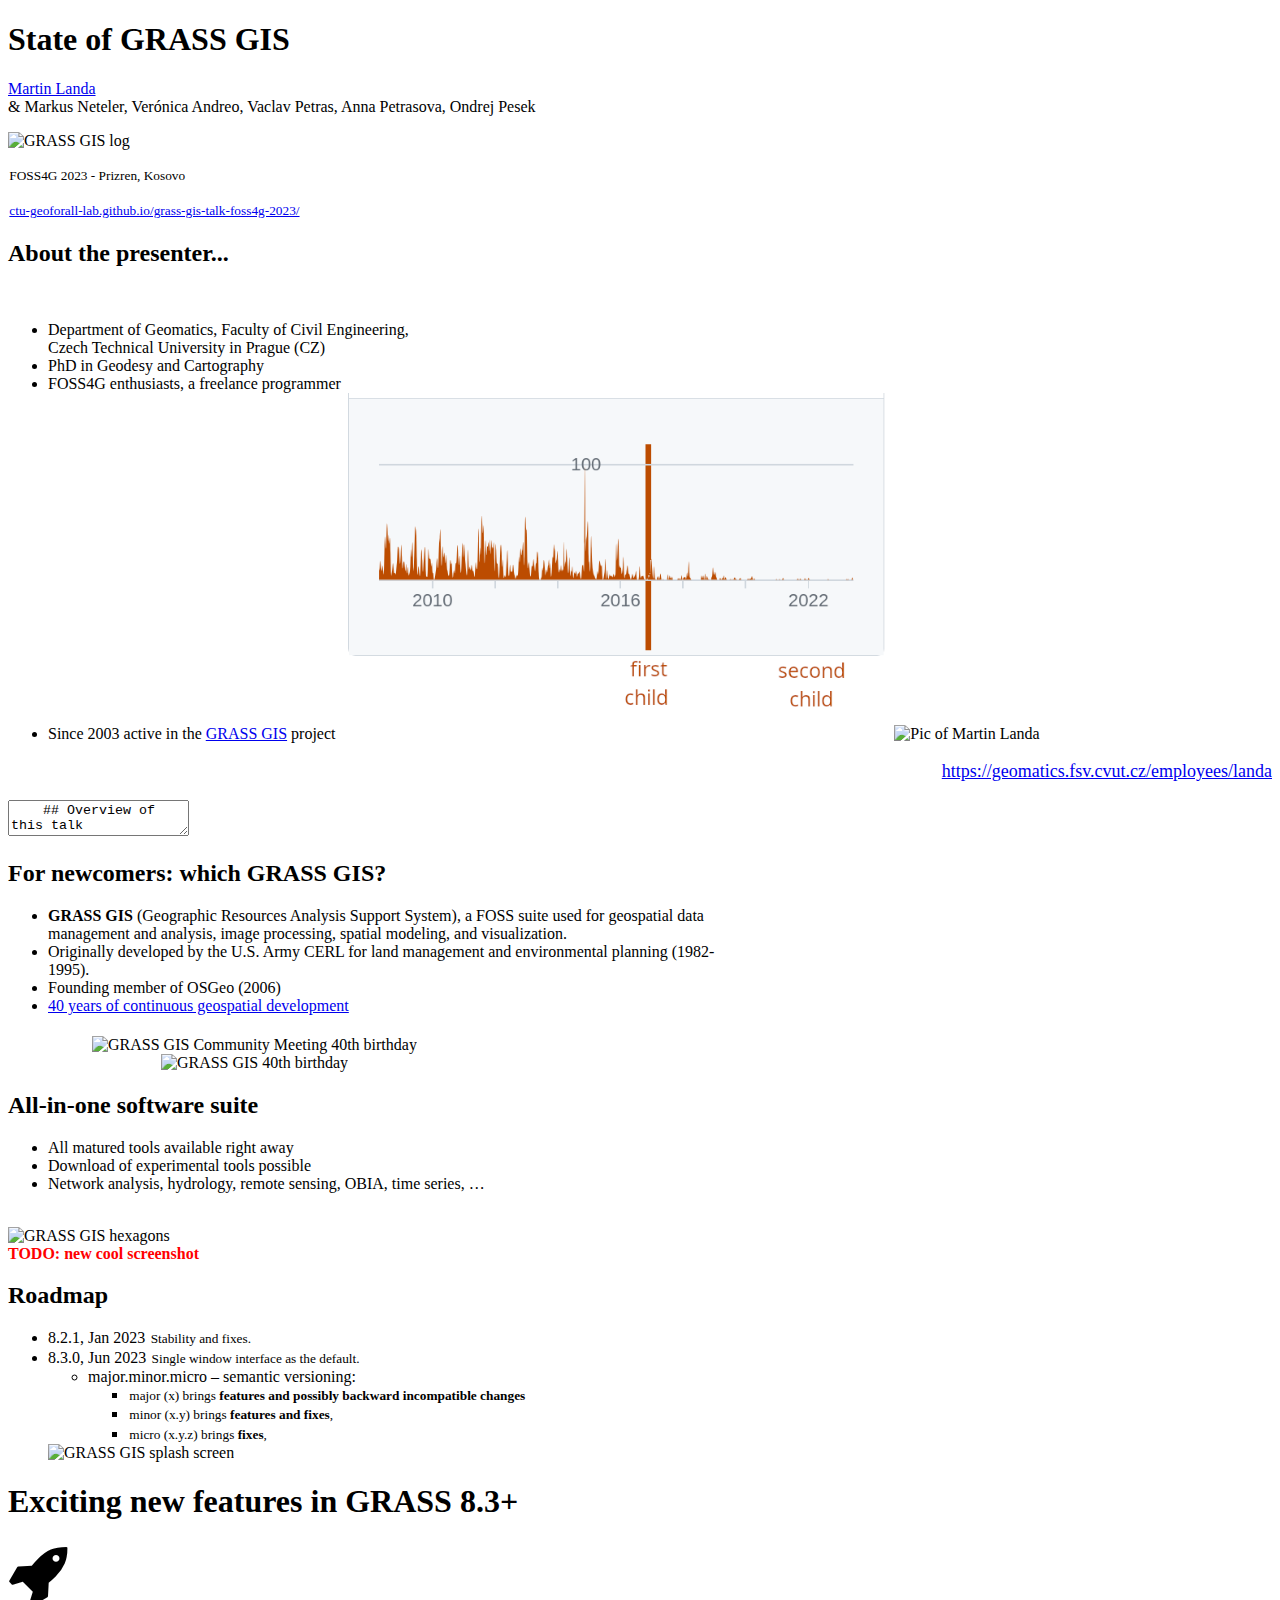
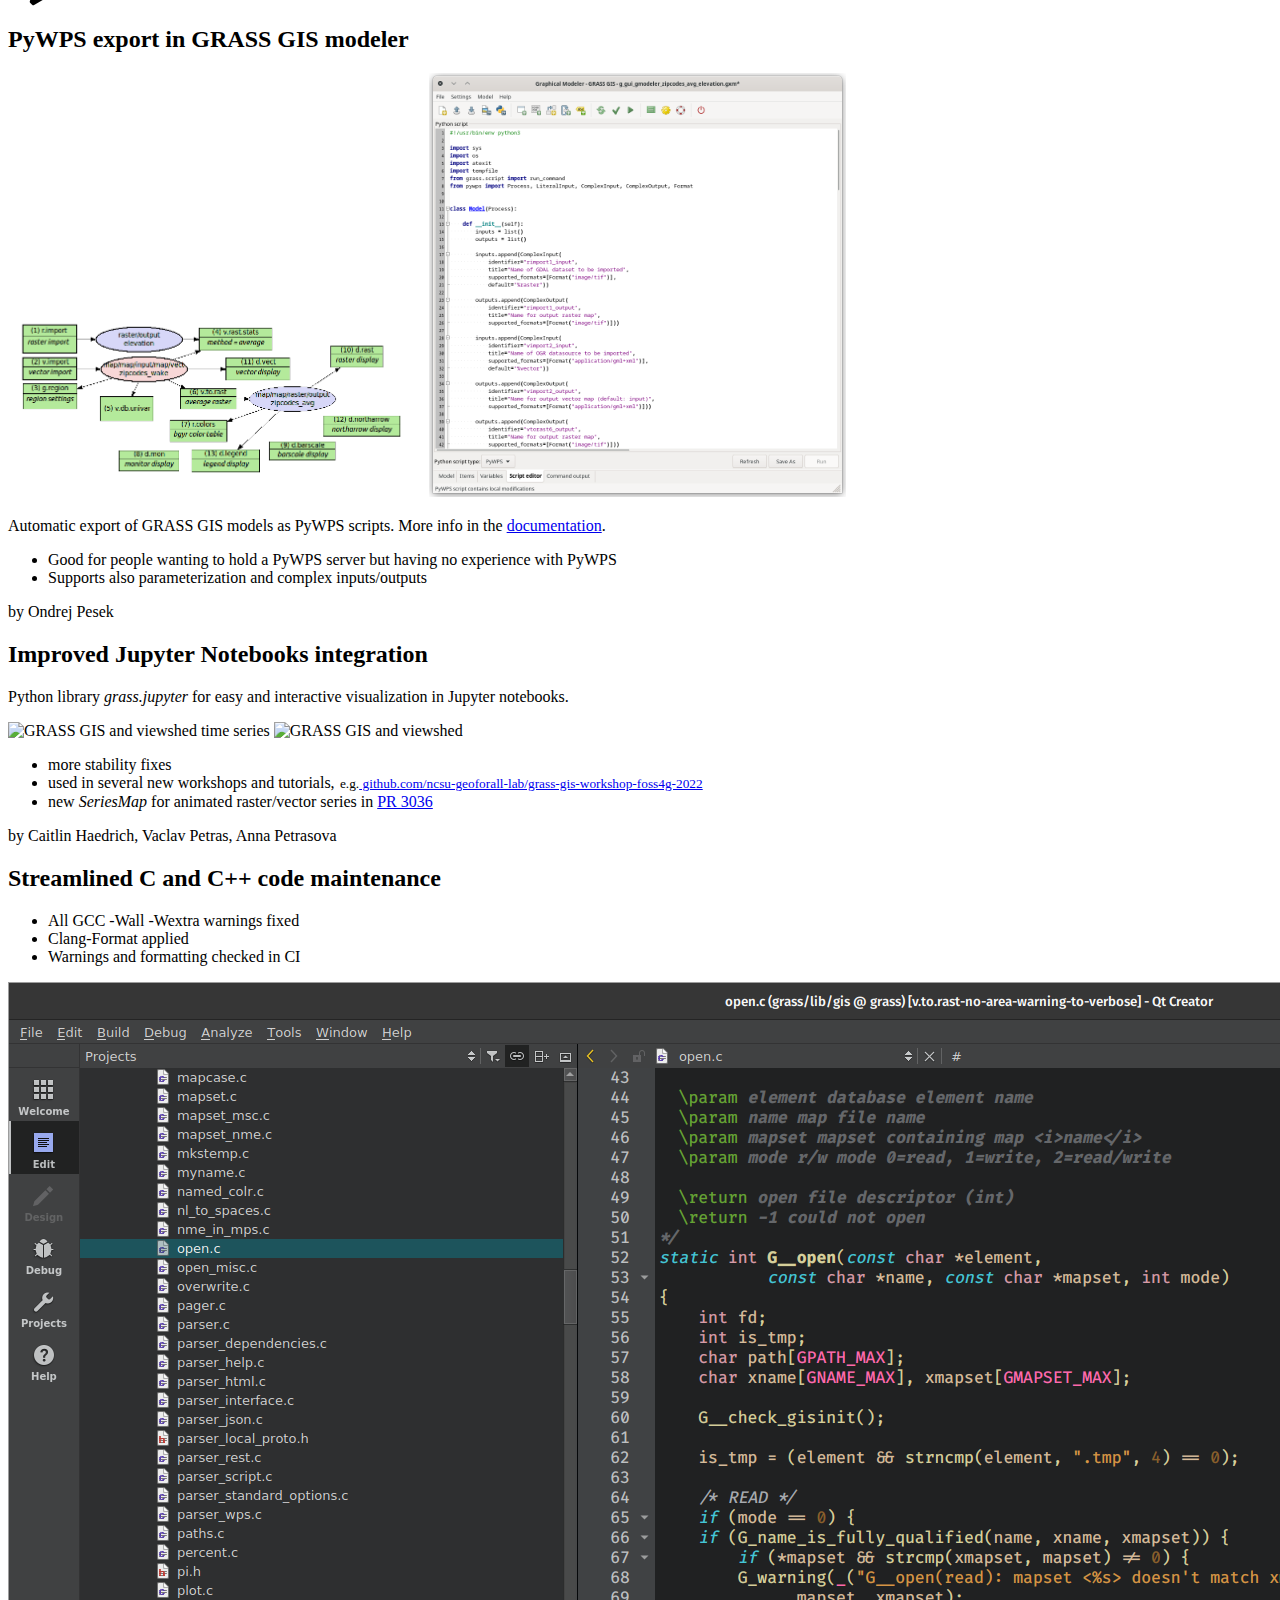
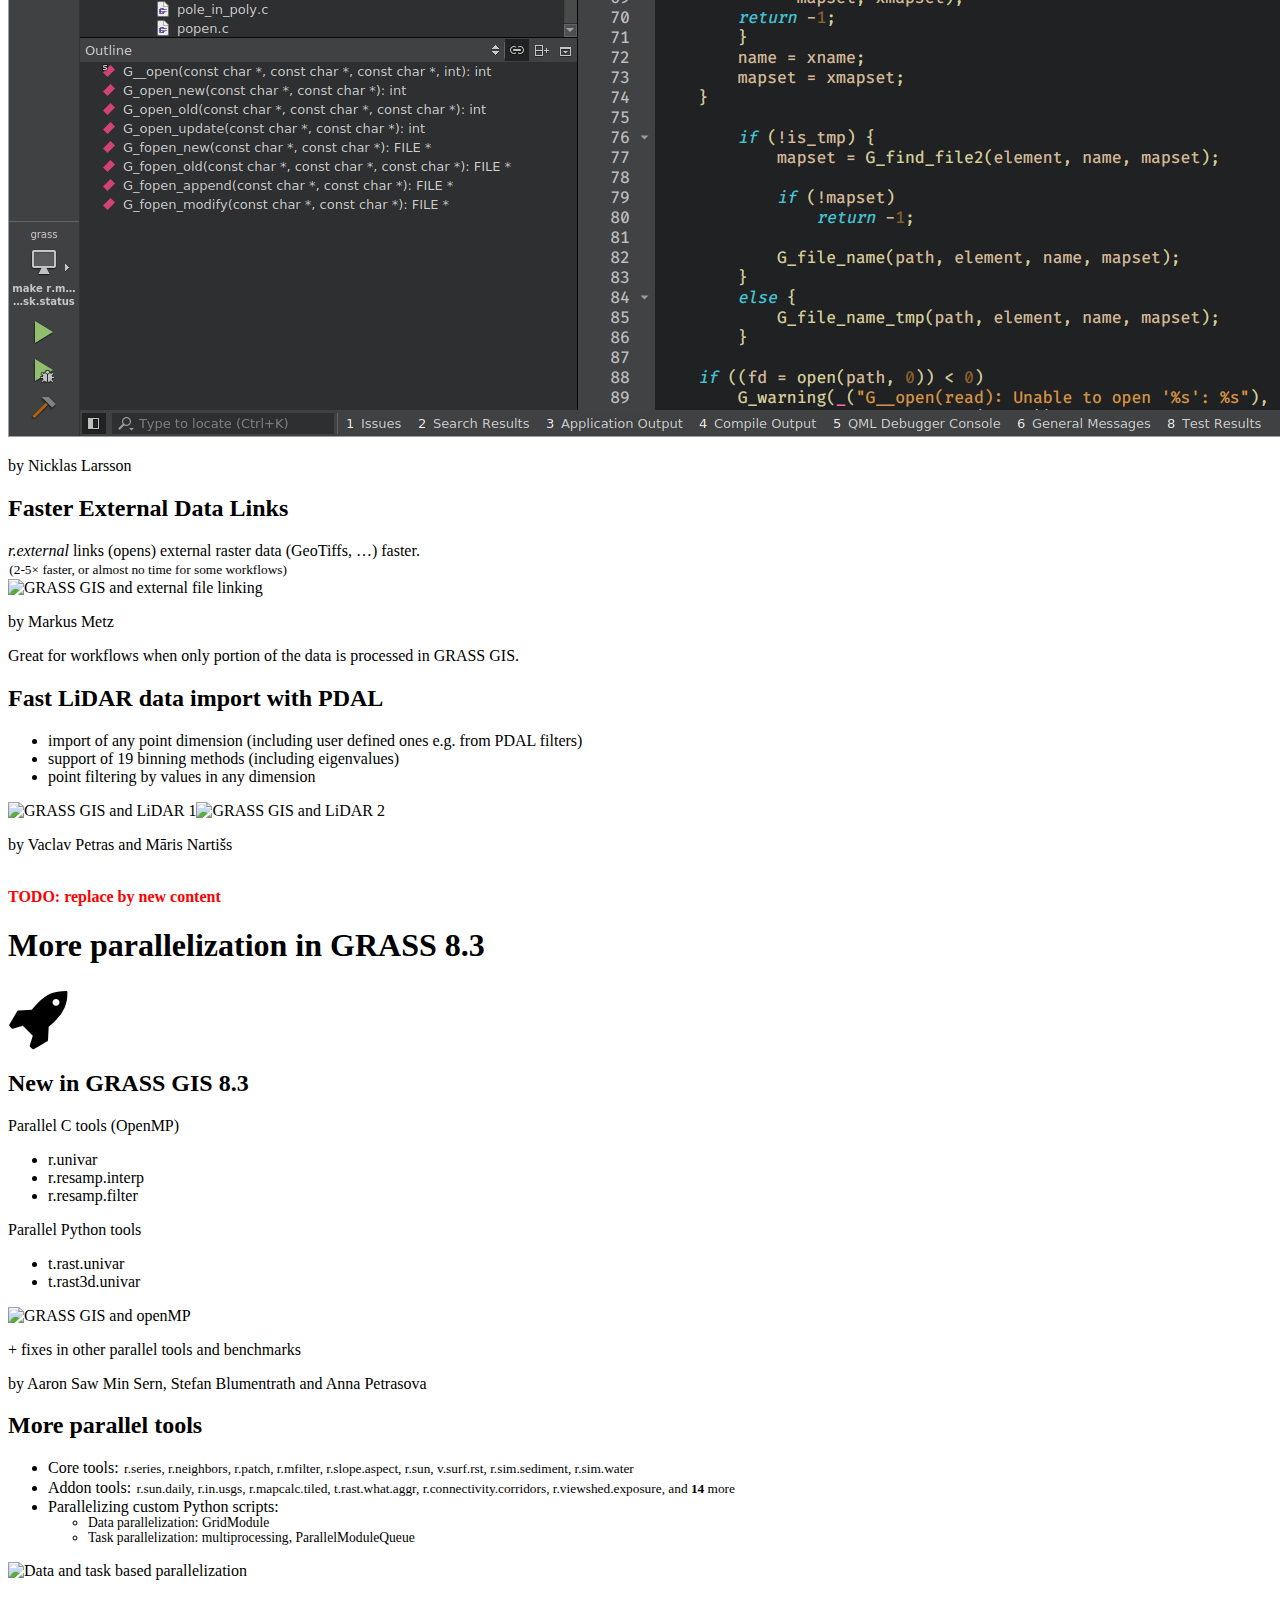
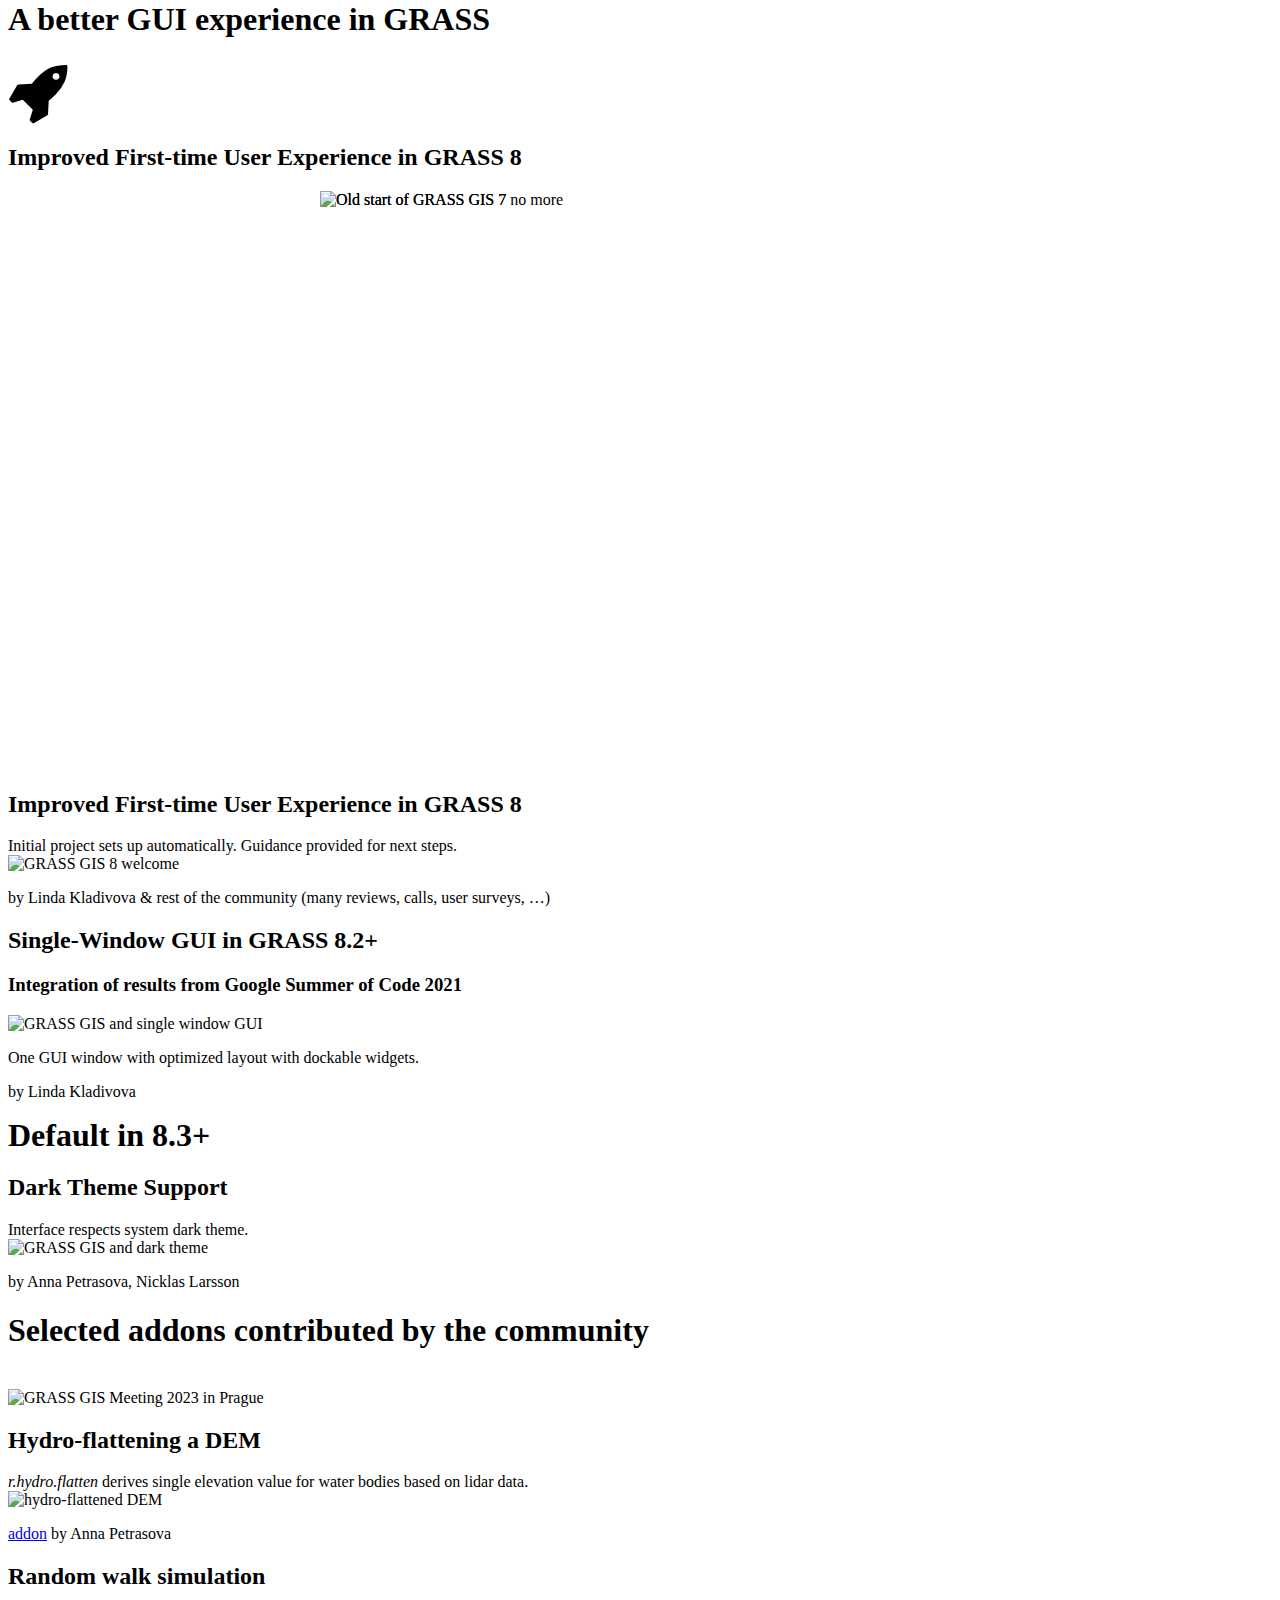
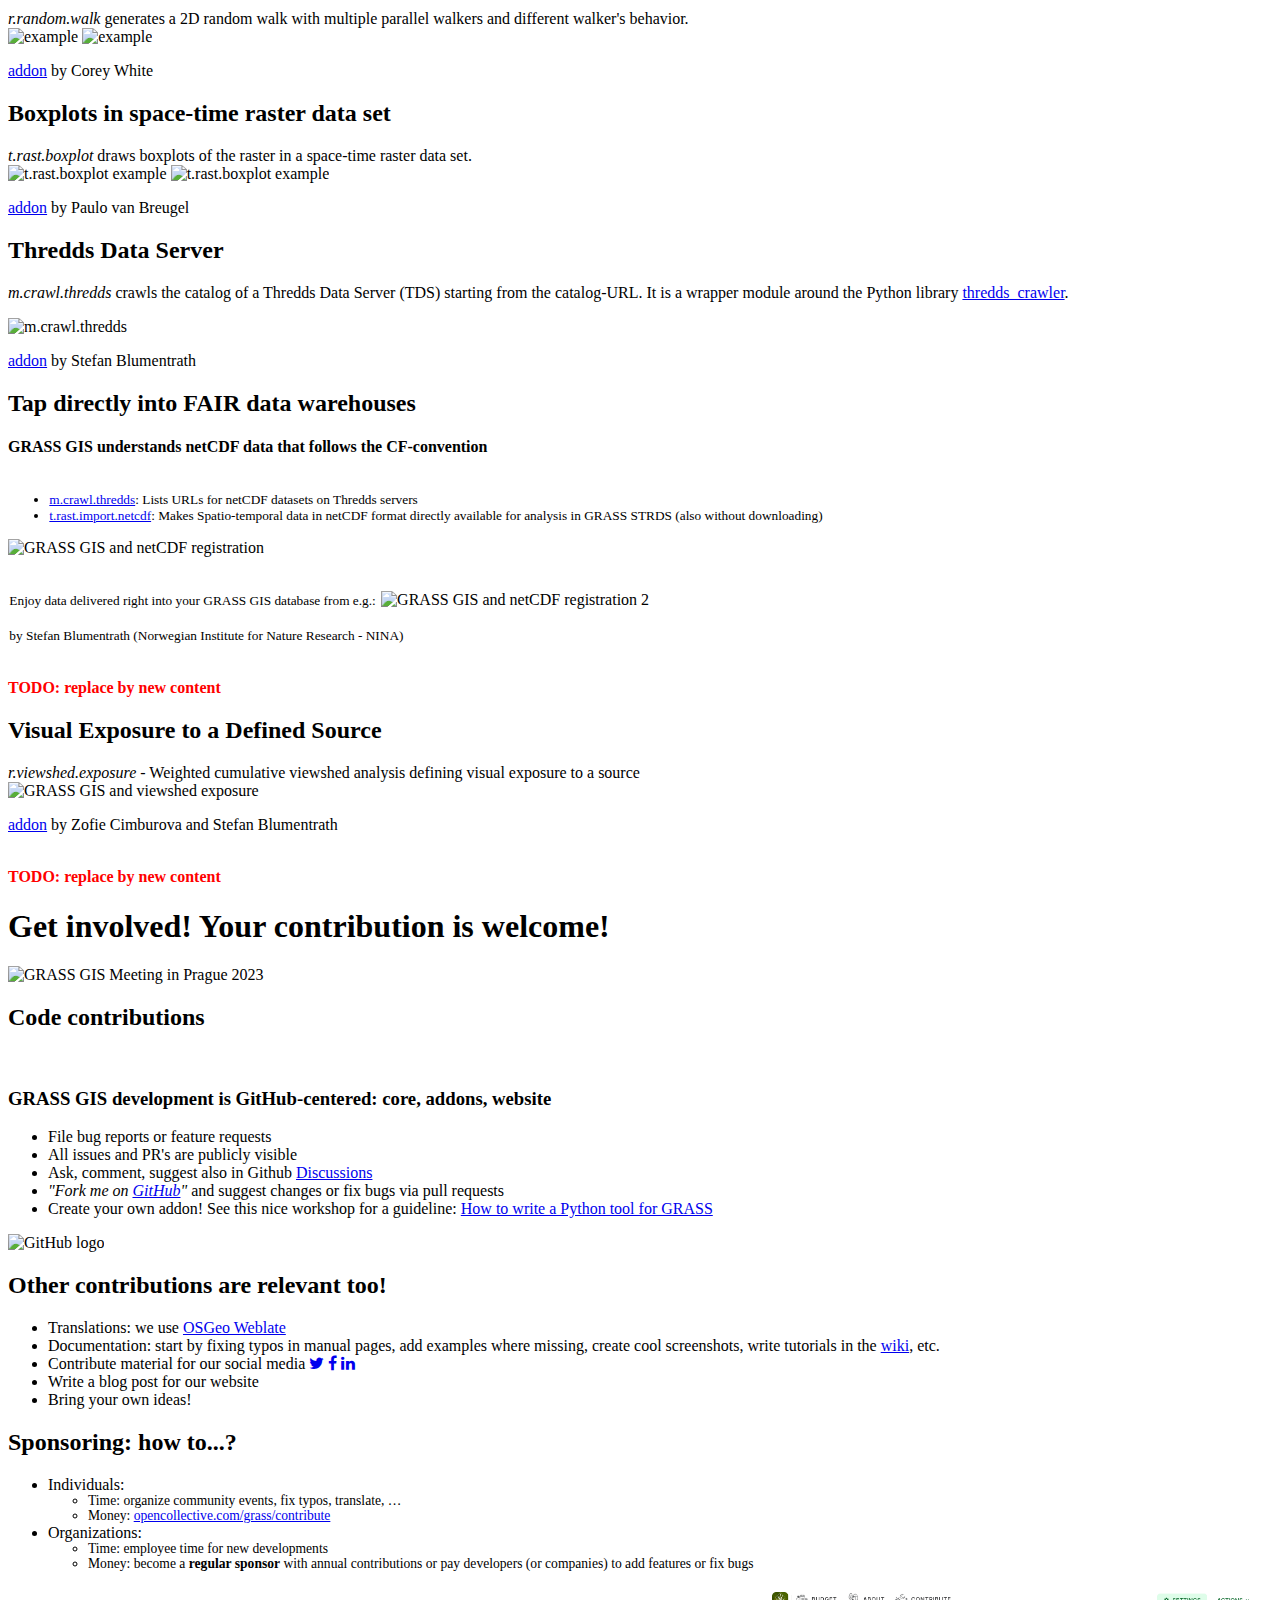
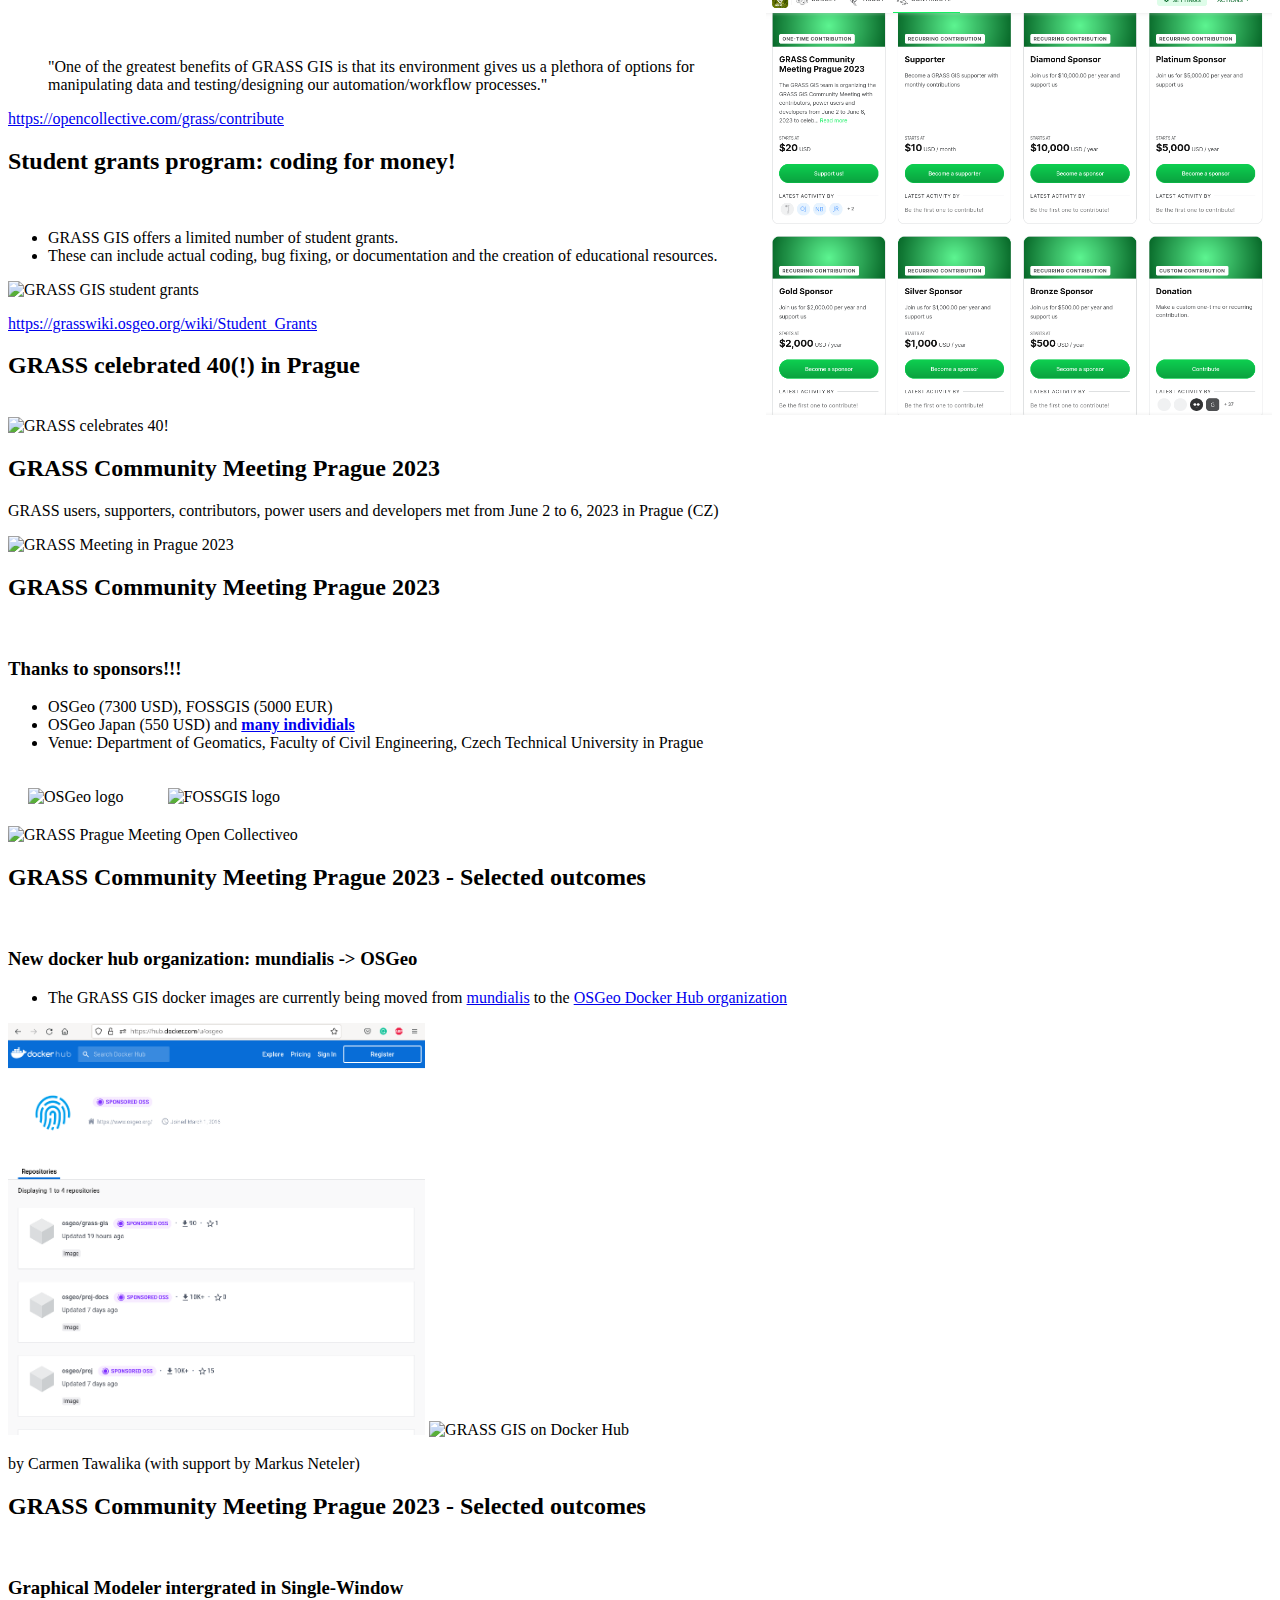
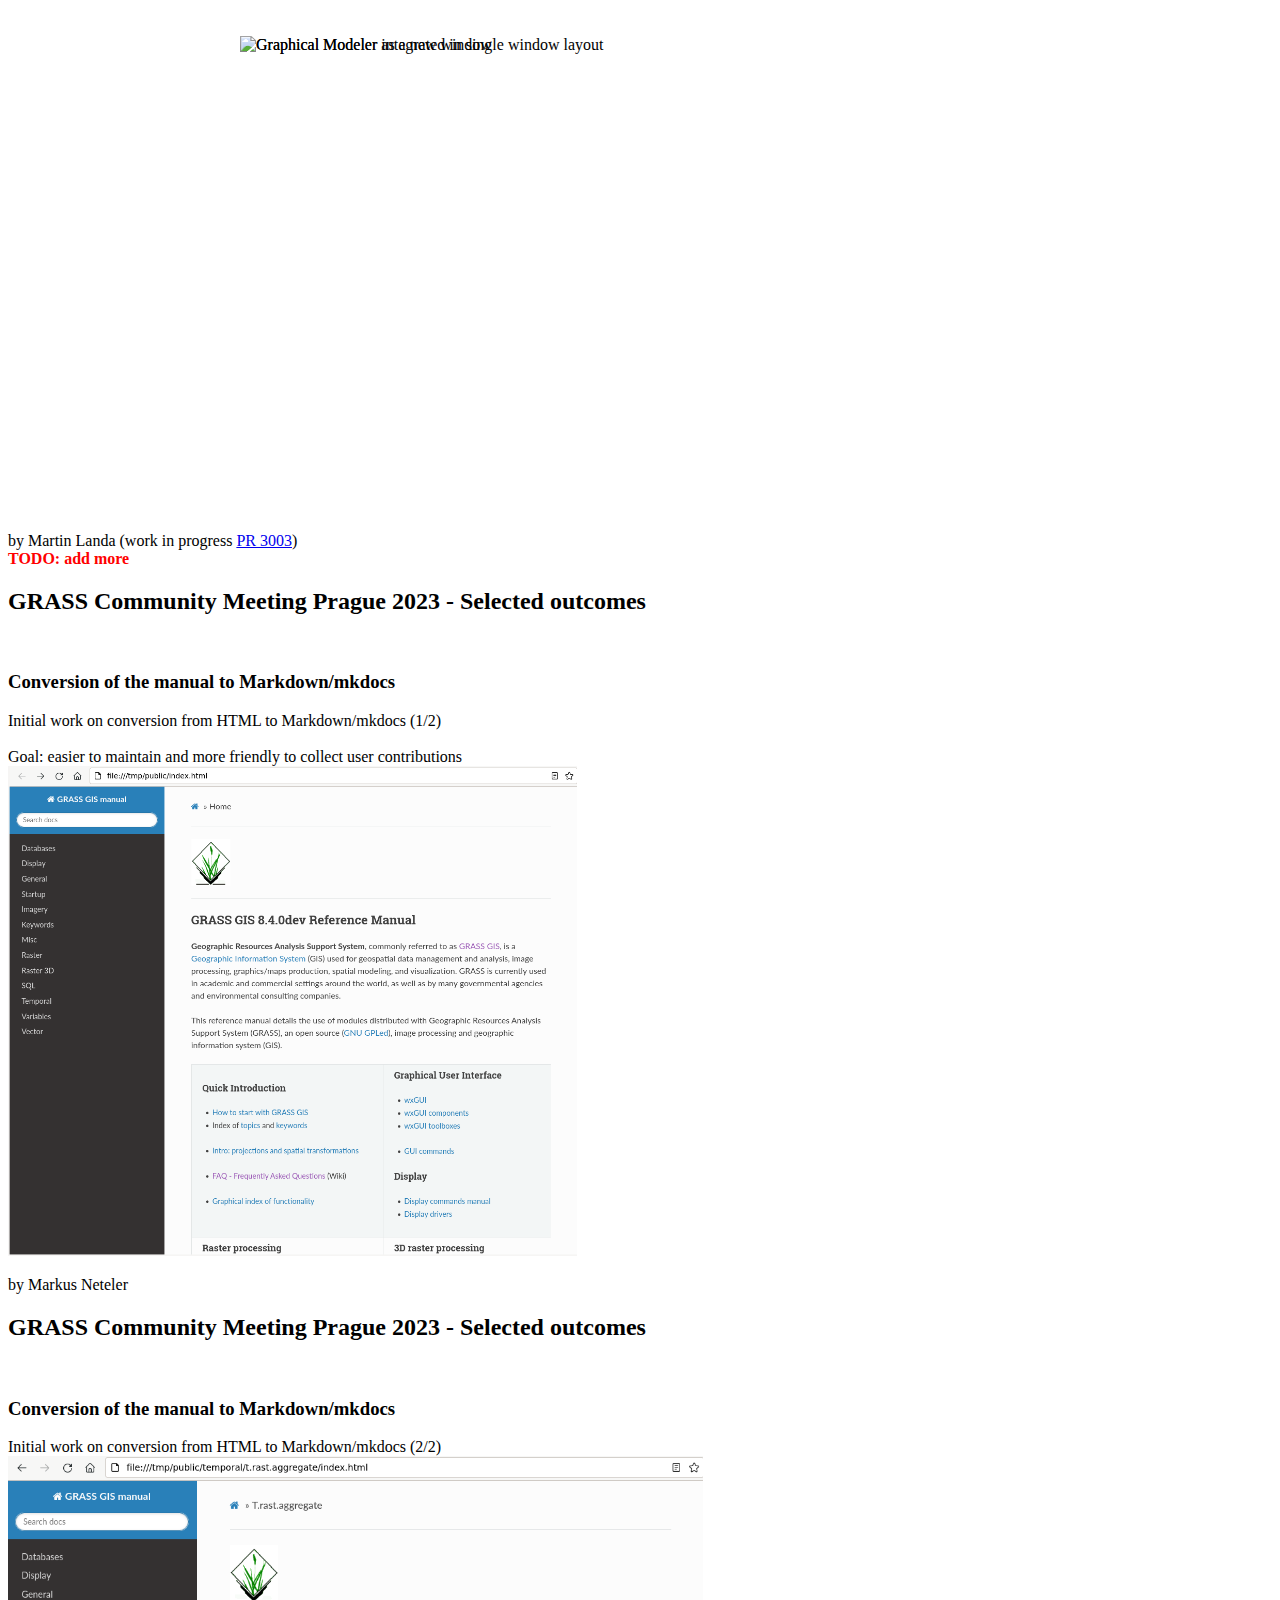
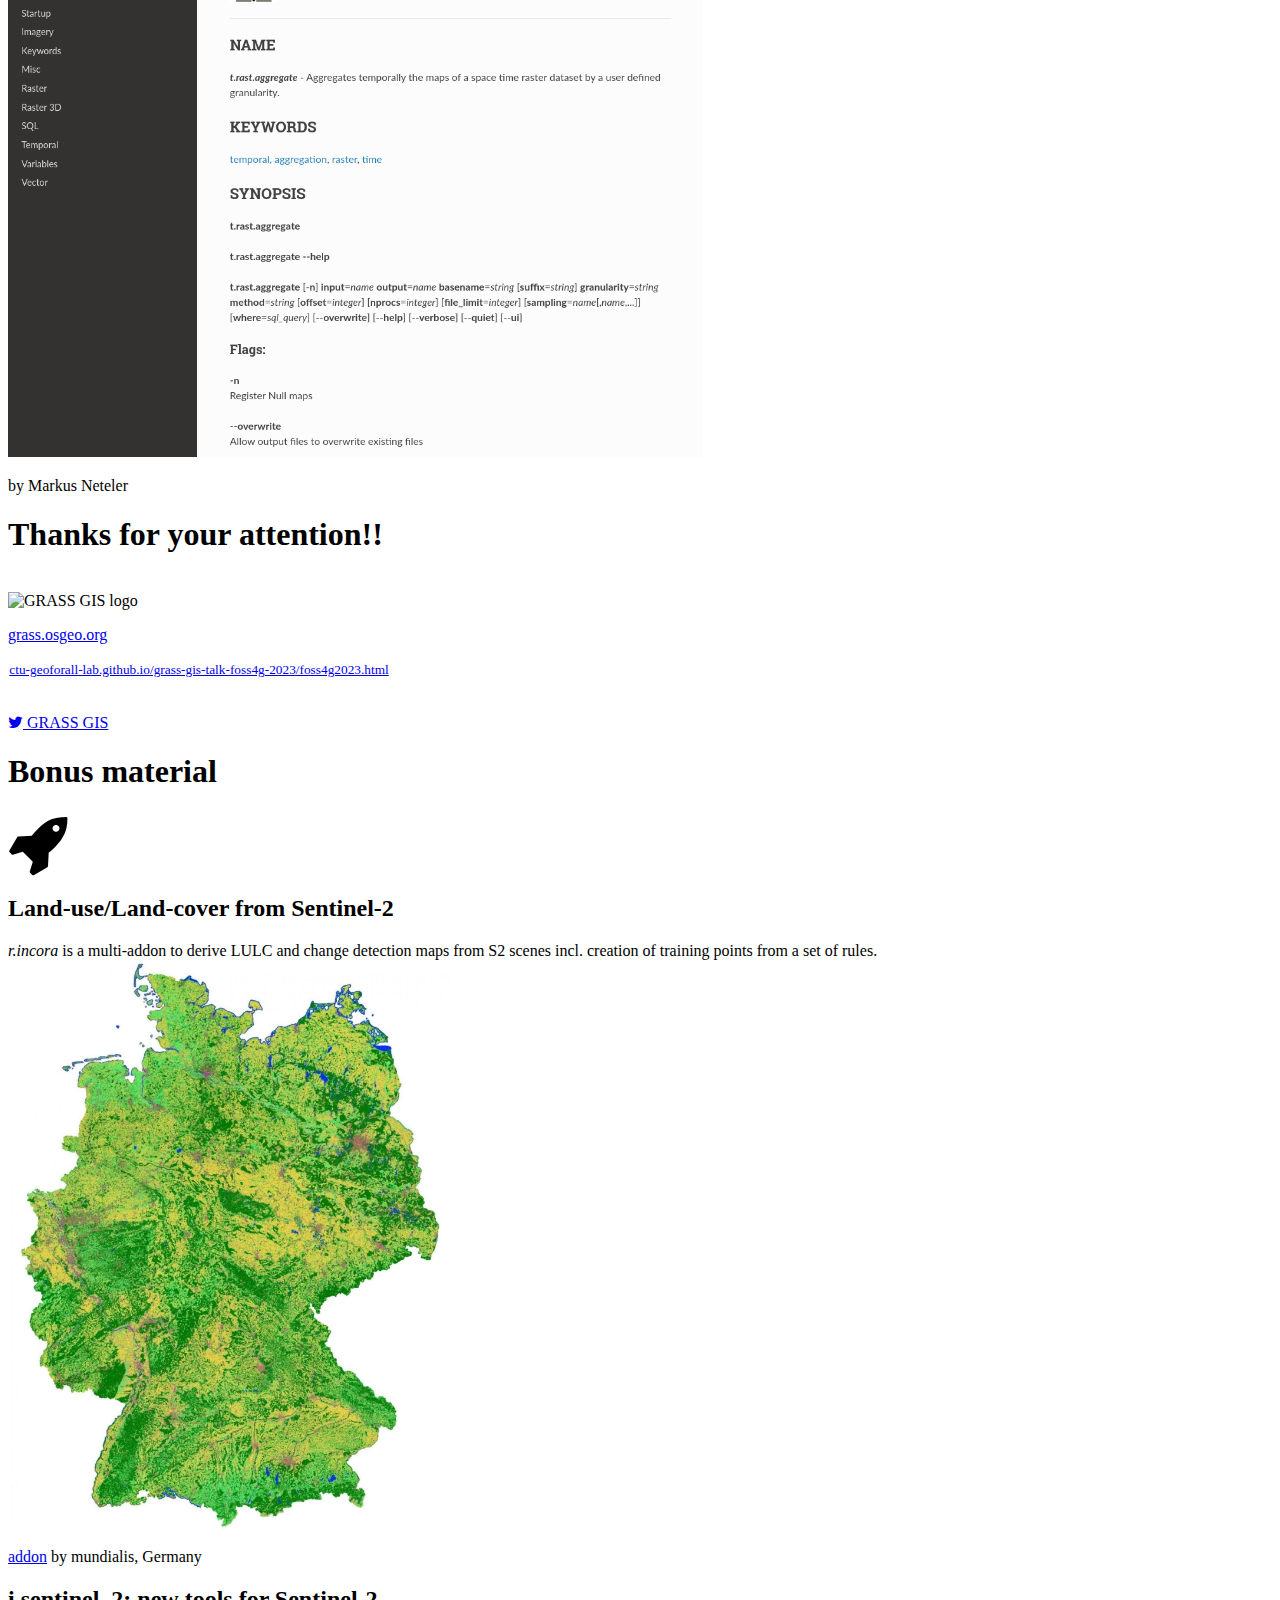
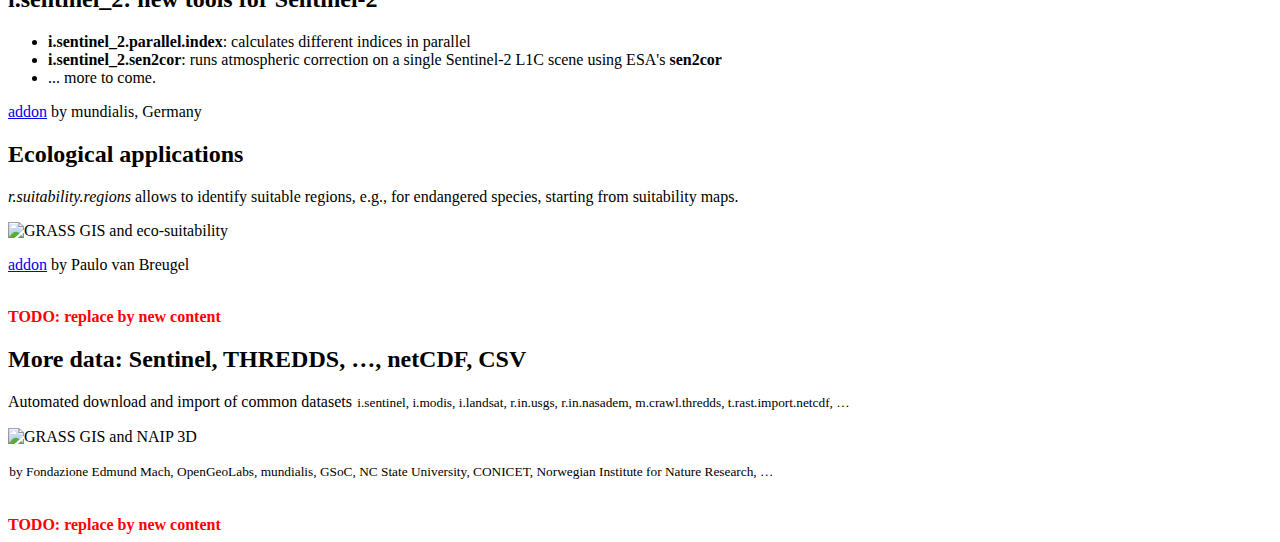
==== foss4g2023.html @ f55880a4 "Code maintenance slide" ====
<!doctype html>
<html lang="en">

    <head>
        <meta charset="utf-8">
        <meta name="viewport" content="width=device-width, initial-scale=1.0, maximum-scale=1.0, user-scalable=no">

        <title>State of GRASS GIS</title>

        <meta name="description" content="GRASS GIS talk slides at the FOSS4G 2023 in Prizren">
        <meta name="author" content="Markus Neteler, Veronica Andreo, Vaclav Petras, Anna Petrasova">

        <link rel="stylesheet" href="dist/reset.css">
        <link rel="stylesheet" href="dist/reveal.css">
        <link rel="stylesheet" href="css/theme/osgeo.css" id="theme">
        <link rel="stylesheet" href="css/nouislider.min.css" id="slide">

        <!-- Theme used for syntax highlighted code -->
        <link rel="stylesheet" href="plugin/highlight/monokai.css" id="highlight-theme">
        <!-- For chalkboard plugin -->
        <link rel="stylesheet" href="https://maxcdn.bootstrapcdn.com/font-awesome/4.5.0/css/font-awesome.min.css">
        <!-- If the query includes 'print-pdf', include the PDF print sheet -->
        <script>
            if( window.location.search.match( /print-pdf/gi ) ) {
                var link = document.createElement( 'link' );
                link.rel = 'stylesheet';
                link.type = 'text/css';
                link.href = 'css/print/pdf.css';
                document.getElementsByTagName( 'head' )[0].appendChild( link );
            }
        </script>

<!--        <link href="https://fonts.googleapis.com/css?family=Miriam+Libre" rel="stylesheet">-->
<style>
/* miriam-libre-regular - latin */
@font-face {
  font-family: 'Miriam Libre';
  font-style: normal;
  font-weight: 400;
  src: url('lib/font/miriam-libre/miriam-libre-v1-latin-regular.eot'); /* IE9 Compat Modes */
  src: local('Miriam Libre'), local('MiriamLibre-Regular'),
       url('lib/font/miriam-libre/miriam-libre-v1-latin-regular.eot?#iefix') format('embedded-opentype'), /* IE6-IE8 */
       url('lib/font/miriam-libre/miriam-libre-v1-latin-regular.woff2') format('woff2'), /* Super Modern Browsers */
       url('lib/font/miriam-libre/miriam-libre-v1-latin-regular.woff') format('woff'), /* Modern Browsers */
       url('lib/font/miriam-libre/miriam-libre-v1-latin-regular.ttf') format('truetype'), /* Safari, Android, iOS */
       url('lib/font/miriam-libre/miriam-libre-v1-latin-regular.svg#MiriamLibre') format('svg'); /* Legacy iOS */
}

/* miriam-libre-700 - latin */
@font-face {
  font-family: 'Miriam Libre';
  font-style: normal;
  font-weight: 700;
  src: url('lib/font/miriam-libre/miriam-libre-v1-latin-700.eot'); /* IE9 Compat Modes */
  src: local('Miriam Libre Bold'), local('MiriamLibre-Bold'),
       url('lib/font/miriam-libre/miriam-libre-v1-latin-700.eot?#iefix') format('embedded-opentype'), /* IE6-IE8 */
       url('lib/font/miriam-libre/miriam-libre-v1-latin-700.woff2') format('woff2'), /* Super Modern Browsers */
       url('lib/font/miriam-libre/miriam-libre-v1-latin-700.woff') format('woff'), /* Modern Browsers */
       url('lib/font/miriam-libre/miriam-libre-v1-latin-700.ttf') format('truetype'), /* Safari, Android, iOS */
       url('lib/font/miriam-libre/miriam-libre-v1-latin-700.svg#MiriamLibre') format('svg'); /* Legacy iOS */
}


/* sintony-regular - latin */
@font-face {
  font-family: 'Sintony';
  font-style: normal;
  font-weight: 400;
  src: url('lib/font/sintony/sintony-v4-latin-regular.eot'); /* IE9 Compat Modes */
  src: local('Sintony'),
       url('lib/font/sintony/sintony-v4-latin-regular.eot?#iefix') format('embedded-opentype'), /* IE6-IE8 */
       url('lib/font/sintony/sintony-v4-latin-regular.woff2') format('woff2'), /* Super Modern Browsers */
       url('lib/font/sintony/sintony-v4-latin-regular.woff') format('woff'), /* Modern Browsers */
       url('lib/font/sintony/sintony-v4-latin-regular.ttf') format('truetype'), /* Safari, Android, iOS */
       url('lib/font/sintony/sintony-v4-latin-regular.svg#Sintony') format('svg'); /* Legacy iOS */
}

/* sintony-700 - latin */
@font-face {
  font-family: 'Sintony';
  font-style: normal;
  font-weight: 700;
  src: url('lib/font/sintony/sintony-v4-latin-700.eot'); /* IE9 Compat Modes */
  src: local('Sintony Bold'), local('Sintony-Bold'),
       url('lib/font/sintony/sintony-v4-latin-700.eot?#iefix') format('embedded-opentype'), /* IE6-IE8 */
       url('lib/font/sintony/sintony-v4-latin-700.woff2') format('woff2'), /* Super Modern Browsers */
       url('lib/font/sintony/sintony-v4-latin-700.woff') format('woff'), /* Modern Browsers */
       url('lib/font/sintony/sintony-v4-latin-700.ttf') format('truetype'), /* Safari, Android, iOS */
       url('lib/font/sintony/sintony-v4-latin-700.svg#Sintony') format('svg'); /* Legacy iOS */
}

.reveal i.fa {
    font-family:FontAwesome;
    font-style: normal;
}

.reveal li > ul {
    font-size: 85%;
    line-height: 110%;
  }

.reveal small {
  display: inline-block;
  font-size: smaller;
  line-height: 1.2em;
  vertical-align: baseline;
  margin: 0.1em; }

.reveal small * {
  vertical-align: baseline; }

.reveal .credit {
  font-size: small;
  color: gray;
  margin: 0.1em;
}

.reveal .right, .reveal .textimg > img, .reveal .textimg > video, .reveal .textimg > iframe, .reveal .imgtext > p, .reveal .imgtext > ul, .reveal .imgtext > ol, .reveal .imgtext > div {
    float: right;
    text-align: left;
    max-width: 47%;
}

.reveal .left, .reveal .imgtext > img, .reveal .imgtext > video, .reveal .imgtext > iframe, .reveal .textimg > p, .reveal .textimg > ul, .reveal .textimg > ol, .reveal .textimg > div {
    float: left;
    text-align: left;
    max-width: 47%;
}
</style>
</head>

<body>
      <div class="reveal">
      <div class="slides">

<section>
    <h1>State of GRASS&nbsp;GIS</h1>
    <p style="margin-top: 0.5em">
        <a href="https://geomatics.fsv.cvut.cz/en/employees/ing-martin-landa-ph-d/">Martin Landa</a>
        <br>
        &amp; Markus Neteler, Verónica Andreo, Vaclav Petras, Anna Petrasova, Ondrej Pesek
    </p>

    <img src="img/grass_gis.svg" alt="GRASS GIS log" class="stretch">
    <p><small>FOSS4G 2023 - Prizren, Kosovo</small></p>
    <p><small><a href="https://ctu-geoforall-lab.github.io/grass-gis-talk-foss4g-2023/foss4g2023.html">ctu-geoforall-lab.github.io/grass-gis-talk-foss4g-2023/</a></small>
</section>


<section>
    <h2>About the presenter...</h2>
    <br>
    <ul>
        <li>Department of Geomatics, Faculty of Civil Engineering,<br/> Czech Technical University in Prague (CZ)</li>
        <li>PhD in Geodesy and Cartography
        <li>FOSS4G enthusiasts, a freelance programmer</li>
        <li>Since 2003 active in the <a href="https://grass.osgeo.org/">GRASS GIS</a> project
          <img src="img/landa_contribution.png" alt="Contribution to GRASS GIS" width="45%">
        <img class="bio-img" src="img/landa.png" alt="Pic of Martin Landa">                 
        </li>
    </ul>

    <p align="right" style="font-size:18px"><a href="https://geomatics.fsv.cvut.cz/en/employees/ing-martin-landa-ph-d/">https://geomatics.fsv.cvut.cz/employees/landa</a></p>
</section>


<section data-markdown
         data-background-image="https://grass.osgeo.org/images/logos/banner.jpg"
         data-background-opacity="0.6">
    <textarea data-template>
    ## Overview of this talk
        - Which GRASS?
        - Exciting new features in GRASS GIS 8.3
        - Community contributions
        - Get involved
    </textarea>
</section>


<section>
    <h2>For newcomers: which GRASS GIS?</h2>
    <div class="columns">
        <div class="column" style="width:59%">
            <ul>
                <li><b>GRASS GIS</b> (Geographic Resources Analysis Support System), a FOSS suite used for geospatial data management and analysis, image processing, spatial modeling, and visualization.</li>
                <li>Originally developed by the U.S. Army CERL for land management and environmental planning (1982-1995).</li>
                <li>Founding member of OSGeo (2006)</li>
                <li><a href="https://grass.osgeo.org/about/history/">40 years of continuous geospatial development</a></li>
            </ul>
        </div>
        <div class="column" style="width:39%;text-align:center;padding-top:0.3em;">
          <img src="img/Prague-Community-Meeting-2023-crop.jpg" alt="GRASS GIS Community Meeting 40th birthday" width="100%">
          <br>
          <img src="img/grass40.png" alt="GRASS GIS 40th birthday" width="100%">
        </div>
    </div>
</section>


<!-- skipping the obvious

<section>
    <h2>GRASS GIS is about people: Community</h2>
    <ul>
        <li>
            Open community of users and contributors
            <ul>
                <li>Affiliations: industry, academia, government</li>
            </ul>
        </li>
        <li>Contributions: code, documentation, free support, &hellip;</li>
        <li>
            Project Steering Committee
            <ul>
                <li>PSC Chair: Verónica Andreo <small>(since February 2021)</small></li>
            </ul>
    </ul>
    <br>
    <img src="img/grass_telco_2021-12-29.jpg" alt="GRASS GIS community" class="stretch">
    <p><em>Credit goes to the whole community, not just this talk's author.</em></p>
</section>


<section id="GRASS GIS generalities"  data-background-image="img/grass_template.png"
         data-background-position="bottom"
         data-background-size="100% 20%">
    <h2>GRASS GIS general features</h2>
    <ul>
        <li>Free and open source, you can use, modify, improve, share</li>
        <li>Large amount of tools: <b>+500</b> <a href="https://grass.osgeo.org/grasss-stable/manuals/full_index.html">core modules</a>, <b>+300</b> <a href="https://grass.osgeo.org/grasss-stable/manuals/addons/">addons</a></li>
        <li>Graphical User Interface and command line</li>
        <li>C API, Python API and libraries</li>
        <li>Interface/connection with R, QGIS, REST API, WPS, etc.</li>
        <li>Different data types supported:
            <a href="https://grass.osgeo.org/grass-stable/manuals/rasterintro.html">raster</a>
            (including <a href="https://grass.osgeo.org/grass-stable/manuals/imageryintro.html">satellite imagery</a>),
            <a href="https://grass.osgeo.org/grass-stable/manuals/raster3dintro.html">3D raster or voxel</a>,
            <a href="https://grass.osgeo.org/grass-stable/manuals/vectorintro.html">vector</a> and,
            <a href="https://grass.osgeo.org/grass-stable/manuals/temporalintro.html">space-time datasets</a>.</li>
    </ul>
</section>


<section>
    <h2>Interfaces</h2>
    <div style="position:relative; width:780px; height:480px; margin:0 auto;">
        <img class="fragment fade-out" data-fragment-index="0" width="780" height="480" src="img/qgis_grass_plugin.png" alt="QGIS GRASS plugin" style="position:absolute;top:0;left:0;"/>
        <img class="fragment fade-in" data-fragment-index="0" width="780" height="480" src="img/qgis_processing.png" alt="QGIS Processing" style="position:absolute;top:0;left:0;" />
    </div>
    <p><em>Using GRASS through "Processing" in QGIS</em></p>
</section>


<section>
    <h2>Interfaces</h2>
    <img src="img/RwithinGRASS_and_Rstudio_from_grass.png" alt="GRASS GIS and R" class="stretch">
    <p><em>Using GRASS through R and Rstudio</em></p>
</section>


<section>
    <h2>Interfaces</h2>
    <img src="img/grass_pyedit.png" alt="GRASS GIS and Python" class="stretch">
    <p><em>Python and GRASS</em></p>
</section>

-->


<section>
    <h2>All-in-one software suite</h2>
        <ul>
            <li>All matured tools available right away
            <li>Download of experimental tools possible
            <li>Network analysis, hydrology, remote sensing, OBIA, time series, &hellip;
        </ul>
        <br>
        <img src="img/hexagons_3d_white_outlier.png" alt="GRASS GIS hexagons" class="stretch">
        <br><b style='color:red;'>TODO: new cool screenshot</b>
</section>


<section>
    <h2>Roadmap</h2>
    <ul>
        <li>
            8.2.1, Jan 2023
            <small>Stability and fixes.</small>
        </li>
        <li>
            8.3.0, Jun 2023
            <small>Single window interface as the default.</small>
        </li>
	<ul>
          <li> major.minor.micro &ndash; semantic versioning:</small></li>
           <ul>
              <li> <small>major (x) brings <b>features and possibly backward incompatible changes</b></small></li>
              <li> <small>minor (x.y) brings <b>features and fixes</b>,</small></li>
              <li> <small>micro (x.y.z) brings <b>fixes</b>,</small></li>
          </ul>
        </ul>
    <img src="img/splash_screen.png" alt="GRASS GIS splash screen" width="70%">
</section>

<!--  Vero's version:
<section>
    <h2>GRASS GIS 8</h2>
    <ul>
        <li>Roadmap:
            <ul>
                <li>7.8.6 Fall 2021
                    <ul>
                        <li>Old but still good.</li>
                    </ul>
                </li>
                <li>8.0.0 Fall 2021
                    <ul>
                        <li>First release in a new era.</li>
                    </ul>
                </li>
                <li>8.0.1 Winter 2021
                    <ul>
                        <li>What did we miss?</li>
                    </ul>
                </li>
                <li>8.2.0 Spring 2022
                    <ul>
                        <li>Enjoy the GSoC 2021 results!</li>
                    </ul>
                </li>
                <li>8.4.0 later in 2022
                    <ul>
                        <li>Stability boost!</li>
                    </ul>
                </li>
            </ul>
        </li>
    </ul>
    <br>
    <img src="img/splash_screen.png" alt="GRASS GIS splash screen" class="stretch">
</section>

-->

<section>
    <h1>Exciting new features in GRASS 8.3+</h1>
    <i class="fa fa-rocket fa-4x"></i>
</section>

<!-- too much for FOSS4G 2022
<section>
    <h2>Skeletons and Centerlines</h2>
    <em>v.voronoi</em> tool can now create area skeletons and centerlines.
    <img src="img/lake_skeleton_naip.png" alt="GRASS GIS and vector skeletonising" class="stretch">
    <p>by Markus Metz
</section>

<section>
    <h2>Latest PROJ and GDAL</h2>
    <ul>
        <li>Support for PROJ &gt;=6 added.</li>
        <li>Support for GDAL &gt;=3 added.</li>
        <li>WKT2 can be used for CRS definitions.</li>
        <li>High-accuracy coordinate transformations supported.</li>
    </ul>
    <img src="img/natural_europe.png" alt="natural Europe map" class="stretch">
    <p>by Markus Metz</p>
    <aside class="notes">
        GRASS is currently supporting the latest versions of PROJ and GDAL.
        All the fancy new high-accuracy coordinate transformation methods are supported.
        The WKT2 can be used to define a CRS and is printed as CRS info by g.proj.
        Some new PROJ 8 functionality is not yet supported.
        For example, automated download of datum transformation grids is yet missing.
    </aside>
</section>

-->

<section>
    <h2>PyWPS export in GRASS GIS modeler</h2>
    <img src="img/2023/g_gui_gmodeler_model_avg.png" alt="gmodeler model" width="33%">
    <img src="img/2023/g_gui_gmodeler_pywps_code.png" alt="PyWPS export" width="33%">
    <p>
    Automatic export of GRASS GIS models as PyWPS scripts. More info in the <a href="https://grass.osgeo.org/grass83/manuals/g.gui.gmodeler.html">documentation</a>.
    </p>
    <aside class="notes"> <!-- notes only, not show -->
        <ul>
            <li>Good for people wanting to hold a PyWPS server but having no experience with PyWPS</li>
            <li>Supports also parameterization and complex inputs/outputs</li>
        </ul>
    </aside>
    <!-- END notes only, not show -->
    <p>by Ondrej Pesek</p>
</section>


<section>
    <h2>Improved Jupyter Notebooks integration</h2>
    <p>Python library <em>grass.jupyter</em> for easy and interactive visualization
    in Jupyter notebooks.</p>

    <img src="img/jupyter_timeseries_viewshed.gif" alt="GRASS GIS and viewshed time series"  width="40%">
    <img src="img/jupyter_interactive_viewshed.png" alt="GRASS GIS and viewshed" width="33%">
    <ul>
        <li>more stability fixes</li>
        <li>used in several new workshops and tutorials,
             <small>e.g.<a href="https://github.com/ncsu-geoforall-lab/grass-gis-workshop-foss4g-2022">
                 github.com/ncsu-geoforall-lab/grass-gis-workshop-foss4g-2022</a></small></li>
        <li>new <em>SeriesMap</em> for animated raster/vector series in
            <a href="https://github.com/OSGeo/grass/pull/3036">PR 3036</a></li>
    </ul>
    <p>by Caitlin Haedrich, Vaclav Petras, Anna Petrasova</p>

</section>

<section>
    <h2>Streamlined C and C++ code maintenance</h2>
    <ul>
        <li>All GCC -Wall -Wextra warnings fixed</li>
        <li>Clang-Format applied</li>
        <li>Warnings and formatting checked in CI</li>
    </ul>
    <img src="img/2023/code_in_qtcreator.png" alt="code in qt creator" class="stretch">

    <p>by Nicklas Larsson</p>

</section>

<!-- Jupyter as separate slides
<section>
    <h2>New! Integration with Jupyter Notebooks</h2>
    <h3>Integration of results from Google Summer of Code 2021</h3>
    <p>
        Web map with base maps, zooming, customizations, &hellip;
    </p>
    <img src="img/jupyter_interactive_viewshed.png" alt="GRASS GIS and viewshed" class="stretch">
    <p>
        <a href="https://tinyurl.com/grass-rc2">tinyurl.com/grass-rc2</a> (run in Binder)
    </p>
    <p>by Vaclav Petras, Anna Petrasova, Caitlin Haedrich</p>
</section>


<section>
    <h2>New! Integration with Jupyter Notebooks</h2>
    <h3>Integration of results from Google Summer of Code 2021</h3>
    <p>
        Time-series visualization
    </p>
    <img src="img/jupyter_timeseries_viewshed.gif" alt="GRASS GIS and viewshed time series" class="stretch">
    <p>by Vaclav Petras, Anna Petrasova, Caitlin Haedrich</p>
</section>


<section>
    <h2>New! Integration with Jupyter Notebooks</h2>
    <h3>Integration of results from Google Summer of Code 2021</h3>
    <p>
        3D visualization
    </p>
    <img src="img/jupyter_3d_viewshed.png" alt="GRASS GIS and 3D viewshed" class="stretch">
    <p>by Vaclav Petras, Anna Petrasova, Caitlin Haedrich</p>
</section>
-->

<!-- already presented FOSS4G 2022
<section>
    <h2>New! Semantic Labels for Rasters</h2>
    <ul>
        <li>
            assigning meaningful labels to raster maps
            <small>(e.g., <code>S2_1</code> or <code>red</code>)</small>
            <ul>
                <li>image classification can use sematic labels to identify bands</li>
                <li>different scenes can then be classified if semantic labels are the same</li>
            </ul>
        </li>
        <li>organize bands within one spatio-temporal dataset</li>
        <li>signature files can be used for classification if band references match (raster values are semantically equal)</li>
    </ul>
    <br>
    <img src="img/band_references_scheme.png" alt="GRASS GIS and semantic labels" class="stretch">
    <p>by Maris Nartiss, Martin Landa, Markus Metz</p>
    <br><b style='color:red;'>TODO: replace by new content</b>    
</section>
-->

<section>
    <h2>Faster External Data Links</h2>
    <em>r.external</em> links (opens) external raster data (GeoTiffs, &hellip;) faster.
    <br>
    <small>(2-5&times; faster, or almost no time for some workflows)</small>
    <br>
    <img src="img/r_external.png" alt="GRASS GIS and external file linking" class="stretch">
    <p>by Markus Metz</p>
    <p>Great for workflows when only portion of the data is processed in GRASS GIS.</p>
</section>


<section>
    <h2>Fast LiDAR data import with PDAL</h2>
    <ul>
        <li>import of any point dimension (including user defined ones e.g. from PDAL filters)</li>
        <li>support of 19 binning methods (including eigenvalues)</li>
        <li>point filtering by values in any dimension</li>
    </ul>
    <img src="img/scan_angle.png" alt="GRASS GIS and LiDAR 1" width="47%"><img src="img/elevation.png" alt="GRASS GIS and LiDAR 2" width="50%">
    <p>by Vaclav Petras and Māris Nartišs</p>
    <br><b style='color:red;'>TODO: replace by new content</b>        
</section>


<section>
    <h1>More parallelization in GRASS 8.3</h1>
    <i class="fa fa-rocket fa-4x"></i>
</section>

<section>
    <h2>New in GRASS GIS 8.3</h2>
    <div class="container">
        <div class="col">
            <p style="text-align:left">Parallel C tools (OpenMP)
            <ul>
                <li>r.univar</li>
                <li>r.resamp.interp</li>
                <li>r.resamp.filter</li>
            </ul>
            <p style="text-align:left">Parallel Python tools
                <ul>
                    <li>t.rast.univar</li>
                    <li>t.rast3d.univar</li>
                </ul>
        </div>
        <div class="col">
            <img src="img/gsoc/rneighbors_openmp.png" alt="GRASS GIS and openMP" width="80%">
        </div>
    </div>
    <p>+ fixes in other parallel tools and benchmarks</p>
    <p>by Aaron Saw Min Sern, Stefan Blumentrath and Anna Petrasova</p>

</section>

<!-- other variant
<section>
    <h2>New core modules using OpenMP parallelization</h2>
    <ul>
        <li>r.series: cell value is a function of the corresponding cells in the input maps</li>
        <li>r.neighbors: cell value is a function of the cells around it</li>
        <li>r.mfilter: cell value is a function of the cells around it</li>
        <li>r.slope.aspect: slope, aspect, and other derivatives of an elevation raster</li>
        <li>r.patch: mosaic multiple rasters into one</li>
    </ul>
    <p>
        <img src="img/r_series_average_explanation.png" alt="GRASS GIS and r.series openMP benchmarking 2" style="height: 7ex">
    </p>
    <p>by Aaron Saw Min Sern</p>
</section>
-->

<!-- too much for FOSS4G 2022
<section>
    <h2>Speed Improvements: Multi-threading with OpenMP</h2>
    <ul>
        <li>More tasks done in parallel in the same tool</li>
        <li><code>nprocs</code> specifies number of cores (processes, threads)</li>
        <li><code>memory</code> specifies RAM in MB</li>
        <li><em>Performance</em> section in documentation describes the behavior</li>
    </ul>
    <img src="img/openmp_r_series_section.png" alt="GRASS GIS and r.series openMP benchmarking" class="stretch">
    <p>by Aaron Saw Min Sern and Anna Petrasova</p>
</section>
-->

<section>
    <h2>More parallel tools</h2>
    <ul>
        <li>
            Core tools:
            <small>
            r.series, r.neighbors, r.patch, r.mfilter, r.slope.aspect, r.sun, v.surf.rst, r.sim.sediment, r.sim.water
            </small>
        </li>
        <li>
            Addon tools:
            <small>
            r.sun.daily, r.in.usgs,
            r.mapcalc.tiled, t.rast.what.aggr,
            r.connectivity.corridors, r.viewshed.exposure,
            and <b>14</b> more
            <!-- 20 total -->
            </small>
        </li>
        <li>
            Parallelizing custom Python scripts:
            <ul>
                <li>Data parallelization: GridModule</li>
                <li>Task parallelization: multiprocessing, ParallelModuleQueue</li>
            </ul>
        </li>
    </ul>
    <img src="img/parallel_tools.png" alt="Data and task based parallelization" class="stretch">
</section>


<!-- nice but too much for FOSS4G 2022

<section>
    <h1>Cool stuff that has been there for a while...</h1>
    <img src="https://upload.wikimedia.org/wikipedia/commons/thumb/8/83/Noto_Emoji_Pie_1f60e.svg/512px-Noto_Emoji_Pie_1f60e.svg.png" alt="Emoji" width="30%">
</section>

<section>
    <h2>64-bit and large file support in all Operating Systems</h2>
    <img src="img/big_files.jpg" alt="big files" class="stretch">
    <p><b>392 billion cells!</b></p>
</section>

<section>
    <h2>Time series support</h2>
    <div class="r-stack">
        <img class="fragment" src="img/tgrass_flowchart.png" width="70%">
        <img class="fragment" src="img/tplot.png" width="70%">
        <img class="fragment" src="https://gitlab.com/veroandreo/grass-gis-conae/-/raw/master/assets/img/3month_lst_anim_small.gif" width="70%">
    </div>
    <p>by S&ouml;ren Gebbert, Luca Delucchi, Anna Petrasova, &hellip;</p>
</section>

<section>
    <h2>FUTURES</h2>
    <p><em>r.futures</em> - set of tools for urban growth modeling</p>
    <p>Improved scalability, new validation modules</p>
    <img src="img/FUTURES_addon.png" alt="GRASS GIS and FUTURES urban growth" class="stretch">
    <p>by NC State Center for Geospatial Analytics</p>

    <aside class="notes">
        r.futures is a set of modules for urban growth modeling
        based on historical land cover and population data.
        New version is more scalable and includes validation modules.
    </aside>
</section>

<section>
    <h2>PoPS</h2>
    <p><em>r.pops.spread</em> - Pest or Pathogen Spread simulation</p>
    <img src="img/pops_version_1.png" alt="GRASS GIS and pathogen spread" class="stretch">
    <p>by NC State Center for Geospatial Analytics
</section>

<section>
    <h2>Tangible Landscape</h2>
    <p>Geospatial tangible user interface</p>
    <img src="img/cli_tangible.png" alt="GRASS GIS and tangible user interface" class="stretch">
    <p>by NC State Center for Geospatial Analytics</p>
</section>

<section>
    <h2>Scientific Foundations</h2>
    <ul>
        <li>references to related scientific papers since its inception</li>
        <li>references to papers associated with tools or libraries</li>
        <li>tools used in open science</li>
    </ul>
    <br>
    <img src="img/module_references.png" alt="GRASS GIS and module references" class="stretch">
    <br>
    See: <a href="https://scholar.google.com/citations?user=gJ0ZB0cAAAAJ">GRASS GIS profile at Google scholar</a>
</section>

<section>
    <h2>Innovation with stability</h2>
    <ul>
        <li>Graphical user interface changes as needed.</li>
        <li>Python API added in v6, extended in v7.</li>
        <li>Basic things continue to work in the same way.</li>
    </ul>
    <br><br>
    <p><em>Raster algebra expression from 2002 (v5) in 2021 (v8):</em></p>
    <p>
    <code>
        depressions<em style="background-color: #f84040;"> </em>=<em style="background-color: #f84040;"> </em>
        if((elevation - fill) &lt; 0, 1, 0)
    </code>
    </p>
</section>

<section>
    <h2>Support</h2>
    <ul>
        <li>Community support
            <ul>
                <li><a href="https://lists.osgeo.org/mailman/listinfo/grass-user">user mailing list</a> <small>(with vast archives since 1991)</small>
                <li><a href="https://gis.stackexchange.com/questions/tagged/grass">GIS StackExchange</a>
                <li><a href="https://github.com/OSGeo/grass/discussions">Discussions</a> on GitHub</li>
                <li>&hellip;
            </ul>
        <li>Commercial support
        <ul>
            <li><a href="https://www.mundialis.de/en/open-source-gis/">mundialis</a>
            <li><a href="https://www.northrivergeographic.com/">North River Geographic Systems</a>
            <li><a href="https://geospatial.ncsu.edu/engage/service-center/">Center for Geospatial Analytics, NC State University</a>
            <li>&hellip;
        </ul>
    </ul>
    <br>
    <img src="img/grass_gis.svg" alt="GRASS GIS logo" class="stretch">
</section>

-->

<section>
    <h1>A better GUI experience in GRASS</h1>
    <i class="fa fa-rocket fa-4x"></i>
</section>


<section>
    <h2>Improved First-time User Experience in <b>GRASS 8</b></h2>
    <div style="position:relative; width:640px; height:580px; margin:0 auto;">
        <img class="fragment fade-out" data-fragment-index="0" width="640" height="580" src="img/grass78_startup.png" alt="Old start of GRASS GIS 7" style="position:absolute;top:0;left:0;">
        <img class="fragment fade-in" data-fragment-index="0" width="640" height="580" src="img/grass78_startup_gone.png" alt="Old start of GRASS GIS 7 no more" style="position:absolute;top:0;left:0;">
    </div>
</section>

<section>
    <h2>Improved First-time User Experience in <b>GRASS 8</b></h2>
    Initial project sets up automatically. Guidance provided for next steps.
    <br>
    <img class="stretch" src="img/2023/first_time_user.png" alt="GRASS GIS 8 welcome">
    <p>
        by Linda Kladivova &amp;
        rest of the community (many reviews, calls, user surveys, &hellip;)
    </p>
</section>

<!-- too much for FOSS4G 2023 
<section>
    <h2>Centralized Data Management</h2>
    All data manipulation centered around revamped <em>Data</em> tab.
    <br>
    <img src="img/data_catalog_isolines.png" alt="GRASS GIS and isolines" class="stretch">
    <p>by Linda Kladivova, Anna Petrasova, Vaclav Petras
</section>
-->

<section>
    <h2>Single-Window GUI in <b>GRASS 8.2+</b> </h2>
    <h3>Integration of results from Google Summer of Code 2021</h3>
    <img src="img/2023/single_layout.png" alt="GRASS GIS and single window GUI" width="85%">
    <p>
        One GUI window with optimized layout with dockable widgets.
    </p>
    <p>by Linda Kladivova</p>
    <p><font size="+3"><b>Default in 8.3+</b></font></p>
</section>

<section>
    <h2>Dark Theme Support</h2>
    Interface respects system dark theme.
    <br>
    <img src="img/dark_theme_v_clip.png" alt="GRASS GIS and dark theme" class="stretch">
    <p>by Anna Petrasova, Nicklas Larsson
</section>

<!-- already presented FOSS4G 2022 -->
<!--
<section>
    <h1>Code quality and automated releases</h1>
    <i class="fa fa-rocket fa-4x"></i>
</section>


<section>
    <h2>Improved and robust code quality checks: GitHub Actions</h2>
    <ul>
        <li>Python code formatted by Black.</li>
        <li>Python code checked against Flake8.</li>
        <li>Most of warnings in C code removed and now checked.</li>
        <li>Code tested with CodeQL.</li>
        <li>Flake8 and Black checks also for Addons.</li>
    </ul>
    <img src="img/code_in_vscodium.png" alt="GRASS GIS and code editing in VS Codium" class="stretch">
    <p>by Nicklas Larsson, Vaclav Petras, Anna Petrasova, Carmen Tawalika, ...
    <br><b style='color:red;'>TODO: replace by new content</b>          
</section>


<section>
    <h2>Automated releases from GitHub</h2>
    <br>
    <h3>Turning git commit entries into a release page</h3>
    <ul>
        <li>log message parsing, categorization for the subsection</li>
        <li>publishing of source code and auto-generated <a href="https://github.com/OSGeo/grass/releases">release notes</a></li>
    </ul>
    <img src="img/github_grass_releases.png" alt="GRASS GIS and automated software releases" class="stretch">
    <p>by Vaclav Petras (procedure support by Markus Neteler)</p>
    <br><b style='color:red;'>TODO: replace by new content</b>        
</section>
-->
<section>
    <h1>Selected addons contributed by the community</h1>
    <br>
    <img src="img/grass_community.jpg" alt="GRASS GIS Meeting 2023 in Prague" width="75%">
</section>

<section>
    <h2>Hydro-flattening a DEM</h2>
    <em>r.hydro.flatten</em> derives single elevation value for water bodies
    based on lidar data.
    <br>
    <img src="img/hydro-flatten.png" alt="hydro-flattened DEM" class="stretch">
    <p><a href="https://grass.osgeo.org/grass-stable/manuals/addons/r.hydro.flatten.html">addon</a>
        by Anna Petrasova</p>
</section>

<section>
    <h2>Random walk simulation</h2>
    <em>r.random.walk</em> generates a 2D random walk with multiple parallel walkers and different walker's behavior.
    <br>
    <img src="https://grass.osgeo.org/grass-stable/manuals/addons/r_random_walk_example.png" alt="example" width="45%">
    <img src="https://grass.osgeo.org/grass-stable/manuals/addons/r_random_walk_example_2.png" alt="example" width="45%">
    <p><a href="https://grass.osgeo.org/grass-stable/manuals/addons/r.random.walk.html">addon</a>
        by Corey White</p>
</section>

<section>
    <h2>Boxplots in space-time raster data set</h2>
    <em>t.rast.boxplot</em> draws boxplots of the raster in a
    space-time raster data set.
    <br>
    <img src="img/t_rast_boxplot_02.png" alt="t.rast.boxplot example"  width="45%">
    <img src="img/t_rast_boxplot_03.png" alt="t.rast.boxplot example"  width="45%">     <p><a href="https://grass.osgeo.org/grass-stable/manuals/addons/t.rast.boxplot.html">addon</a>
      by Paulo van Breugel</p>
</section>

<!-- already presented in 2021
<section>
    <h2>Weighted layers for dasymetric mapping</h2>
    <p><em>r.area.createweight</em> creates a weighting layer for dasymetric mapping using a random forest regression model.</p>
    <img src="img/r.area.createweight_out.png" alt="GRASS GIS and dasymetric mapping" class="stretch">
    <p>by Charlotte Flasse, Tais Grippa and Safa Fennia. <a href="https://doi.org/10.5194/isprs-archives-XLVI-4-W2-2021-55-2021">DOI.</a></p>
</section>
-->

<section>
    <h2>Thredds Data Server</h2>
    <p><em>m.crawl.thredds</em> crawls the catalog of a Thredds Data
Server (TDS) starting from the catalog-URL. It is a wrapper module
around the Python
library <a href="https://github.com/ioos/thredds_crawler">
thredds_crawler</a>.</p>
    <img src="img/m_crawl_thredds.png" alt="m.crawl.thredds" class="stretch">
    <p><a href="https://grass.osgeo.org/grass-stable/manuals/addons/m.crawl.thredds.html">addon</a>
      by Stefan Blumentrath</p>
</section>


<section>
    <h2>Tap directly into FAIR data warehouses</h2>
    <h4>GRASS GIS understands netCDF data that follows the CF-convention</h4>
    <div class="container_flex">
        <div class="column">
            <small>
                <ul>
                    <li><a href="https://grass.osgeo.org/grass-stable/manuals/addons/m.crawl.thredds.html">m.crawl.thredds</a>: Lists URLs for netCDF datasets on Thredds servers</li>
                    <li><a href="https://grass.osgeo.org/grass-stable/manuals/addons/t.rast.import.netcdf.html">t.rast.import.netcdf</a>: Makes Spatio-temporal data in netCDF format directly available for analysis in GRASS STRDS (also without downloading)</li>
                </ul>
            </small>
        </div>
        <div class="column">
            <img src="img/netcdf_screenshot.jpg" alt="GRASS GIS and netCDF registration" width=100%>
        </div>
    </div>
    <br>
    <p>
        <small>
            Enjoy data delivered right into your GRASS GIS database from e.g.:
        </small>
        <img src="img/netcdf_sources.png" alt="GRASS GIS and netCDF registration 2" width=100% class="stretch">
    </p>
    <p><small>
        by Stefan&nbsp;Blumentrath (Norwegian Institute for Nature Research - NINA)
    </small></p>
        <br><b style='color:red;'>TODO: replace by new content</b>          
</section>


<section>
    <h2>Visual Exposure to a Defined Source</h2>
    <em>r.viewshed.exposure</em> - Weighted cumulative viewshed analysis defining visual exposure to a source
    <br>
    <img src="img/r_viewshed_exposure.png" alt="GRASS GIS and viewshed exposure" class="stretch">
    <p><a href="https://grass.osgeo.org/grass-stable/manuals/addons/r.viewshed.exposure.html">addon</a>
      by Zofie Cimburova and Stefan Blumentrath</p>
    <br><b style='color:red;'>TODO: replace by new content</b>              
</section>



<!-- too much for FOSS4G 2022

<section id="GRASS for Remote Sensing">

<section>
    <h1>GRASS loves Remote Sensing</h1>
    <br>
    <img src="img/grass_image_flyer.png" alt="GRASS GIS and image processing" class="stretch">
</section>

<section>
    <h2>Dedicated tools for image processing and analysis</h2>
    <div class="columns">
        <div class="column" style="width:49%">
            <ul>
                <li>50+ core modules</li>
            </ul>
            <img src="img/imagery_core_modules.png" alt="GRASS GIS and imagery modules" width="90%">
        </div>
        <div class="column" style="width:49%">
            <ul>
                <li>60+ addons, e.g., OBIA chain</li>
            </ul>
            <img width="90%" src="https://camo.githubusercontent.com/300a0e87e3ca6b170e8d48e681819e04dafc595c8df3e1caa01aeaaa9bb6d9b8/[base64]">
        </div>
    </div>
</section>

<section>
    <h2>Sentinel, MODIS, Landsat, NED, NAIP</h2>
    <p>
        Automated download and import of common datasets
        <small>i.sentinel, i.modis, i.landsat, r.in.usgs, r.in.nasadem, &hellip;</small>
    </p>
    <img src="img/usgs_ned_naip_3d.png" alt="GRASS GIS and NED NAIP in 3D" class="stretch">
    <p>
        <small>
            by
            Luca&nbsp;Delucchi (Fondazione Edmund Mach),
            Martin Landa (OpenGeoLabs),
            Anika&nbsp;Weinmann (mundialis),
            Guido&nbsp;Riembauer (mundialis),
            Roberta&nbsp;Fagandini (GSoC),
            Zechariah&nbsp;Krautwurst (GSoC),
            Anna&nbsp;Petrasova (NC&nbsp;State University),
            Vaclav&nbsp;Petras (NC&nbsp;State University),
            Veronica&nbsp;Andreo (CONICET), &hellip;
        </small>
    </p>
</section>

<section>
    <h2>GRASS Sentinel Addons</h2>
    <br>
    <p>
    <h4>Access & Downloading &rarr; Importing &rarr; Preprocessing &rarr; Analysis </h4>
    <br>
    <img src="img/example_s2_imagery.png" alt="GRASS GIS and Sentinel-2 scene" class="stretch">
    <p><font size="1">Contains modified Copernicus Sentinel data (2021)</font></p>
</section>

<section>
    <h2>Access & Downloading</h2>
    <ul>
        <li><b><em>i.sentinel.coverage</li>
        <li>i.sentinel.download</b></em>
            <ul>
                <li>ESA Copernicus Open Access Hub</li>
                <li>USGS Earth Explorer</li>
                <li>Google Cloud Storage</li>
            </ul>
    </ul>
    <br>
    <img src="img/s2_search_and_download.gif" alt="GRASS GIS and Sentinel-2 download" class="stretch">
</section>

<section>
    <h2>Importing</h2>
    <ul>
        <li><b><em>i.sentinel.import</b></em>
            <ul>
                <li>selection of individual bands</li>
                <li>import of metadata, band reference, cloud masks</li>
            </ul>
        <li><b><em>t.sentinel.import</b></em></li>
        <li><b><em>r.s1.grd.import</li></b></em>
    </ul>
    <br>
    <img src="img/s2_in_grass.png" alt="GRASS GIS and Sentinel-2" class="stretch">
</section>

<section>
    <h2>Importing</h2>
    <ul>
        <li>Importing into a space-time raster dataset with <b><em>t.sentinel.import</b></em>
    </ul>
    <br>
    <img src="img/s2_importing_strds.gif" alt="GRASS GIS and S2 time series import" class="stretch">
</section>

<section>
    <h2>Preprocessing</h2>
    <ul>
        <b><em><li>i.sentinel.mask</li>
        <li>t.sentinel.mask</li>
        <li>i.sentinel.preproc</li>
        <li>i.sentinel-2.sen2cor</li>
        <li>t.rast.mosaic</li>
        <li>i.sar.speckle</li></b></em>
    </ul>
</section>

<section>
    <h2>Preprocessing: cloud masking with <b><em>i.sentinel.mask</b></em></h2>
    <br>
    <img src="img/cloudmasking.png" alt="GRASS GIS and S2 cloud masking" class="stretch">
</section>

<section>
    <h2>Preprocessing: temporal mosaicking with <b><em>t.rast.mosaic</b></em></h2>
    <br>
    <img src="img/trastmosaic.png" alt="GRASS GIS and S2 temporal mosaicking" class="stretch">
</section>

<section>
    <h2>Preprocessing: Sentinel-1 data</h2>
    <ul>
        <li><b><em>r.s1.grd.import</b></em>
            <ul>
                <li>requires ESA's SNAP software</li>
                <li>complete SAR preprocessing chain</li>
            </ul>
    </ul>
    <br>
    <img src="img/s1_in_grass.png" alt="GRASS GIS and Sentinel-1 processing" class="stretch">
</section>

</section>


<section id="GRASS is ready for the cloud">

<section>
    <h1>GRASS is ready for the cloud</h1>
    <img src="img/grass_in_the_clouds.png" alt="GRASS GIS and cloud processing" width="50%">
</section>

<section>
    <h2>GRASS in docker containers</h2>
    <br>
    <ul>
        <li>Different flavours</li>
        <li>Built and updated automatically</li>
        <li>Can be deployed anywhere you need them</li>
    </ul>
    <img src="img/grass_docker.png" alt="GRASS GIS and docker images" class="stretch">
    <p>See <a href="https://grass.osgeo.org/download/docker/">https://grass.osgeo.org/download/docker/</a></p>
</section>

<section>
    <h2><a href="https://actinia.mundialis.de/"><strong>actinia</strong></a>: The GRASS GIS REST API</h2>
    <ul>
        <img src="img/actinia.png" alt="actinia logo" width="80px" style="float:right;pad-right:15px;">
        <li>Open source REST API for scalable, distributed, high performance processing of geo data using GRASS GIS</li>
        <li>More details in this <a href="https://mundialis.github.io/foss4g2022/">FOSS4G presentation</a></li>
        <li>Wanna try? Follow this <a href="https://neteler.gitlab.io/actinia-introduction/">tutorial</a> for a demo user</li>
        <li>Available on <i class="fa fa-github"></i>: <a href="https://github.com/mundialis/actinia_core">https://github.com/mundialis/actinia_core</a></li>
    </ul>
    <img src="img/ace_actinia_in_grass_session.jpg" alt="GRASS GIS and actinia session" class="stretch">
    <small>by Carmen Tawalika, Anika Weinmann, Markus Neteler, Sören Gebbert, &hellip;</small>
</section>

</section>


<section id="Applications">

<section>
    <h1>Application examples</h1>
    <h2>GRASS for remote sensing analysis in the cloud</h2>
    <br>
    <img src="img/lst_reconstruction.png" alt="GRASS GIS and land surface temperature gap-filling" class="stretch">
    <p><small>Daily LST space-time reconstruction done with GRASS - <a href="https://www.mdpi.com/2072-4292/9/12/1333/htm">Metz et al. 2017.</a></small></p>
</section>

<section>
    <h2>Germany land-cover mapping based on Sentinel-2 data</h2>
    <h6>GRASS modules in use (excerpt):</h6>
    <ul>
        <b><em><font size="3"><li>i.vi</li>
            <li>t.rast.series</li>
            <li>r.learn.ml2</li>
            <li>r.change.info</li></font></b></em>
    </ul>
    <br>
    <img src="img/incora_germany_2019_incl_subset.png" alt="GRASS GIS and LULC classification" class="stretch"><br>
    <small>For details, follow <a href="https://www.mundialis.de/en/deutschland-2020-landbedeckung-auf-basis-von-sentinel-2-daten/">this</a> blog post.</small>
</section>

<section>
    <h2>Forest monitoring</h2>
    <h6>GRASS modules in use (excerpt):</h6>
    <ul>
        <b><em><font size="3"><li>r.mapcalc</li>
            <li>r.learn.ml2</li>
            <li>r.texture</li>
            <li>r.resamp.interp</li></font></b></em>
    </ul>
    <br>
    <img src="img/hermosa1.png" alt="Hermosa 1" width="49%"> <img src="img/hermosa2.png" alt="Hermosa 2" width="46%">
    <small>Register and try the HERMOSA demo at <a href="https://hermosa.earth/">https://hermosa.earth</a></small>
</section>

<section>
    <h2>Flood Mapping in Ecuador based on Sentinel-1 data</h2>
    <h6>GRASS modules in use (excerpt):</h6>
    <ul>
        <b><em><font size="3"><li>r.mapcalc</li>
            <li>i.segment</li>
            <li>t.rast.algebra</li>
            <li>t.rast.series</li></font></b></em>
    </ul>
    <br>
    <img src="img/s1_flood_example.jpg" alt="GRASS GIS and S1 flood example" width="50%"><img src="img/s1_flood_frequency.jpg" alt="GRASS GIS and S1 flood frequency" width="50%">
    <small>For details, follow <a href="https://www.mundialis.de/en/sendai-flood-mapping-in-ecuador-based-on-sentinel-1-data/">this</a> blog post.</small>
</section>

</section>

<section id="Resources">
<section>
<h2>Plenty of resources</h2>
<ul>
    <li>
        <a href="https://grass.osgeo.org/learn/manuals/">Documentation</a>:
        <ul>
            <li>See <a href="https://grass.osgeo.org/grass-stable/manuals/graphical_index.html">full list of core tools</a>
            <li>See <a href="https://grass.osgeo.org/grass-stable/manuals/addons">tools in Addons repository</a>
        </ul>
    <li>
        <a href="https://grass.osgeo.org/learn/tutorials/">Tutorials and Courses</a>:
        <ul>
            <li><a href="https://grasswiki.osgeo.org/wiki/From_GRASS_GIS_novice_to_power_user_(workshop_at_FOSS4G_Boston_2017)">Introduction to GRASS GIS</a>
            <li><a href="https://grasswiki.osgeo.org/wiki/Processing_lidar_and_UAV_point_clouds_in_GRASS_GIS_(workshop_at_FOSS4G_Boston_2017)">Processing lidar and UAV point clouds</a>
            <li><a href="https://training.gismentors.eu/grass-gis-workshop-jena/">GRASS GIS course at Jena</a></li>
            <li><a href="http://ncsu-geoforall-lab.github.io/grass-temporal-workshop/">Spatio-temporal data handling and visualization</a>
        </ul>
    <li>
        <a href="https://grass.osgeo.org/learn/books/">Books</a>:
        <ul>
            <li>Open Source GIS: A GRASS GIS Approach
            <li>Tangible Modeling with Open Source GIS
            <li>Open Source Approaches to Spatial Data Handling
        </ul>
</ul>
</section>

<section>
    <h2>Access to Source Code</h2>
    Documentation links to the source code.
    <img src="img/module_author_source.png" alt="GRASS GIS manual page example" class="stretch">
    <p>by Luca Delucchi
</section>

</section>

-->


<section>
    <h1>Get involved! Your contribution is welcome!</h1>
    <img src="img/get_involved.png" alt="GRASS GIS Meeting in Prague 2023" class="stretch">
    
</section>

<section>
    <h2>Code contributions</h2>
    <br>
    <h3>GRASS GIS development is GitHub-centered: core, addons, website</h3>
    <ul>
        <li>File bug reports or feature requests</li>
        <li>All issues and PR's are publicly visible</li>
        <li>Ask, comment, suggest also in Github <a href="https://github.com/OSGeo/grass/discussions">Discussions</a></li>
        <li><em>"Fork me on <a href="https://github.com/OSGeo/grass">GitHub</a>"</em> and suggest changes or fix bugs via pull requests</li>
        <li>Create your own addon! See this nice workshop for a guideline:
            <a href="https://github.com/wenzeslaus/python-grass-addon">How to write a Python tool for GRASS</a>
        </li>
    </ul>
    <img src="img/octocat.png" alt="GitHub logo" class="stretch">
</section>

<section>
    <h2>Other contributions are relevant too!</h2>
    <ul>
        <li>Translations: we use <a href="https://weblate.osgeo.org/projects/grass-gis/">OSGeo Weblate</a></li>
        <li>Documentation: start by fixing typos in manual pages, add examples where missing, create cool screenshots, write tutorials in the <a href="https://grasswiki.osgeo.org/wiki/GRASS-Wiki">wiki</a>, etc.</li>
        <li>Contribute material for our social media <a href="https://twitter.com/GRASSGIS"><i class="fa fa-twitter"></i></a>
            <a href="https://www.facebook.com/groups/GRASS"><i class="fa fa-facebook"></i></a>
            <a href="https://www.linkedin.com/groups/2718015/"><i class="fa fa-linkedin"></i></a></li>
        <li>Write a blog post for our website</li>
        <li>Bring your own ideas!</li>
    </ul>
</section>


<!-- too much for FOSS4G 2022

<section>
    <h2>Sponsoring: why needed?</h2>
    <div class="columns">
        <div class="column" style="width:63%">
            <br>
            <ul>
                <li>Money donations are very important for GRASS GIS development. They allow us to:</li>
                <ul>
                    <li>organize face-to-face coding sessions (sprints)</li>
                    <li>finance infrastructure needs (web site, etc)</li>
                    <li>pay developers to implement new features and fix specific important bugs (grants)</li>
                </ul>
            </ul>
        </div>
        <div class="column" style="width:35%">
            <img src="https://grass.osgeo.org/images/other/Grass_osgeo_codesprint_2018.jpg" alt="GRASS GIS and Bonn code sprint">
        </div>
    </div>
</section>

-->

<section>
    <h2>Sponsoring: how to...?</h2>
    <ul>
        <li>Individuals:
            <ul>
                <li>Time: organize community events, fix typos, translate, &hellip;</li>
                <li>
                    Money: <a href="https://opencollective.com/grass/contribute">opencollective.com/grass/contribute</a>
                </li>
            </ul>
        </li>
        <li>Organizations:
            <ul>
                <li>Time: employee time for new developments</li>
                <li>Money: become a <b>regular sponsor</b> with annual contributions or pay developers (or companies) to add features or fix bugs</li>
            </ul>
        </li>
    </ul>
    <img src="img/opencollective_page_contribute_tiers.png" alt="OpenCollective tiers" width="40%" style="float:right">
    <br><br><br>
    <blockquote>
        "One of the greatest benefits of GRASS GIS is 
        that its environment gives us a plethora of 
        options for manipulating data and
        testing/designing our automation/workflow 
        processes."
    </blockquote>
    <p><a href="https://opencollective.com/grass/contribute">https://opencollective.com/grass/contribute</a></p>
</section>


<section>
    <h2>Student grants program: coding for money!</h2>
    <br>
    <ul>
        <li>GRASS GIS offers a limited number of student grants.</li>
        <li>These can include actual coding, bug fixing, or documentation
            and the creation of educational resources.</li>
    </ul>
    <img src="img/grass_student_grants.png" alt="GRASS GIS student grants" class="stretch">
    <p><a href="https://grasswiki.osgeo.org/wiki/Student_Grants">https://grasswiki.osgeo.org/wiki/Student_Grants</a></p>
</section>

<section>
    <h2>GRASS celebrated <b>40(!)</b> in Prague</h2>
    <br>
    <img src="img/grass40_cross.jpg" alt="GRASS celebrates 40!" class="stretch">
</section>

<section>
    <h2>GRASS Community Meeting Prague 2023</h2>
    <p>GRASS users, supporters, contributors, power users and developers met from June 2 to 6, 2023 in Prague (CZ)</p>
    <img src="img/Prague-Community-Meeting-2023-crop.jpg" alt="GRASS Meeting in Prague 2023" class="stretch">
</section>

<section>
    <h2>GRASS Community Meeting Prague 2023</h2>
    <br>
    <h3>Thanks to sponsors!!!</h3>
    <ul>
      <li>OSGeo (7300 USD), FOSSGIS (5000 EUR)</li>
      <li>OSGeo Japan (550 USD) and <b><a href="https://grasswiki.osgeo.org/wiki/GRASS_Community_Meeting_Prague_2023#Sponsors">many individials</a></b>
      <li>Venue: Department of Geomatics, Faculty of Civil
        Engineering, Czech Technical University in Prague</li>
    </ul>
    <img src="img/Osgeo_logo.png" width="35%" alt="OSGeo logo" style="padding: 20px;">
    <img src="img/FOSSGIS_eV_logo.png" alt="FOSSGIS logo" width="35%" style="padding: 20px;">
    <br>
    <img src="img/grass_prague_open_collective.png" alt="GRASS Prague Meeting Open Collectiveo" width="50%">
</section>

<section>
    <h2>GRASS Community Meeting Prague 2023 - Selected outcomes</h2>  
    <br>
    <h3>New docker hub organization: mundialis -> OSGeo</h3>
    <ul>
        <li>The GRASS GIS docker images are currently being moved from <a href="https://hub.docker.com/u/mundialis">mundialis</a> to the <a href="https://hub.docker.com/u/osgeo">OSGeo Docker Hub organization</a></li>
    </ul>
    <img src="img/grass-dockerhub.png" alt="GRASS GIS on OSGeo Docker Hub" width="33%">
    <img src="img/2023/grass-docker.png" alt="GRASS GIS on Docker Hub" width="33%">
    <p>by Carmen Tawalika (with support by Markus Neteler)</p>
</section>


<section>
    <h2>GRASS Community Meeting Prague 2023 - Selected outcomes</h2>
    <br>
    <h3>Graphical Modeler intergrated in Single-Window</h3>
    <br>
    <div style="position:relative; width:800px; height:480px; margin:0 auto;">
      <img class="fragment fade-out" data-fragment-index="0" src="img/2023/gmodeler_new_window.png" alt="Graphical Modeler as a new window" style="position:absolute;top:0;left:0;" width="100%">
      <img class="fragment fade-in" data-fragment-index="0" width="100%"src="img/2023/gmodeler_single_layout.png" alt="Graphical Modeler integrated in single window layout" style="position:absolute;top:0;left:0;">
    </div>
    <p>by Martin Landa (work in progress <a href="https://github.com/OSGeo/grass/pull/3003">PR 3003</a>)
    <br><b style='color:red;'>TODO: add more</b>                  
</section>

<section>
    <h2>GRASS Community Meeting Prague 2023 - Selected outcomes</h2>
    <br>
    <h3>Conversion of the manual to Markdown/mkdocs</h3>
    Initial work on conversion from HTML to Markdown/mkdocs (1/2)
    <br><br>
    Goal: easier to maintain and more friendly to collect user contributions
    <br>
    <img src="img/grass_manual_readthedocs_1.png" alt="GRASS GIS code manual in Markdown" width="45%">
    <p>by Markus Neteler</p>
</section>

<section>
    <h2>GRASS Community Meeting Prague 2023 - Selected outcomes</h2>
    <br>
    <h3>Conversion of the manual to Markdown/mkdocs</h3>
    Initial work on conversion from HTML to Markdown/mkdocs (2/2)
    <br>
    <img src="img/grass_manual_readthedocs_2.png" alt="GRASS GIS code manual in Markdown" width="55%">
    <p>by Markus Neteler</p>
</section>

<section>
    <h1>Thanks for your attention!!</h1>
    <br>
    <img src="img/grass_gis.svg" alt="GRASS GIS logo" width="20%">
    <p><a href="https://grass.osgeo.org/">grass.osgeo.org</a></p>
    <p></p>
    <p><small><a href="https://ctu-geoforall-lab.github.io/grass-gis-talk-foss4g-2023/foss4g2023.html">ctu-geoforall-lab.github.io/grass-gis-talk-foss4g-2023/foss4g2023.html</a></small></p>
    <br>
    <a href="https://twitter.com/grassgis"><i class="fa fa-twitter"></i> GRASS GIS</a><br>
</section>


<section>
    <h1>Bonus material</h1>
    <i class="fa fa-rocket fa-4x"></i>
</section>

<section>
    <h2>Land-use/Land-cover from Sentinel-2</h2>
    <em>r.incora</em> is a multi-addon to derive LULC and change detection maps from S2 scenes incl. creation of training points from a set of rules.
    <br>
    <img src="img/incora_lulc_germany.jpg" alt="Sentinel-2 based Land-use/Land-cover map" width="35%">
    <p><a href="https://github.com/mundialis/incora/">addon</a>
        by mundialis, Germany</p>
</section>

<section>
    <h2>i.sentinel_2: new tools for Sentinel-2</h2>
    <p>
    <ul>
        <li><b>i.sentinel_2.parallel.index</b>: calculates different indices in parallel</li>
        <li><b>i.sentinel_2.sen2cor</b>: runs atmospheric correction on a single Sentinel-2 L1C scene using ESA's <b>sen2cor</b><br></li>
        <li>... more to come.</li>
    </ul>
    </p>
    <p><a href="https://github.com/mundialis/i.sentinel_2">addon</a>
        by mundialis, Germany</p>
</section>

<!--
<section>
    <h2>Creating a Gabor filter bank</h2>
    <em>i.gabor</em> creates directional filters for image segmentation using i.segment. It requires NumPy and SciPy.
    <br>
    <img src="img/i_gabor_imaginary.png" alt="GRASS GIS and Gabor filter 1" width="45%">
    <img src="img/i_gabor_segment.png" alt="GRASS GIS and Gabor filter 2" width="45%">
    <p><a href="https://grass.osgeo.org/grass-stable/manuals/addons/i.gabor.html">addon</a>
      by Owen Smith</p>
</section>

<section>
    <h2>Hydrologic Parameters Using a Flow Direction Raster</h2>
    <em>r.accumulate</em> calculates weighted flow accumulation, subwatersheds, stream networks, and longest flow paths using a flow direction map.
    <br>
    <img src="img/r_accumulate_nc_lfp_example_subwatersheds.png" alt="GRASS GIS and flow accumulation" class="stretch">
    <p>by Huidae Cho</p>
</section>
-->

<section>
    <h2>Ecological applications</h2>
    <p><em>r.suitability.regions</em> allows to identify suitable regions, e.g., for endangered species, starting from suitability maps.</p>
    <img src="img/r_suitability_suit002.png" alt="GRASS GIS and eco-suitability" class="stretch">
    <p><a href="https://grass.osgeo.org/grass-stable/manuals/addons/r.suitability.regions.html">addon</a>
      by Paulo van Breugel</p>
    <br><b style='color:red;'>TODO: replace by new content</b>            
</section>


<section>
    <h2>More data: Sentinel, THREDDS, &hellip;, netCDF, CSV</h2>
    <p>
        Automated download and import of common datasets
        <small>
            i.sentinel, i.modis, i.landsat, r.in.usgs, r.in.nasadem, m.crawl.thredds, t.rast.import.netcdf, &hellip;
        </small>
    </p>
    <img src="img/usgs_ned_naip_3d.png" alt="GRASS GIS and NAIP 3D" class="stretch">
    <p>
        <small>
            by
            Fondazione Edmund Mach,
            OpenGeoLabs,
            mundialis,
            GSoC,
            NC&nbsp;State University,
            CONICET,
            Norwegian Institute for Nature Research,
            <!--
            Luca&nbsp;Delucchi (Fondazione Edmund Mach),
            Martin Landa (OpenGeoLabs),
            Anika&nbsp;Weinmann (mundialis),
            Guido&nbsp;Riembauer (mundialis),
            Roberta&nbsp;Fagandini (GSoC),
            Zechariah&nbsp;Krautwurst (GSoC),
            Anna&nbsp;Petrasova (NC&nbsp;State University),
            Vaclav&nbsp;Petras (NC&nbsp;State University),
            Veronica&nbsp;Andreo (CONICET),
            Stefan&nbsp;Blumentrath (Norwegian Institute for Nature Research - NINA)
            -->
            &hellip;
        </small>
    </p>
    <br><b style='color:red;'>TODO: replace by new content</b>                
</section>




        </div>
    </div>

    <script src="dist/reveal.js"></script>
    <script src="plugin/notes/notes.js"></script>
    <script src="plugin/markdown/markdown.js"></script>
    <script src="plugin/highlight/highlight.js"></script>
    <script src="plugin/math/math.js"></script>
    <script src="plugin/chalkboard/plugin.js"></script>
    <script>

        // Full list of configuration options available here:
        // https://github.com/hakimel/reveal.js#configuration
        Reveal.initialize({
            hash: true,
            // Display controls in the bottom right corner
            controls: true,

            // Display a presentation progress bar
            progress: true,

            center: true,

            // Display the page number of the current slide
            slideNumber: true,

            // Enable the slide overview mode
            overview: true,

            // Turns fragments on and off globally
            fragments: true,

            // The "normal" size of the presentation, aspect ratio will be preserved
            // when the presentation is scaled to fit different resolutions. Can be
            // specified using percentage units.
            // width: 960,
            // height: 700,

            // Factor of the display size that should remain empty around the content
            margin: 0.05,  // increase?

            // Bounds for smallest/largest possible scale to apply to content
            minScale: 0.5,
            maxScale: 5.0,

            // Push each slide change to the browser history
            history: true,
            // Enable keyboard shortcuts for navigation
            keyboard: true,

            // Vertical centering of slides
            center: true,

            // Enables touch navigation on devices with touch input
            touch: true,

            // Loop the presentation
            loop: false,
            // Flags if the presentation is running in an embedded mode,
            // i.e. contained within a limited portion of the screen
            embedded: false,

            // Number of milliseconds between automatically proceeding to the
            // next slide, disabled when set to 0, this value can be overwritten
            // by using a data-autoslide attribute on your slides
            autoSlide: 0,

            // Stop auto-sliding after user input
            autoSlideStoppable: true,

            // Enable slide navigation via mouse wheel
            mouseWheel: false,

            // Hides the address bar on mobile devices
            hideAddressBar: true,

            // Opens links in an iframe preview overlay
            previewLinks: false,

            // Slide transition
            transition: 'slide', // default/none/slide/concave/convex/zoom

            // Transition speed
            transitionSpeed: 'default', // default/fast/slow

            // Transition style for full page slide backgrounds
            backgroundTransition: 'none', // default/none/slide/concave/convex/zoom

            // Number of slides away from the current that are visible
            viewDistance: 3,

            // Parallax background image
            //parallaxBackgroundImage: '', // e.g. "'https://s3.amazonaws.com/hakim-static/reveal-js/reveal-parallax-1.jpg'"

            // Parallax background size
            //parallaxBackgroundSize: '' // CSS syntax, e.g. "2100px 900px"

            chalkboard: {
                boardmarkerWidth: 3,
                chalkWidth: 7,
                chalkEffect: 1.0,
                src: null,
                readOnly: undefined,
                toggleChalkboardButton: true,
                toggleNotesButton: true,
                boardmarkers : [
                    { color: 'rgba(220,20,60,1)', cursor: 'url(' + path + 'img/boardmarker-red.png), auto'},
                    { color: 'rgba(255,140,0,1)', cursor: 'url(' + path + 'img/boardmarker-orange.png), auto'},
                ]
            },

            math: {
                mathjax: 'https://cdn.jsdelivr.net/gh/mathjax/mathjax@2.7.8/MathJax.js',
                config: 'TeX-AMS_HTML-full',
                // pass other options into `MathJax.Hub.Config()`
                TeX: { Macros: { RR: "{\\bf R}" } }
            },

            plugins: [
                RevealMath,
                RevealHighlight,
                RevealMarkdown,
                RevealChalkboard
            ]
        });
    </script>
</body>
</html>
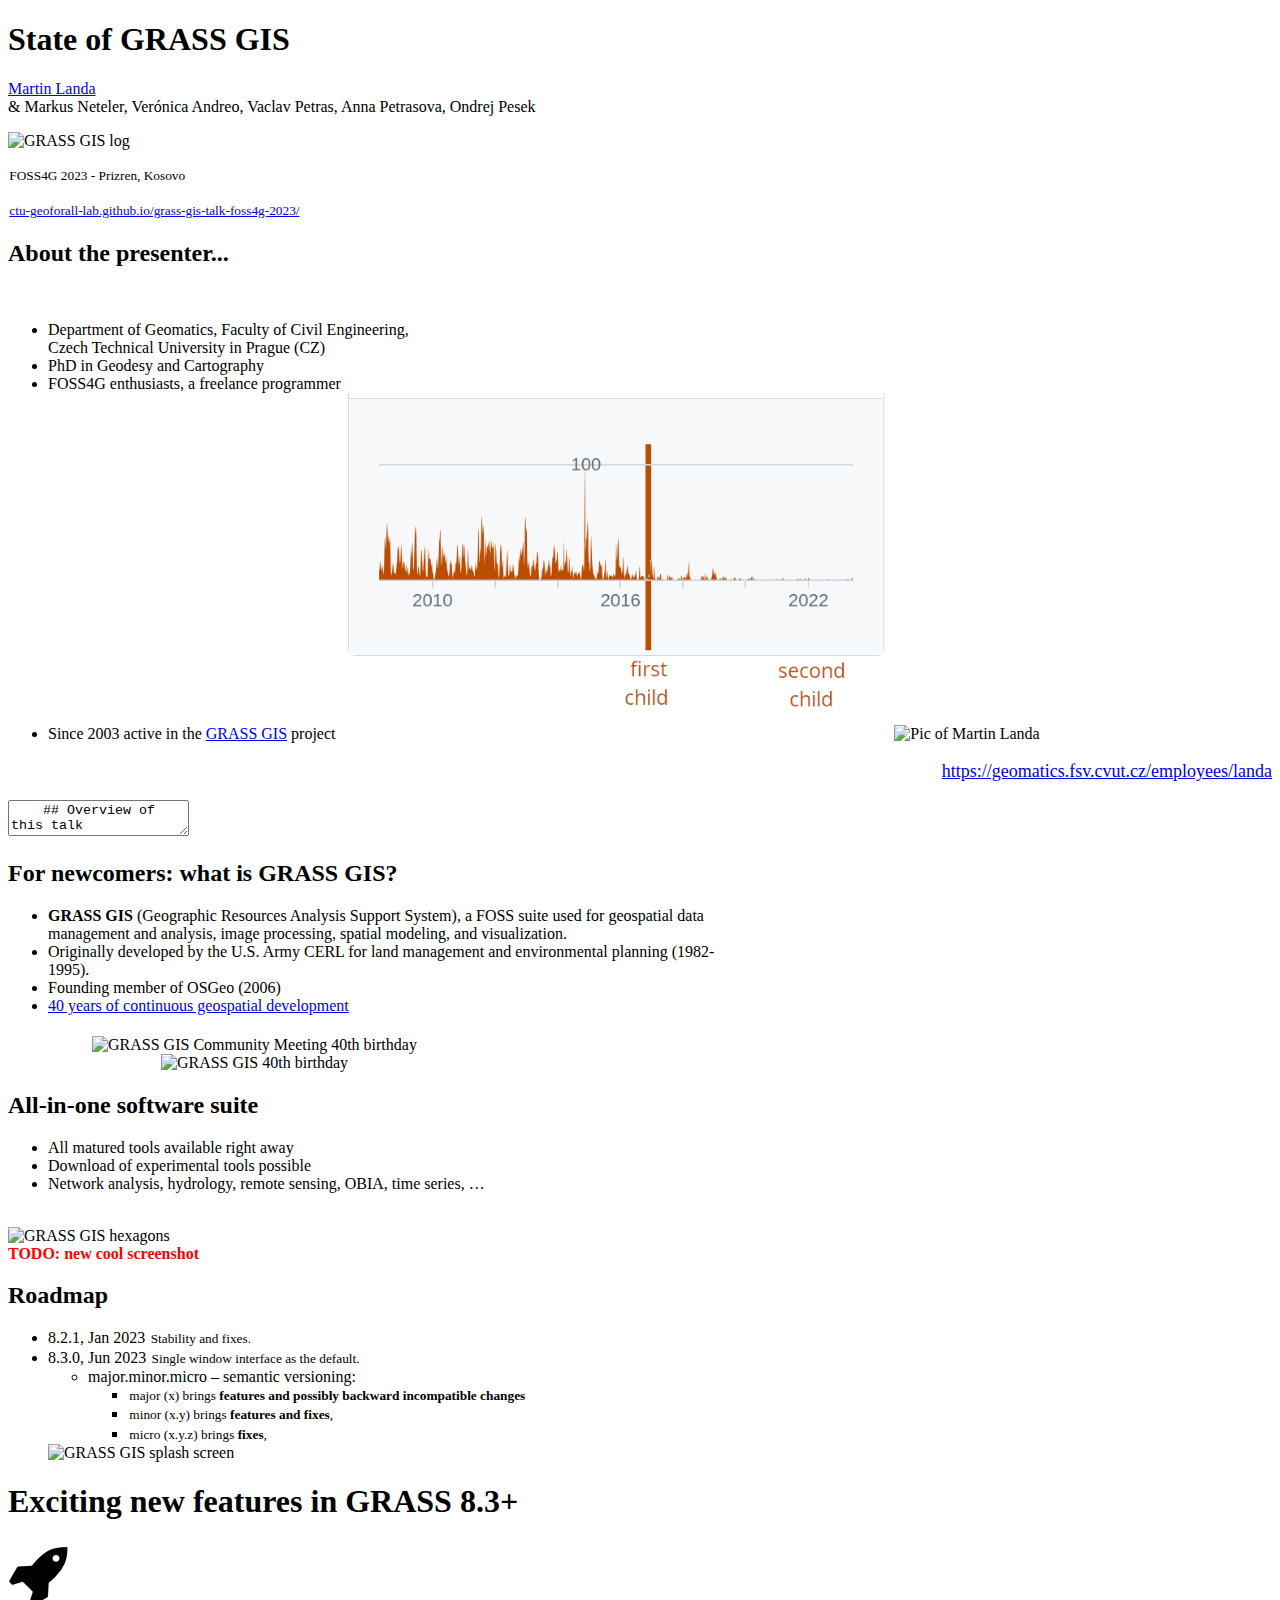
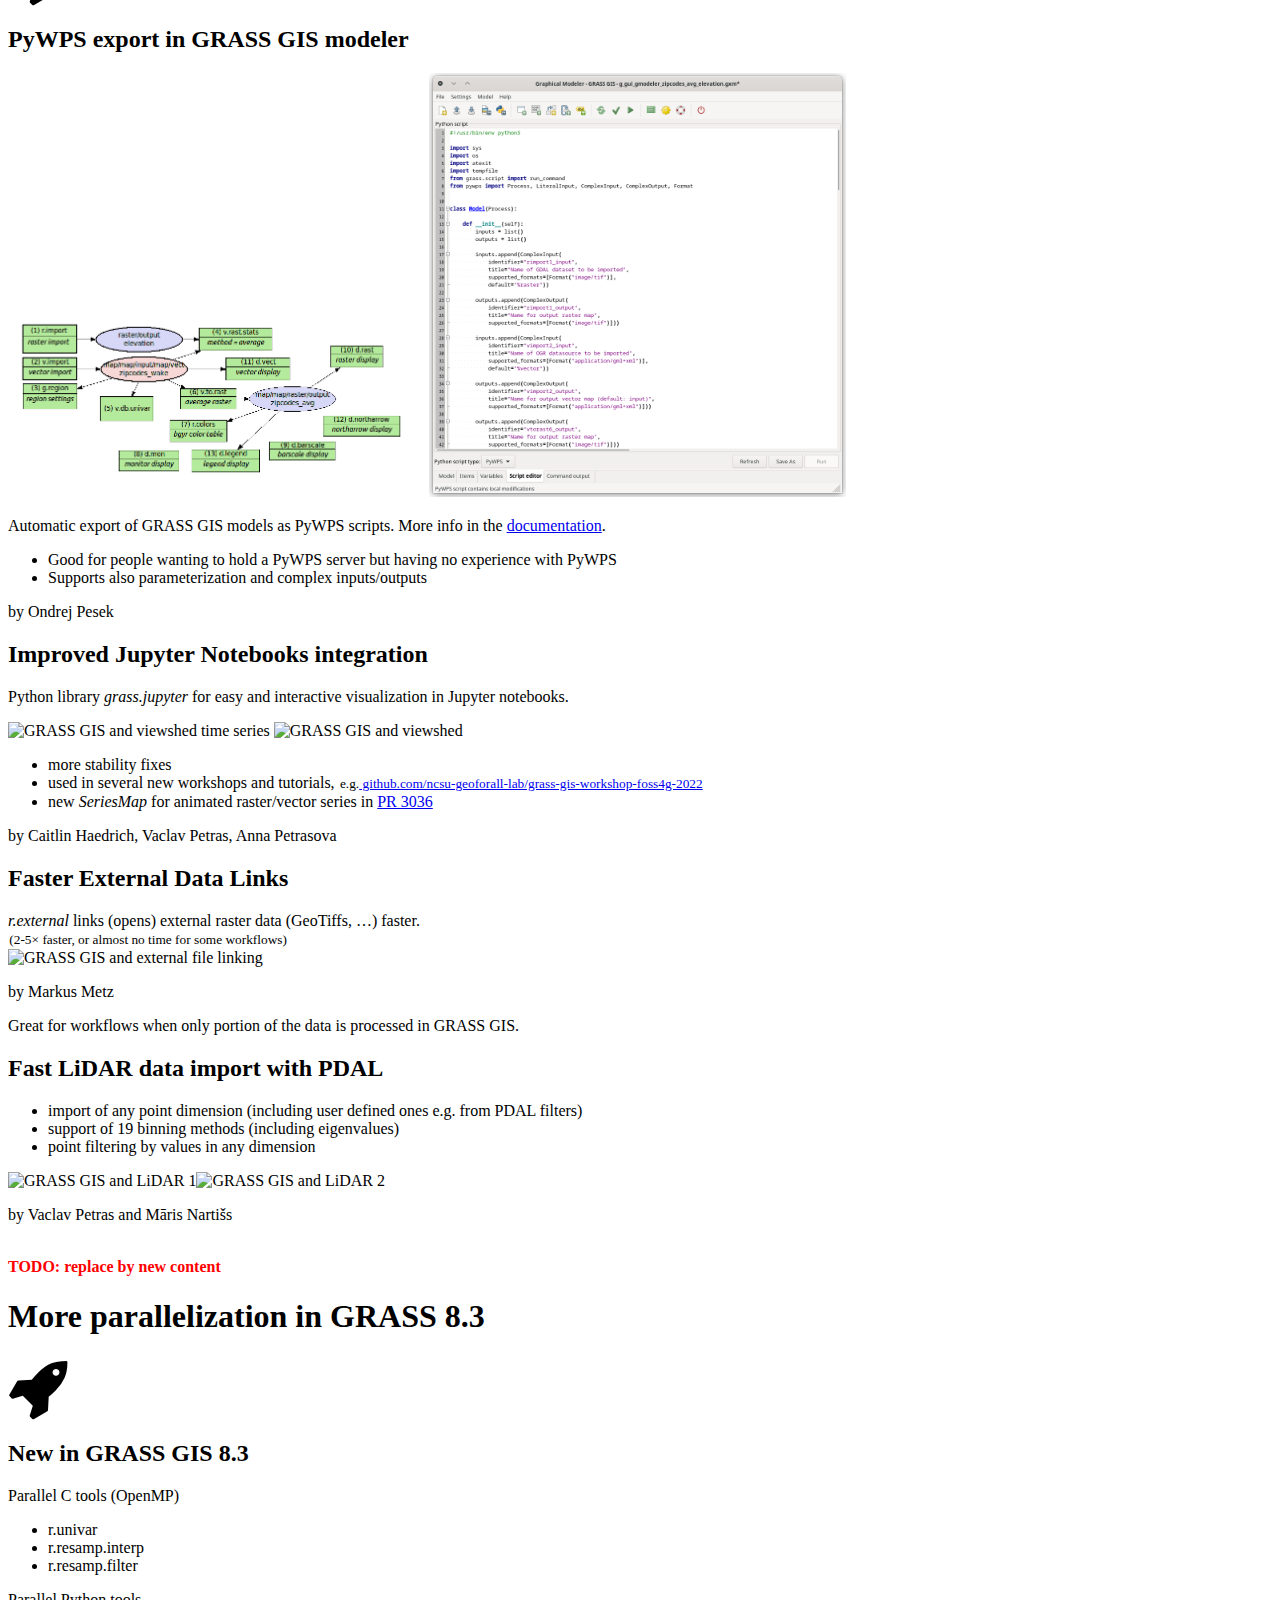
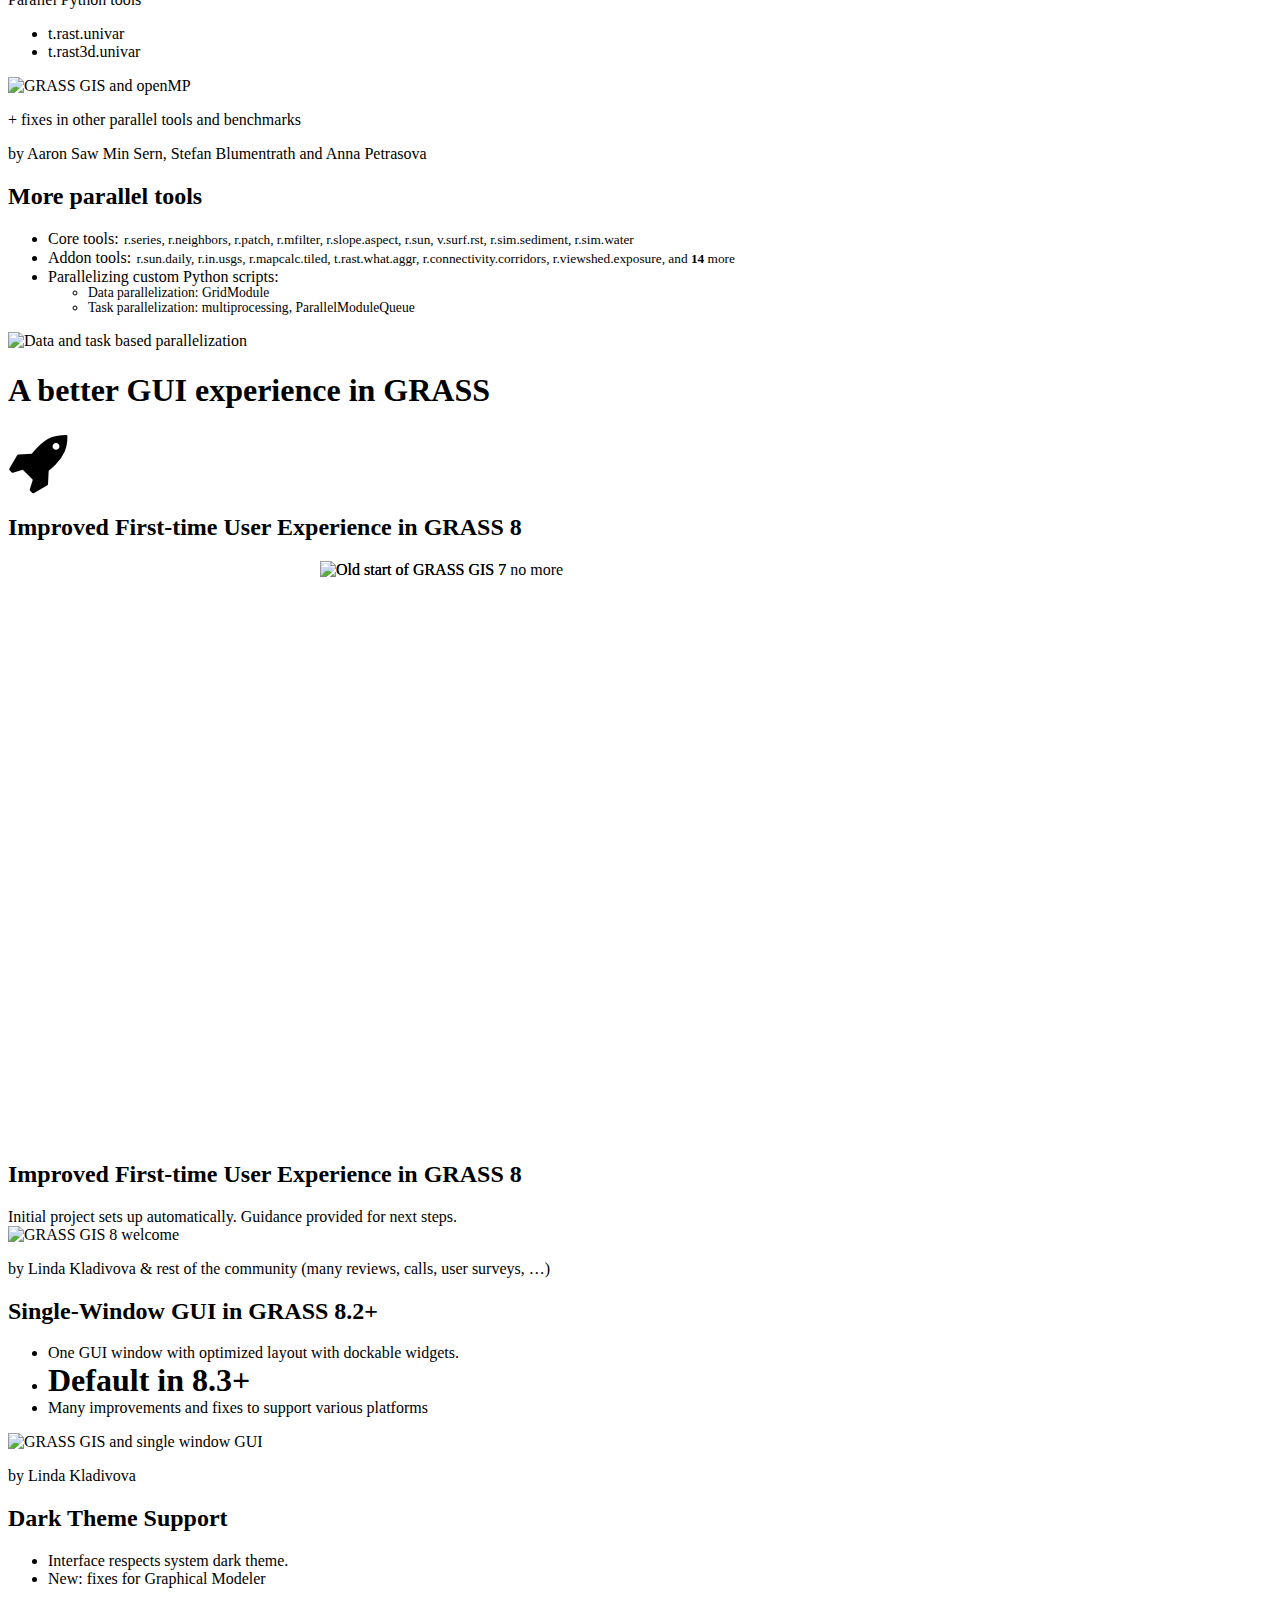
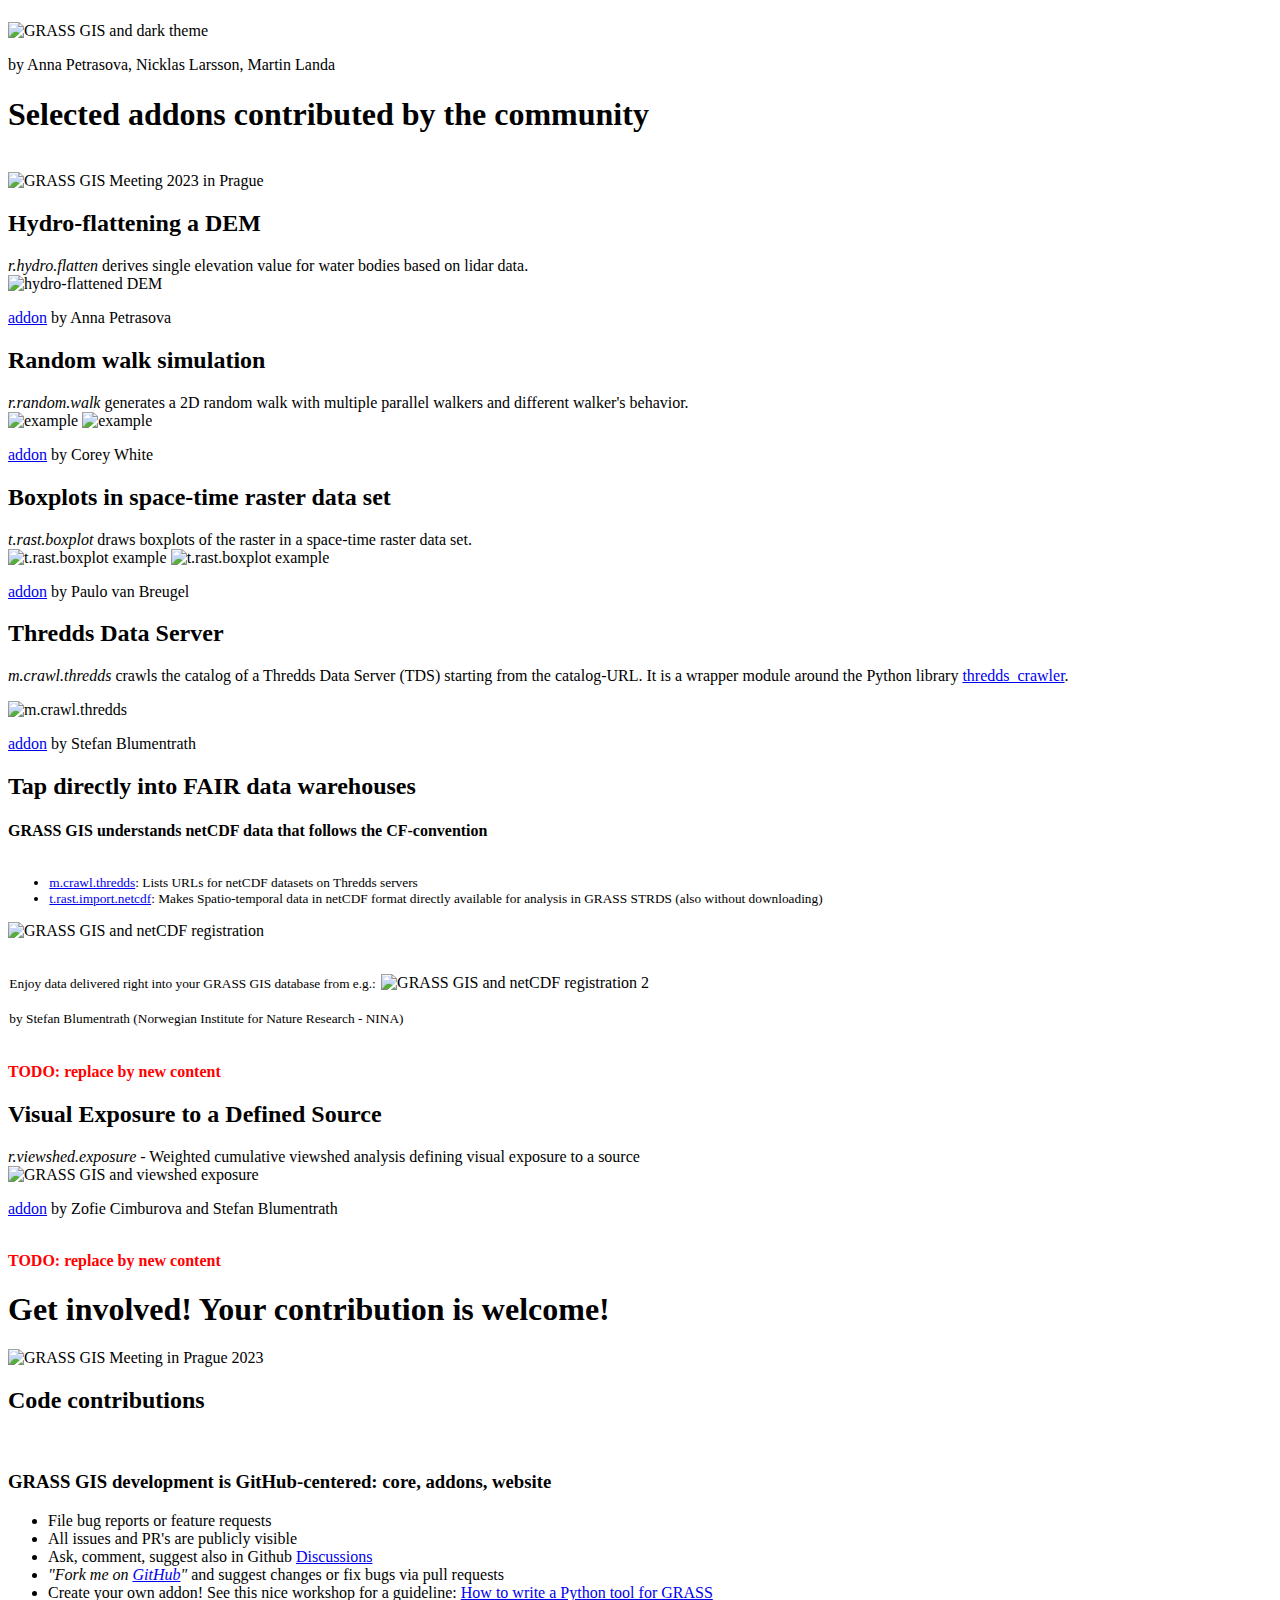
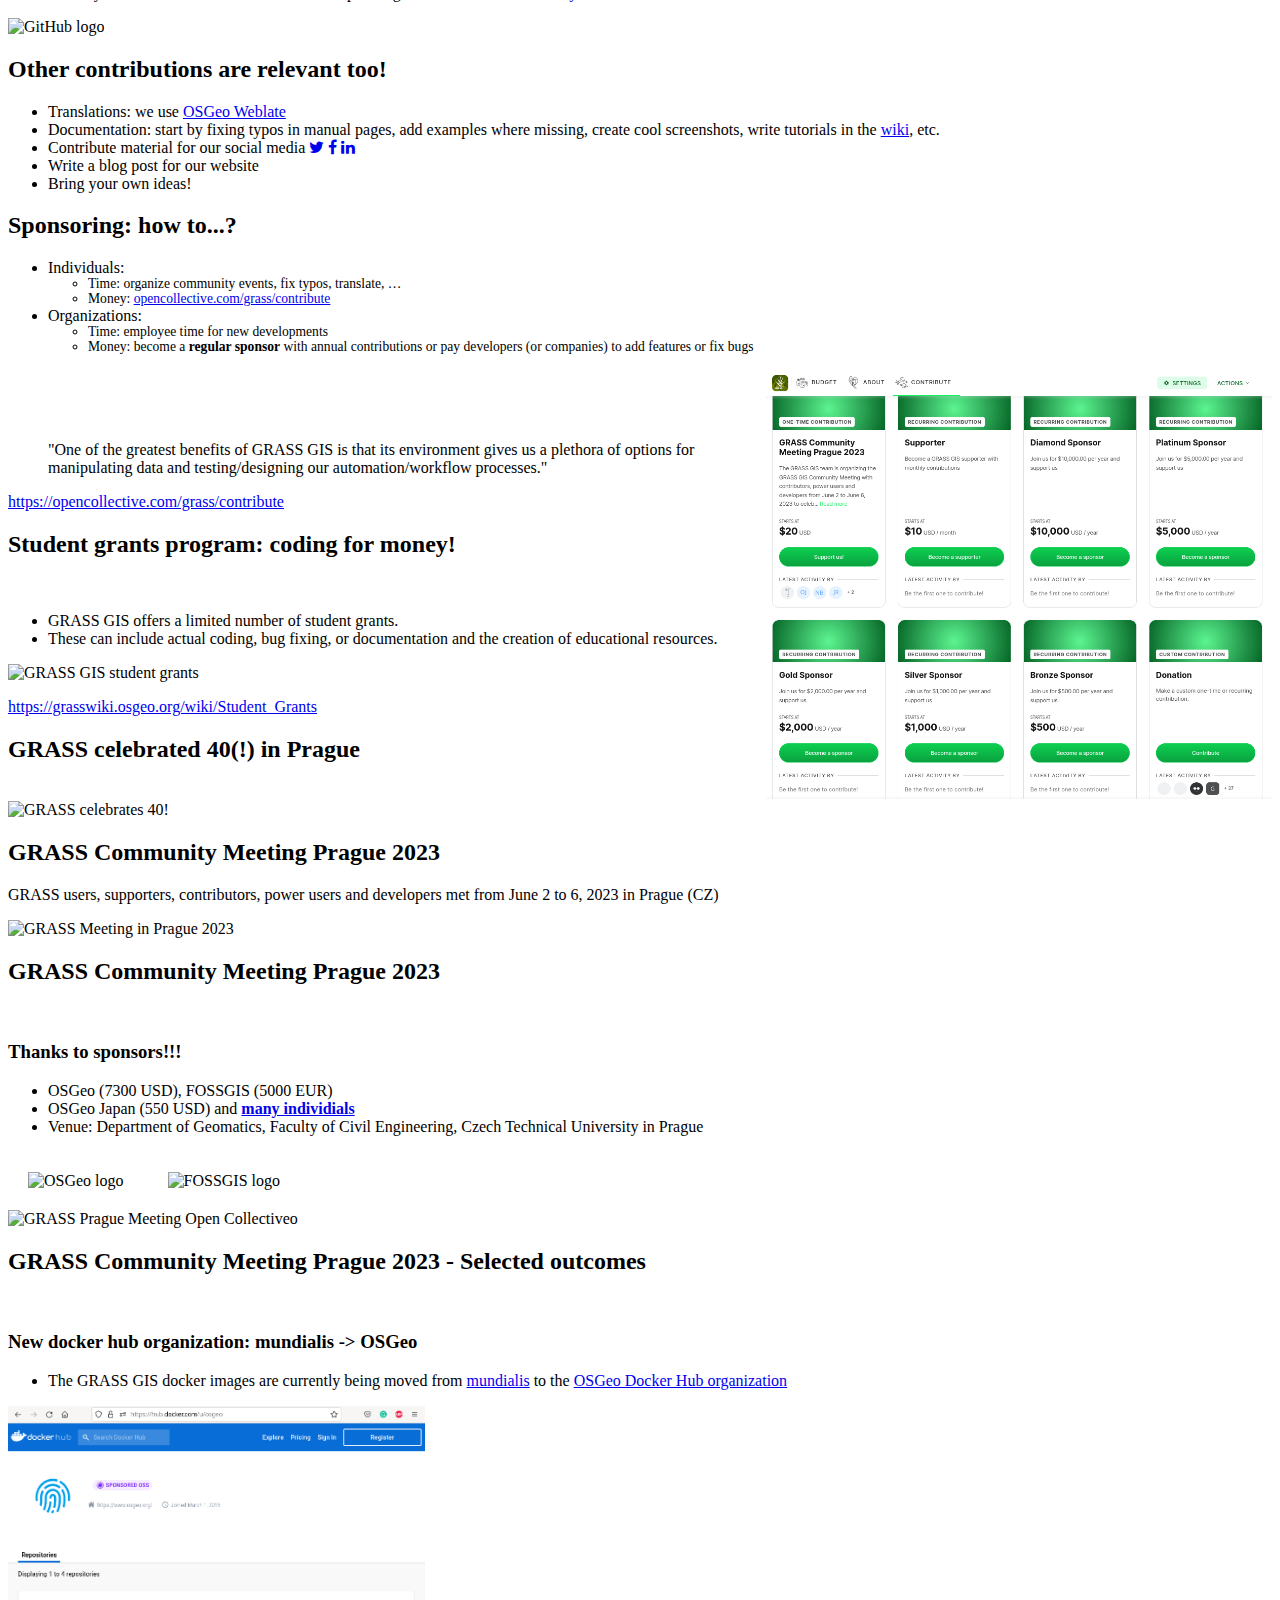
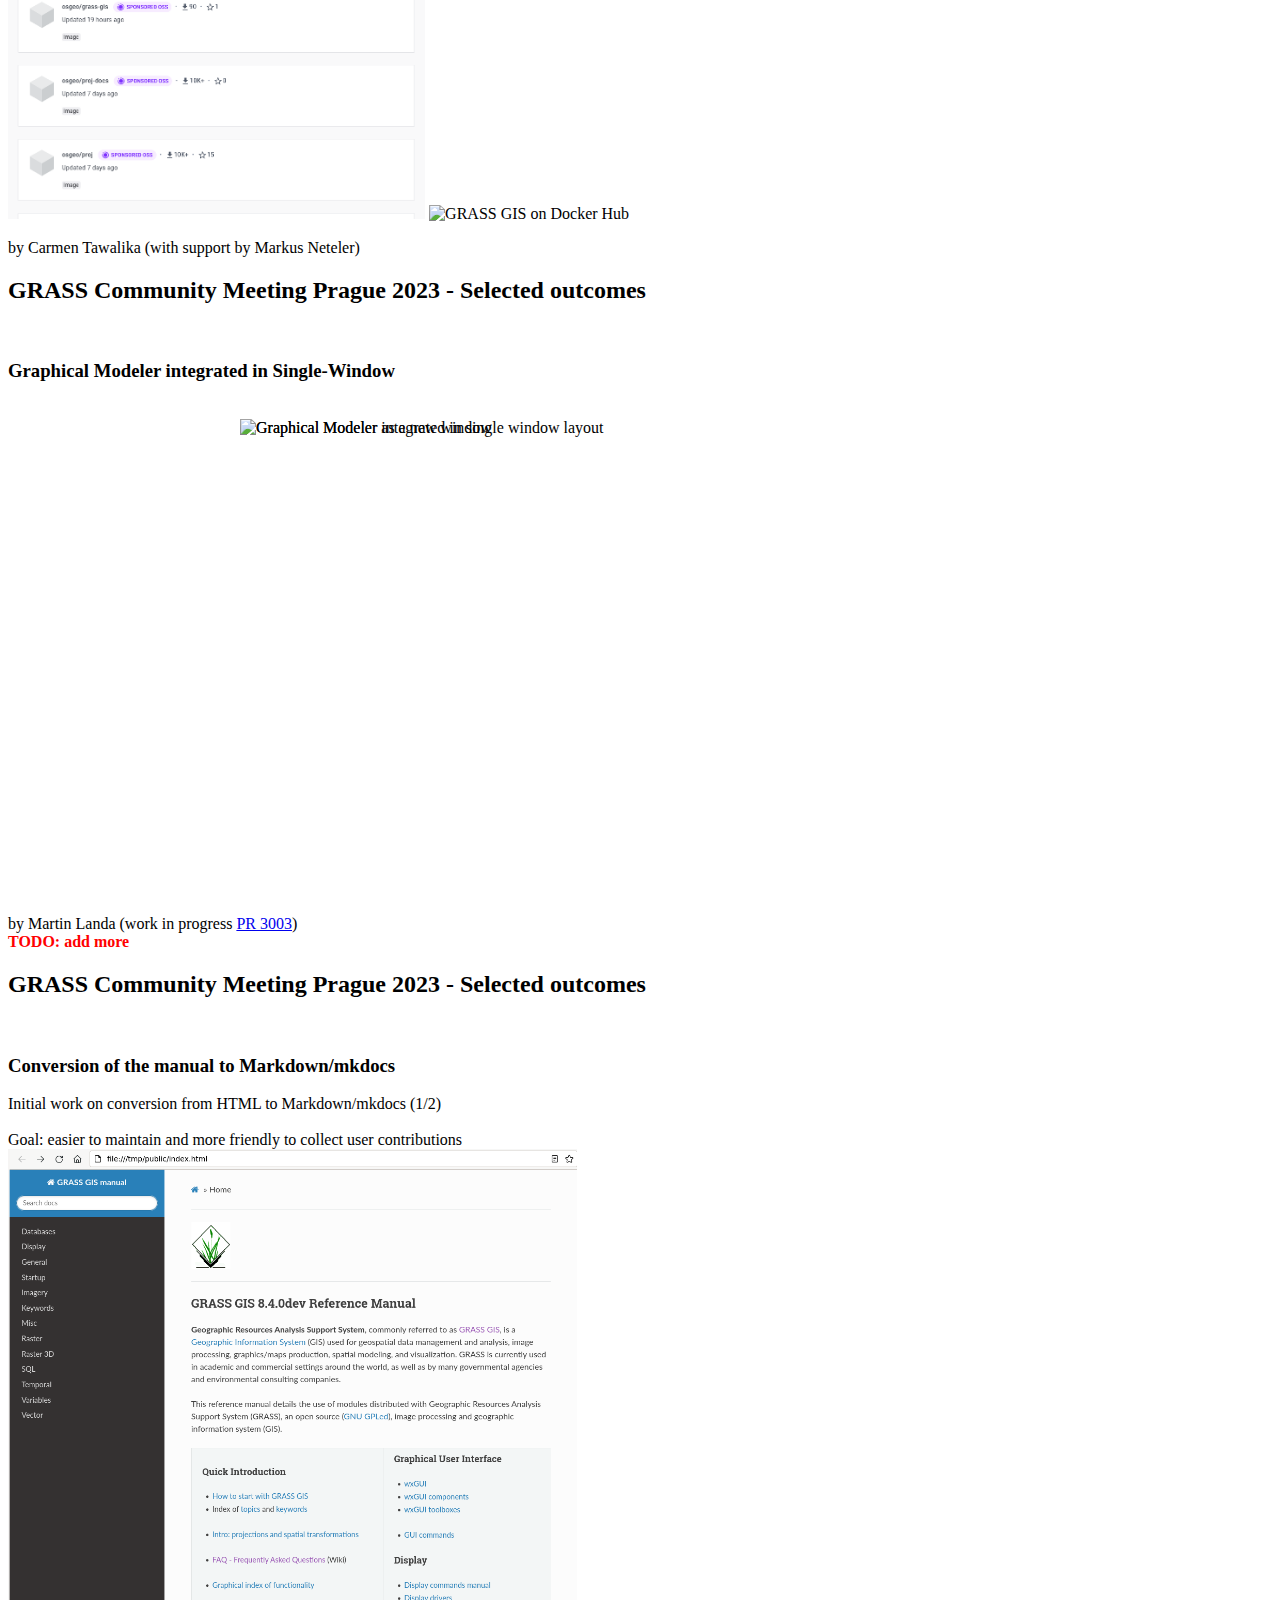
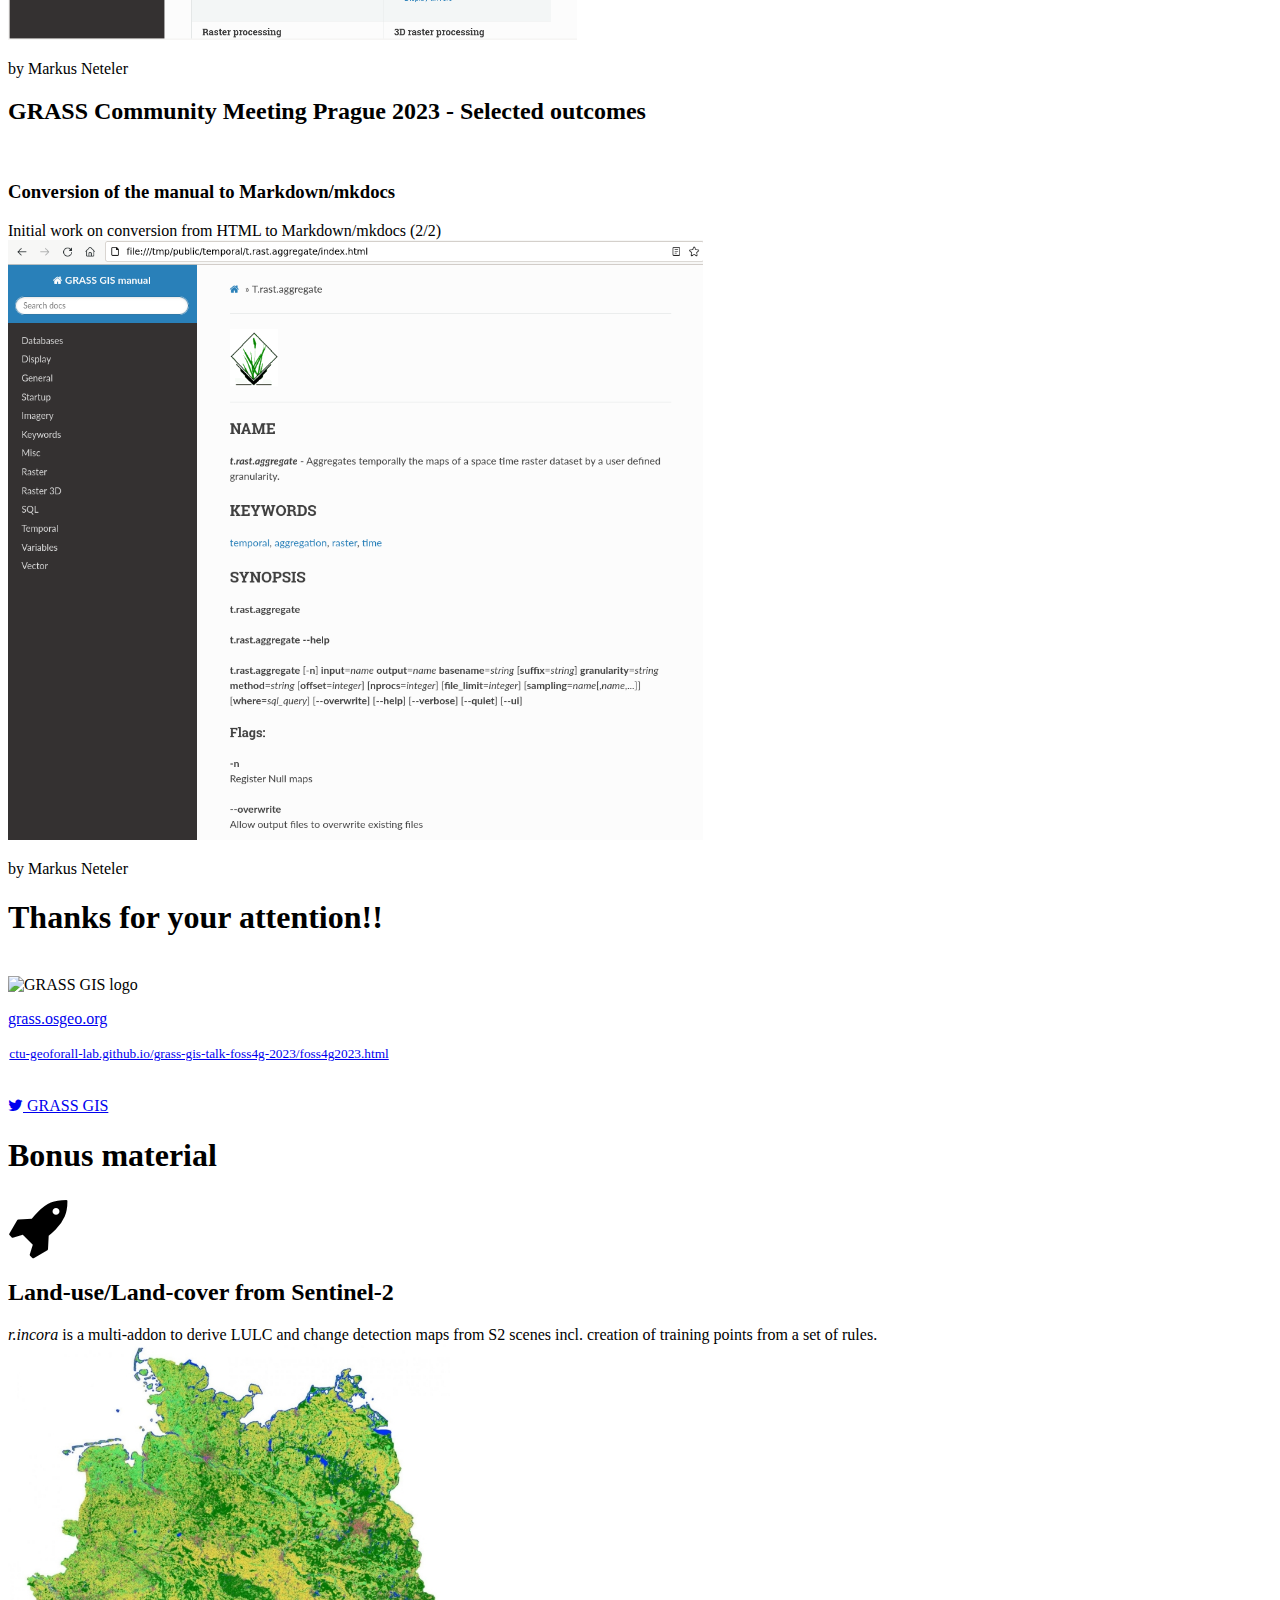
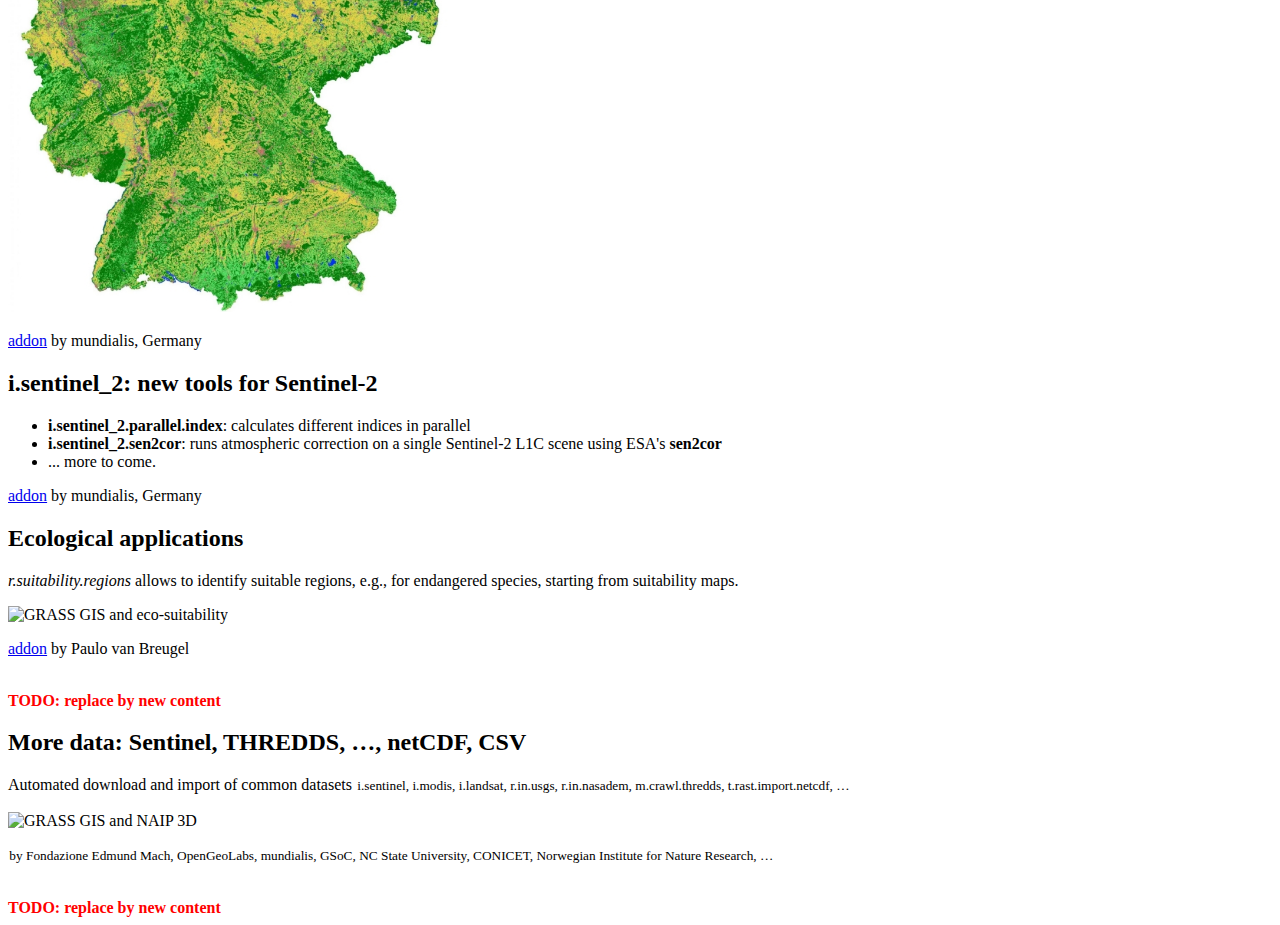
==== commit 280d1248: "Single-window, typos" ====
--- a/foss4g2023.html
+++ b/foss4g2023.html
@@ -169,7 +169,7 @@
          data-background-opacity="0.6">
     <textarea data-template>
     ## Overview of this talk
-        - Which GRASS?
+        - What is GRASS GIS?
         - Exciting new features in GRASS GIS 8.3
         - Community contributions
         - Get involved
@@ -178,7 +178,7 @@
 
 
 <section>
-    <h2>For newcomers: which GRASS GIS?</h2>
+    <h2>For newcomers: what is GRASS GIS?</h2>
     <div class="columns">
         <div class="column" style="width:59%">
             <ul>
@@ -413,18 +413,7 @@
 
 </section>
 
-<section>
-    <h2>Streamlined C and C++ code maintenance</h2>
-    <ul>
-        <li>All GCC -Wall -Wextra warnings fixed</li>
-        <li>Clang-Format applied</li>
-        <li>Warnings and formatting checked in CI</li>
-    </ul>
-    <img src="img/2023/code_in_qtcreator.png" alt="code in qt creator" class="stretch">
-
-    <p>by Nicklas Larsson</p>
-
-</section>
+
 
 <!-- Jupyter as separate slides
 <section>
@@ -744,21 +733,26 @@
 
 <section>
     <h2>Single-Window GUI in <b>GRASS 8.2+</b> </h2>
-    <h3>Integration of results from Google Summer of Code 2021</h3>
-    <img src="img/2023/single_layout.png" alt="GRASS GIS and single window GUI" width="85%">
-    <p>
-        One GUI window with optimized layout with dockable widgets.
-    </p>
+    <ul>
+        <li>One GUI window with optimized layout with dockable widgets.</li>
+        <li><font size="+3"><b>Default in 8.3+</b></font></li>
+        <li>Many improvements and fixes to support various platforms</li>
+    </ul>
+    <img src="img/2023/single_layout.png" alt="GRASS GIS and single window GUI" class="stretch">
+
     <p>by Linda Kladivova</p>
-    <p><font size="+3"><b>Default in 8.3+</b></font></p>
 </section>
 
 <section>
     <h2>Dark Theme Support</h2>
-    Interface respects system dark theme.
+    <ul>
+        <li>Interface respects system dark theme.</li>
+        <li>New: fixes for Graphical Modeler</li>
+    </ul>
+
     <br>
     <img src="img/dark_theme_v_clip.png" alt="GRASS GIS and dark theme" class="stretch">
-    <p>by Anna Petrasova, Nicklas Larsson
+    <p>by Anna Petrasova, Nicklas Larsson, Martin Landa
 </section>
 
 <!-- already presented FOSS4G 2022 -->
@@ -1313,7 +1307,7 @@
 <section>
     <h2>GRASS Community Meeting Prague 2023 - Selected outcomes</h2>
     <br>
-    <h3>Graphical Modeler intergrated in Single-Window</h3>
+    <h3>Graphical Modeler integrated in Single-Window</h3>
     <br>
     <div style="position:relative; width:800px; height:480px; margin:0 auto;">
       <img class="fragment fade-out" data-fragment-index="0" src="img/2023/gmodeler_new_window.png" alt="Graphical Modeler as a new window" style="position:absolute;top:0;left:0;" width="100%">
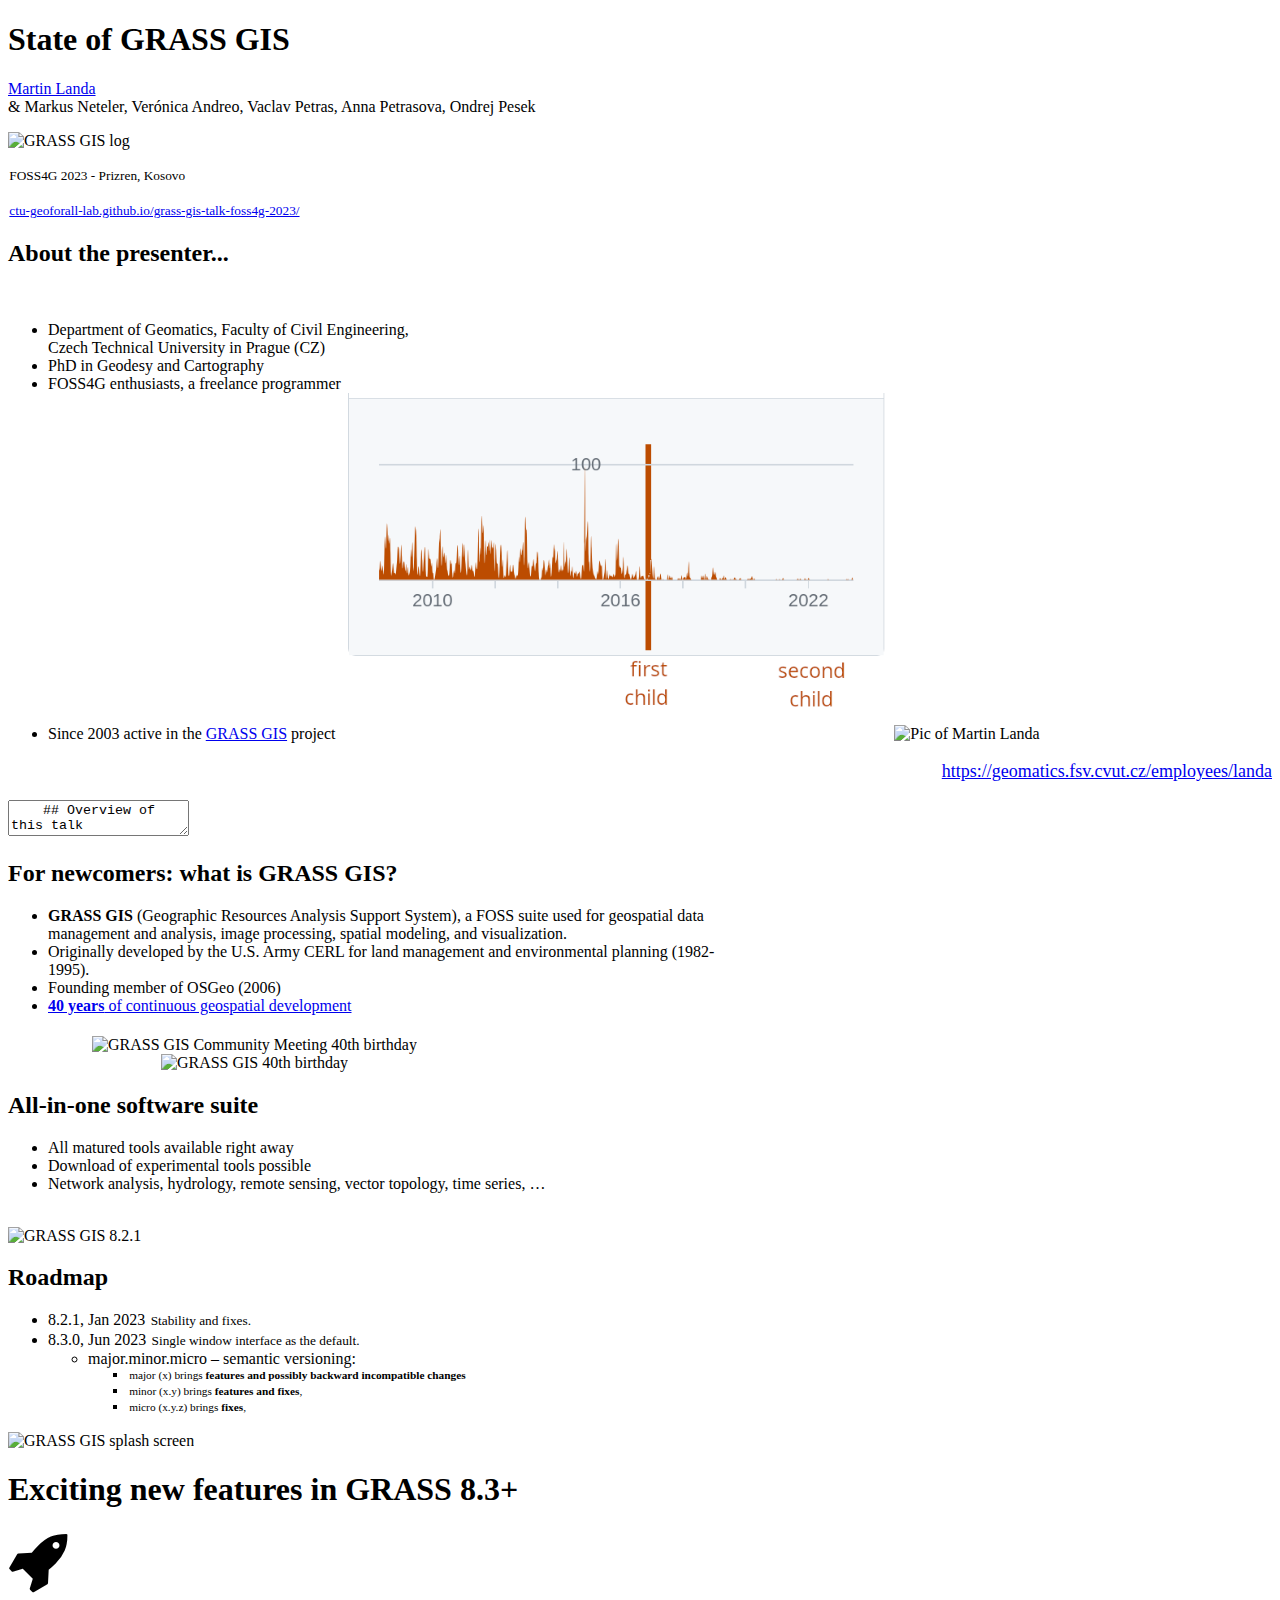
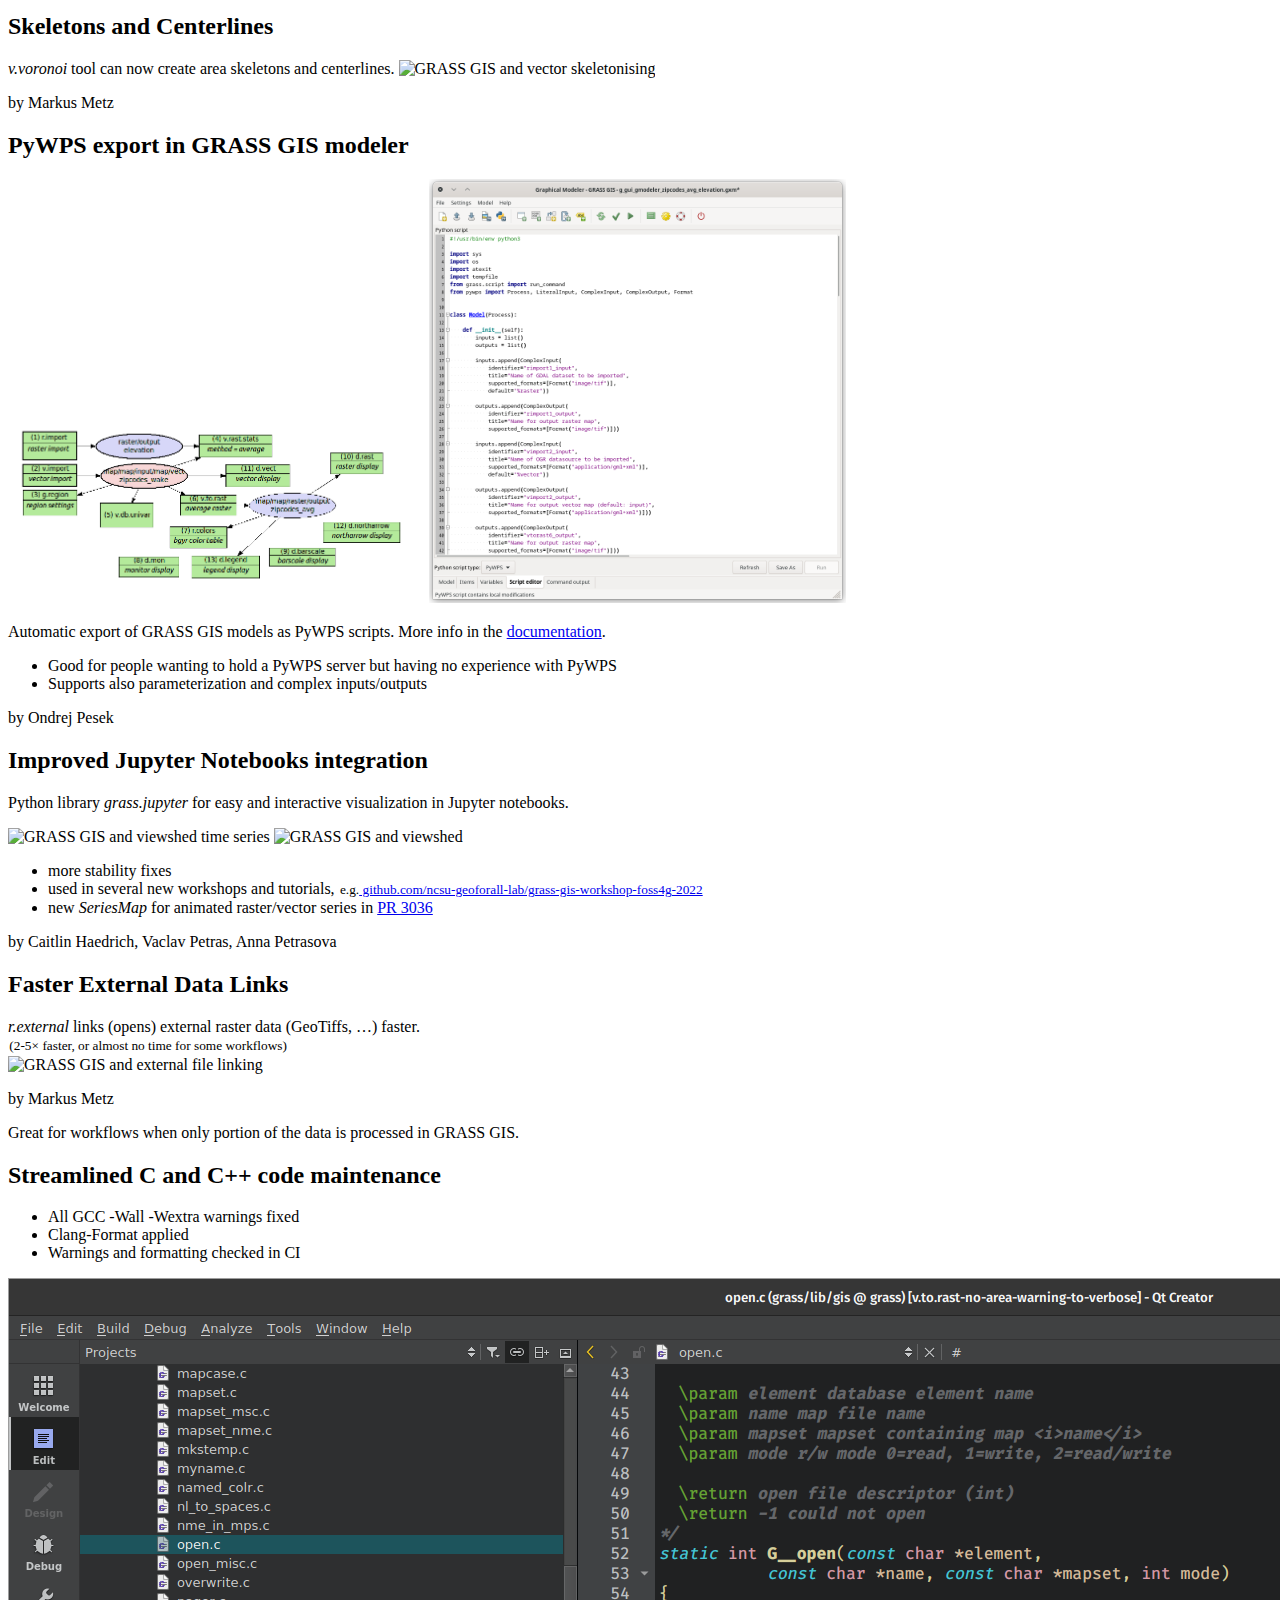
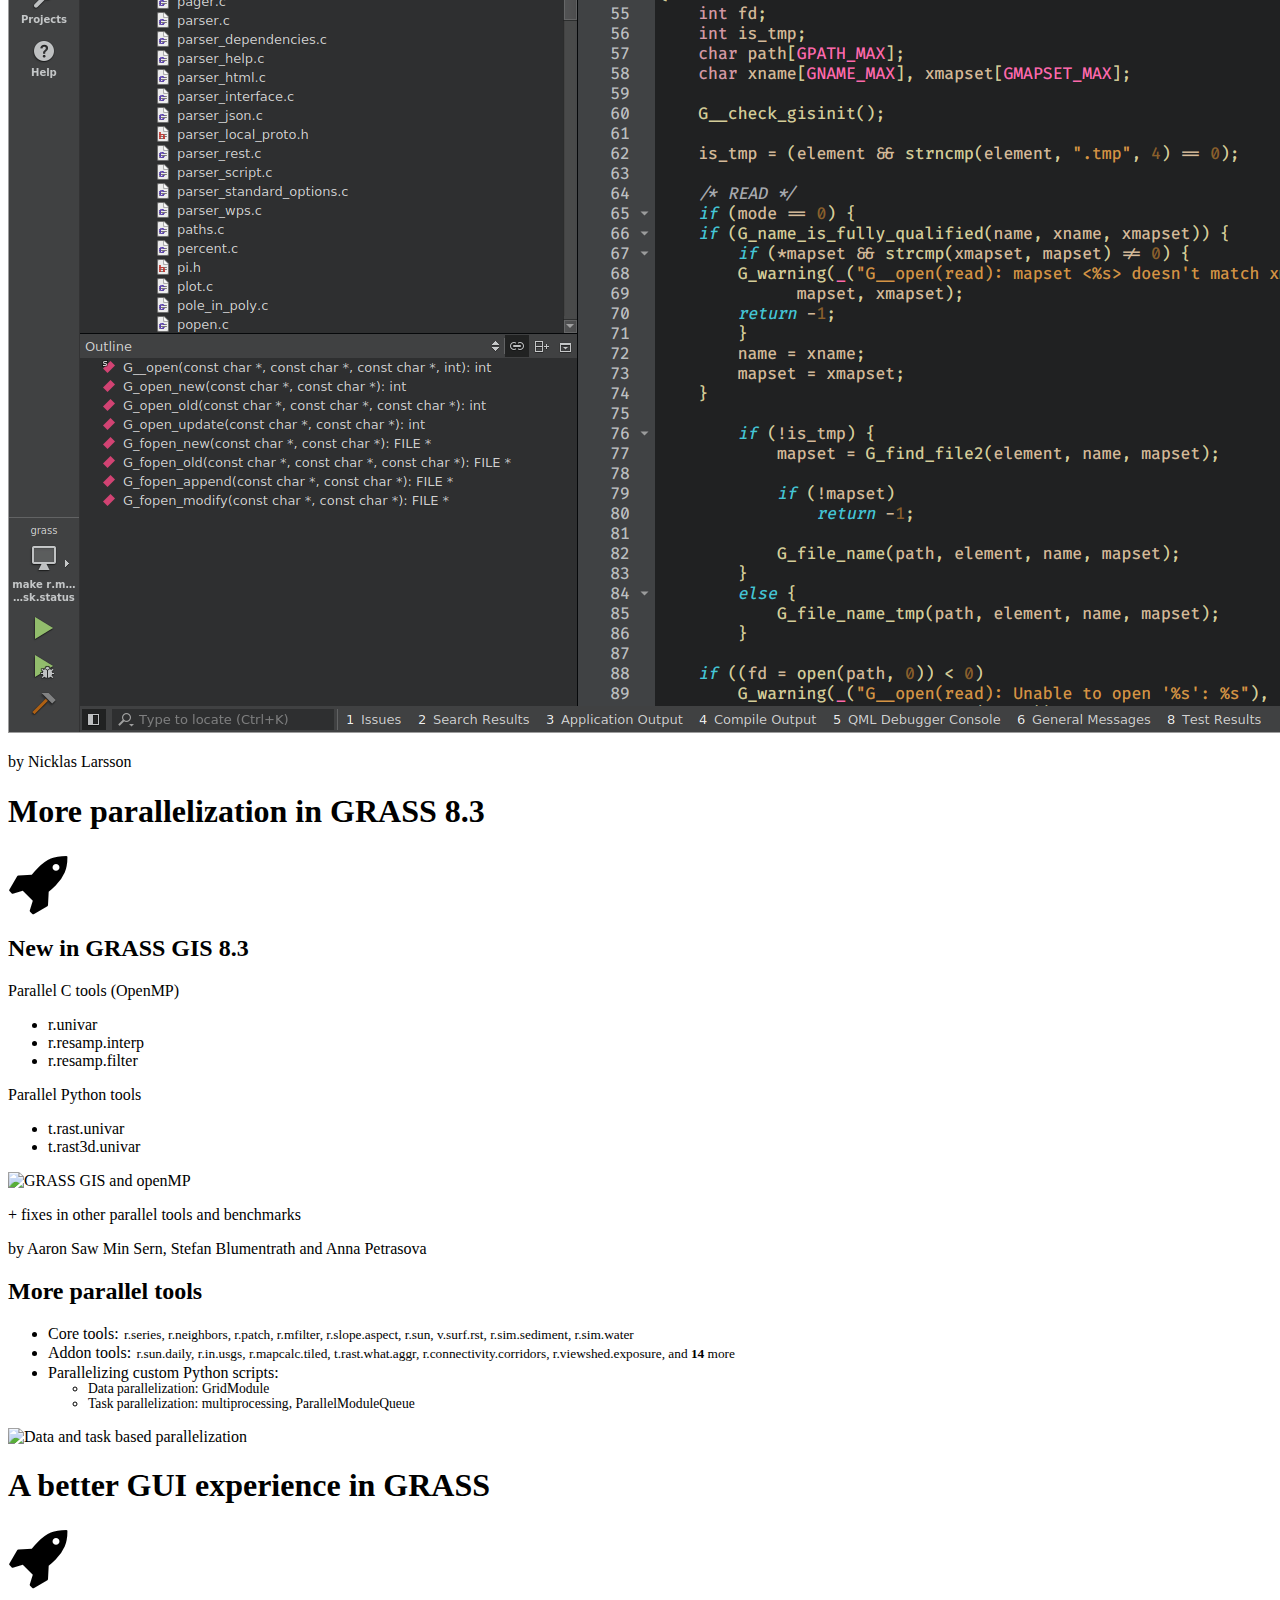
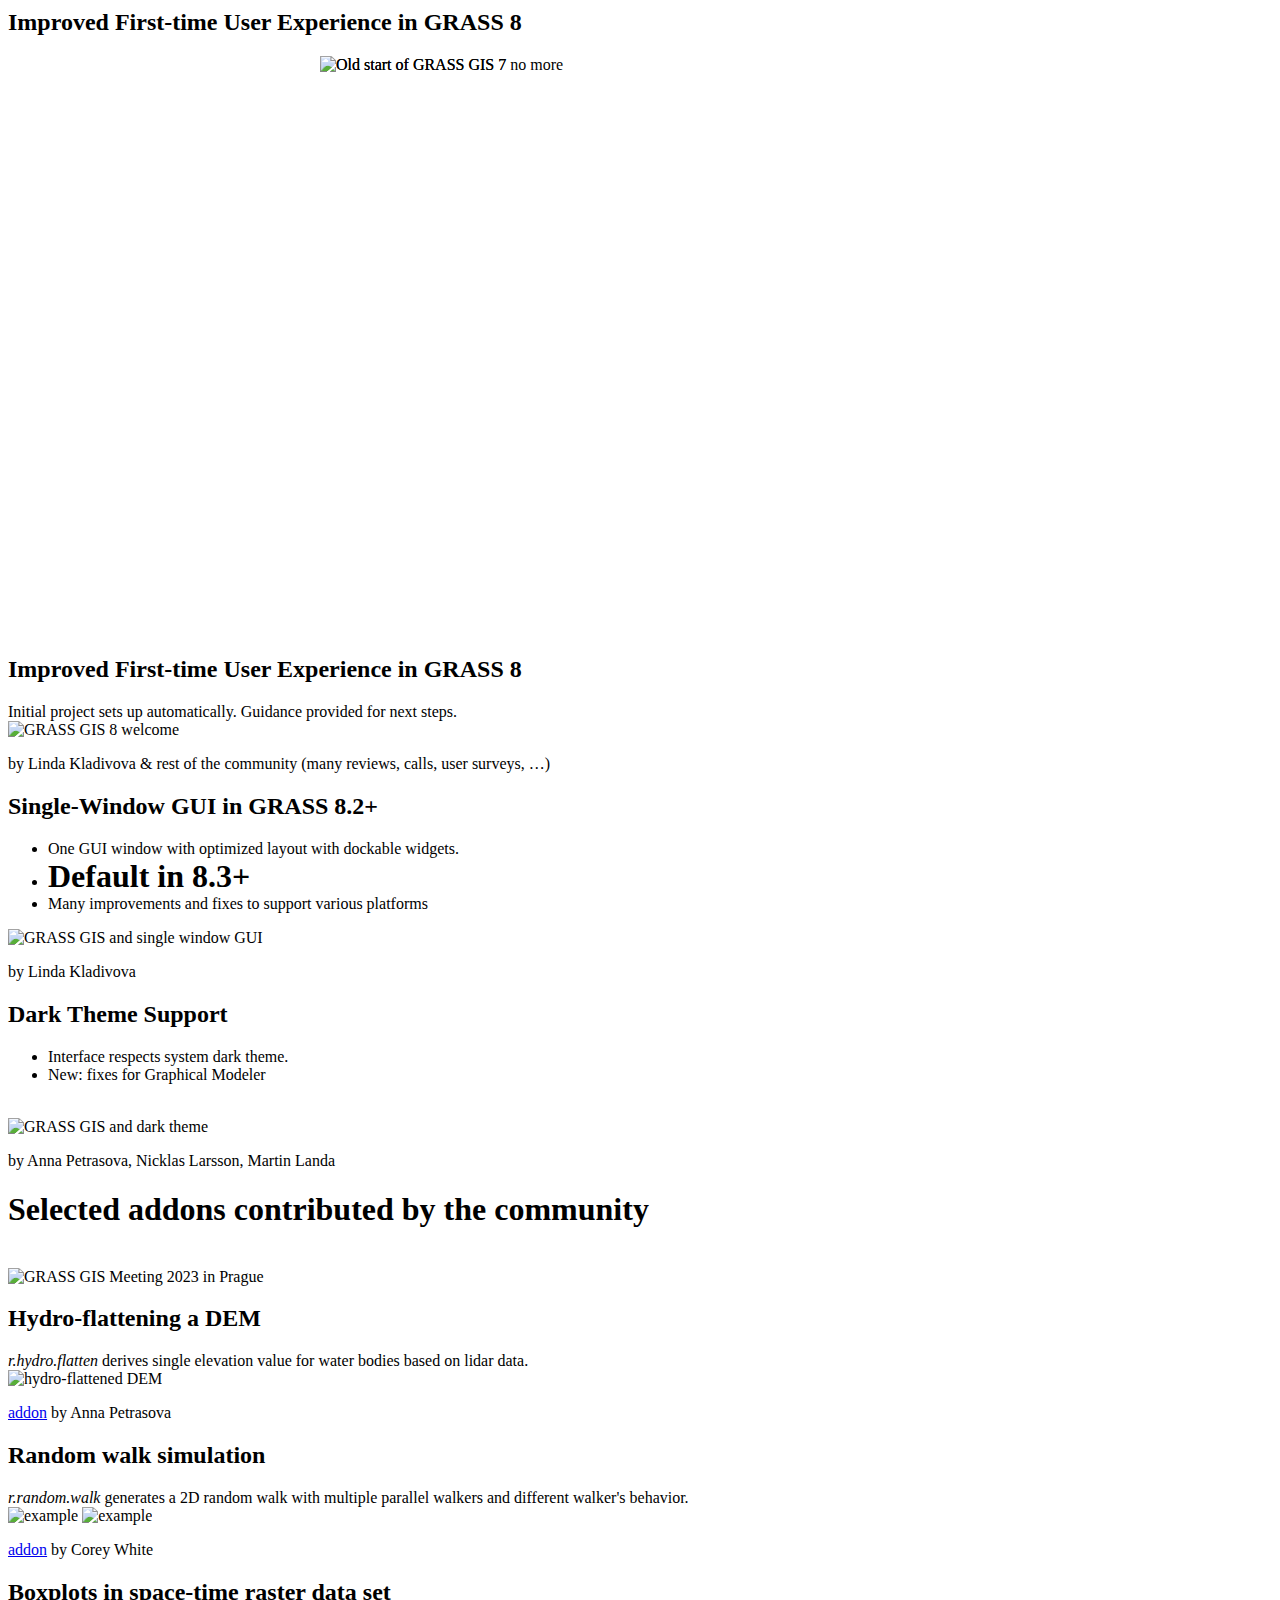
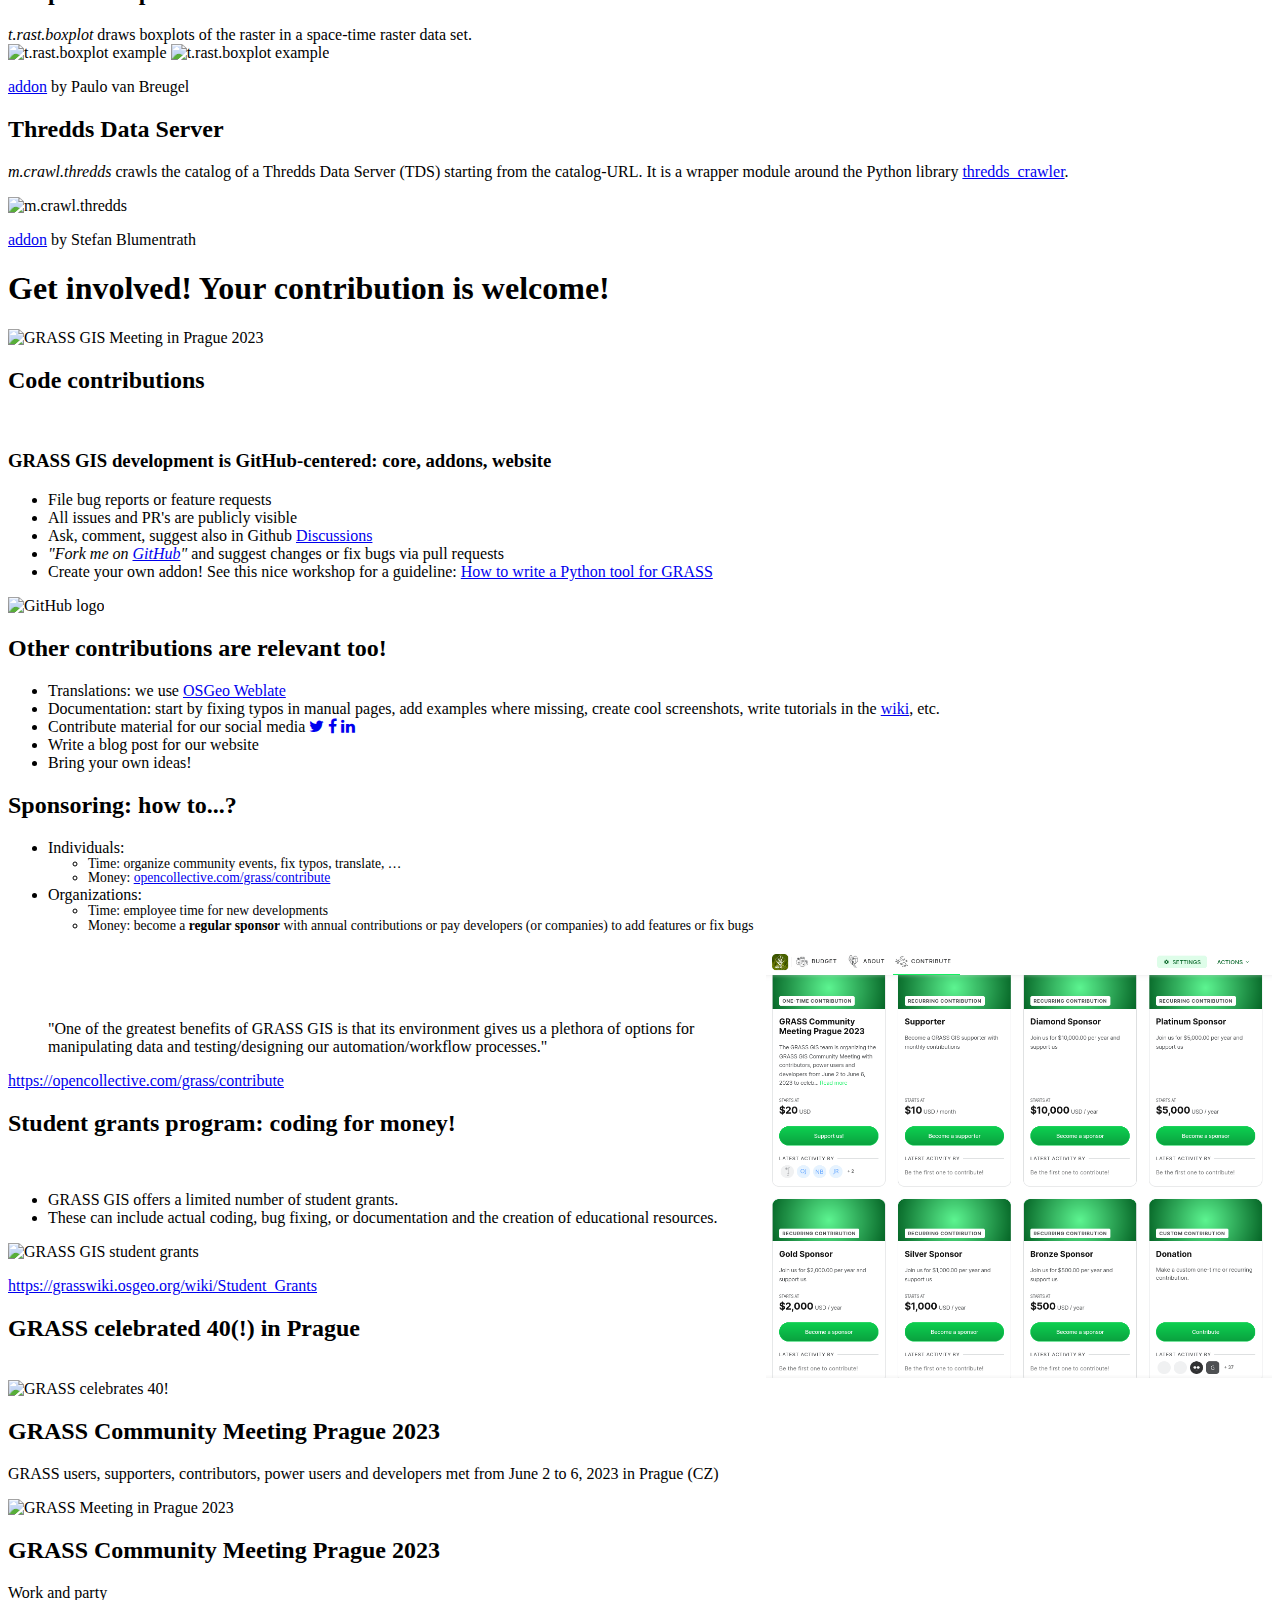
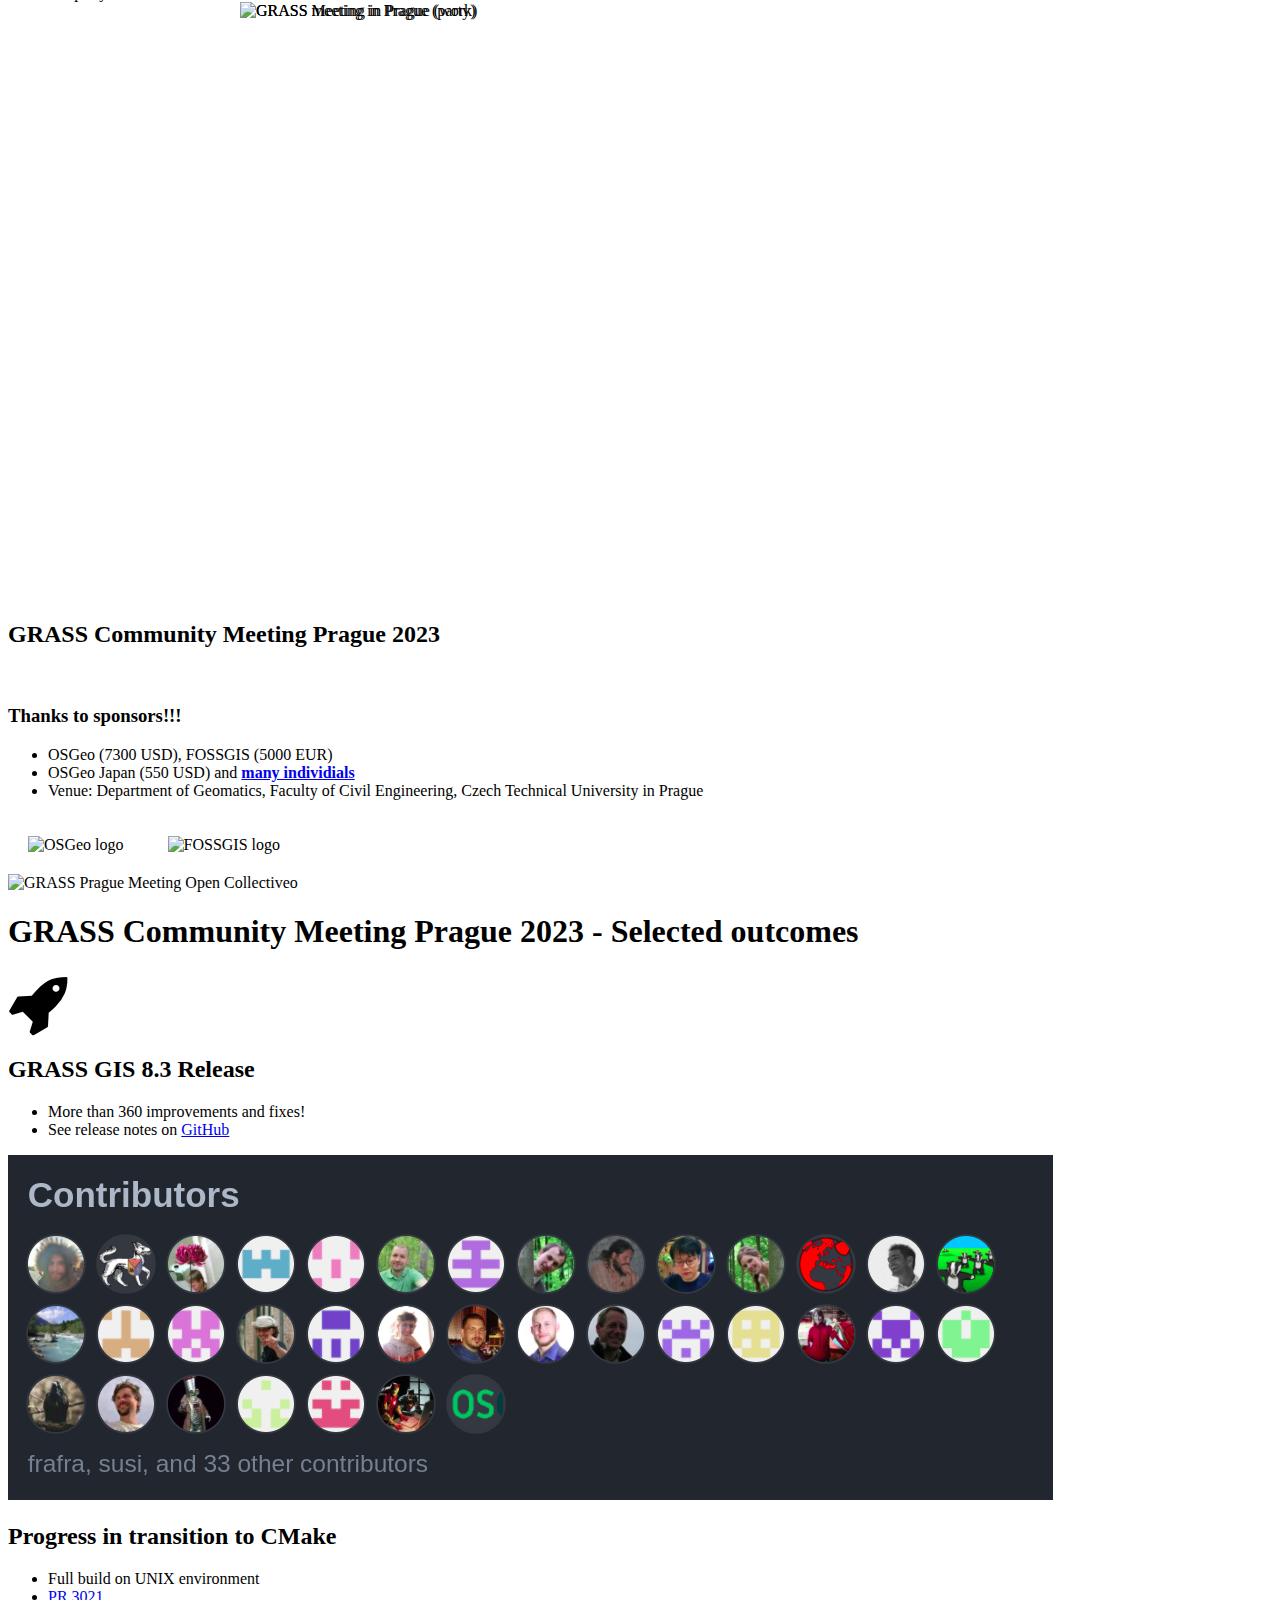
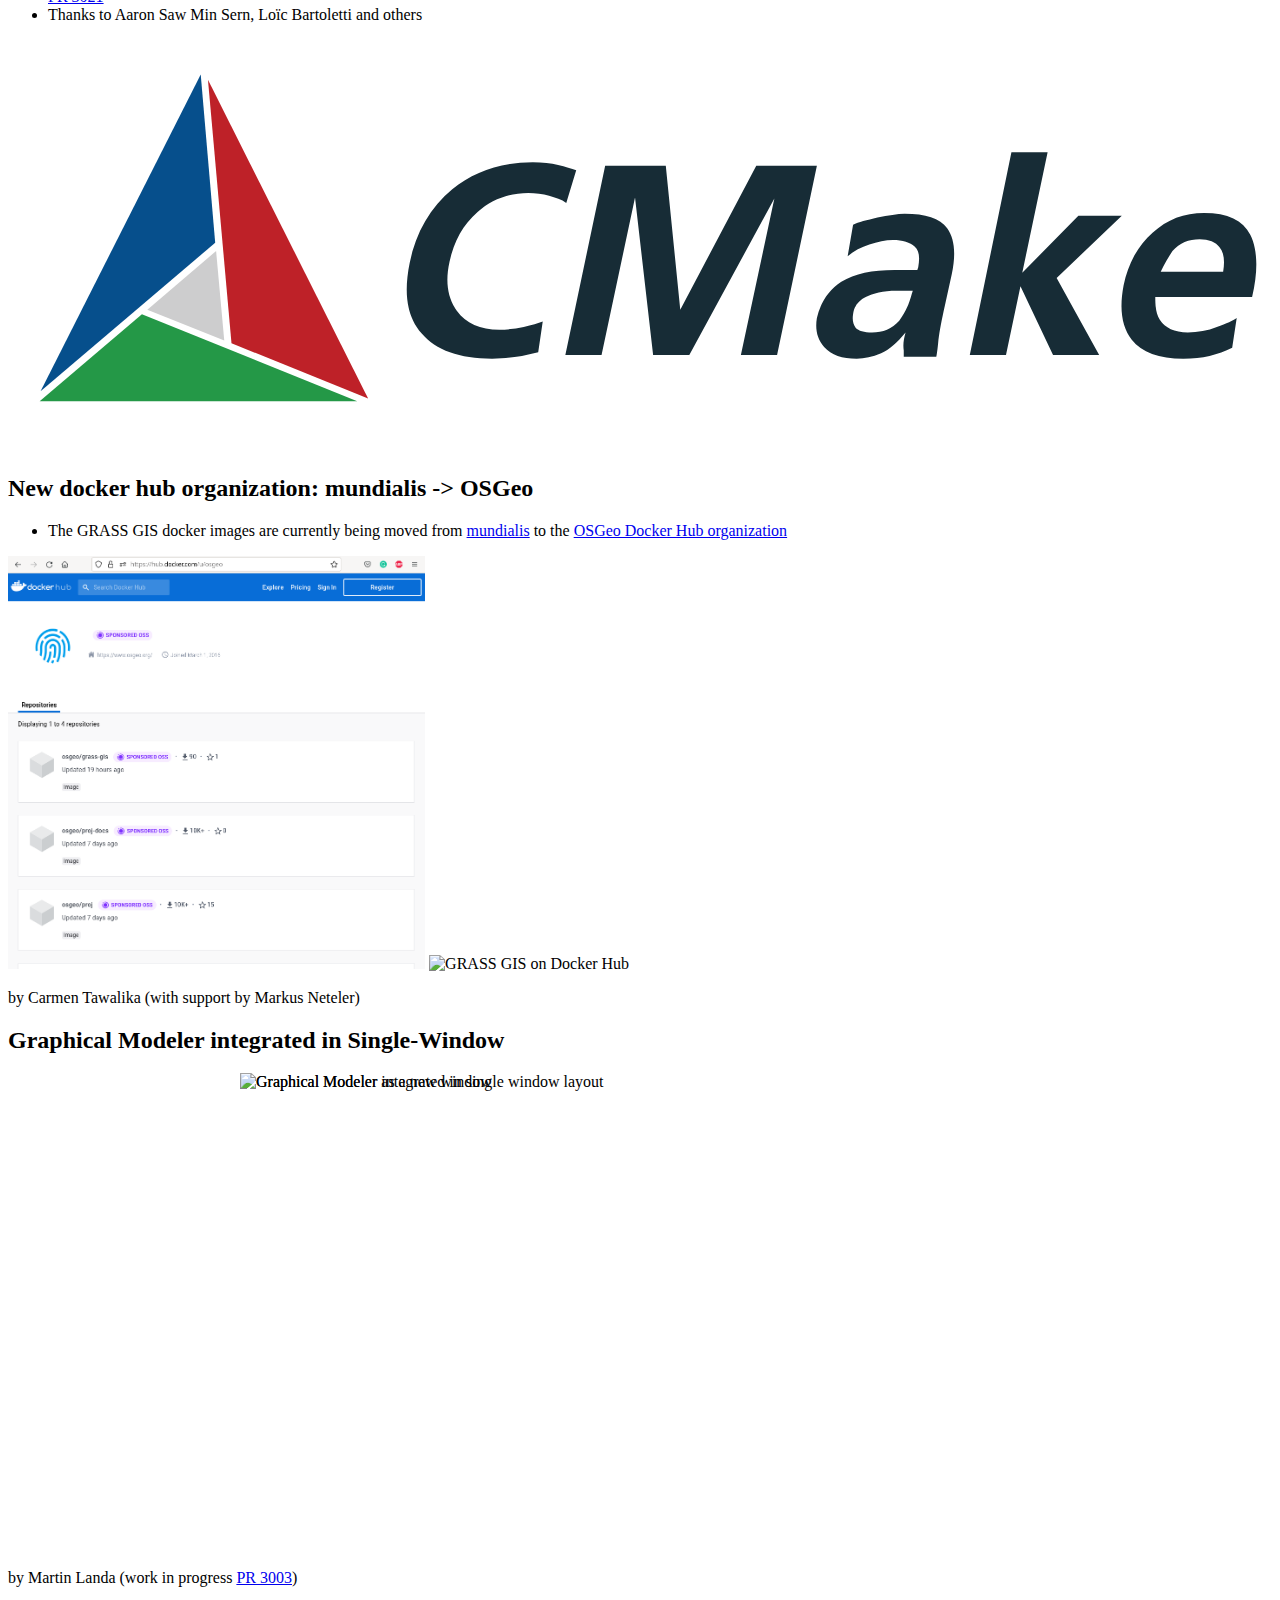
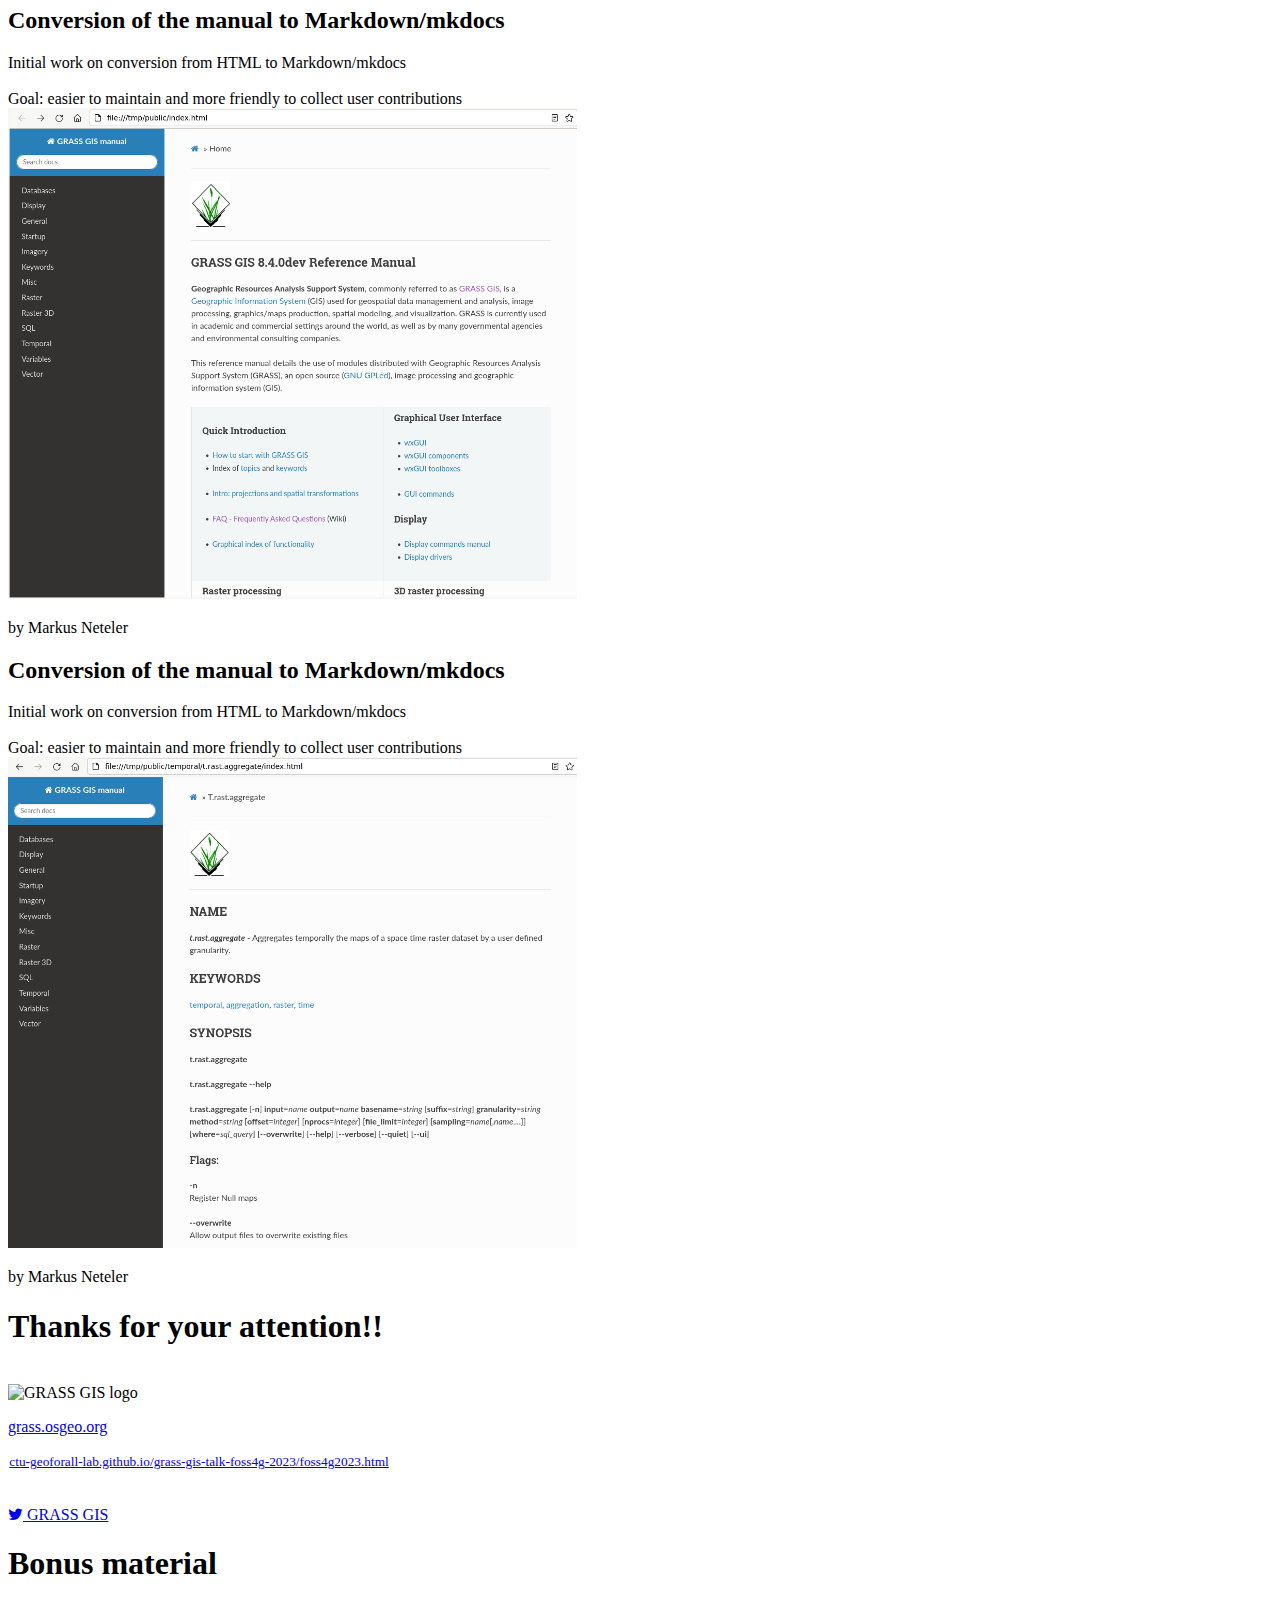
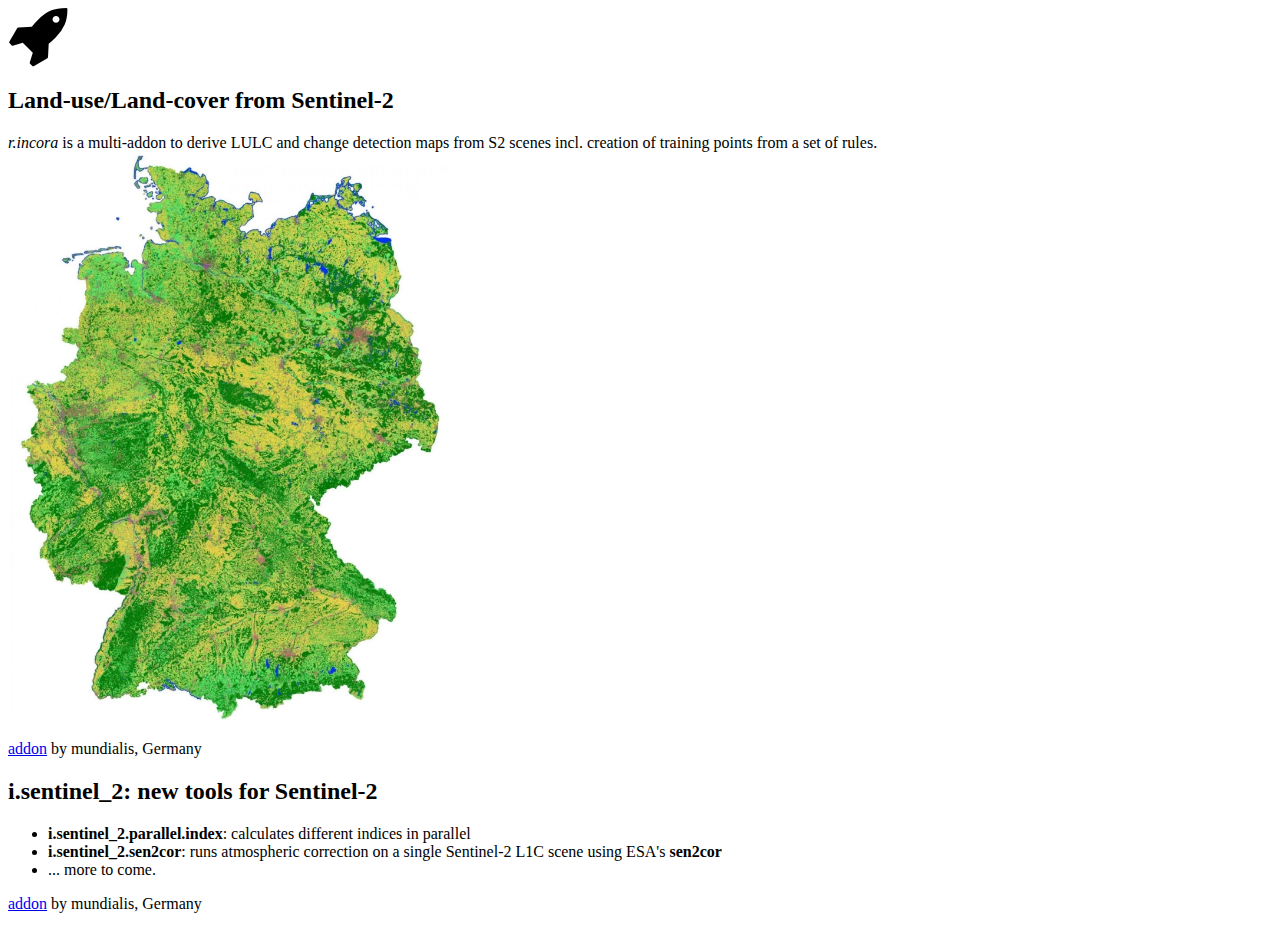
==== commit 520fe67f: "Add slides about release and cmake to code sprint outcomes" ====
--- a/foss4g2023.html
+++ b/foss4g2023.html
@@ -185,7 +185,7 @@
                 <li><b>GRASS GIS</b> (Geographic Resources Analysis Support System), a FOSS suite used for geospatial data management and analysis, image processing, spatial modeling, and visualization.</li>
                 <li>Originally developed by the U.S. Army CERL for land management and environmental planning (1982-1995).</li>
                 <li>Founding member of OSGeo (2006)</li>
-                <li><a href="https://grass.osgeo.org/about/history/">40 years of continuous geospatial development</a></li>
+                <li><a href="https://grass.osgeo.org/about/history/"><b>40 years</b> of continuous geospatial development</a></li>
             </ul>
         </div>
         <div class="column" style="width:39%;text-align:center;padding-top:0.3em;">
@@ -272,33 +272,34 @@
         <ul>
             <li>All matured tools available right away
             <li>Download of experimental tools possible
-            <li>Network analysis, hydrology, remote sensing, OBIA, time series, &hellip;
+            <li>Network analysis, hydrology, remote sensing, vector topology, time series, &hellip;
         </ul>
         <br>
-        <img src="img/hexagons_3d_white_outlier.png" alt="GRASS GIS hexagons" class="stretch">
-        <br><b style='color:red;'>TODO: new cool screenshot</b>
+        <img src="img/grass821.png" alt="GRASS GIS 8.2.1" class="stretch">
 </section>
 
 
 <section>
     <h2>Roadmap</h2>
     <ul>
-        <li>
-            8.2.1, Jan 2023
-            <small>Stability and fixes.</small>
-        </li>
-        <li>
-            8.3.0, Jun 2023
-            <small>Single window interface as the default.</small>
-        </li>
-	<ul>
-          <li> major.minor.micro &ndash; semantic versioning:</small></li>
-           <ul>
-              <li> <small>major (x) brings <b>features and possibly backward incompatible changes</b></small></li>
-              <li> <small>minor (x.y) brings <b>features and fixes</b>,</small></li>
-              <li> <small>micro (x.y.z) brings <b>fixes</b>,</small></li>
-          </ul>
+      <li>
+        8.2.1, Jan 2023
+        <small>Stability and fixes.</small>
+      </li>
+      <li>
+        8.3.0, Jun 2023
+        <small>Single window interface as the default.</small>
+      </li>
+      <ul>
+        <li> major.minor.micro &ndash; semantic versioning:</small>
+        <ul>
+          <li> <small>major (x) brings <b>features and possibly backward incompatible changes</b></small></li>
+          <li> <small>minor (x.y) brings <b>features and fixes</b>,</small></li>
+          <li> <small>micro (x.y.z) brings <b>fixes</b>,</small></li>
         </ul>
+       </li>
+      </ul>
+     </ul>
     <img src="img/splash_screen.png" alt="GRASS GIS splash screen" width="70%">
 </section>
 
@@ -347,7 +348,7 @@
     <i class="fa fa-rocket fa-4x"></i>
 </section>
 
-<!-- too much for FOSS4G 2022
+<!-- too much for FOSS4G 2022-->
 <section>
     <h2>Skeletons and Centerlines</h2>
     <em>v.voronoi</em> tool can now create area skeletons and centerlines.
@@ -355,6 +356,7 @@
     <p>by Markus Metz
 </section>
 
+<!--
 <section>
     <h2>Latest PROJ and GDAL</h2>
     <ul>
@@ -373,7 +375,6 @@
         For example, automated download of datum transformation grids is yet missing.
     </aside>
 </section>
-
 -->
 
 <section>
@@ -413,8 +414,6 @@
 
 </section>
 
-
-
 <!-- Jupyter as separate slides
 <section>
     <h2>New! Integration with Jupyter Notebooks</h2>
@@ -485,19 +484,17 @@
     <p>Great for workflows when only portion of the data is processed in GRASS GIS.</p>
 </section>
 
-
-<section>
-    <h2>Fast LiDAR data import with PDAL</h2>
-    <ul>
-        <li>import of any point dimension (including user defined ones e.g. from PDAL filters)</li>
-        <li>support of 19 binning methods (including eigenvalues)</li>
-        <li>point filtering by values in any dimension</li>
-    </ul>
-    <img src="img/scan_angle.png" alt="GRASS GIS and LiDAR 1" width="47%"><img src="img/elevation.png" alt="GRASS GIS and LiDAR 2" width="50%">
-    <p>by Vaclav Petras and Māris Nartišs</p>
-    <br><b style='color:red;'>TODO: replace by new content</b>        
-</section>
-
+<section>
+    <h2>Streamlined C and C++ code maintenance</h2>
+    <ul>
+        <li>All GCC -Wall -Wextra warnings fixed</li>
+        <li>Clang-Format applied</li>
+        <li>Warnings and formatting checked in CI</li>
+    </ul>
+    <img src="img/2023/code_in_qtcreator.png" alt="code in qt creator" class="stretch">
+
+    <p>by Nicklas Larsson</p>
+</section>
 
 <section>
     <h1>More parallelization in GRASS 8.3</h1>
@@ -848,7 +845,7 @@
       by Stefan Blumentrath</p>
 </section>
 
-
+<!--
 <section>
     <h2>Tap directly into FAIR data warehouses</h2>
     <h4>GRASS GIS understands netCDF data that follows the CF-convention</h4>
@@ -888,7 +885,7 @@
       by Zofie Cimburova and Stefan Blumentrath</p>
     <br><b style='color:red;'>TODO: replace by new content</b>              
 </section>
-
+-->
 
 
 <!-- too much for FOSS4G 2022
@@ -1276,6 +1273,15 @@
 </section>
 
 <section>
+  <h2>GRASS Community Meeting Prague 2023</h2>
+  Work and party
+  <div style="position:relative; width:800px; height:600px; margin:0 auto;">
+    <img class="fragment fade-out" data-fragment-index="0" src="img/grass40_collage.jpg" alt="GRASS Meeting in Prague (work)" style="position:absolute;top:0;left:0;" width="100%">
+    <img class="fragment fade-in" data-fragment-index="0" width="100%"src="img/grass40_collage_party.jpg" alt="GRASS meeting in Prague (party)" style="position:absolute;top:0;left:0;">
+  </div>
+</section>
+
+<section>
     <h2>GRASS Community Meeting Prague 2023</h2>
     <br>
     <h3>Thanks to sponsors!!!</h3>
@@ -1292,9 +1298,31 @@
 </section>
 
 <section>
-    <h2>GRASS Community Meeting Prague 2023 - Selected outcomes</h2>  
-    <br>
-    <h3>New docker hub organization: mundialis -> OSGeo</h3>
+    <h1>GRASS Community Meeting Prague 2023 - Selected outcomes</h1>
+    <i class="fa fa-rocket fa-4x"></i>
+</section>
+
+<section>
+    <h2>GRASS GIS 8.3 Release</h2>
+    <ul>
+        <li>More than 360 improvements and fixes!</li>
+        <li>See release notes on <a href="https://github.com/OSGeo/grass/releases/tag/8.3.0">GitHub</a></li>
+    </ul>
+    <img src="img/2023/release_contributors.png" alt="release contributors" class="stretch">
+</section>
+
+<section>
+    <h2>Progress in transition to CMake</h2>
+    <ul>
+        <li>Full build on UNIX environment</li>
+        <li><a href="https://github.com/OSGeo/grass/pull/3021">PR 3021</a></li>
+        <li>Thanks to Aaron Saw Min Sern, Loïc Bartoletti and others</li>
+    </ul>
+    <img src="img/2023/cmake_logo.svg" alt="cmake logo" class="stretch">
+</section>
+
+<section>
+    <h2>New docker hub organization: mundialis -> OSGeo</h2>
     <ul>
         <li>The GRASS GIS docker images are currently being moved from <a href="https://hub.docker.com/u/mundialis">mundialis</a> to the <a href="https://hub.docker.com/u/osgeo">OSGeo Docker Hub organization</a></li>
     </ul>
@@ -1305,23 +1333,17 @@
 
 
 <section>
-    <h2>GRASS Community Meeting Prague 2023 - Selected outcomes</h2>
-    <br>
-    <h3>Graphical Modeler integrated in Single-Window</h3>
-    <br>
+    <h2>Graphical Modeler integrated in Single-Window</h2>
     <div style="position:relative; width:800px; height:480px; margin:0 auto;">
       <img class="fragment fade-out" data-fragment-index="0" src="img/2023/gmodeler_new_window.png" alt="Graphical Modeler as a new window" style="position:absolute;top:0;left:0;" width="100%">
       <img class="fragment fade-in" data-fragment-index="0" width="100%"src="img/2023/gmodeler_single_layout.png" alt="Graphical Modeler integrated in single window layout" style="position:absolute;top:0;left:0;">
     </div>
     <p>by Martin Landa (work in progress <a href="https://github.com/OSGeo/grass/pull/3003">PR 3003</a>)
-    <br><b style='color:red;'>TODO: add more</b>                  
-</section>
-
-<section>
-    <h2>GRASS Community Meeting Prague 2023 - Selected outcomes</h2>
-    <br>
-    <h3>Conversion of the manual to Markdown/mkdocs</h3>
-    Initial work on conversion from HTML to Markdown/mkdocs (1/2)
+</section>
+
+<section  data-transition="slide-in none-out">
+    <h2>Conversion of the manual to Markdown/mkdocs</h2>
+    Initial work on conversion from HTML to Markdown/mkdocs
     <br><br>
     Goal: easier to maintain and more friendly to collect user contributions
     <br>
@@ -1329,13 +1351,13 @@
     <p>by Markus Neteler</p>
 </section>
 
-<section>
-    <h2>GRASS Community Meeting Prague 2023 - Selected outcomes</h2>
-    <br>
-    <h3>Conversion of the manual to Markdown/mkdocs</h3>
-    Initial work on conversion from HTML to Markdown/mkdocs (2/2)
-    <br>
-    <img src="img/grass_manual_readthedocs_2.png" alt="GRASS GIS code manual in Markdown" width="55%">
+<section data-transition="slide-out none-in">
+    <h2>Conversion of the manual to Markdown/mkdocs</h2>
+    Initial work on conversion from HTML to Markdown/mkdocs
+    <br><br>
+    Goal: easier to maintain and more friendly to collect user contributions
+    <br>
+    <img src="img/grass_manual_readthedocs_2.png" alt="GRASS GIS code manual in Markdown" width="45%">
     <p>by Markus Neteler</p>
 </section>
 
@@ -1398,6 +1420,7 @@
 </section>
 -->
 
+<!-- already presented in FOSS2022
 <section>
     <h2>Ecological applications</h2>
     <p><em>r.suitability.regions</em> allows to identify suitable regions, e.g., for endangered species, starting from suitability maps.</p>
@@ -1427,7 +1450,6 @@
             NC&nbsp;State University,
             CONICET,
             Norwegian Institute for Nature Research,
-            <!--
             Luca&nbsp;Delucchi (Fondazione Edmund Mach),
             Martin Landa (OpenGeoLabs),
             Anika&nbsp;Weinmann (mundialis),
@@ -1438,13 +1460,13 @@
             Vaclav&nbsp;Petras (NC&nbsp;State University),
             Veronica&nbsp;Andreo (CONICET),
             Stefan&nbsp;Blumentrath (Norwegian Institute for Nature Research - NINA)
-            -->
+
             &hellip;
         </small>
     </p>
     <br><b style='color:red;'>TODO: replace by new content</b>                
 </section>
-
+-->
 
 
 
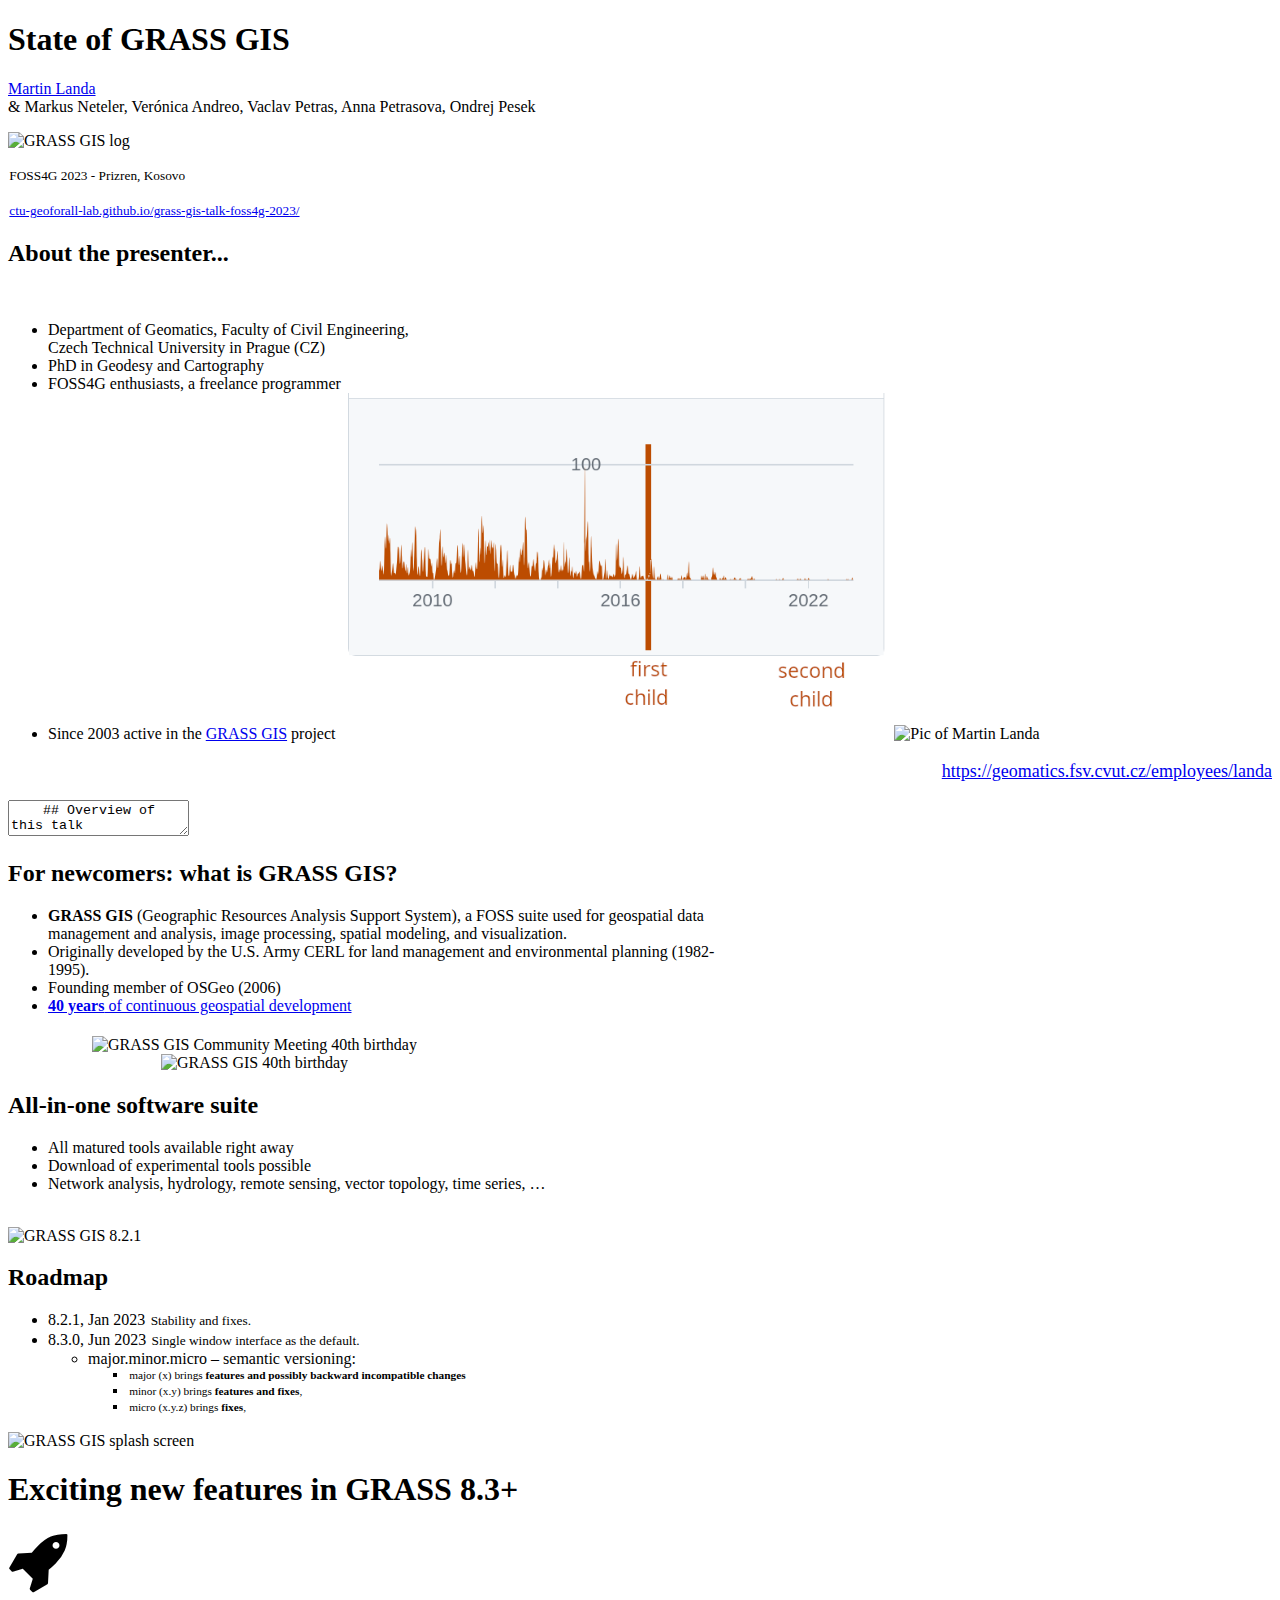
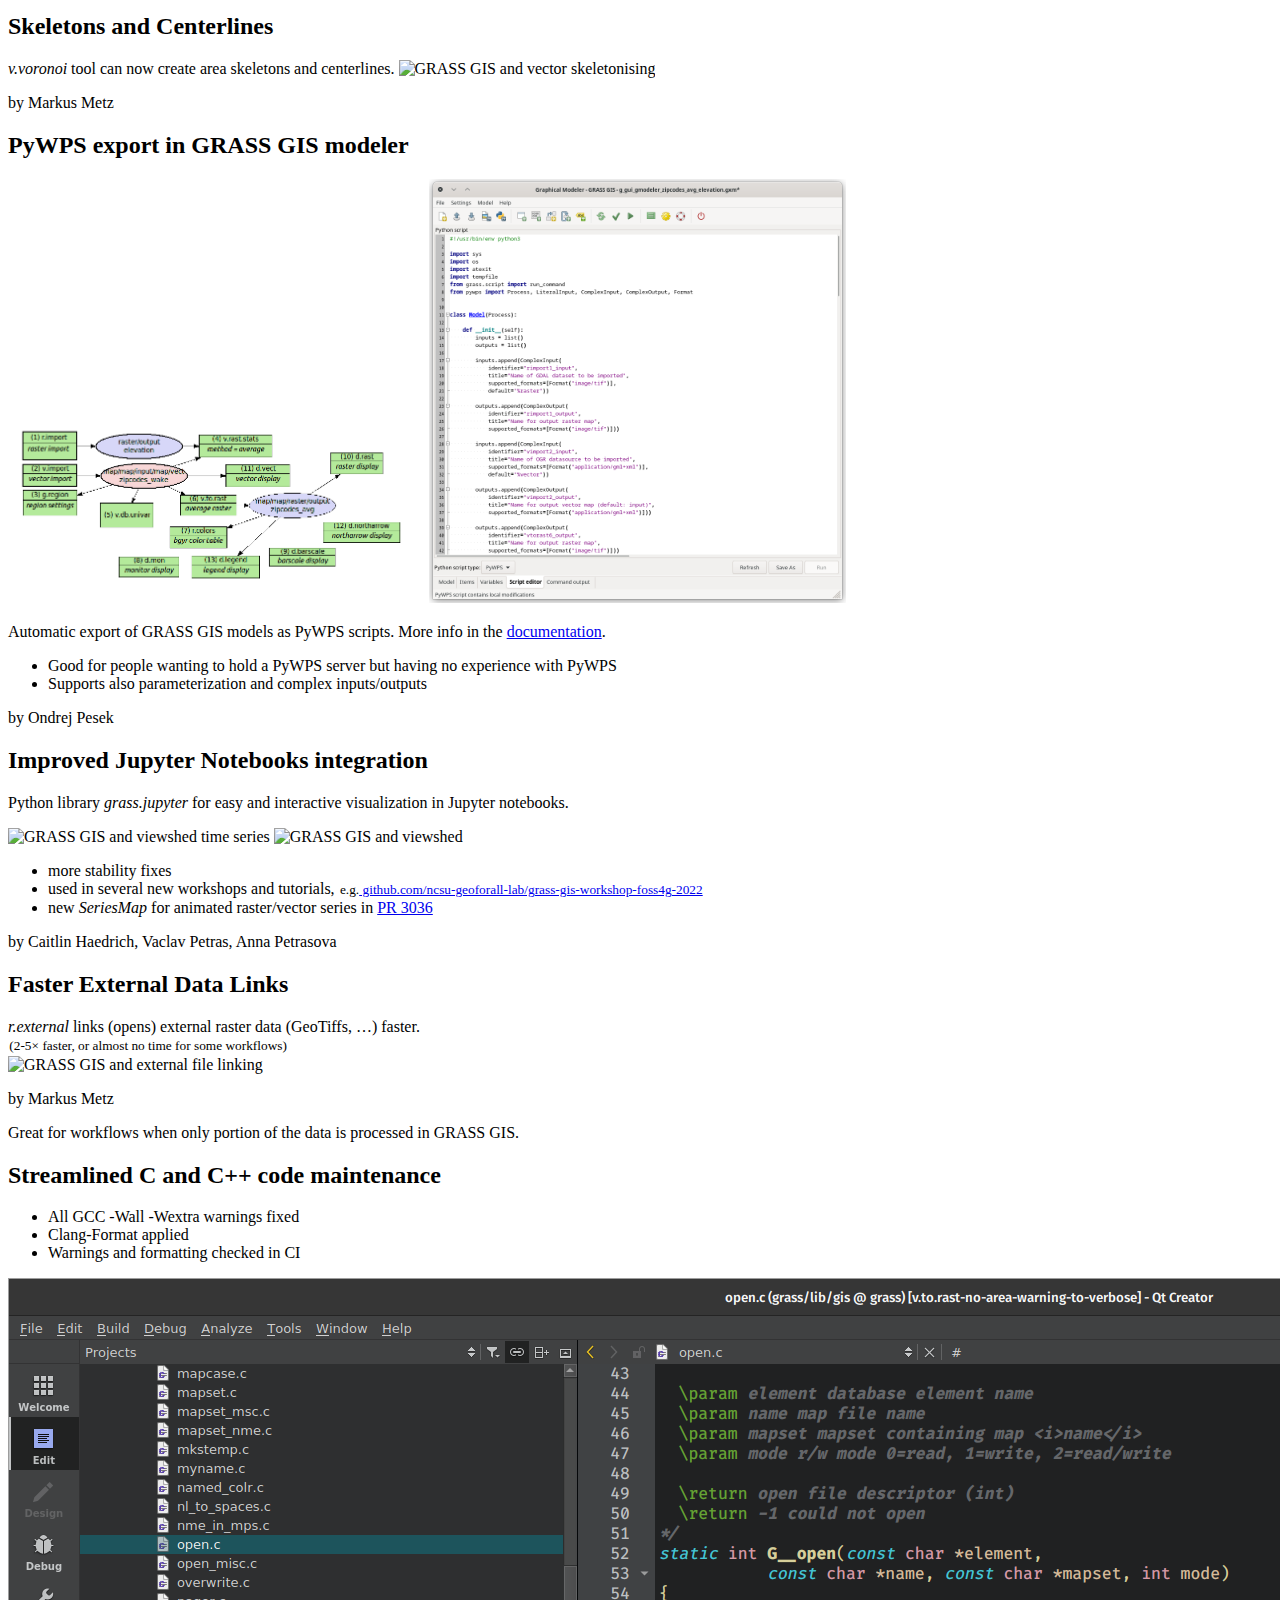
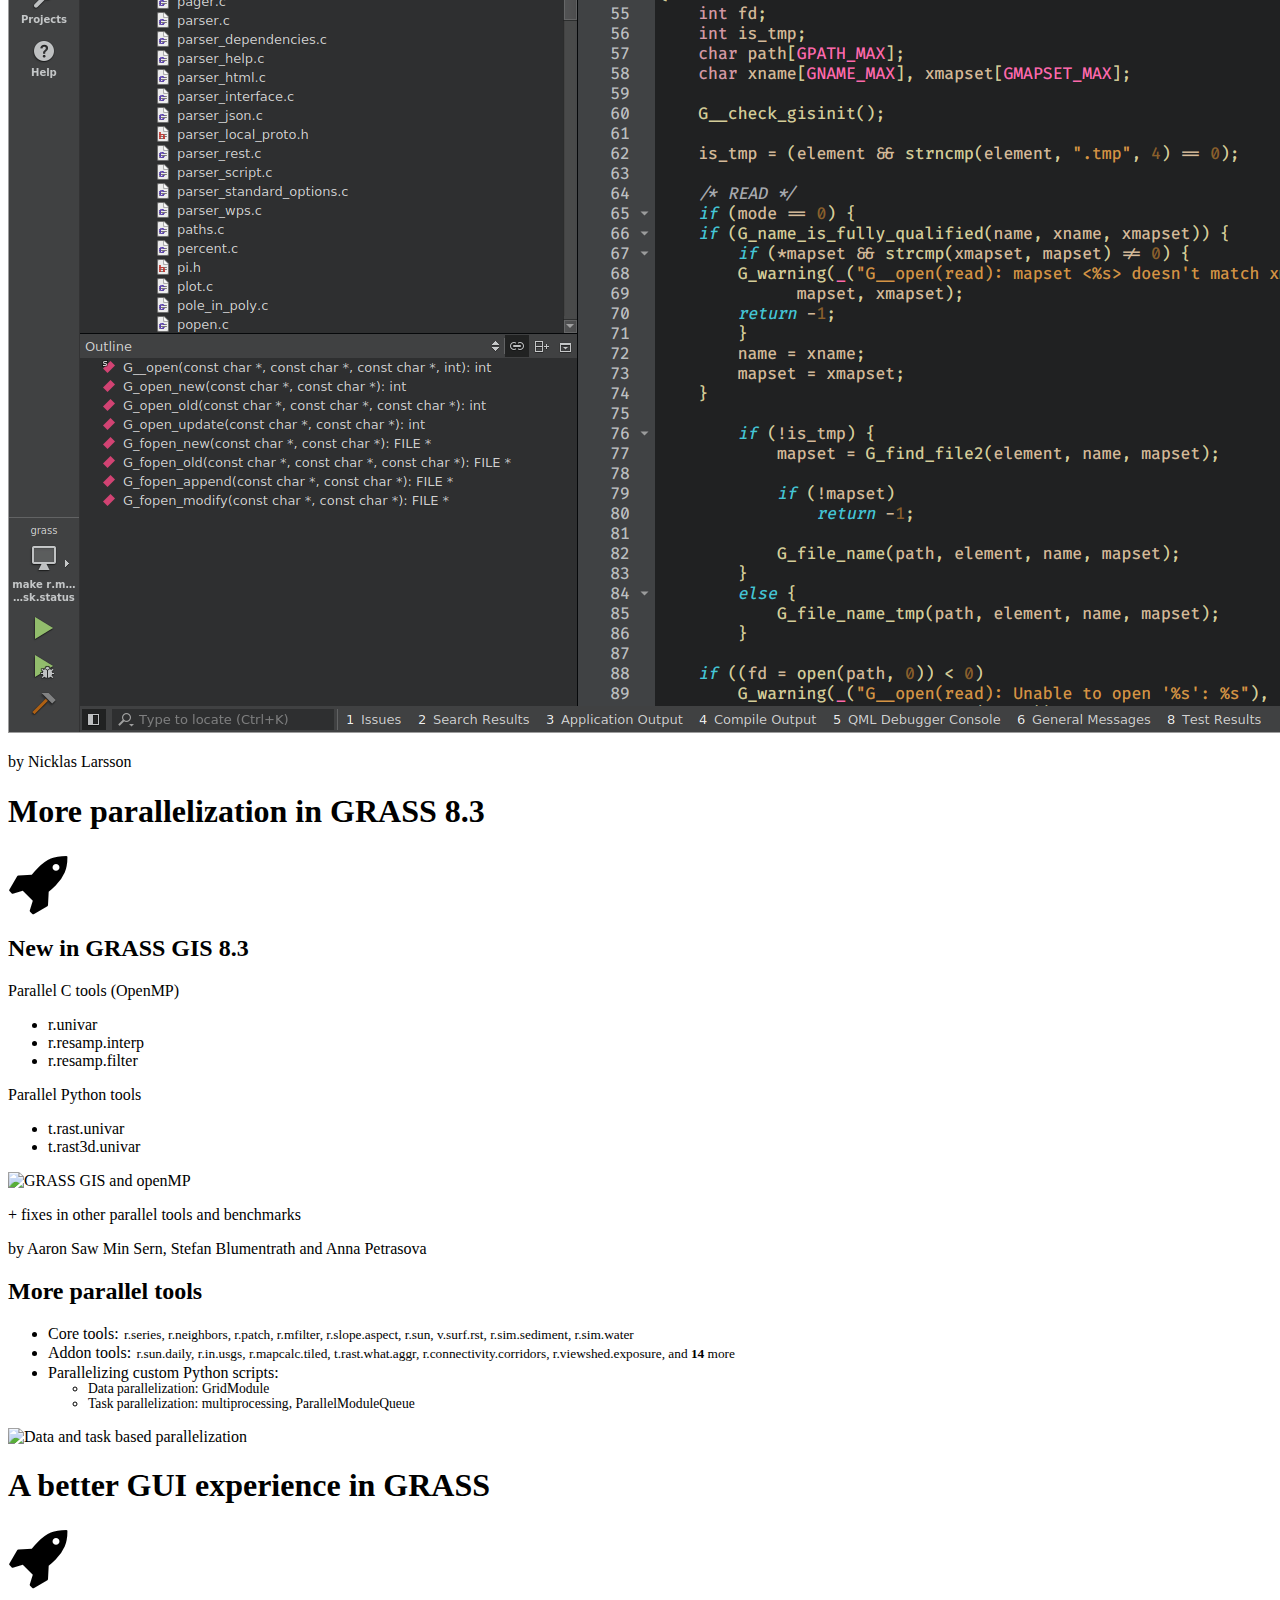
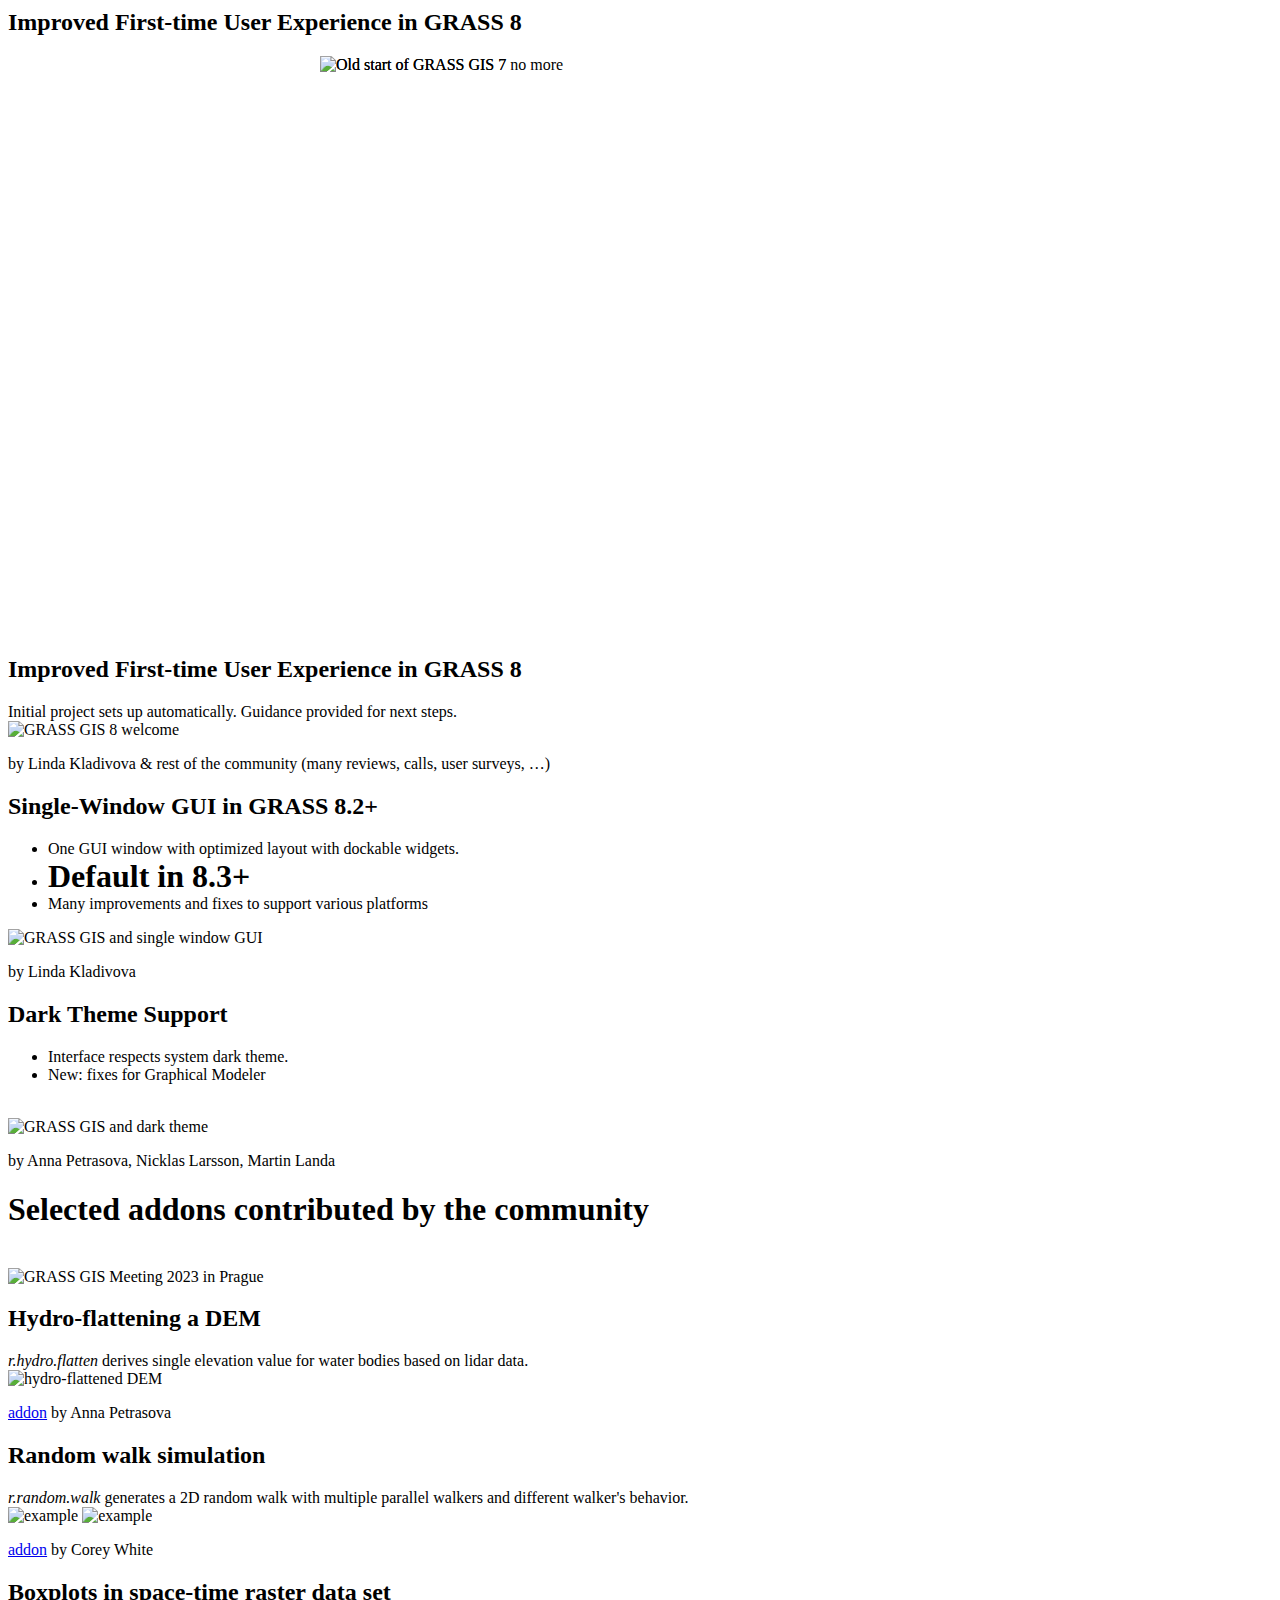
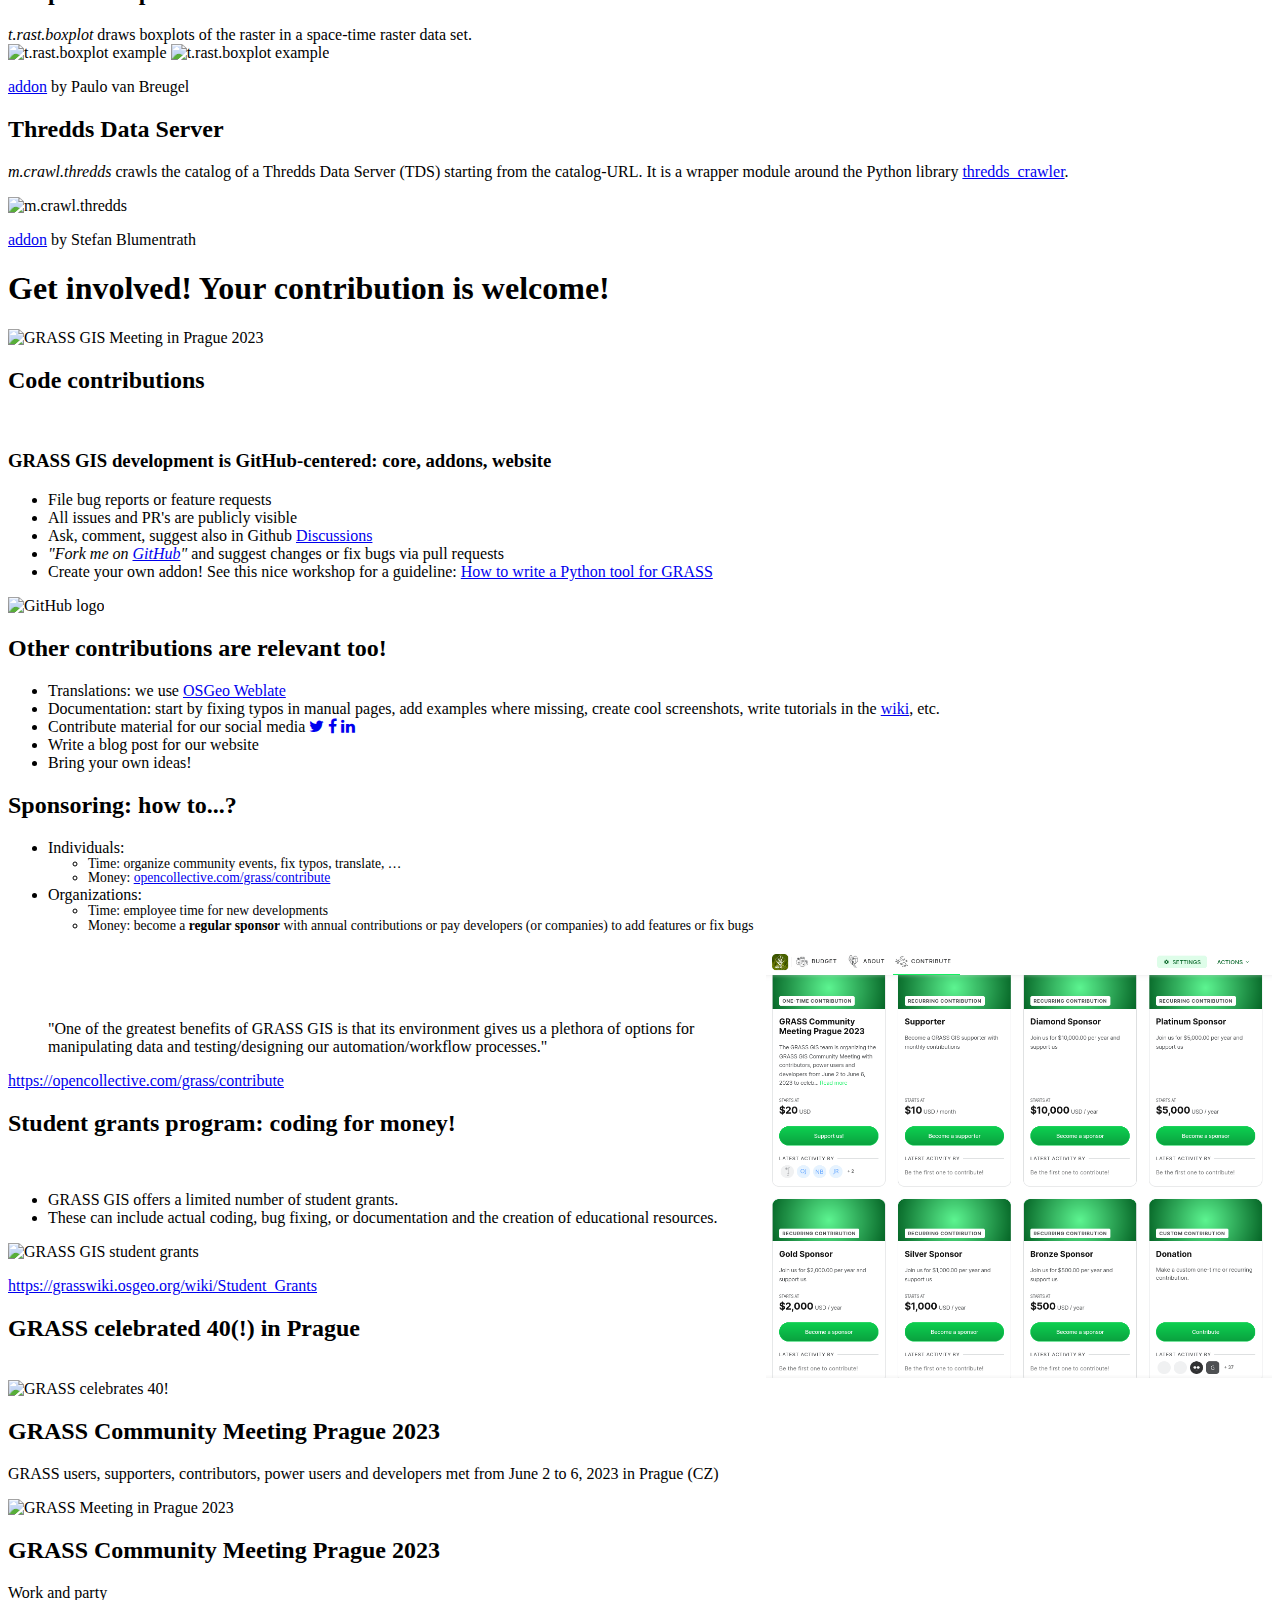
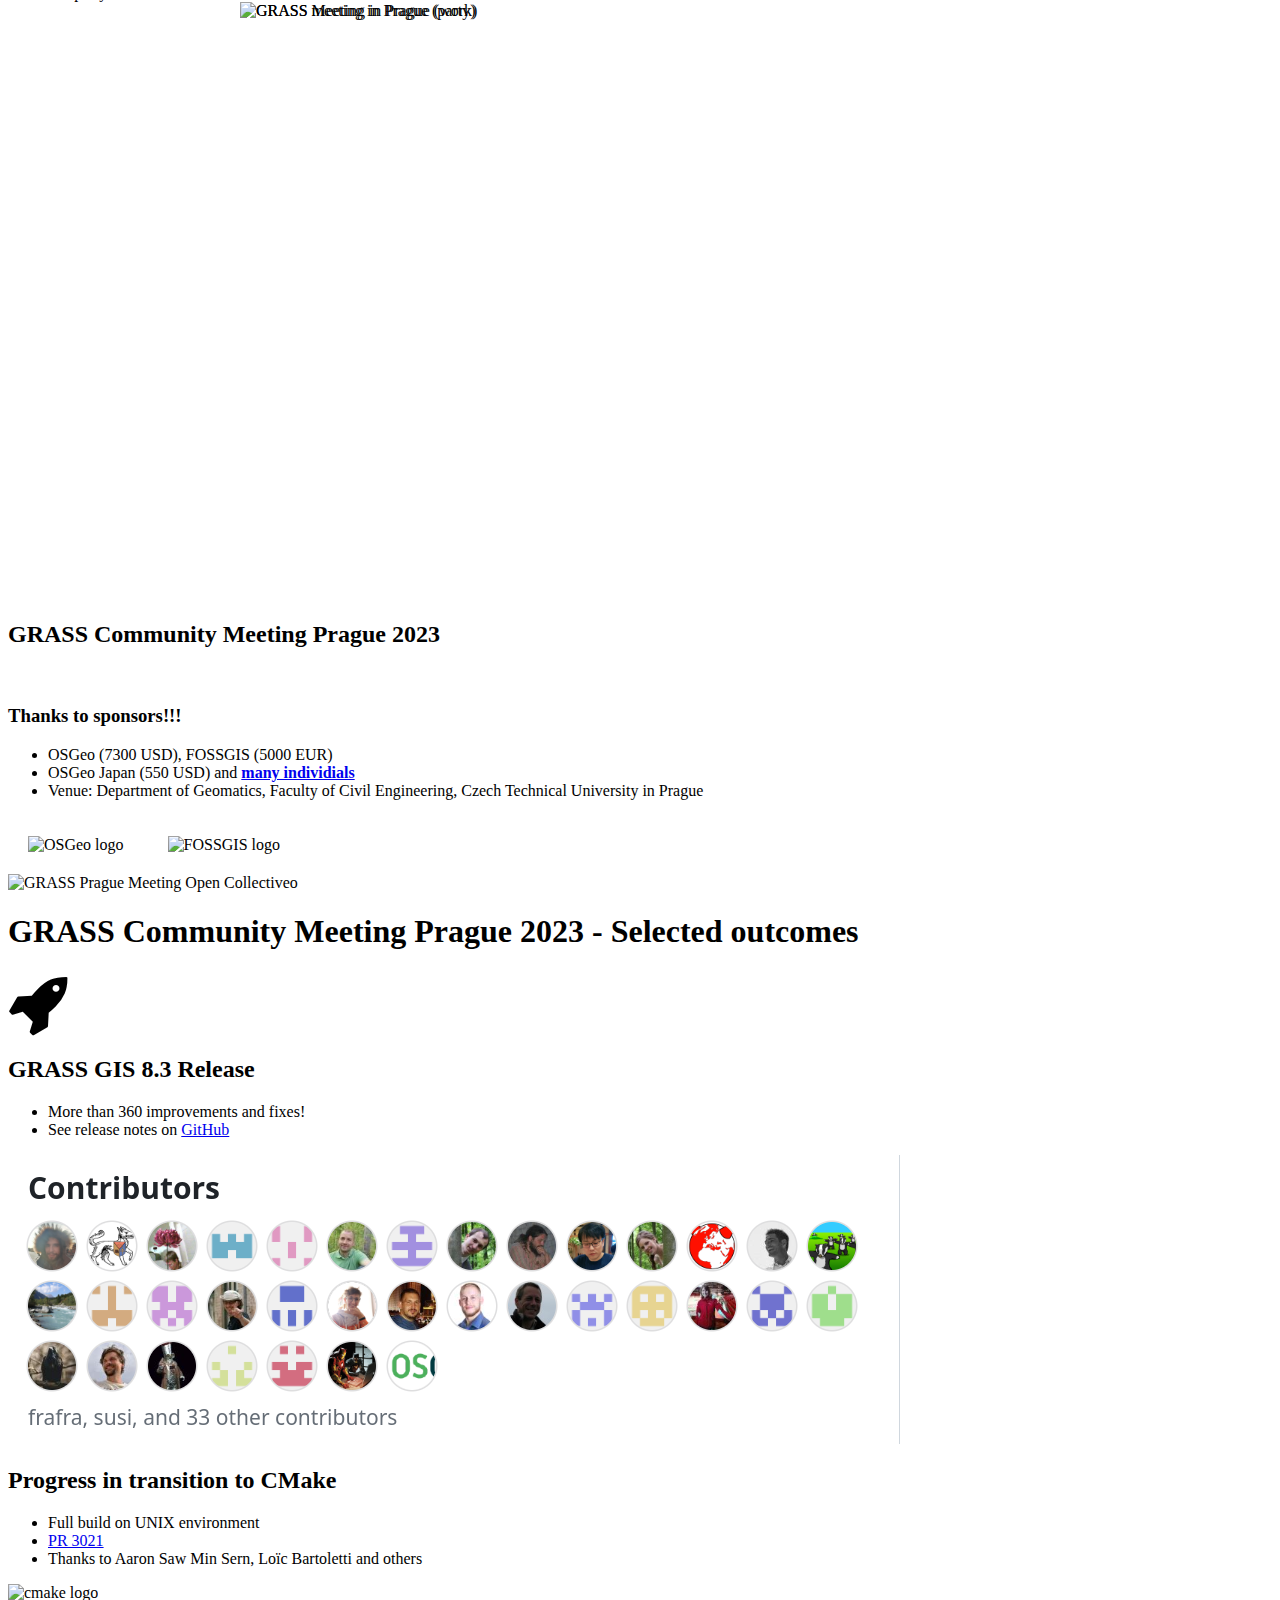
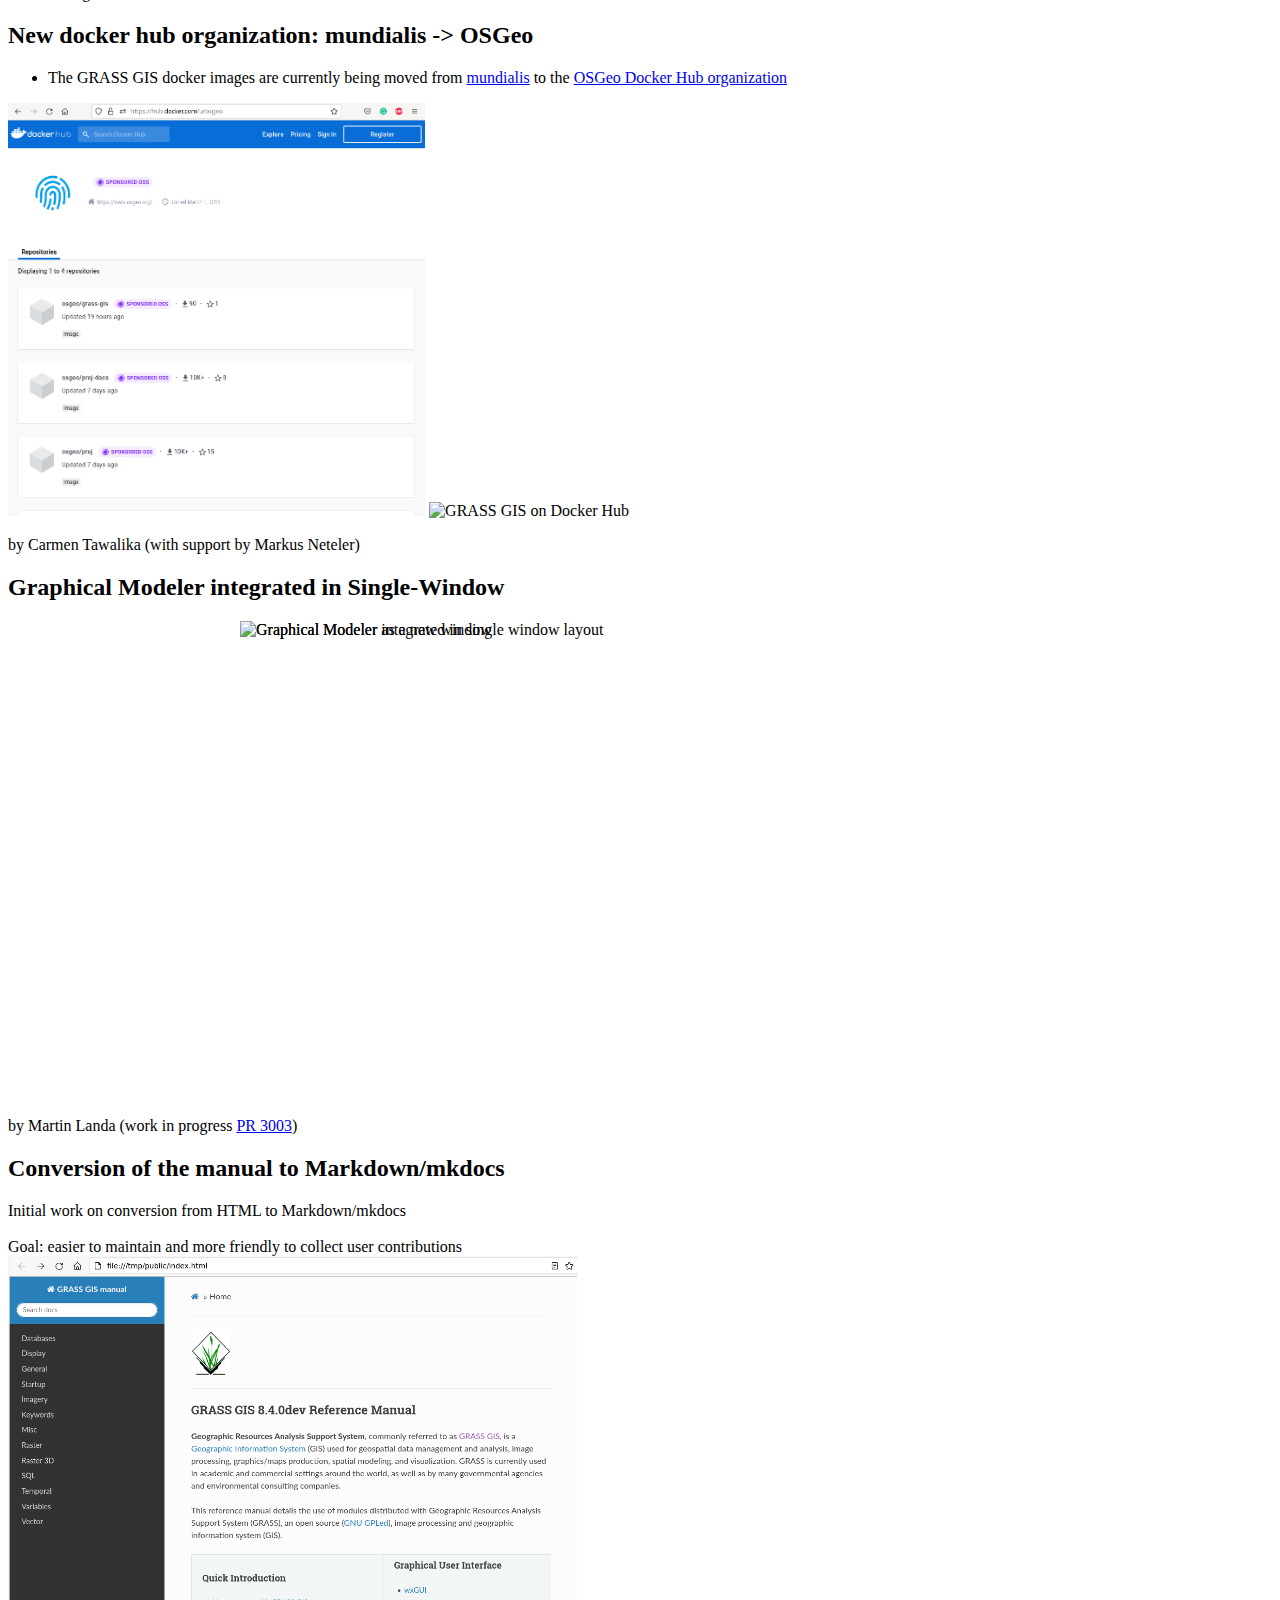
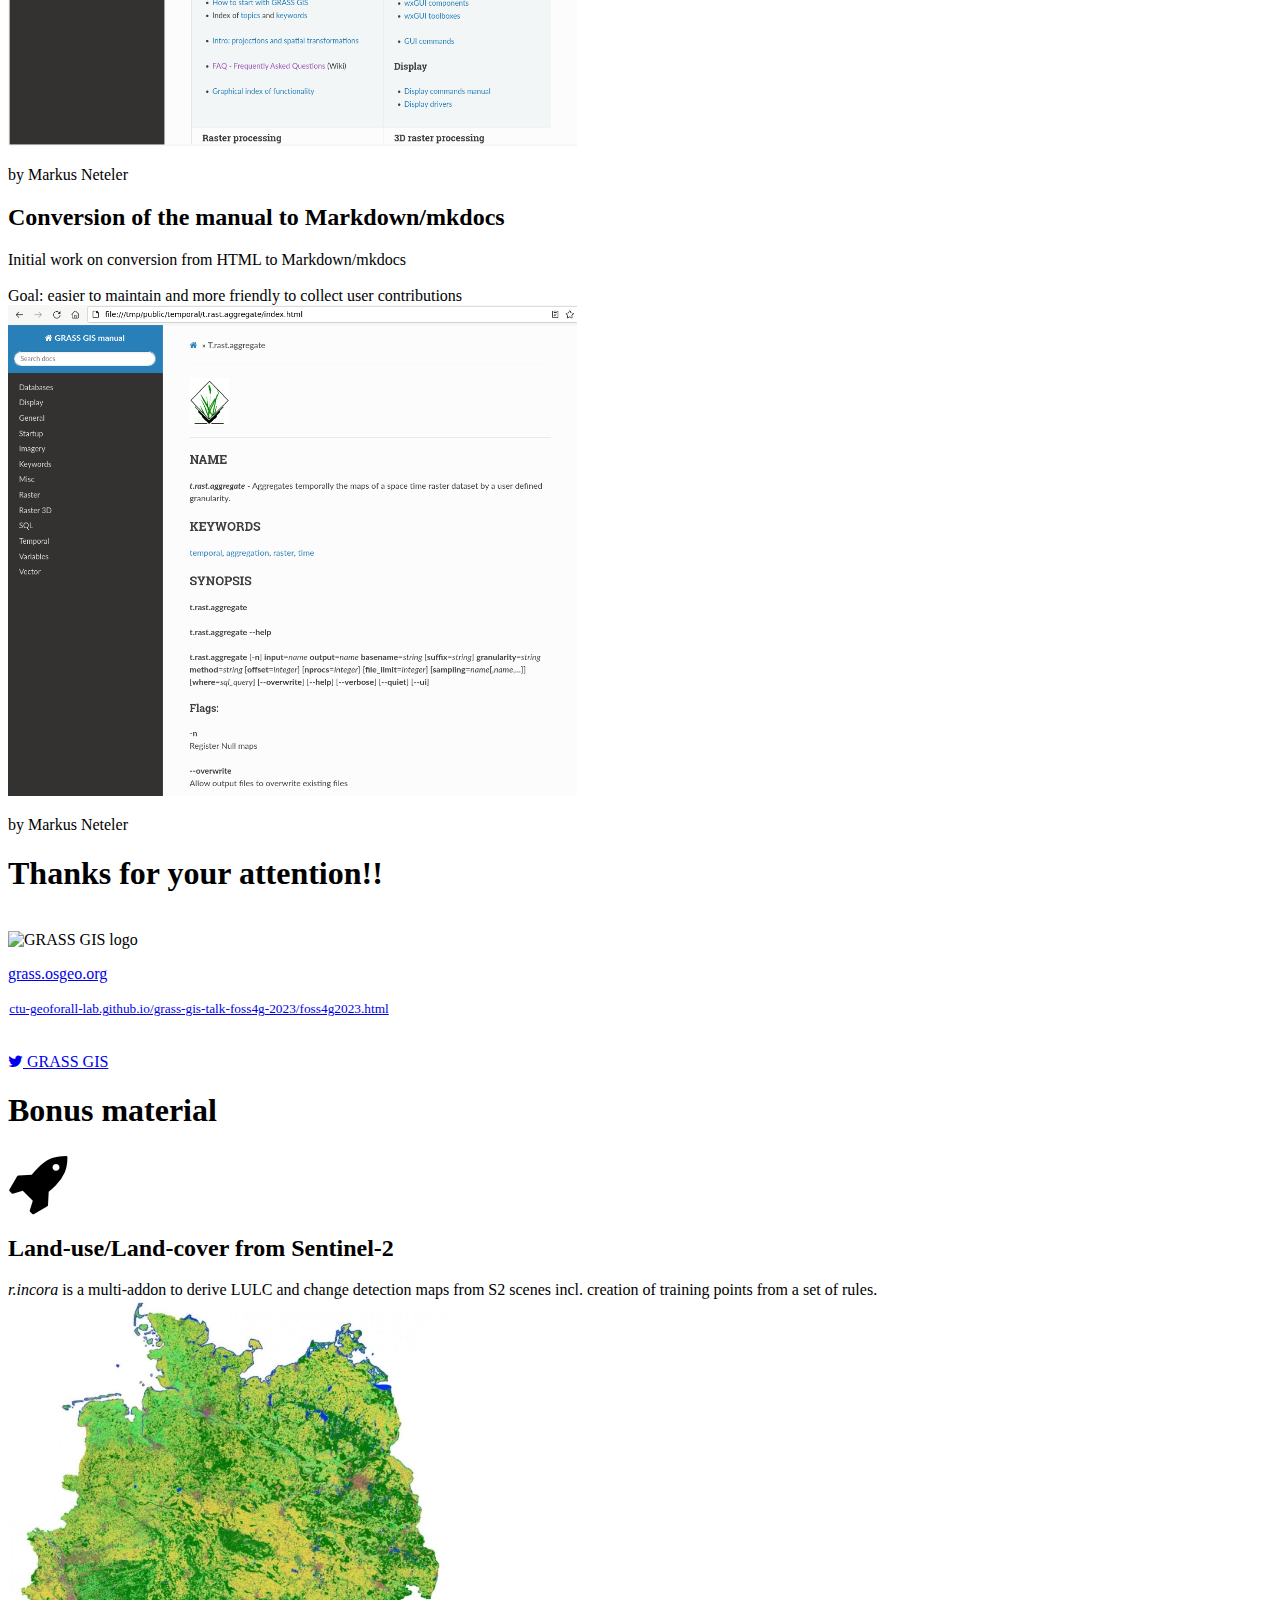
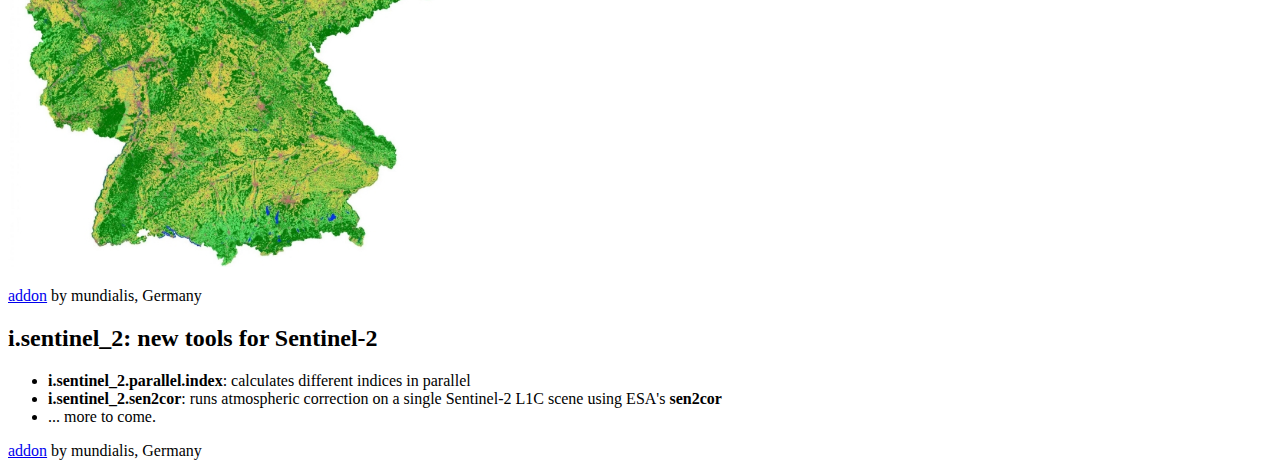
==== commit dcb60085: "cmake logo png" ====
--- a/foss4g2023.html
+++ b/foss4g2023.html
@@ -1318,7 +1318,7 @@
         <li><a href="https://github.com/OSGeo/grass/pull/3021">PR 3021</a></li>
         <li>Thanks to Aaron Saw Min Sern, Loïc Bartoletti and others</li>
     </ul>
-    <img src="img/2023/cmake_logo.svg" alt="cmake logo" class="stretch">
+    <img src="img/2023/cmake_logo.png" alt="cmake logo" width="60%">
 </section>
 
 <section>
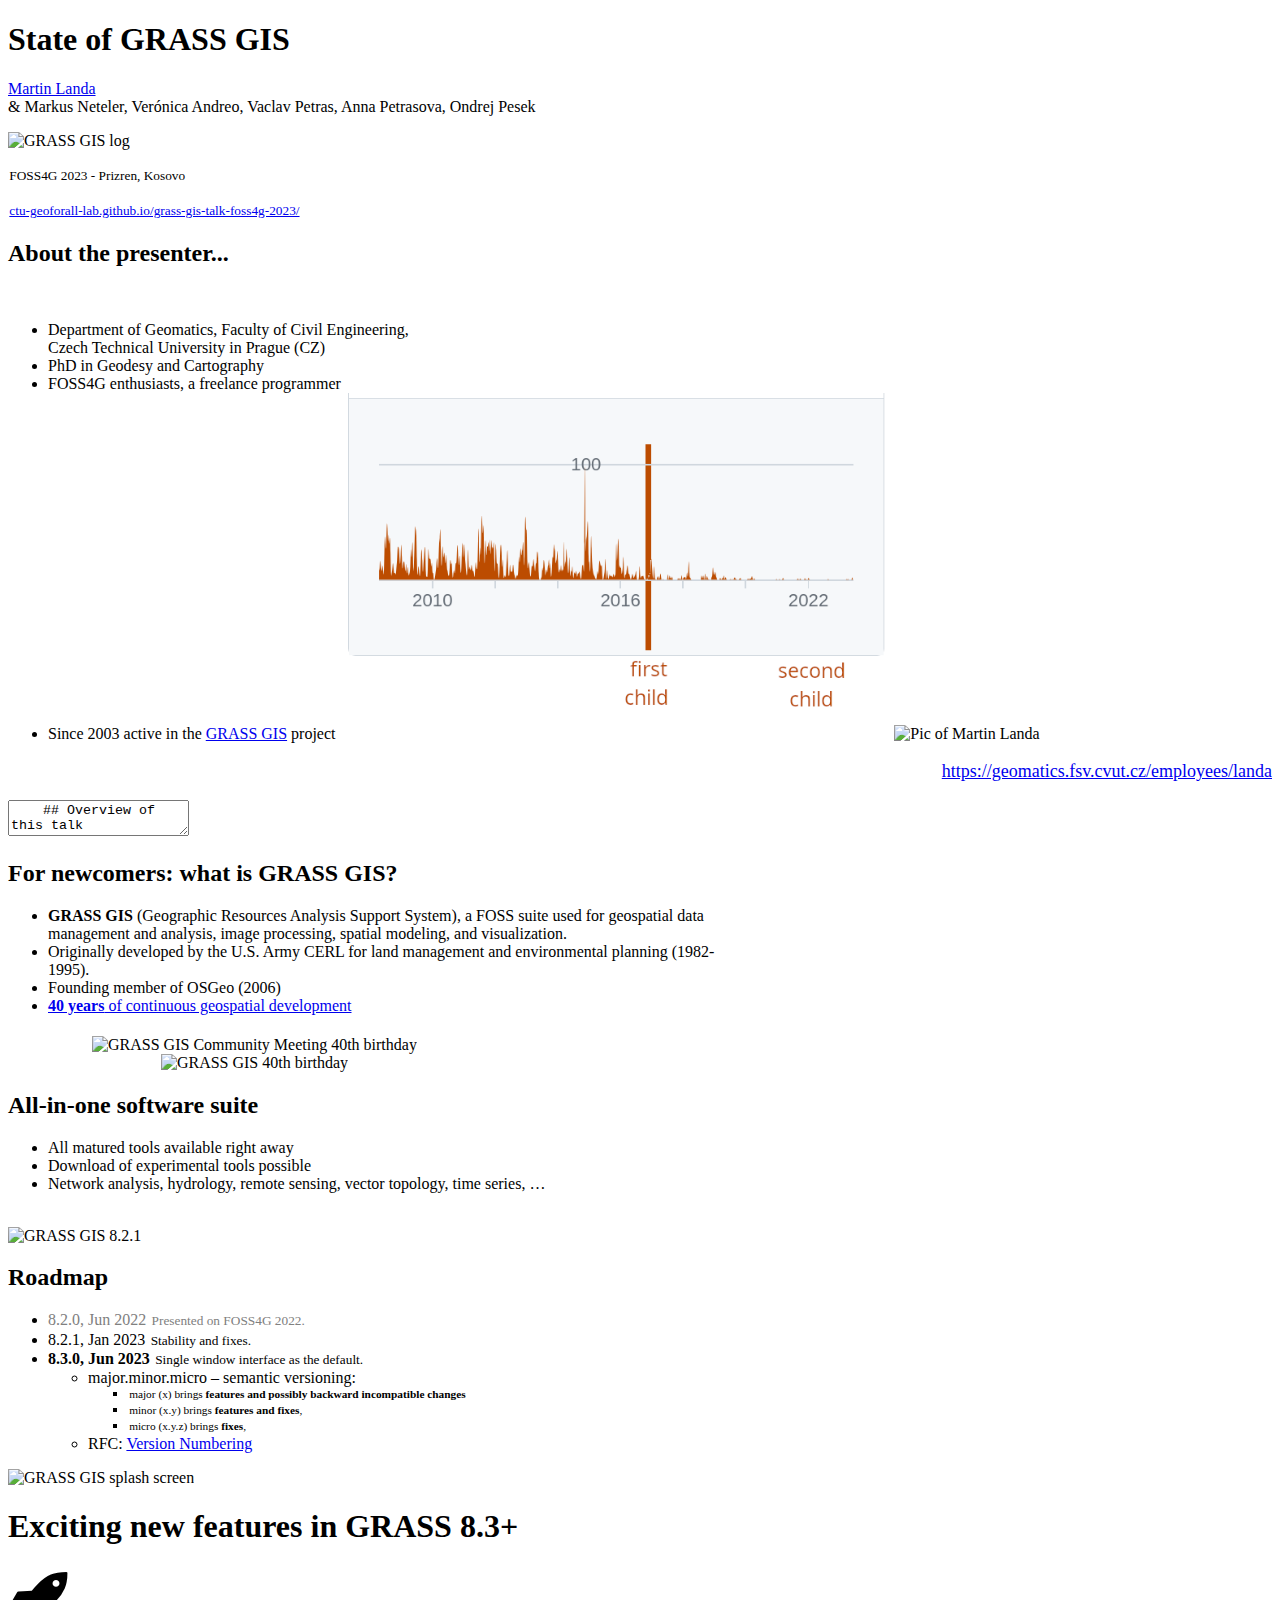
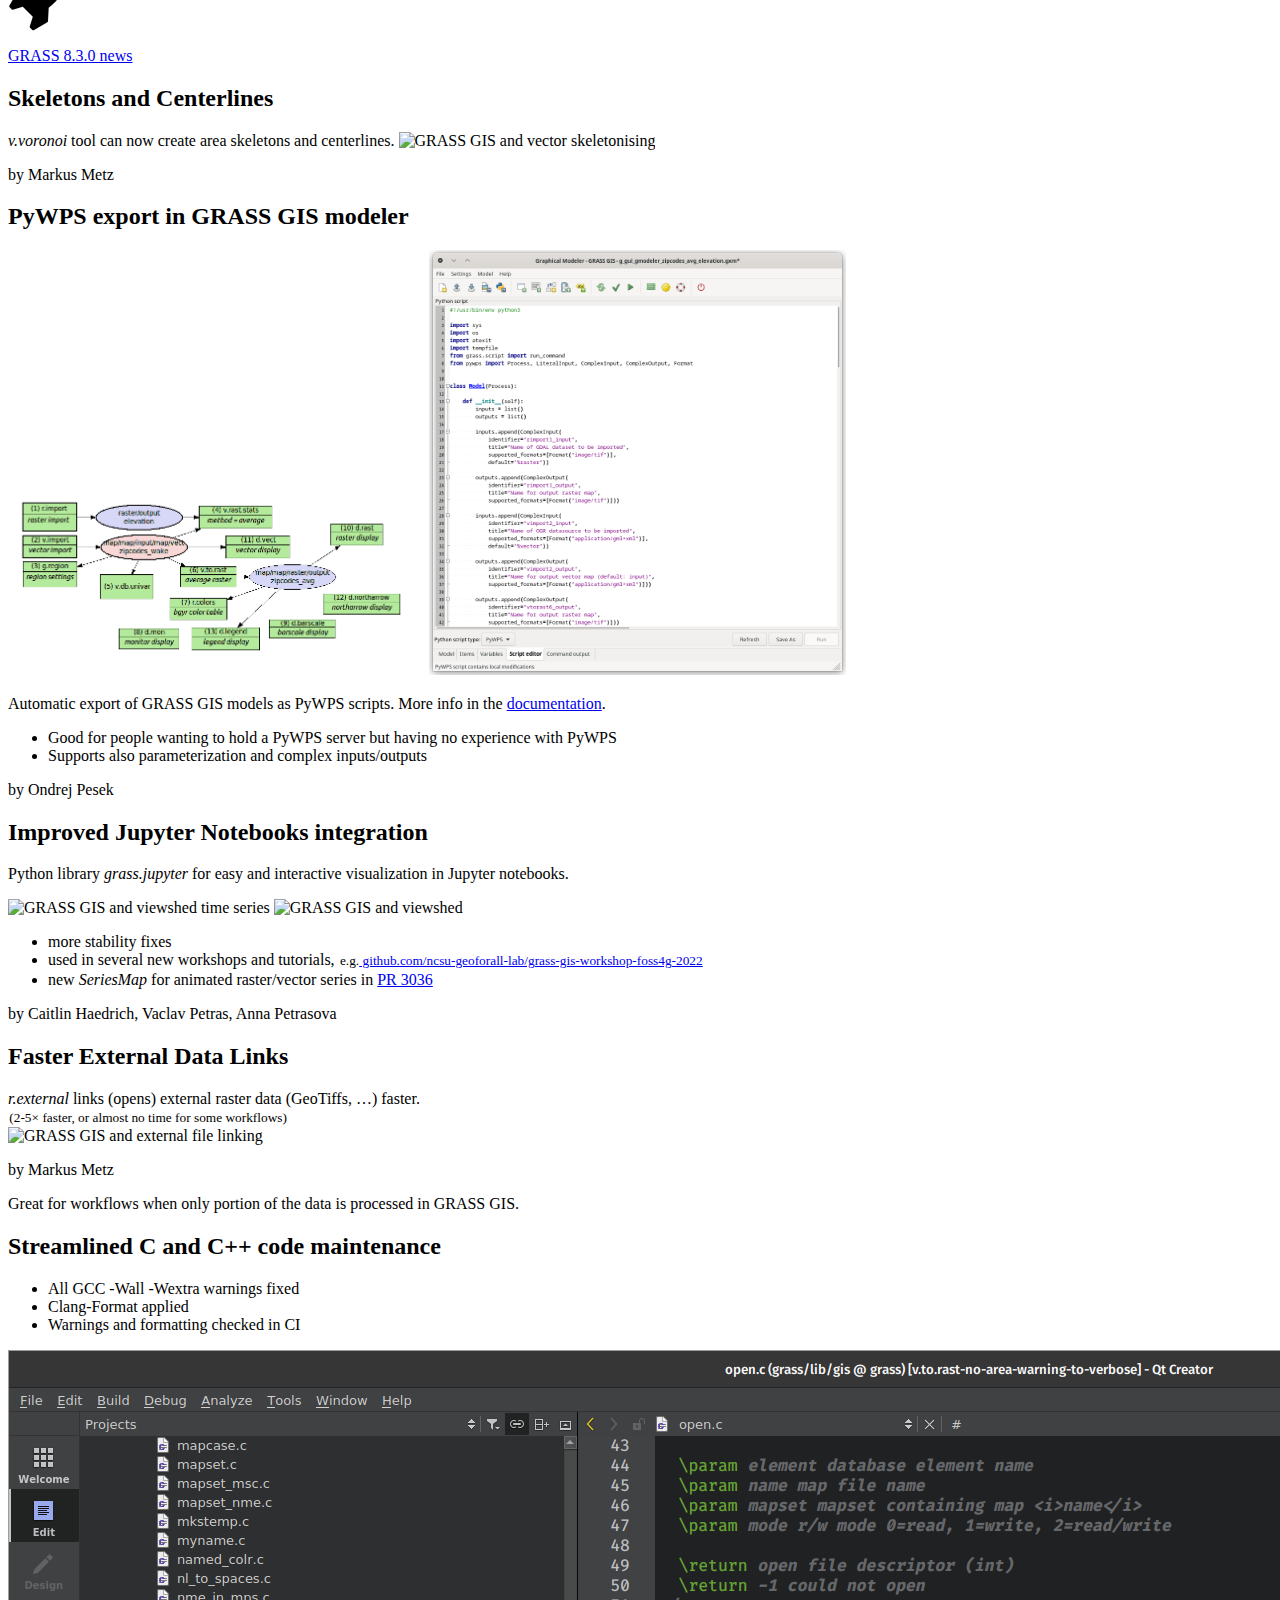
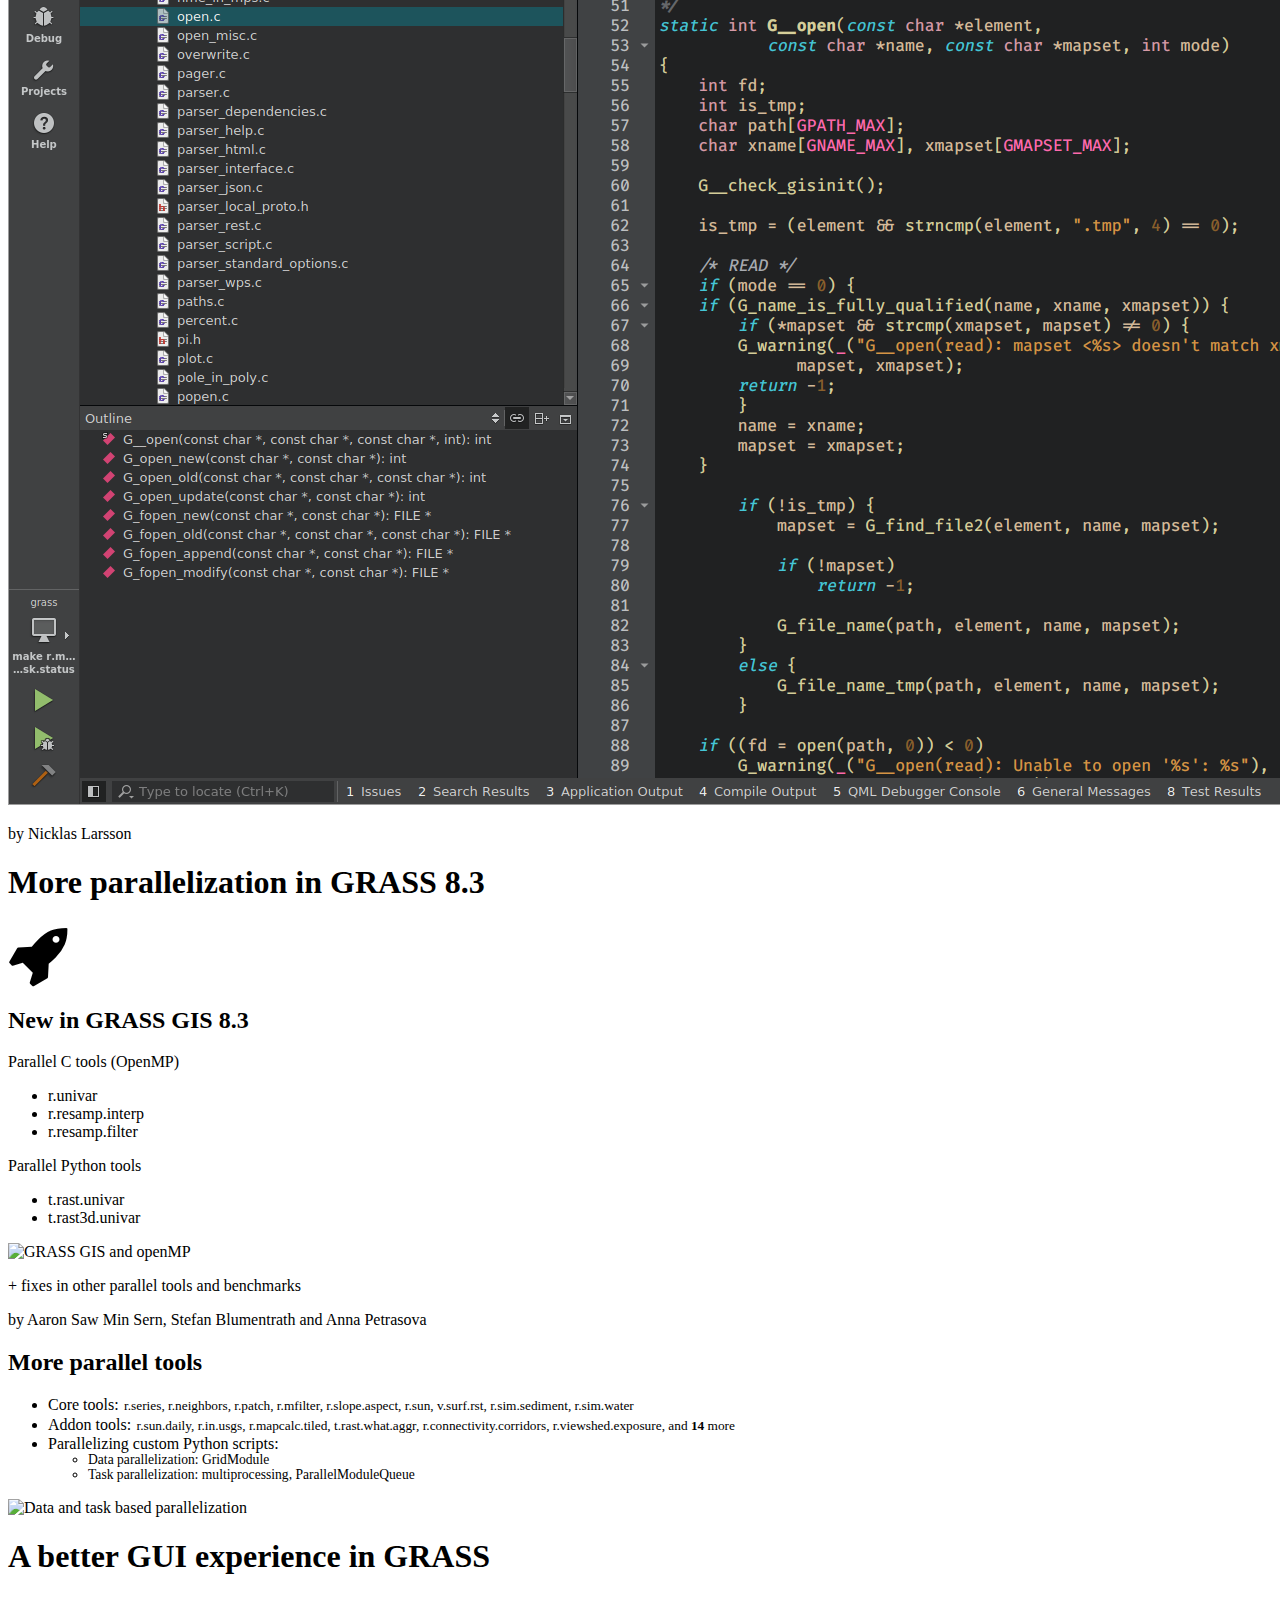
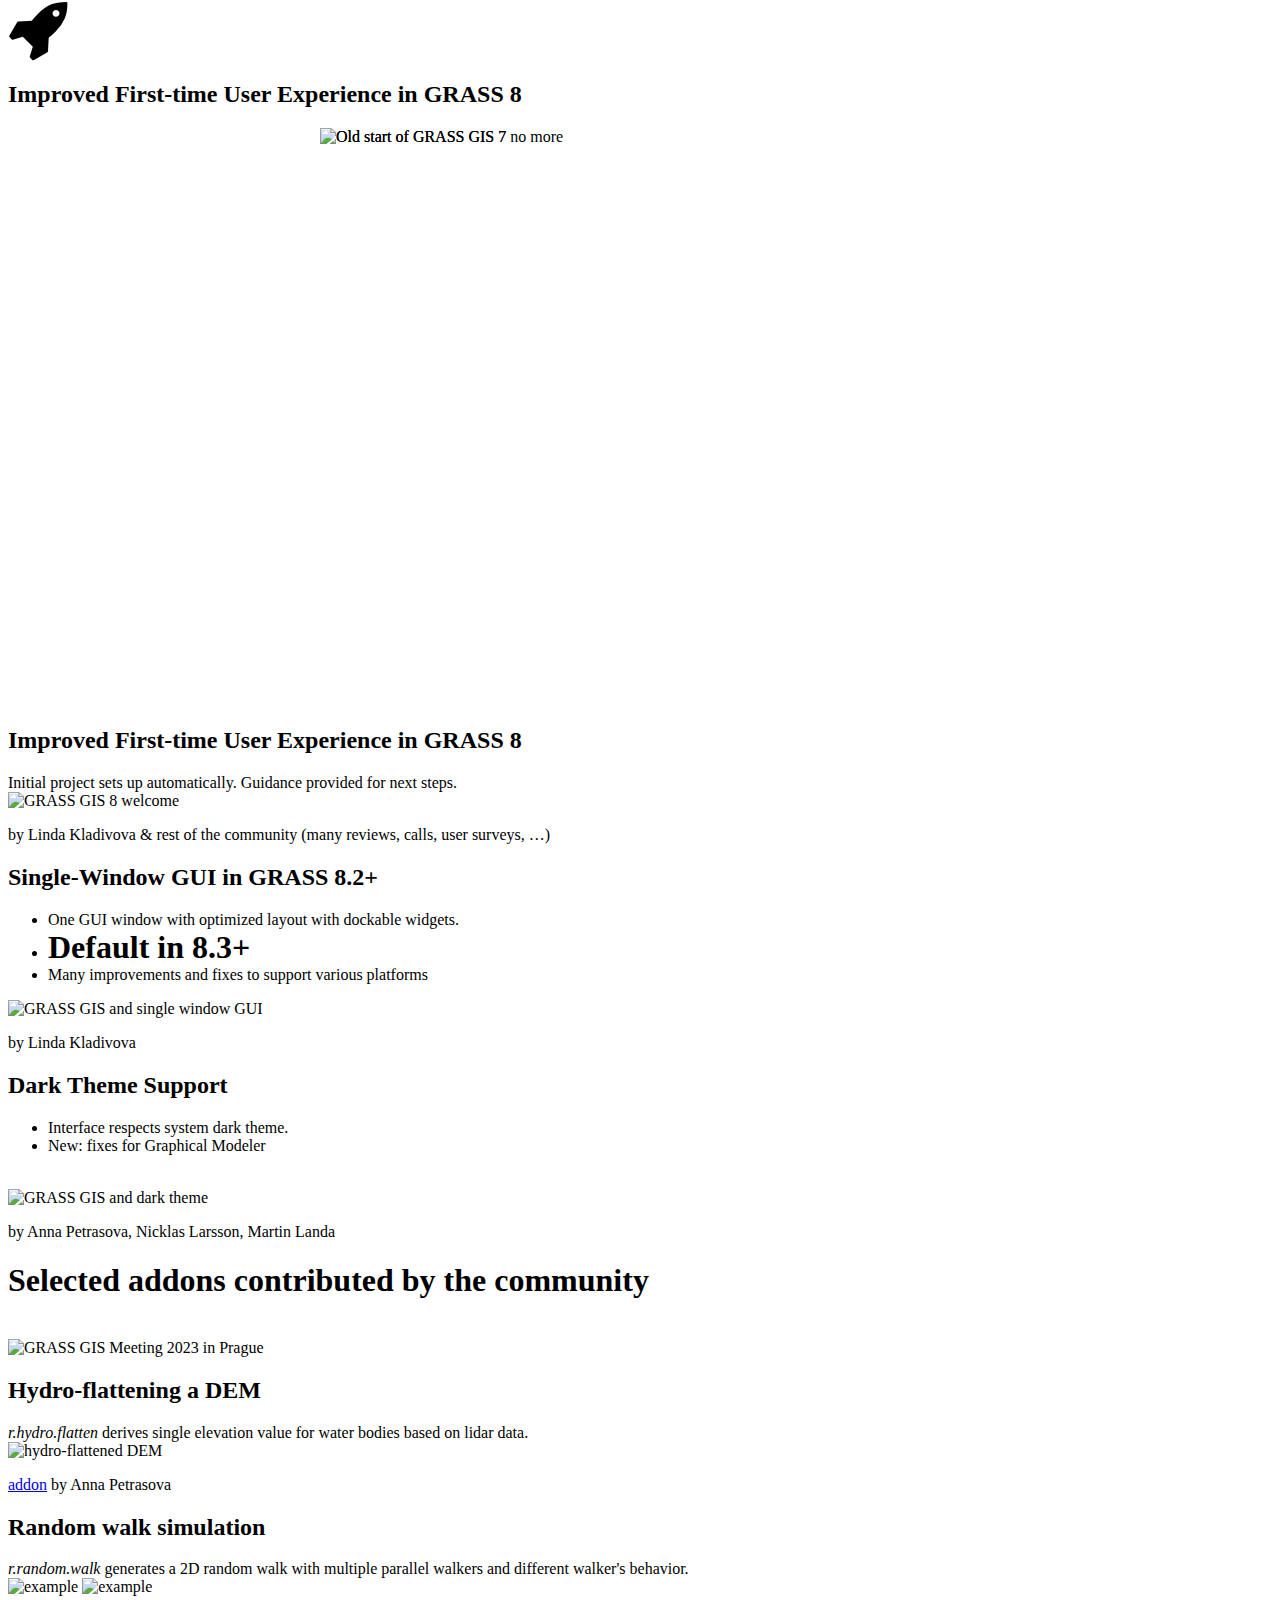
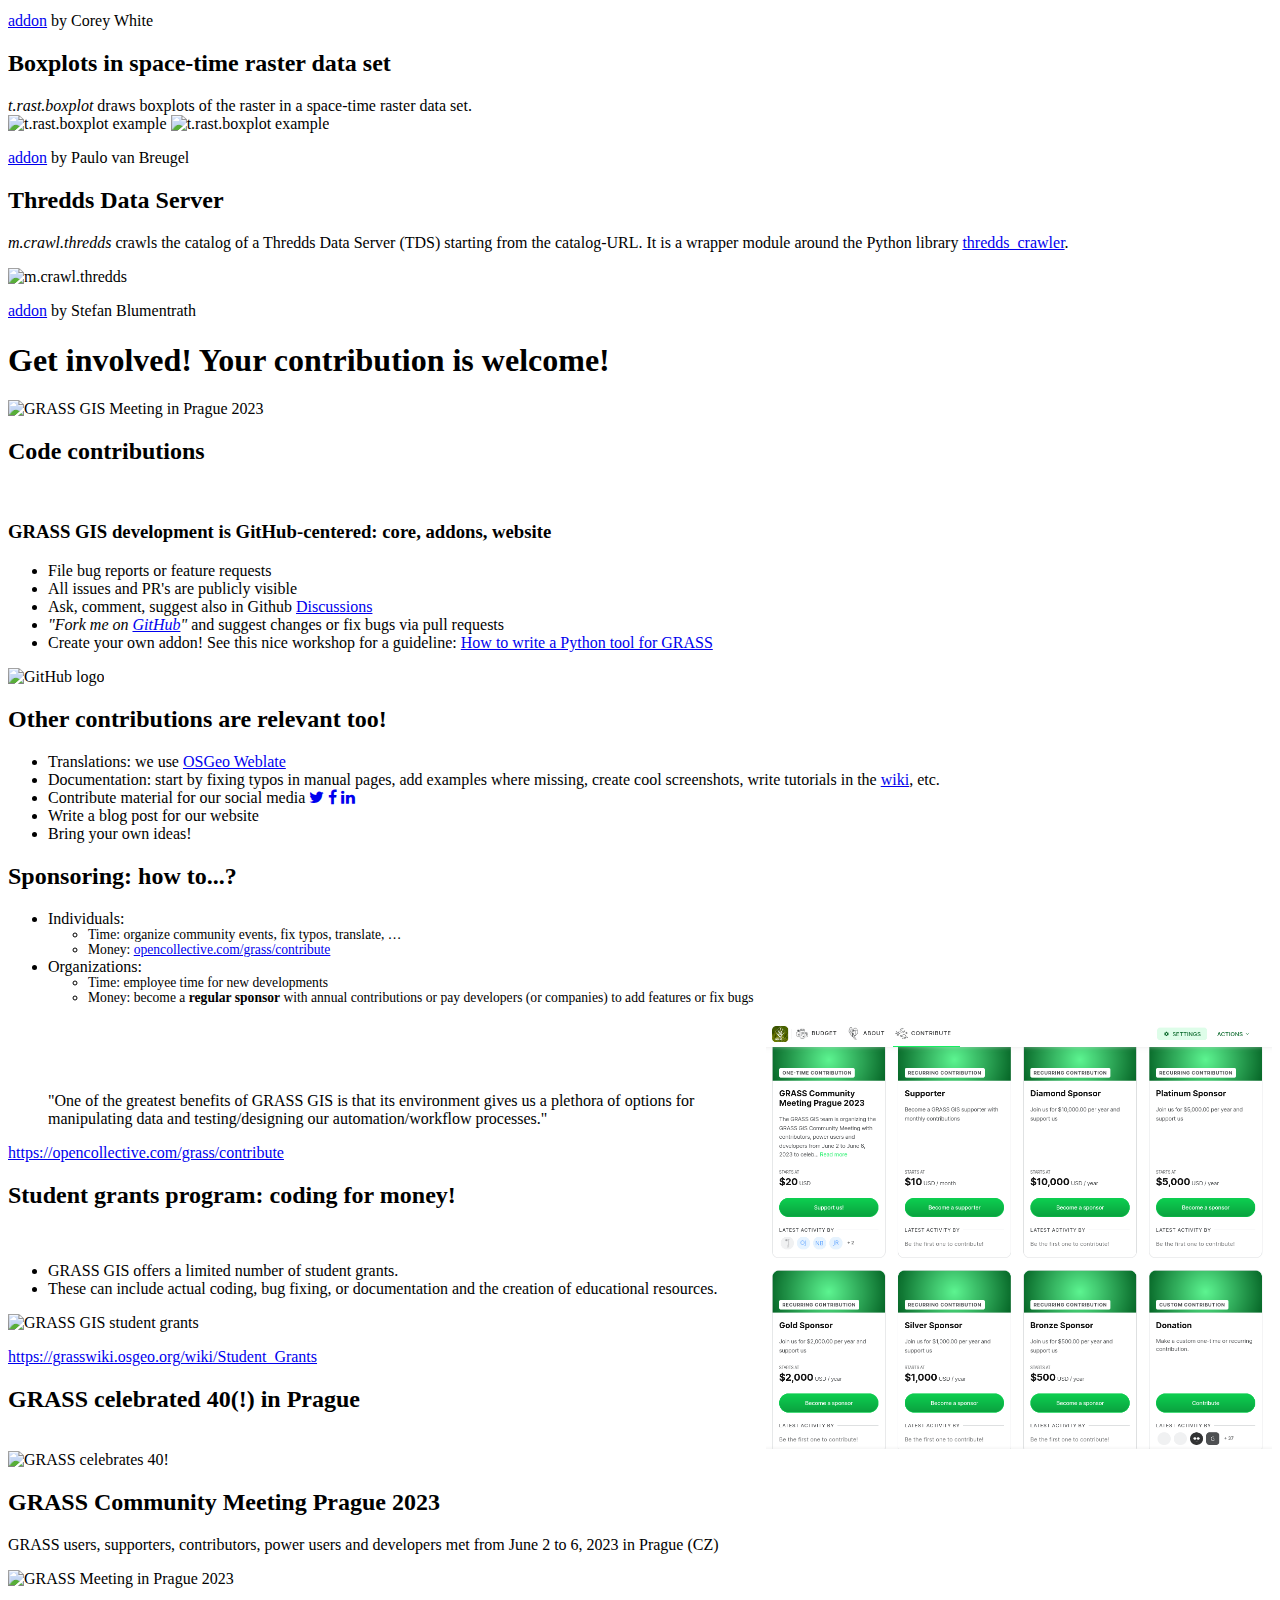
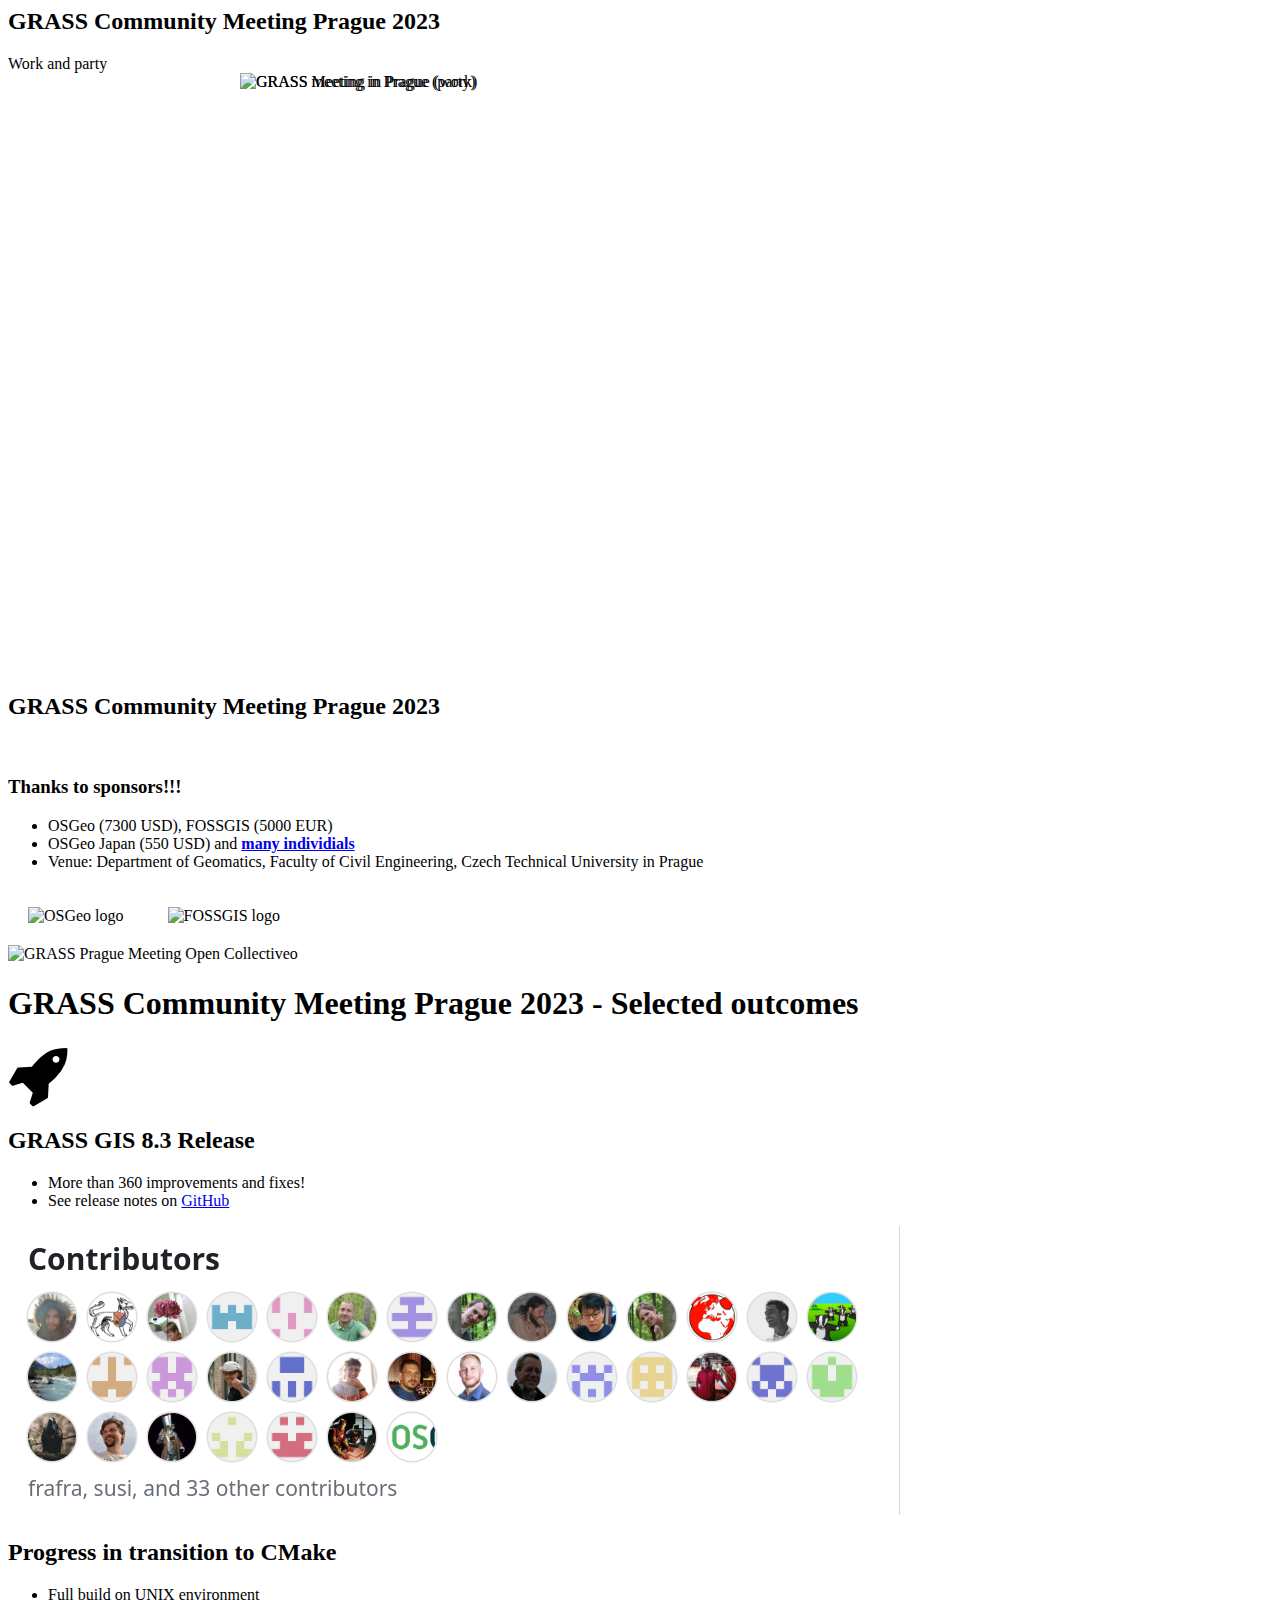
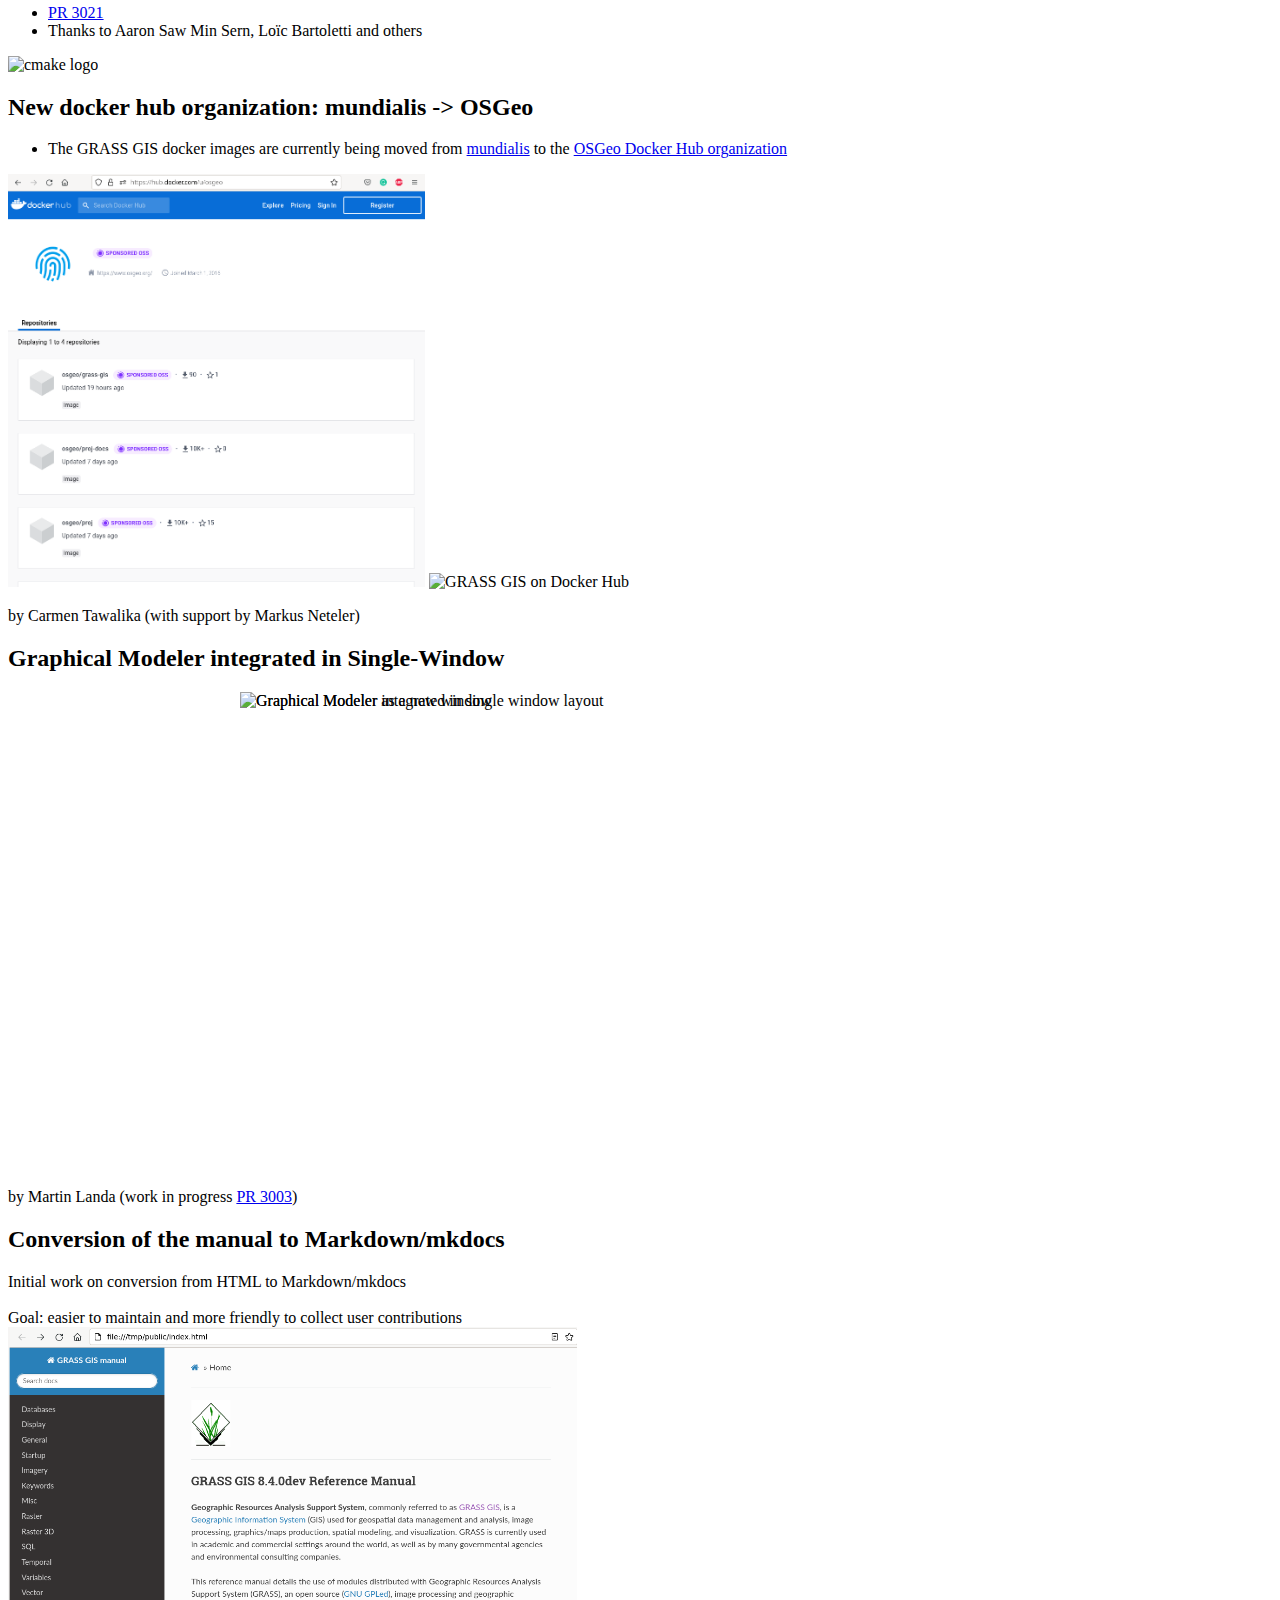
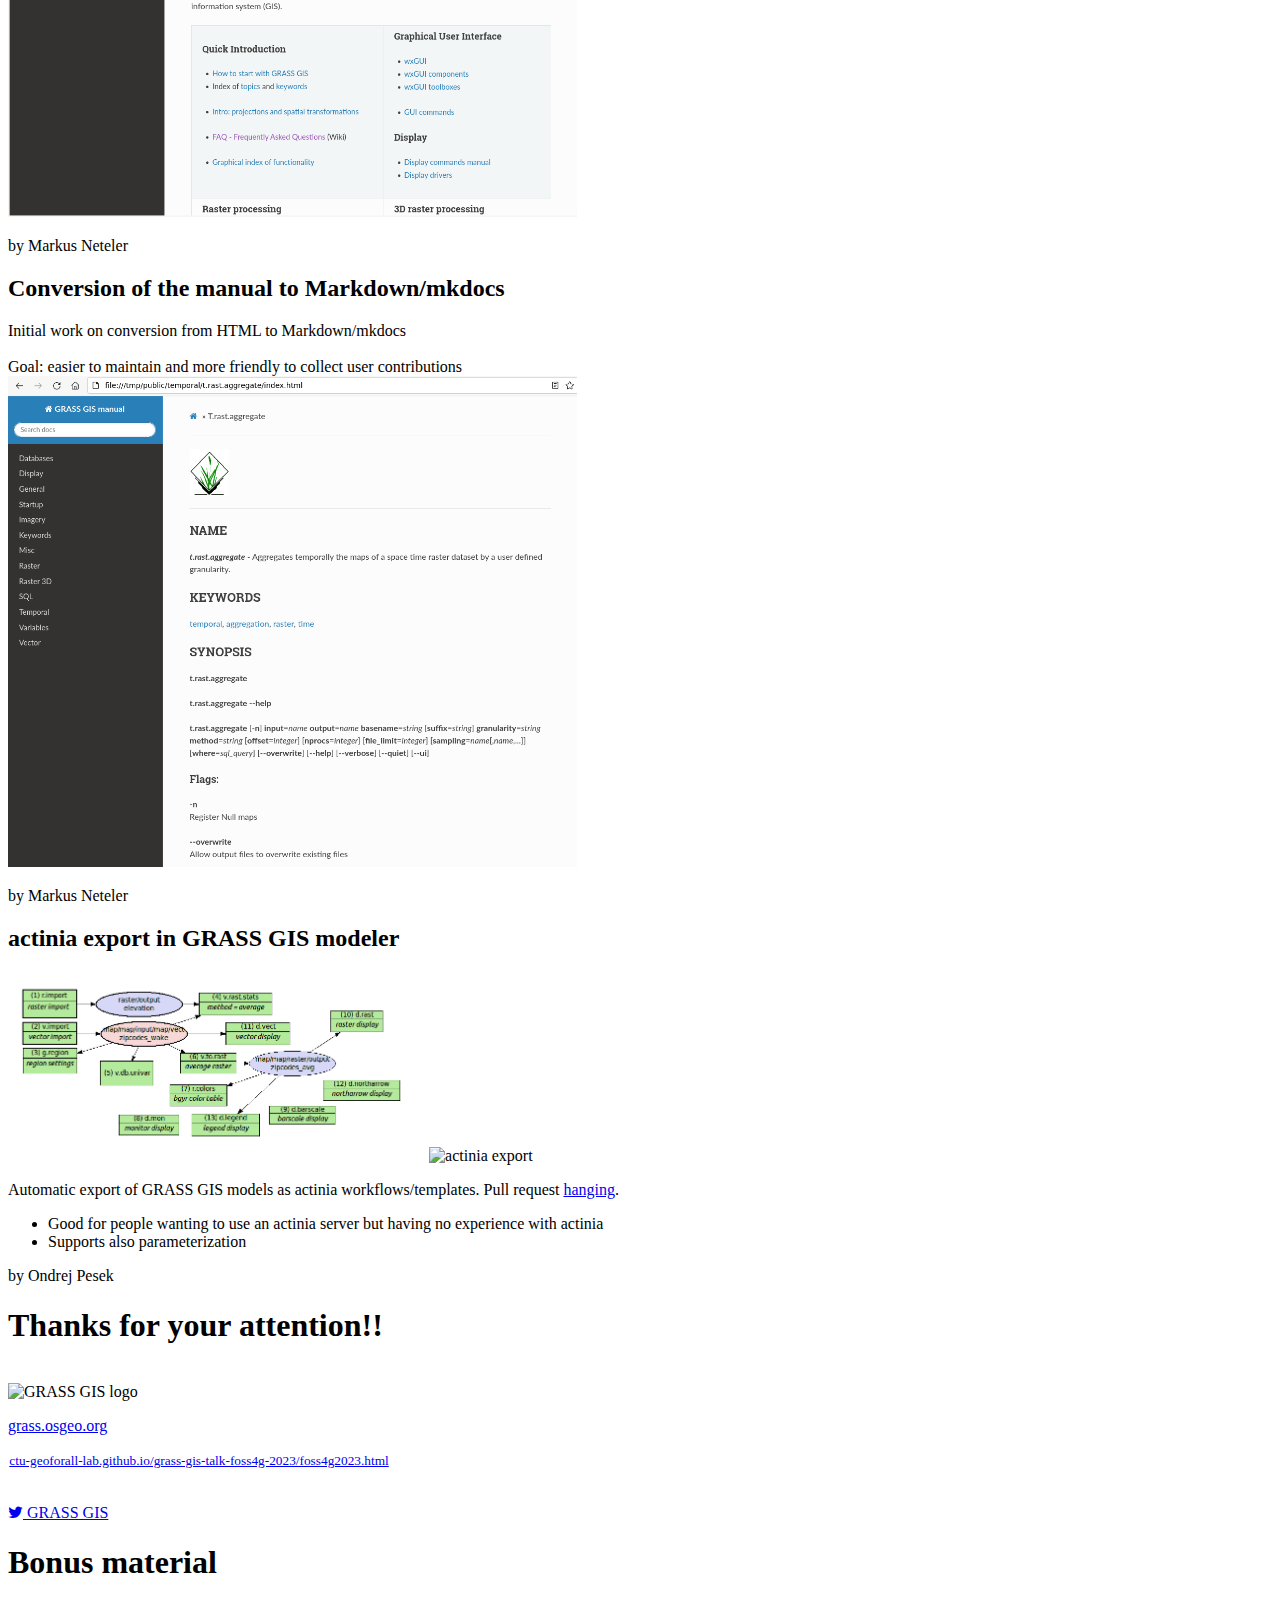
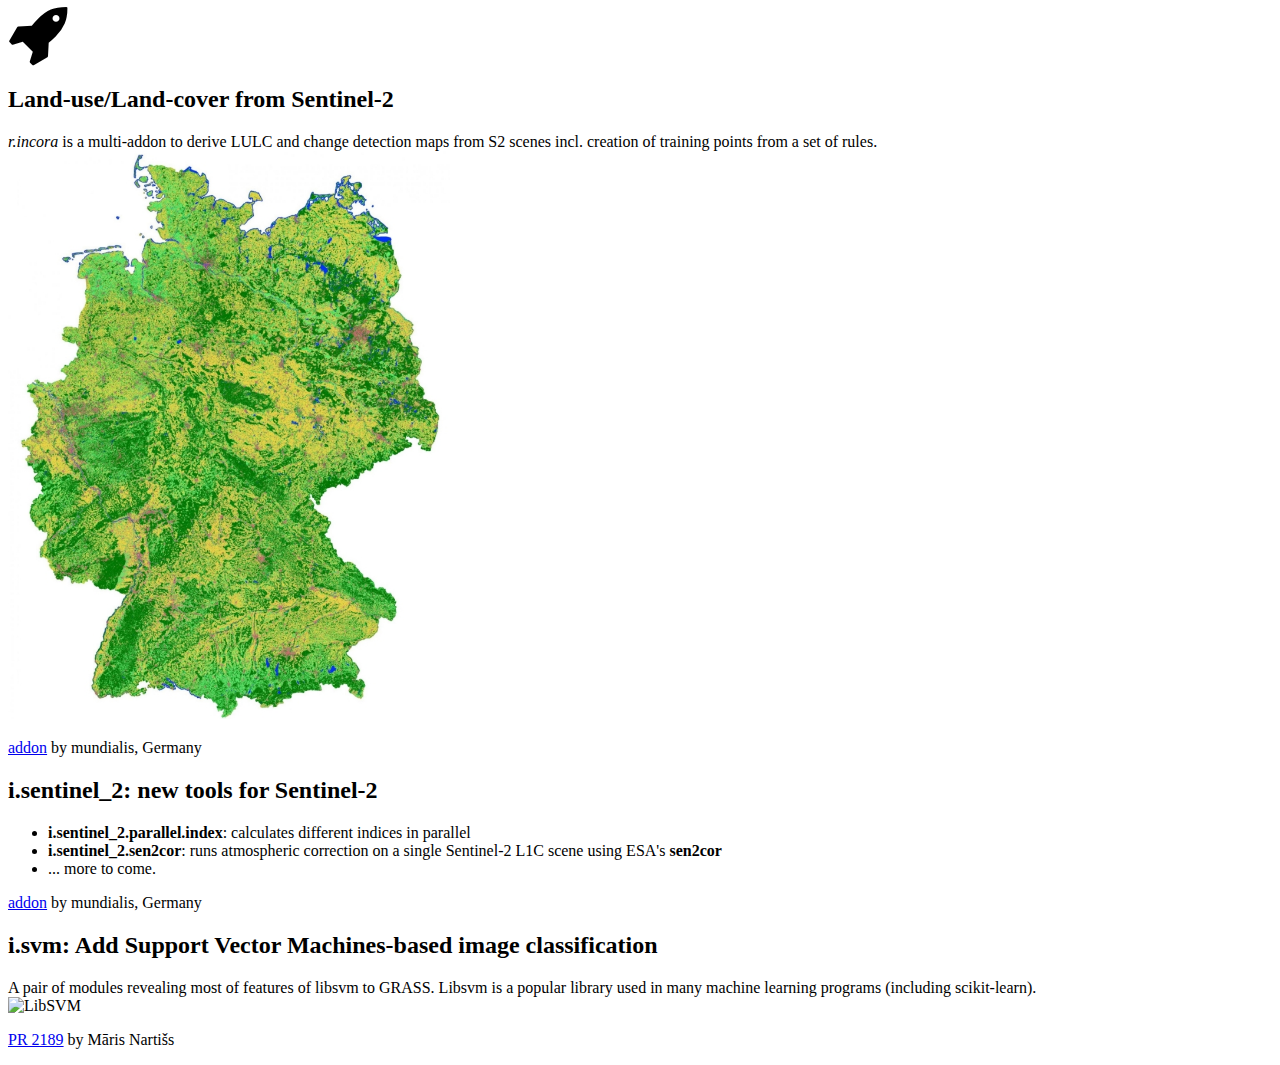
==== commit 12858532: "better wording in the description" ====
--- a/foss4g2023.html
+++ b/foss4g2023.html
@@ -173,6 +173,7 @@
         - Exciting new features in GRASS GIS 8.3
         - Community contributions
         - Get involved
+        - GRASS celebrated 40(!) in Prague
     </textarea>
 </section>
 
@@ -283,11 +284,15 @@
     <h2>Roadmap</h2>
     <ul>
       <li>
+        <font color="grey">8.2.0, Jun 2022
+        <small>Presented on FOSS4G 2022.</small></font>
+      </li>
+      <li>
         8.2.1, Jan 2023
         <small>Stability and fixes.</small>
       </li>
       <li>
-        8.3.0, Jun 2023
+        <b>8.3.0, Jun 2023</b>
         <small>Single window interface as the default.</small>
       </li>
       <ul>
@@ -297,7 +302,7 @@
           <li> <small>minor (x.y) brings <b>features and fixes</b>,</small></li>
           <li> <small>micro (x.y.z) brings <b>fixes</b>,</small></li>
         </ul>
-       </li>
+        <li>RFC: <a href="https://github.com/OSGeo/grass/blob/main/doc/development/rfc/version_numbering.md">Version Numbering</a></li>
       </ul>
      </ul>
     <img src="img/splash_screen.png" alt="GRASS GIS splash screen" width="70%">
@@ -344,8 +349,9 @@
 -->
 
 <section>
-    <h1>Exciting new features in GRASS 8.3+</h1>
-    <i class="fa fa-rocket fa-4x"></i>
+  <h1>Exciting new features in GRASS 8.3+</h1>
+  <i class="fa fa-rocket fa-4x"></i><br>
+  <p><a href="https://grass.osgeo.org/news/2023_06_24_grass_gis_8_3_released/">GRASS 8.3.0 news</a></p>
 </section>
 
 <!-- too much for FOSS4G 2022-->
@@ -1362,6 +1368,23 @@
 </section>
 
 <section>
+    <h2>actinia export in GRASS GIS modeler</h2>
+    <img src="img/2023/g_gui_gmodeler_model_avg.png" alt="gmodeler model" width="33%">
+    <img src="img/2023/g_gui_gmodeler_actinia_code.png" alt="actinia export" width="33%">
+    <p>
+    Automatic export of GRASS GIS models as actinia workflows/templates. Pull request <a href="https://github.com/OSGeo/grass/pull/3005">hanging</a>.
+    </p>
+    <aside class="notes"> <!-- notes only, not show -->
+        <ul>
+            <li>Good for people wanting to use an actinia server but having no experience with actinia</li>
+            <li>Supports also parameterization</li>
+        </ul>
+    </aside>
+    <!-- END notes only, not show -->
+    <p>by Ondrej Pesek</p>
+</section>
+
+<section>
     <h1>Thanks for your attention!!</h1>
     <br>
     <img src="img/grass_gis.svg" alt="GRASS GIS logo" width="20%">
@@ -1398,6 +1421,16 @@
     </p>
     <p><a href="https://github.com/mundialis/i.sentinel_2">addon</a>
         by mundialis, Germany</p>
+</section>
+
+<section>
+    <h2>i.svm: Add Support Vector Machines-based image classification</h2>
+    A pair of modules revealing most of features of libsvm to GRASS.
+Libsvm is a popular library used in many machine learning programs (including scikit-learn).
+    <br>
+    <img src="img/2023/libsvm.png" alt="LibSVM" width="65%">
+    <p><a href="https://github.com/OSGeo/grass/pull/2189">PR 2189</a>
+        by Māris Nartišs</p>
 </section>
 
 <!--
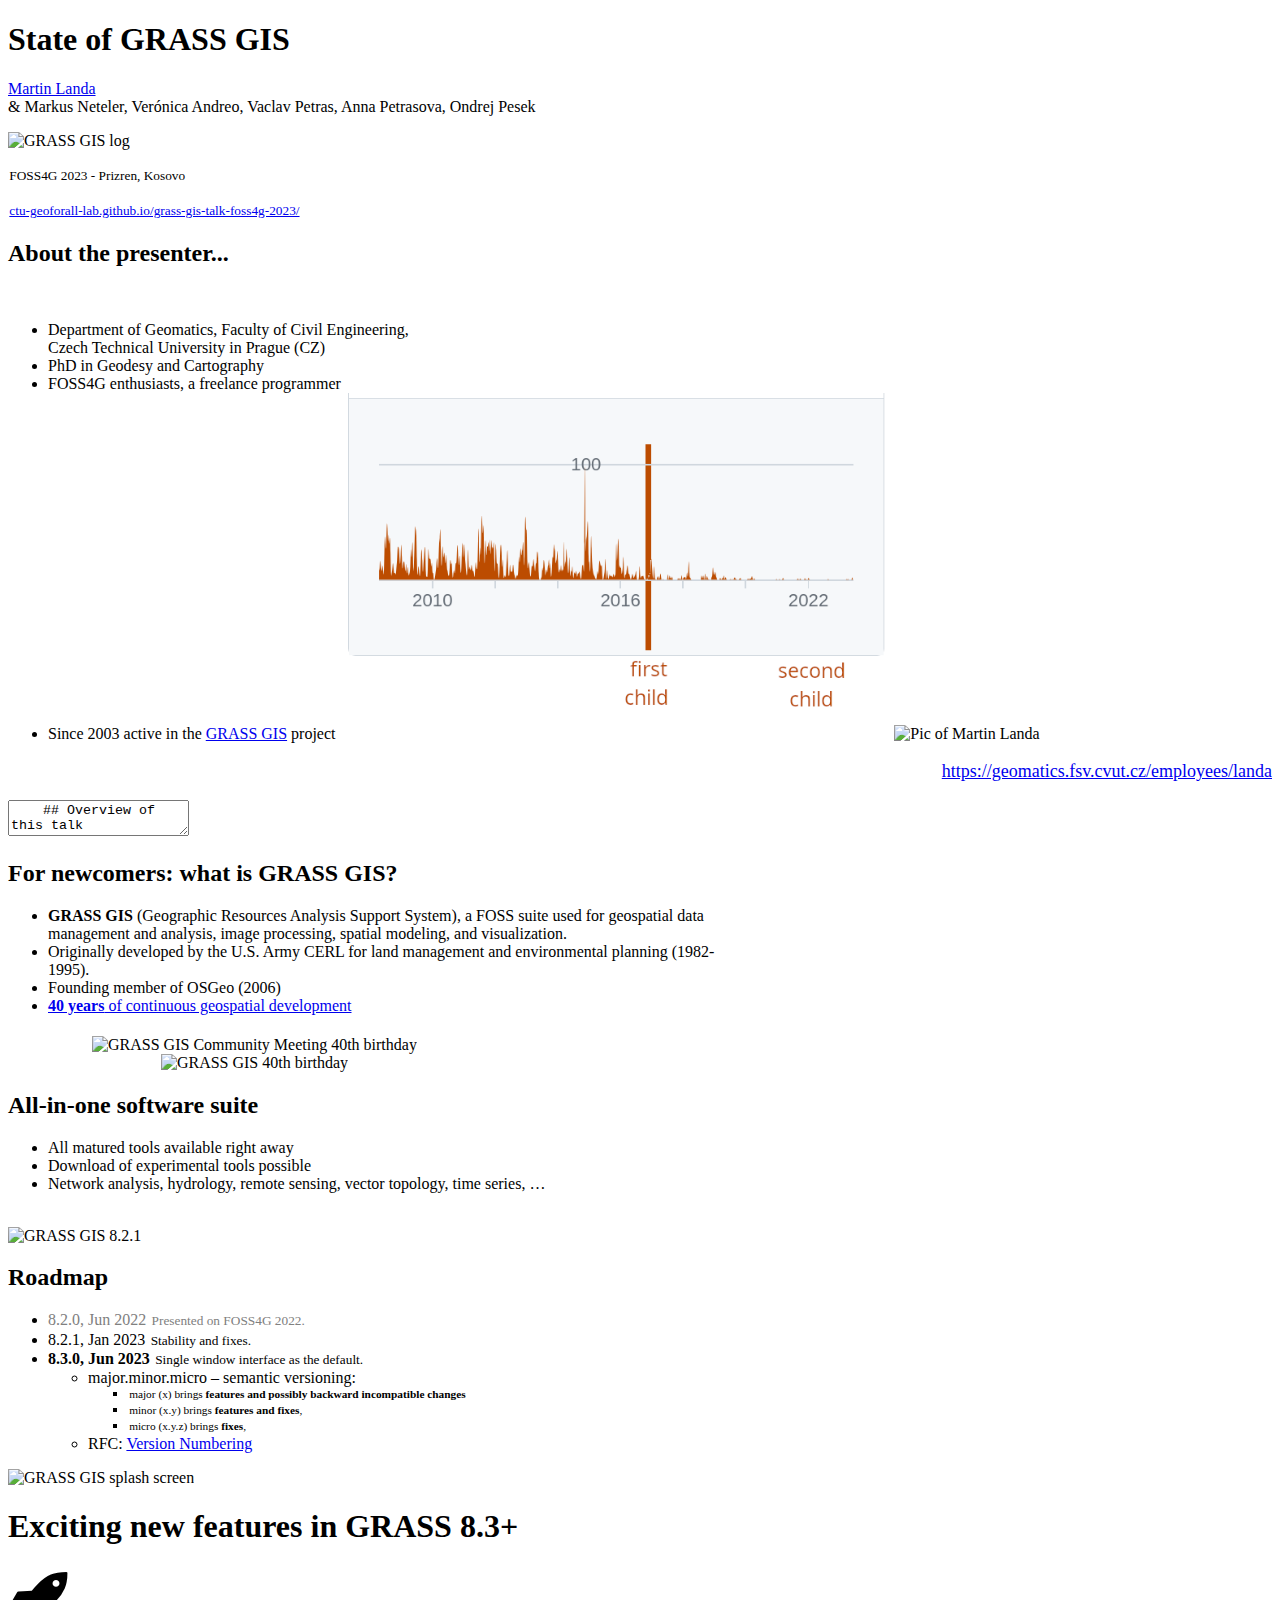
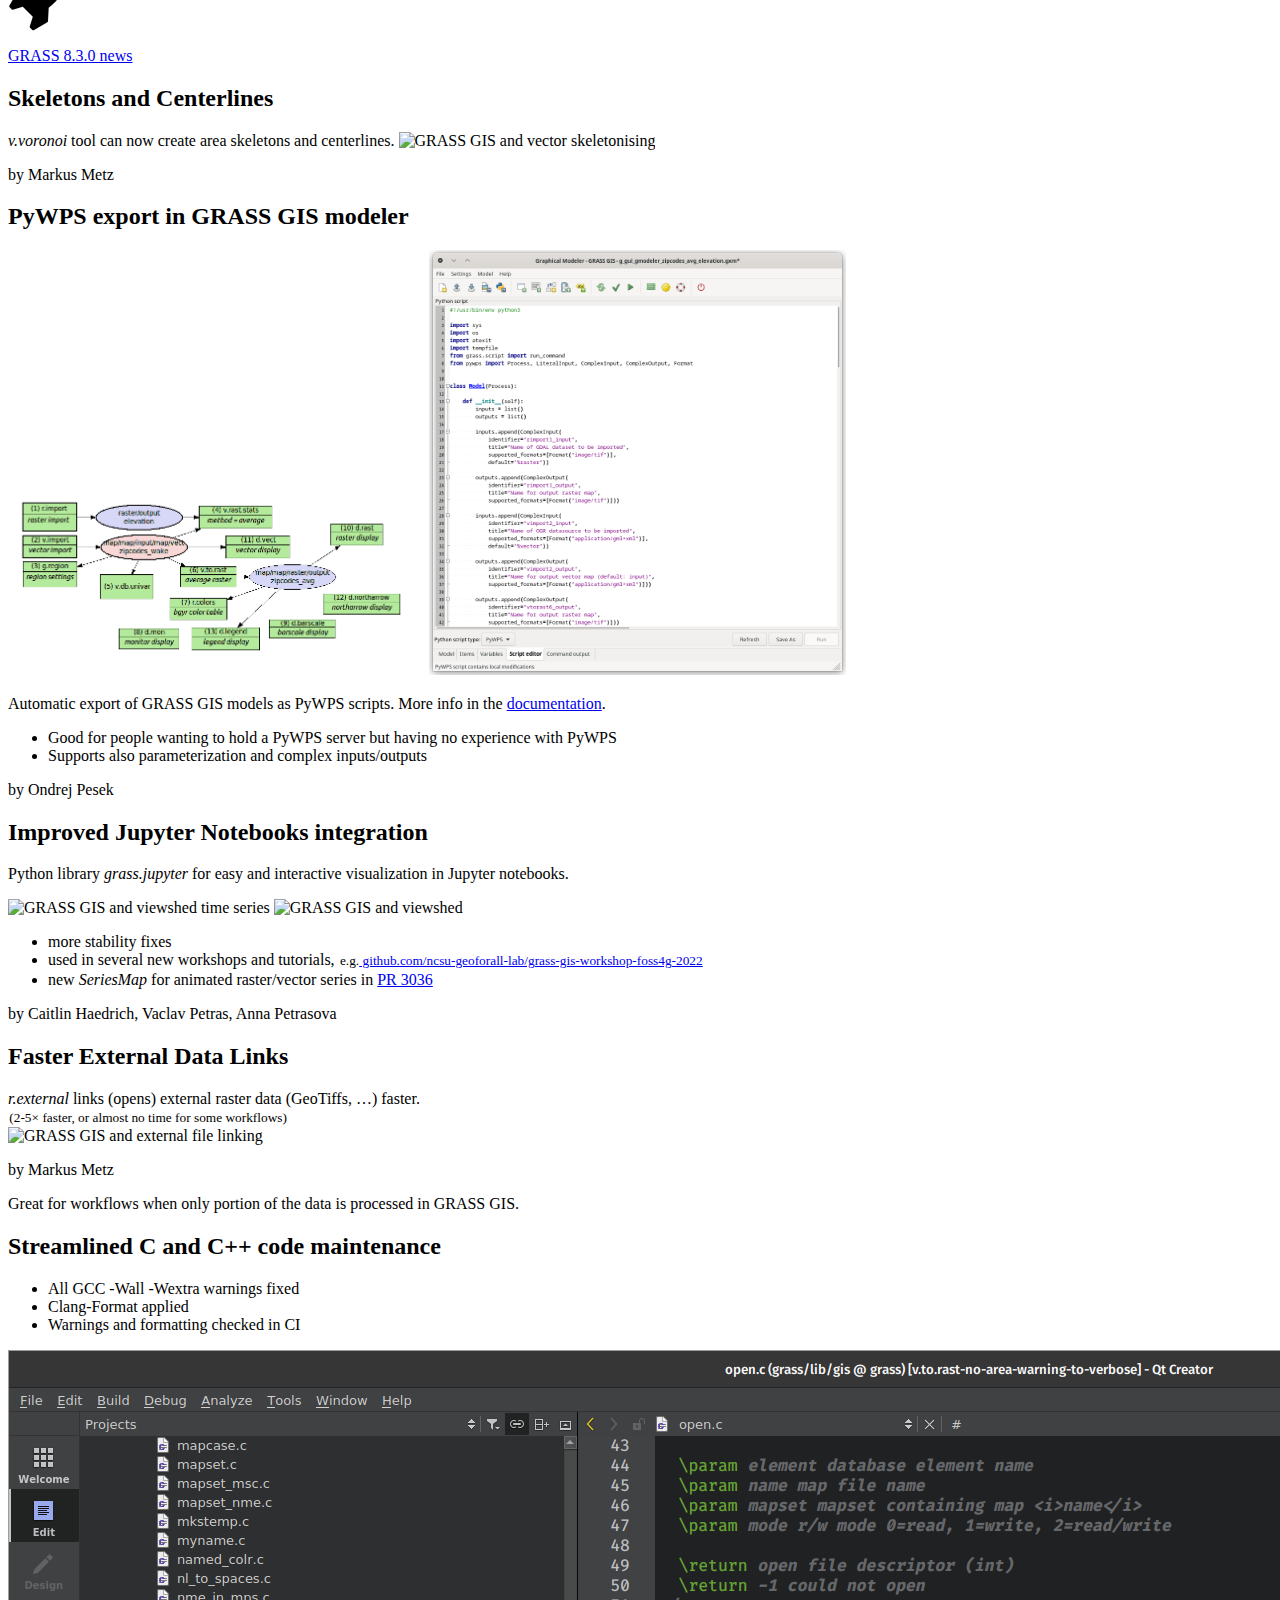
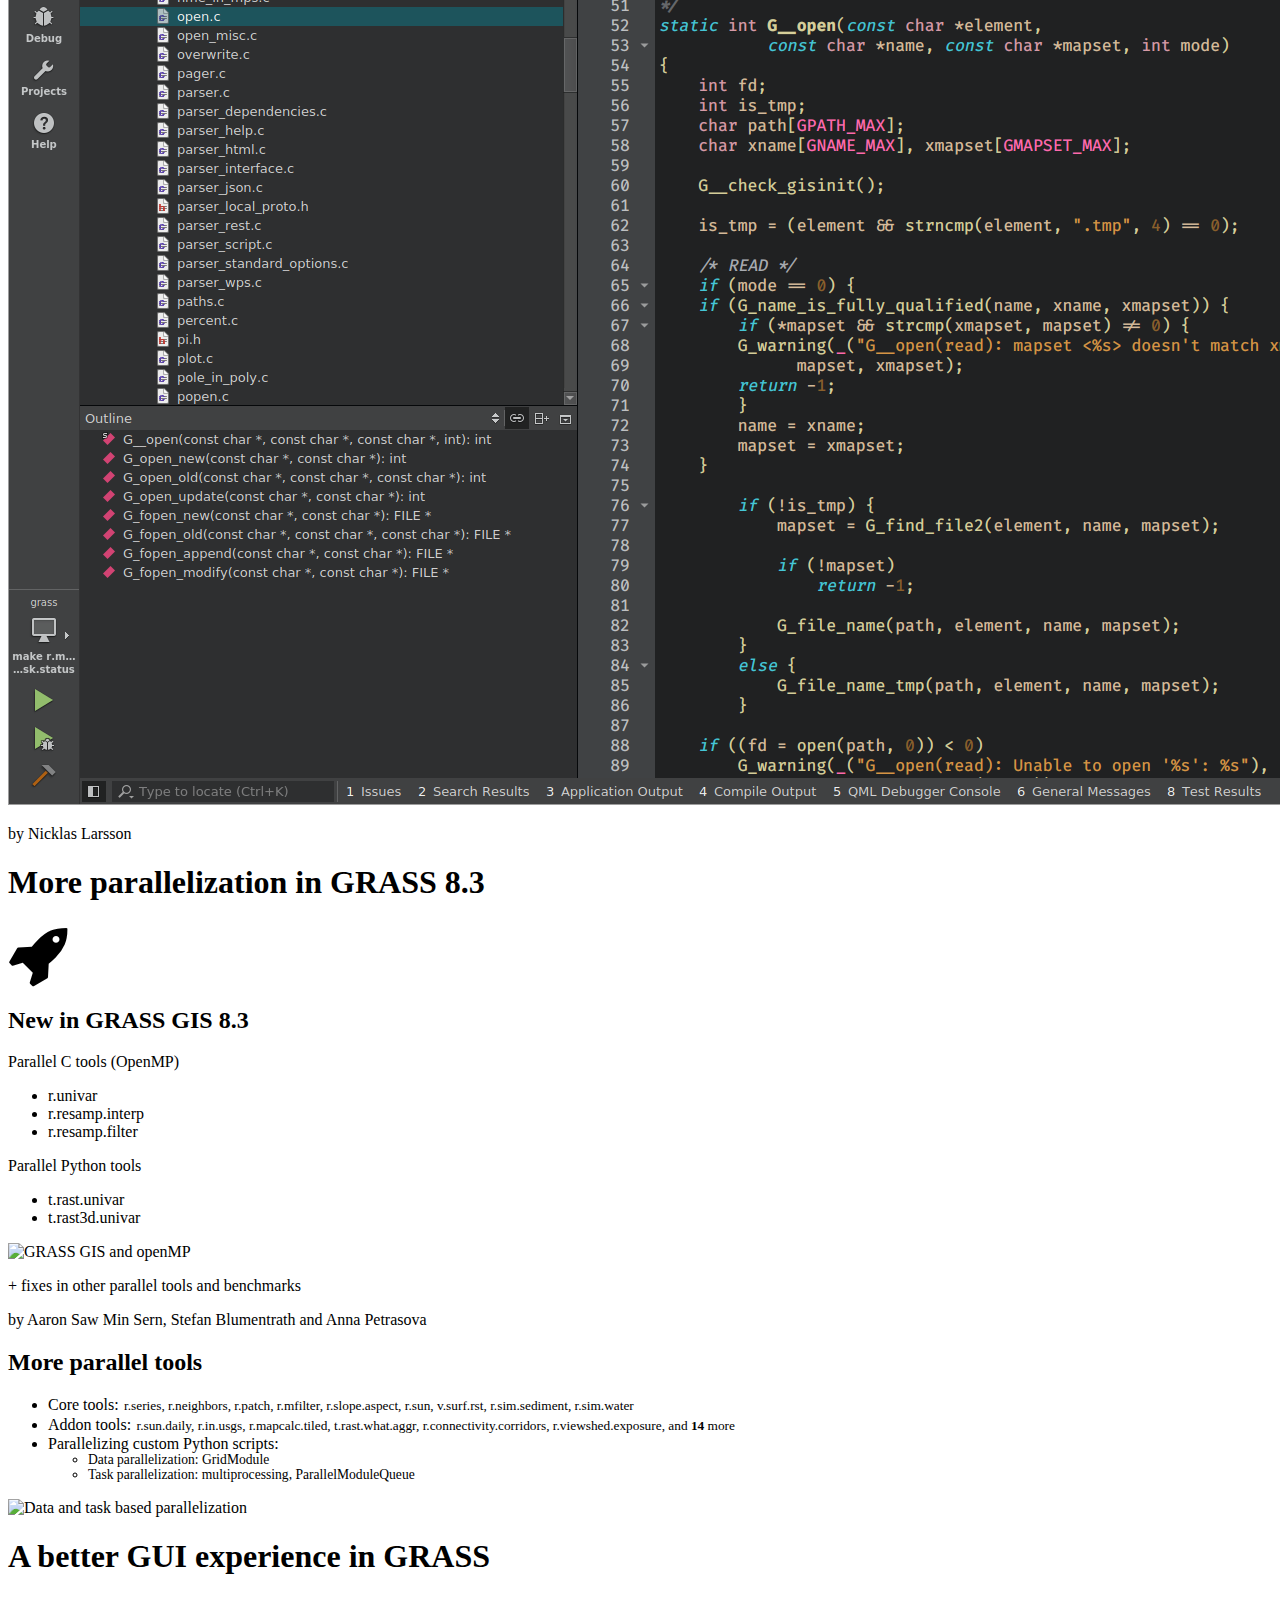
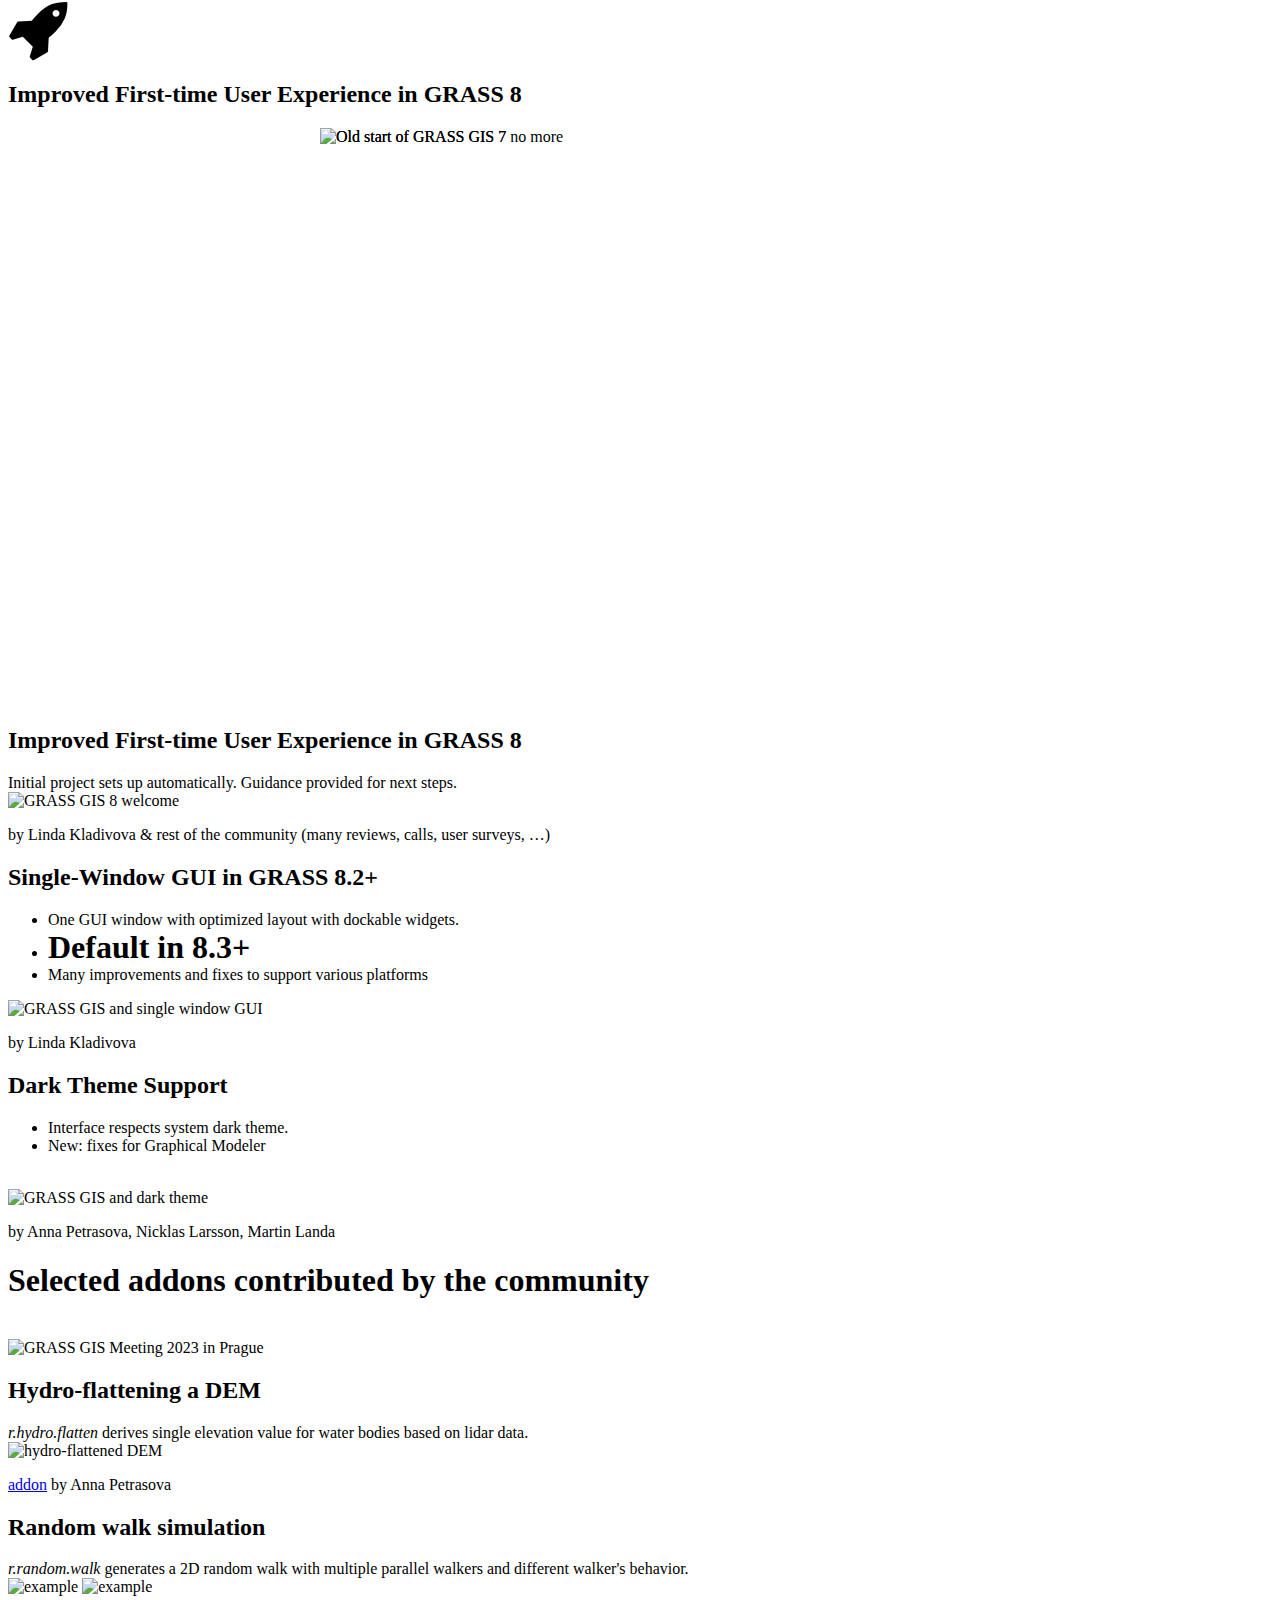
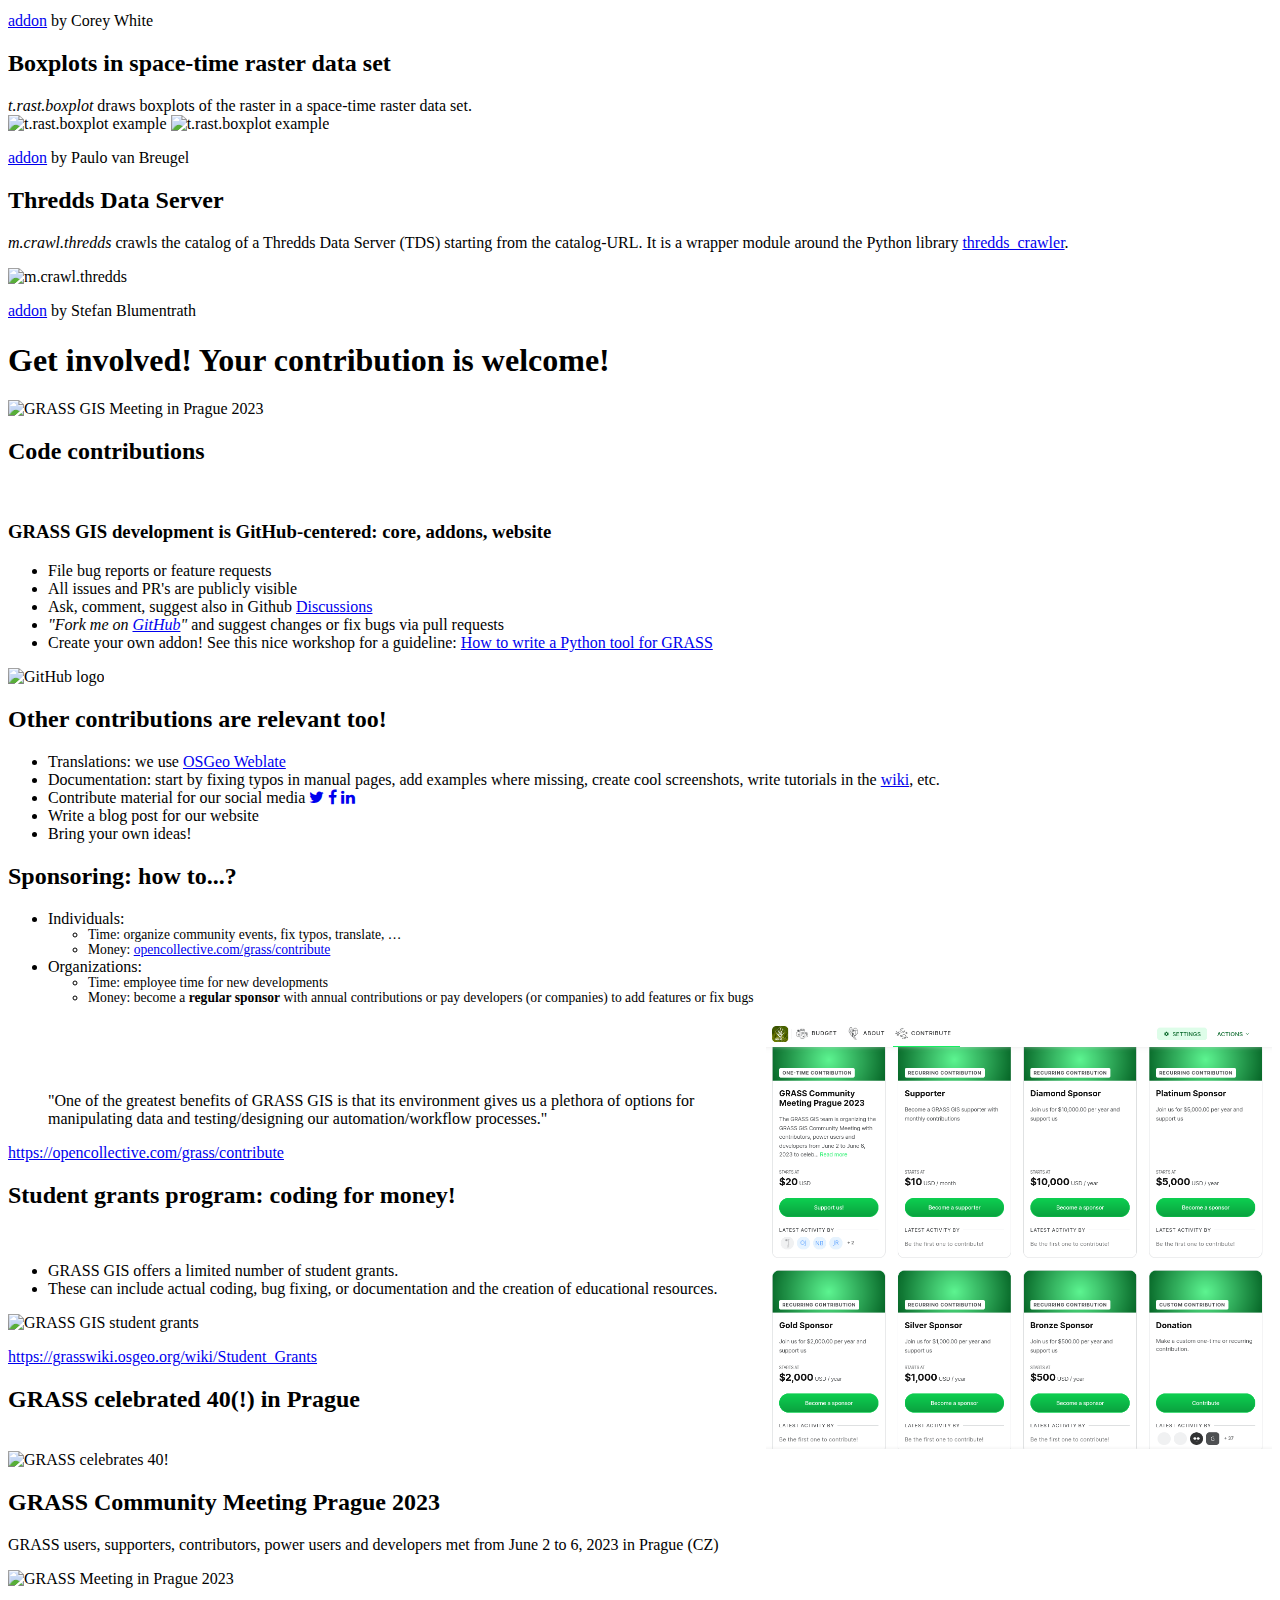
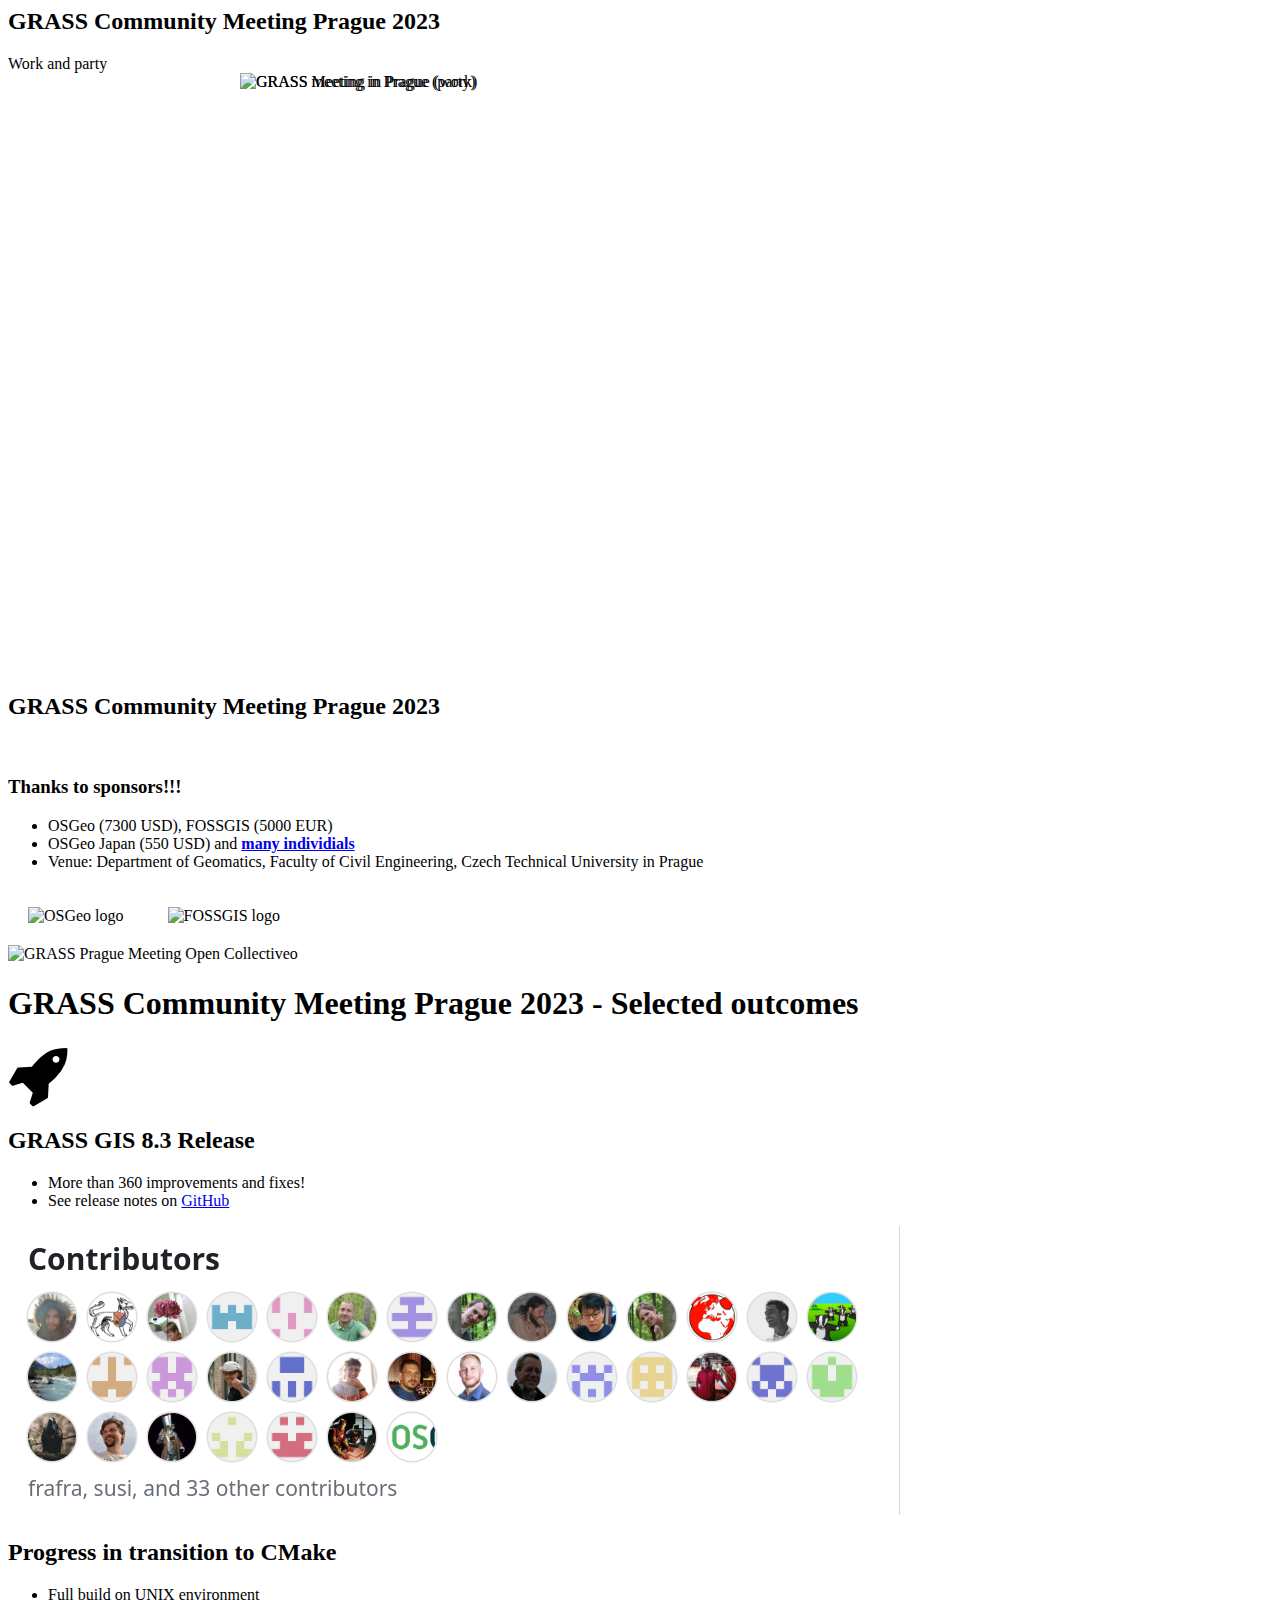
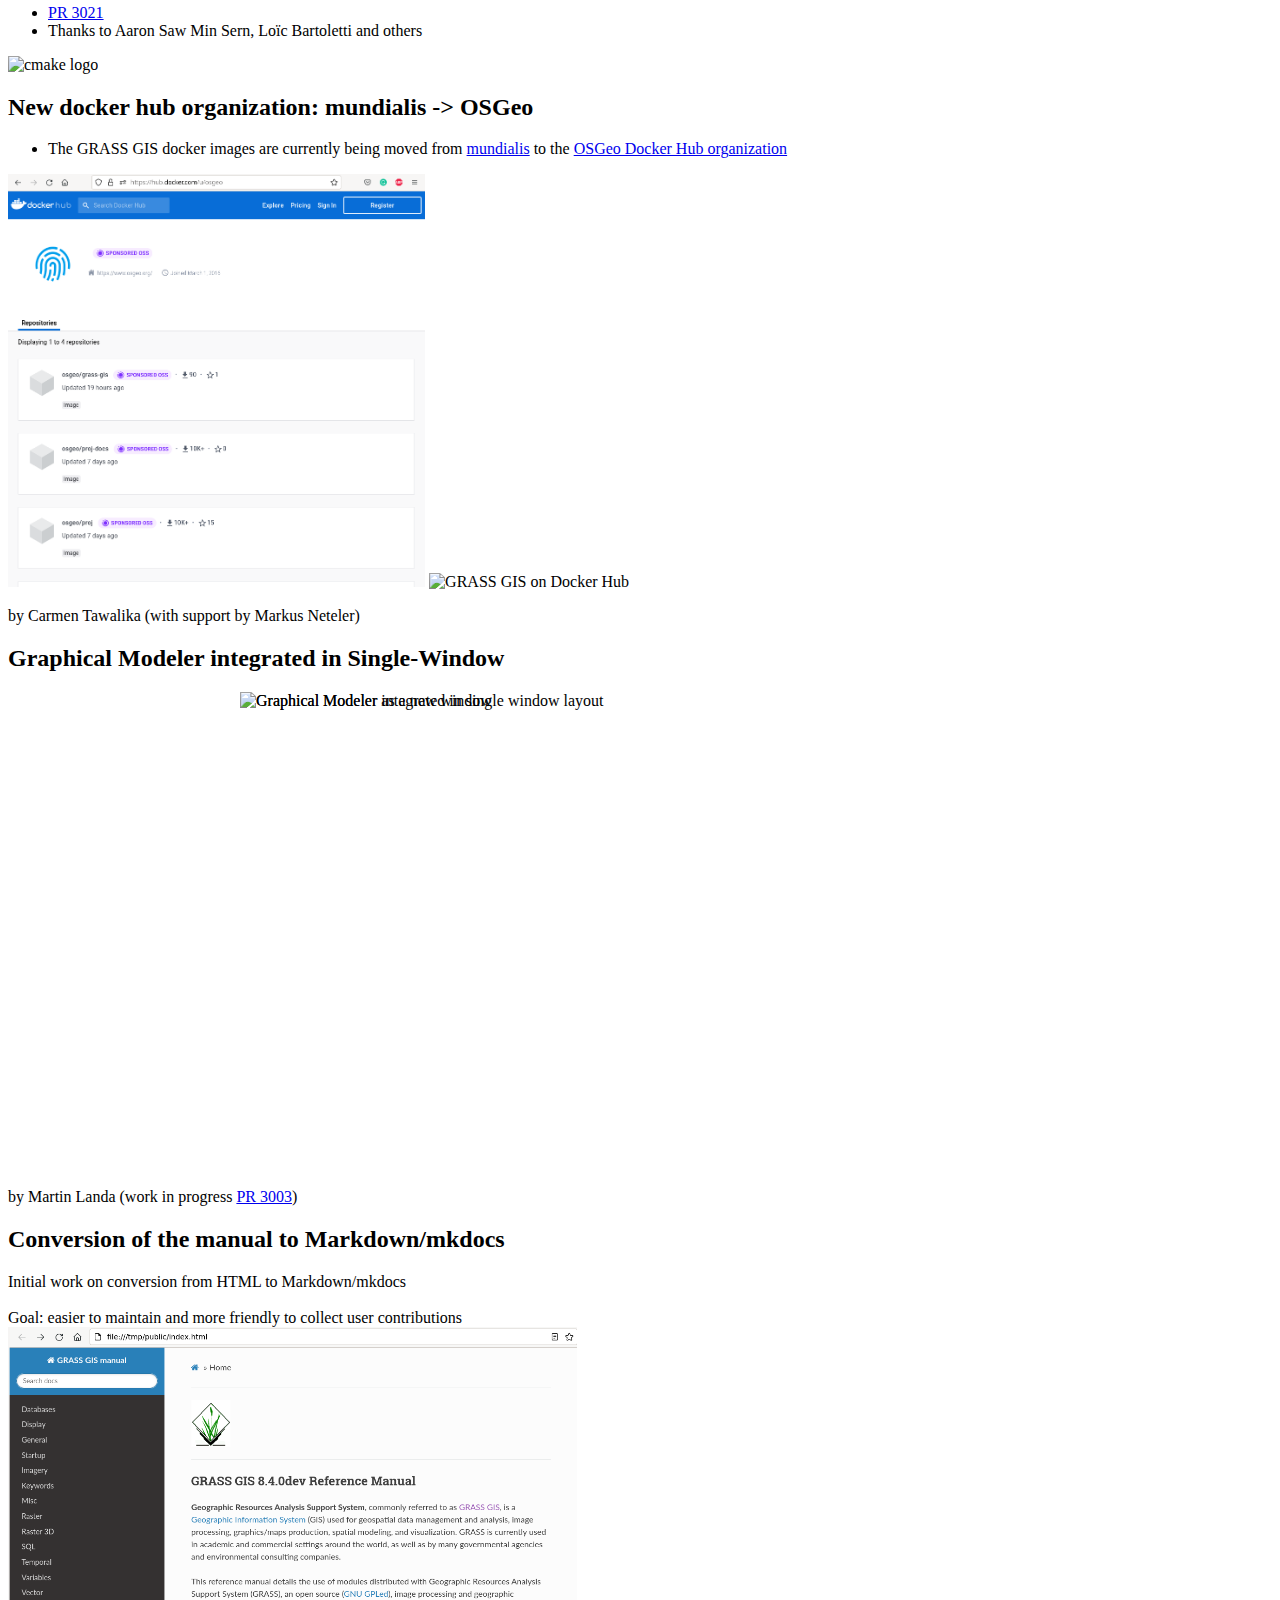
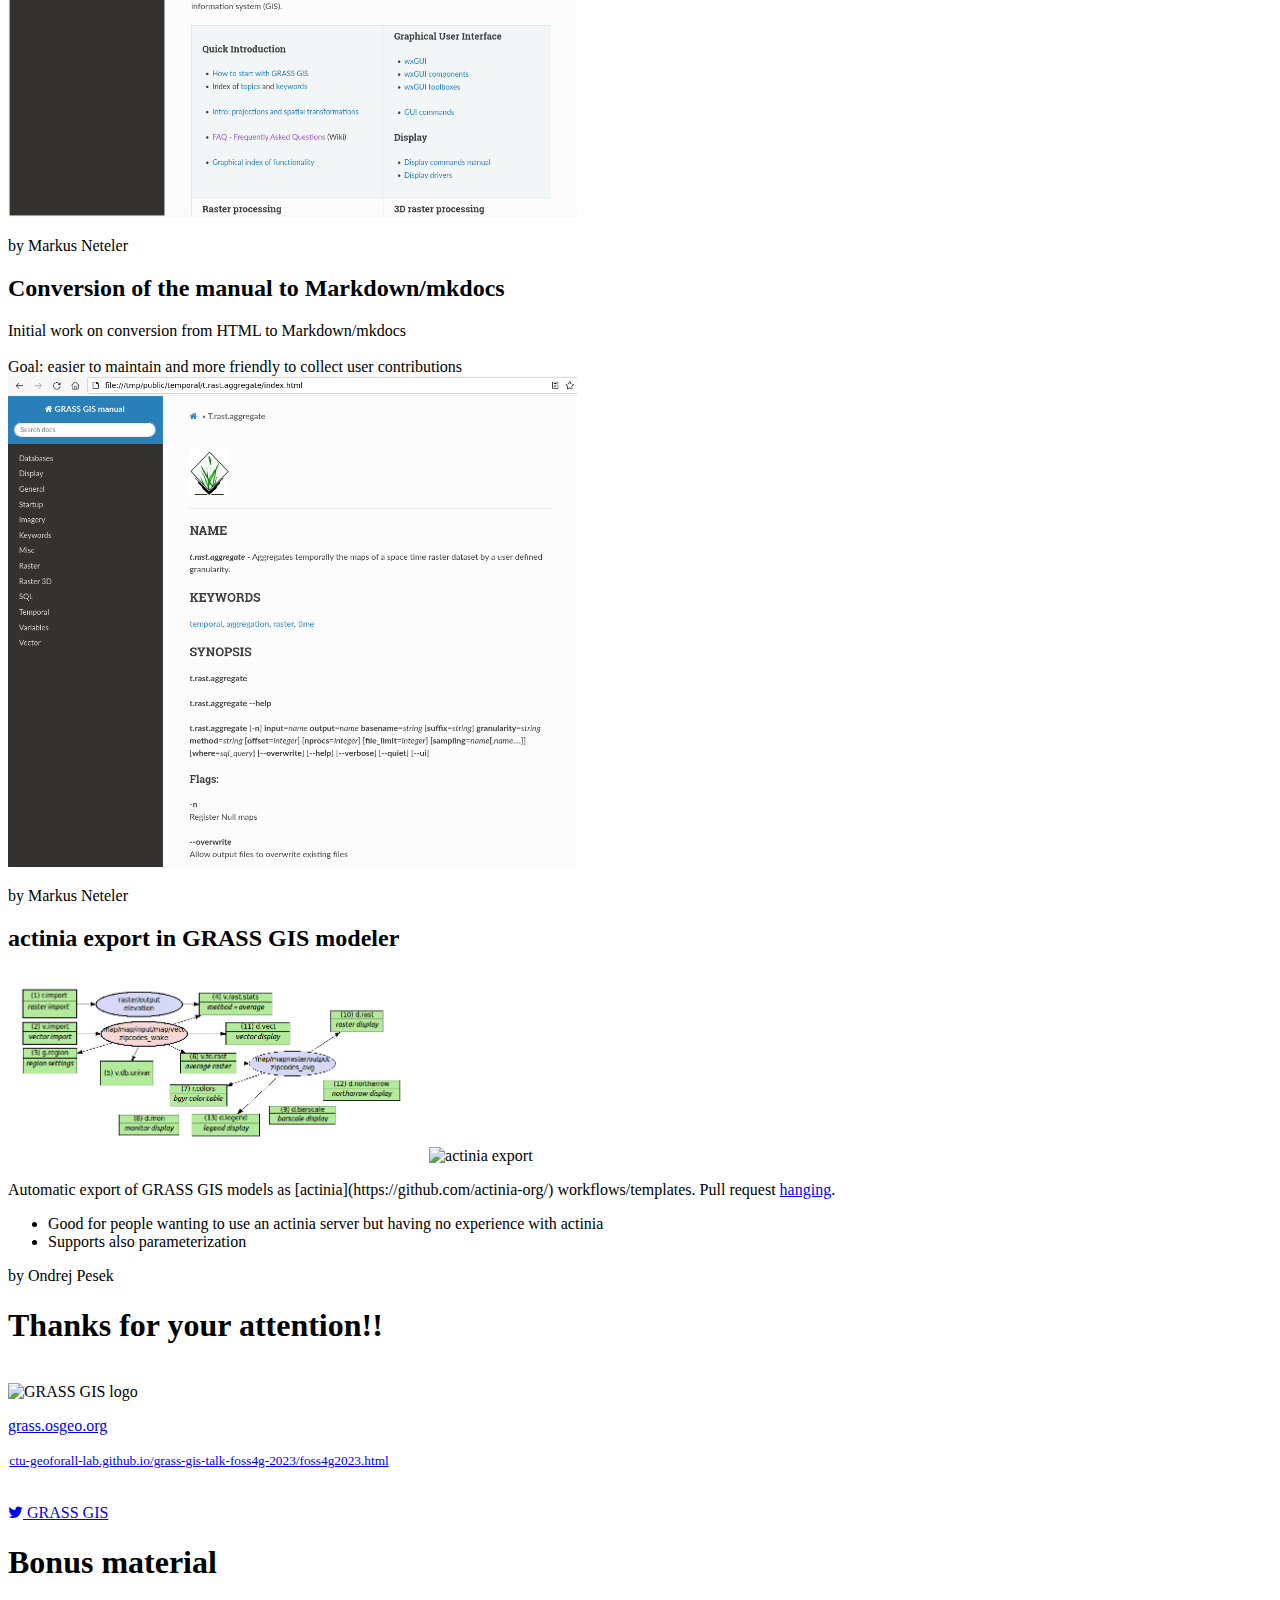
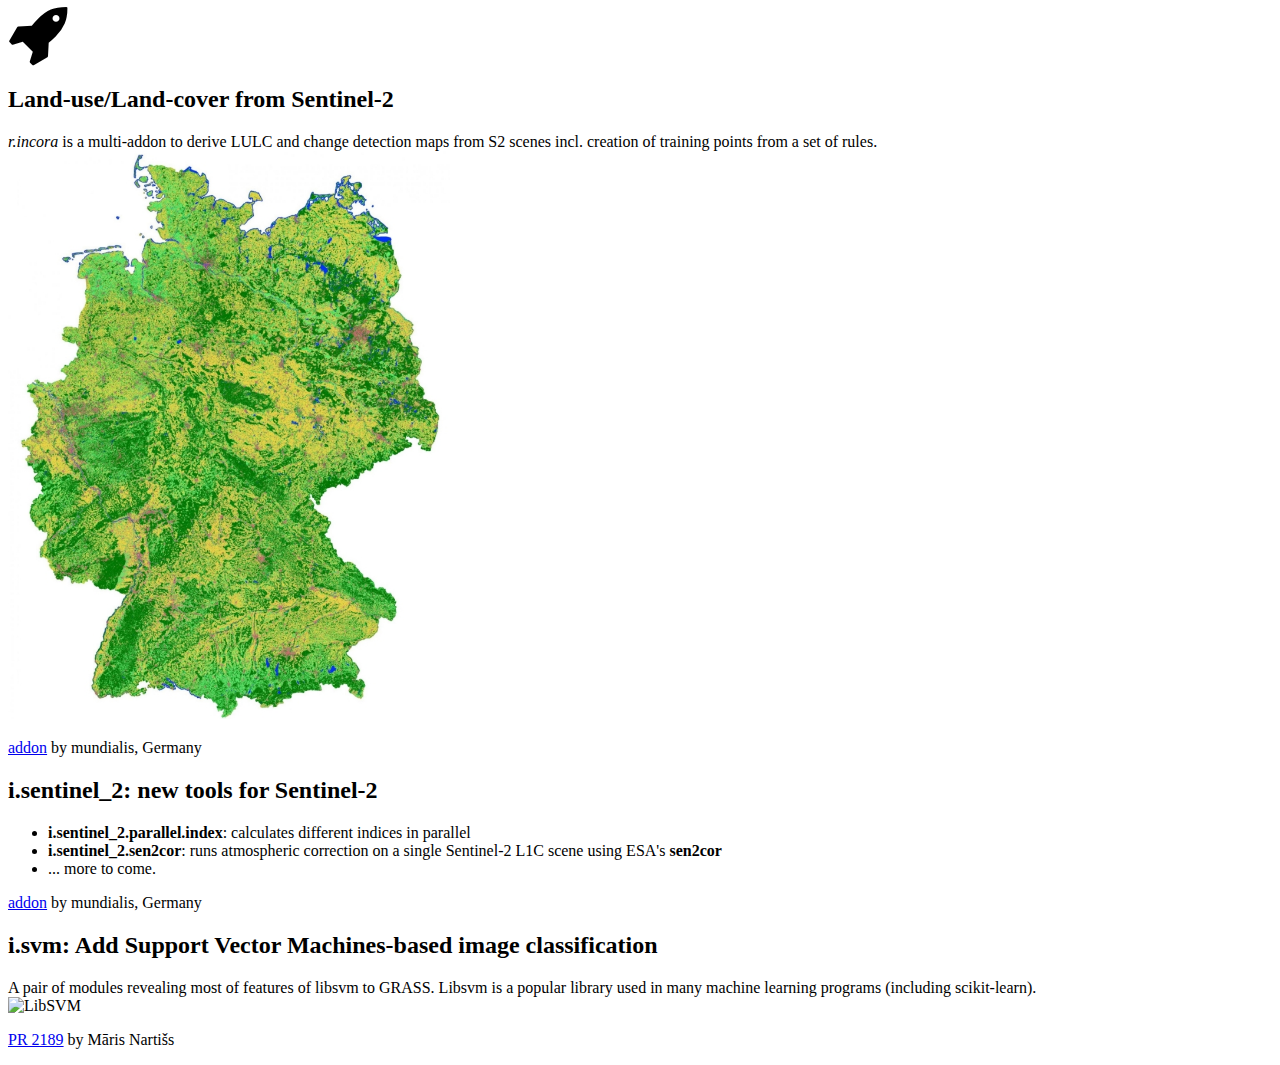
==== commit 1164d426: "add link to actinia" ====
--- a/foss4g2023.html
+++ b/foss4g2023.html
@@ -1372,7 +1372,7 @@
     <img src="img/2023/g_gui_gmodeler_model_avg.png" alt="gmodeler model" width="33%">
     <img src="img/2023/g_gui_gmodeler_actinia_code.png" alt="actinia export" width="33%">
     <p>
-    Automatic export of GRASS GIS models as actinia workflows/templates. Pull request <a href="https://github.com/OSGeo/grass/pull/3005">hanging</a>.
+    Automatic export of GRASS GIS models as [actinia](https://github.com/actinia-org/) workflows/templates. Pull request <a href="https://github.com/OSGeo/grass/pull/3005">hanging</a>.
     </p>
     <aside class="notes"> <!-- notes only, not show -->
         <ul>
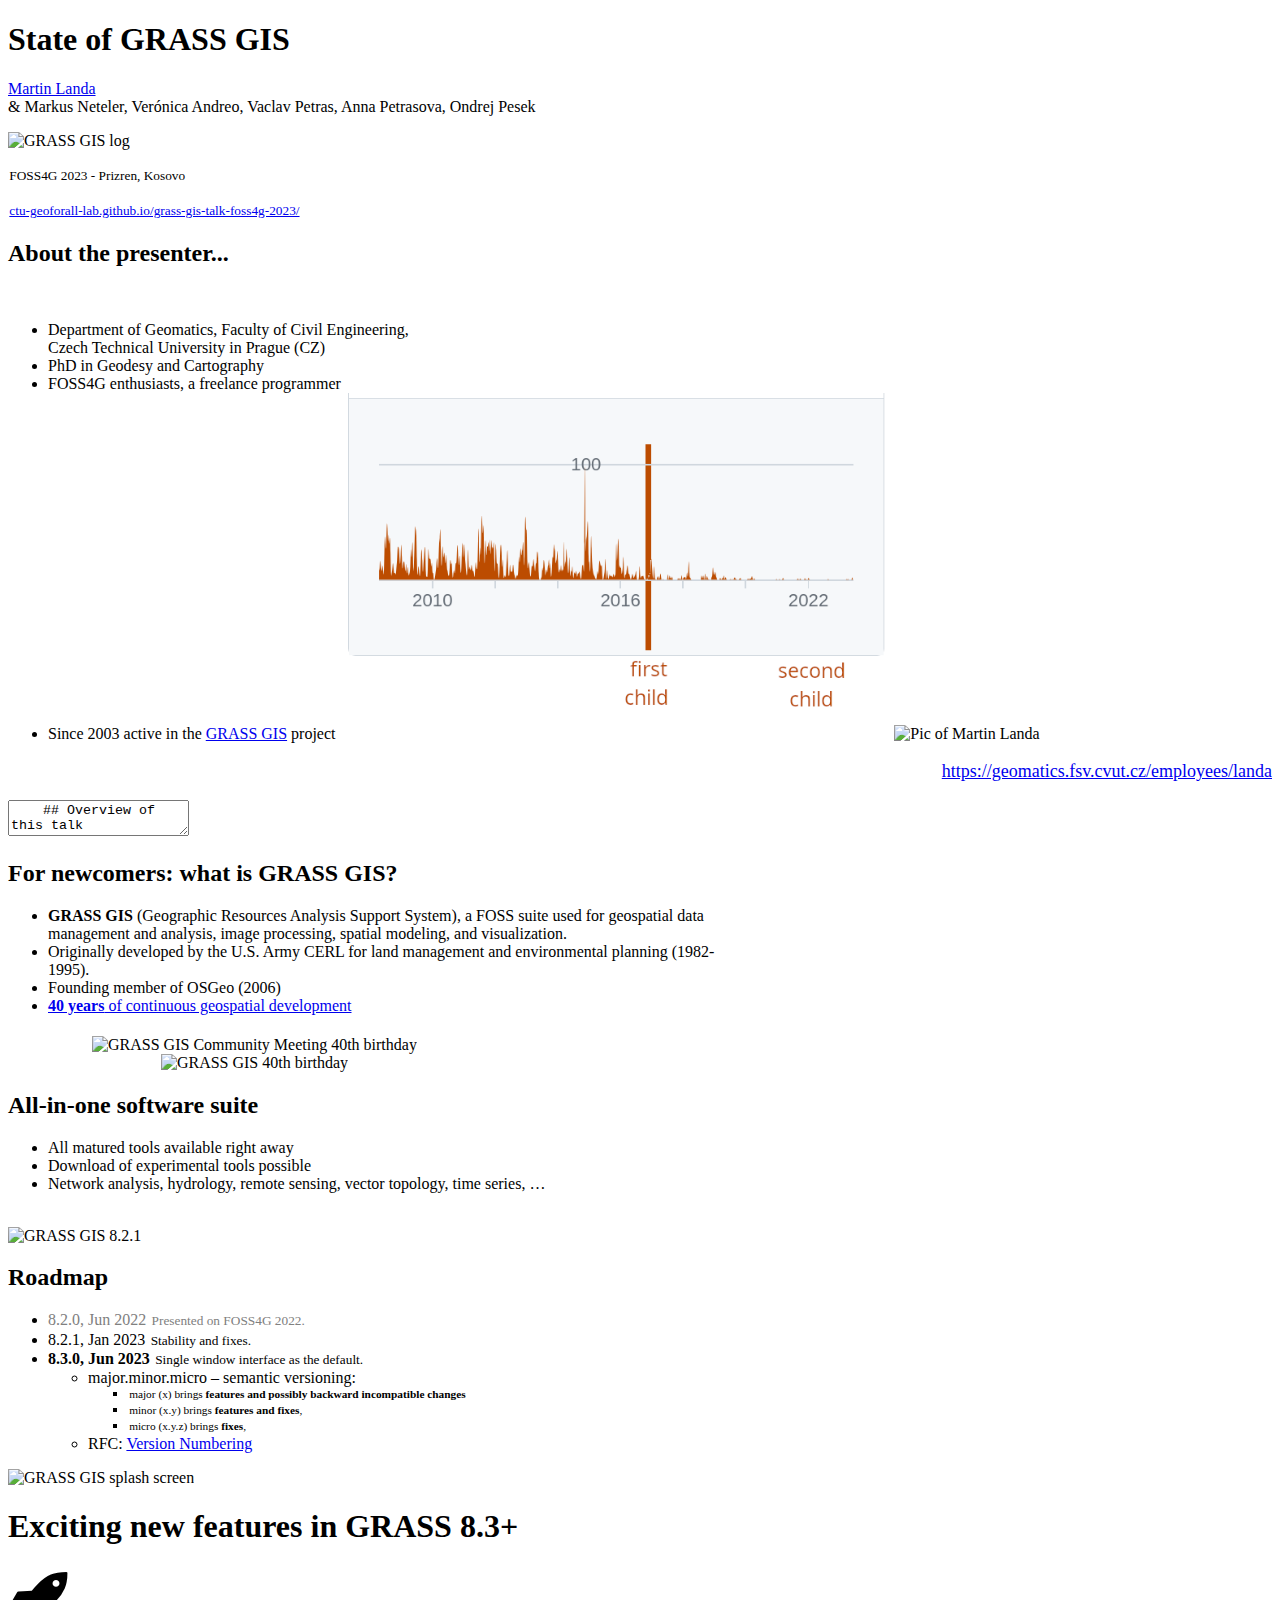
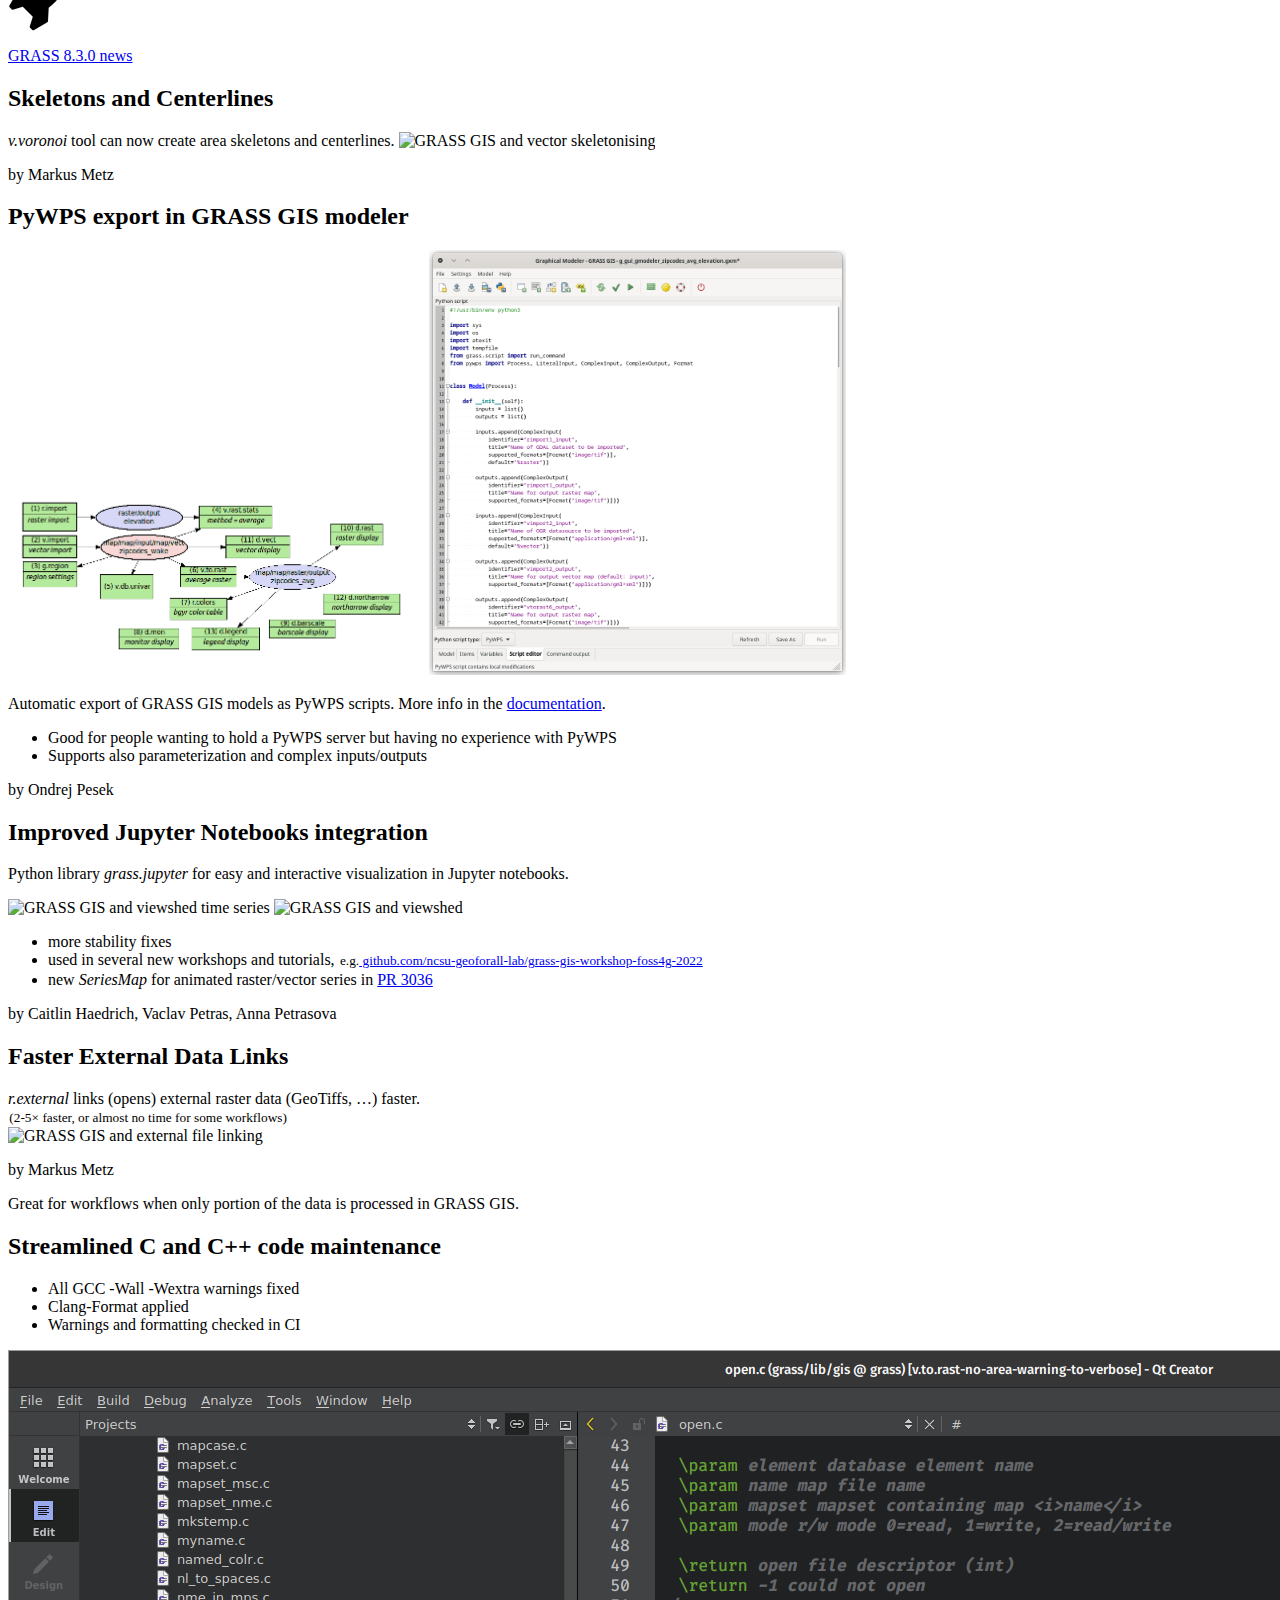
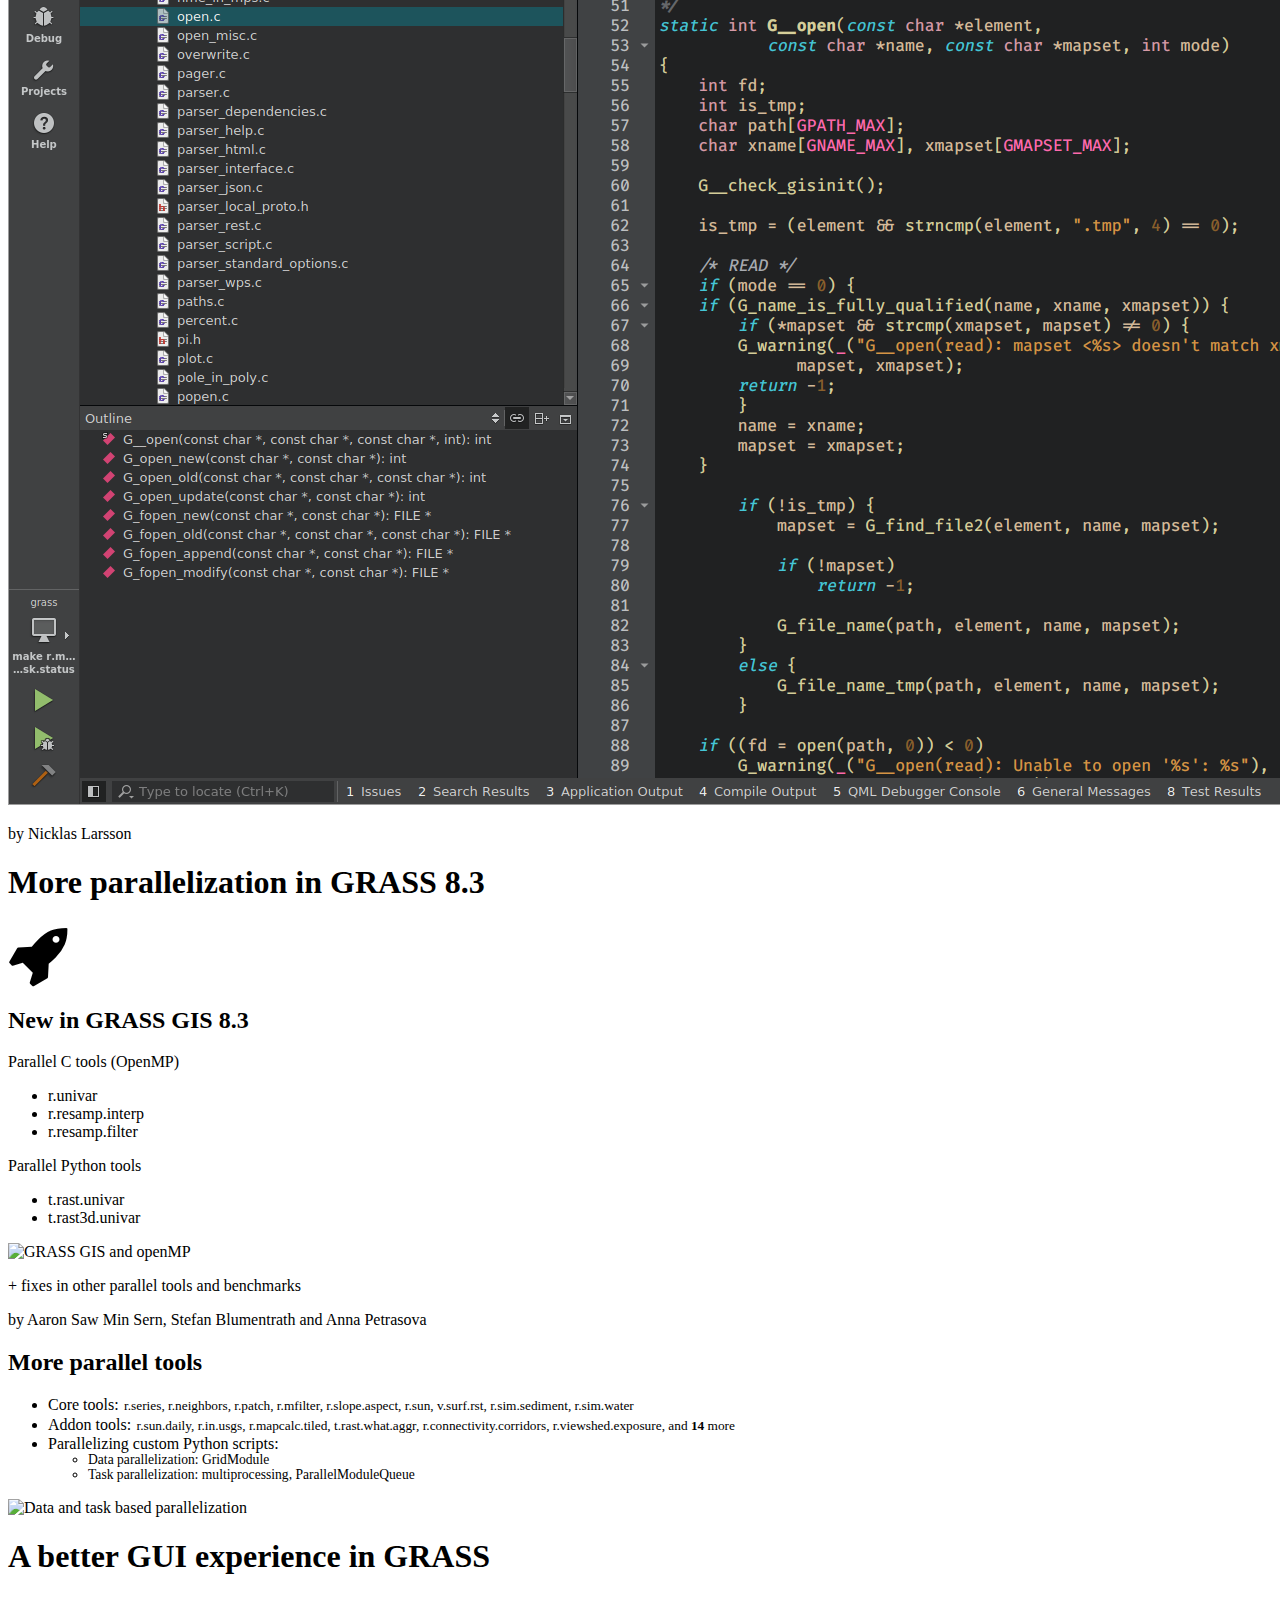
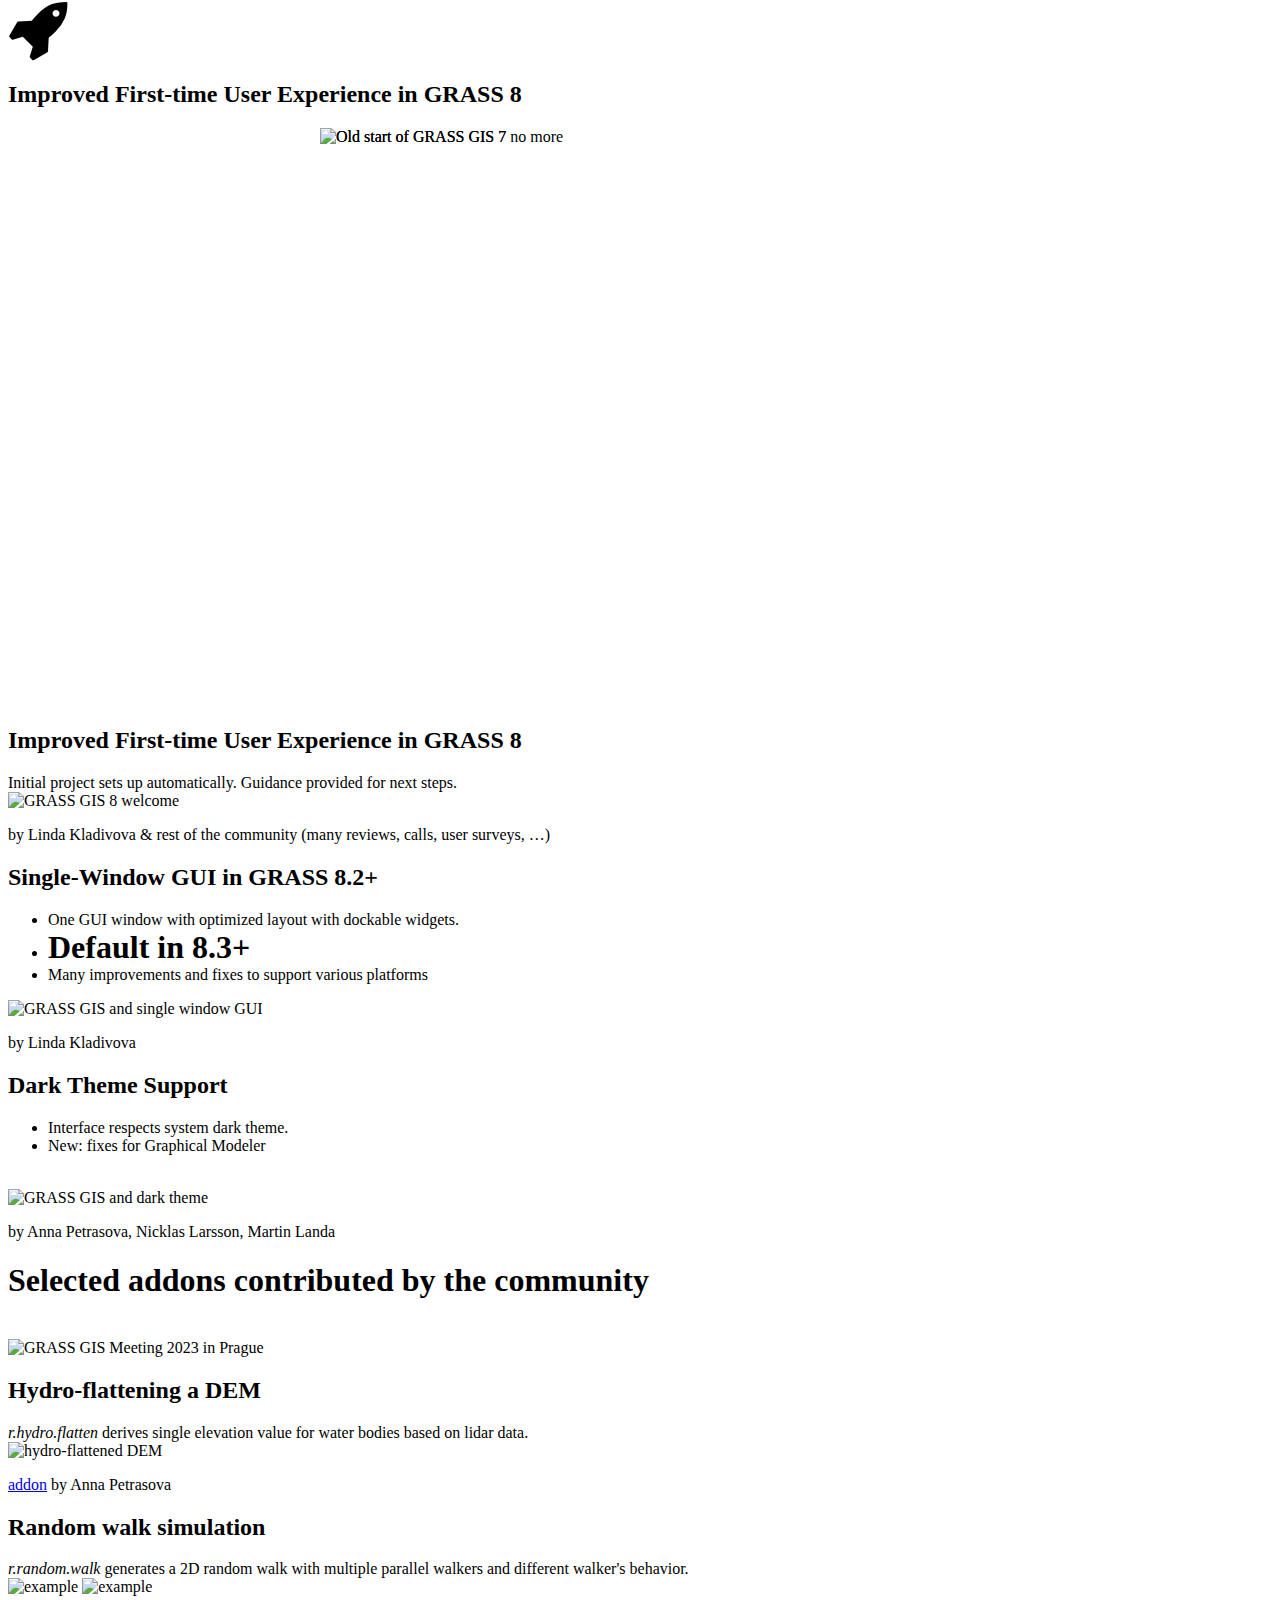
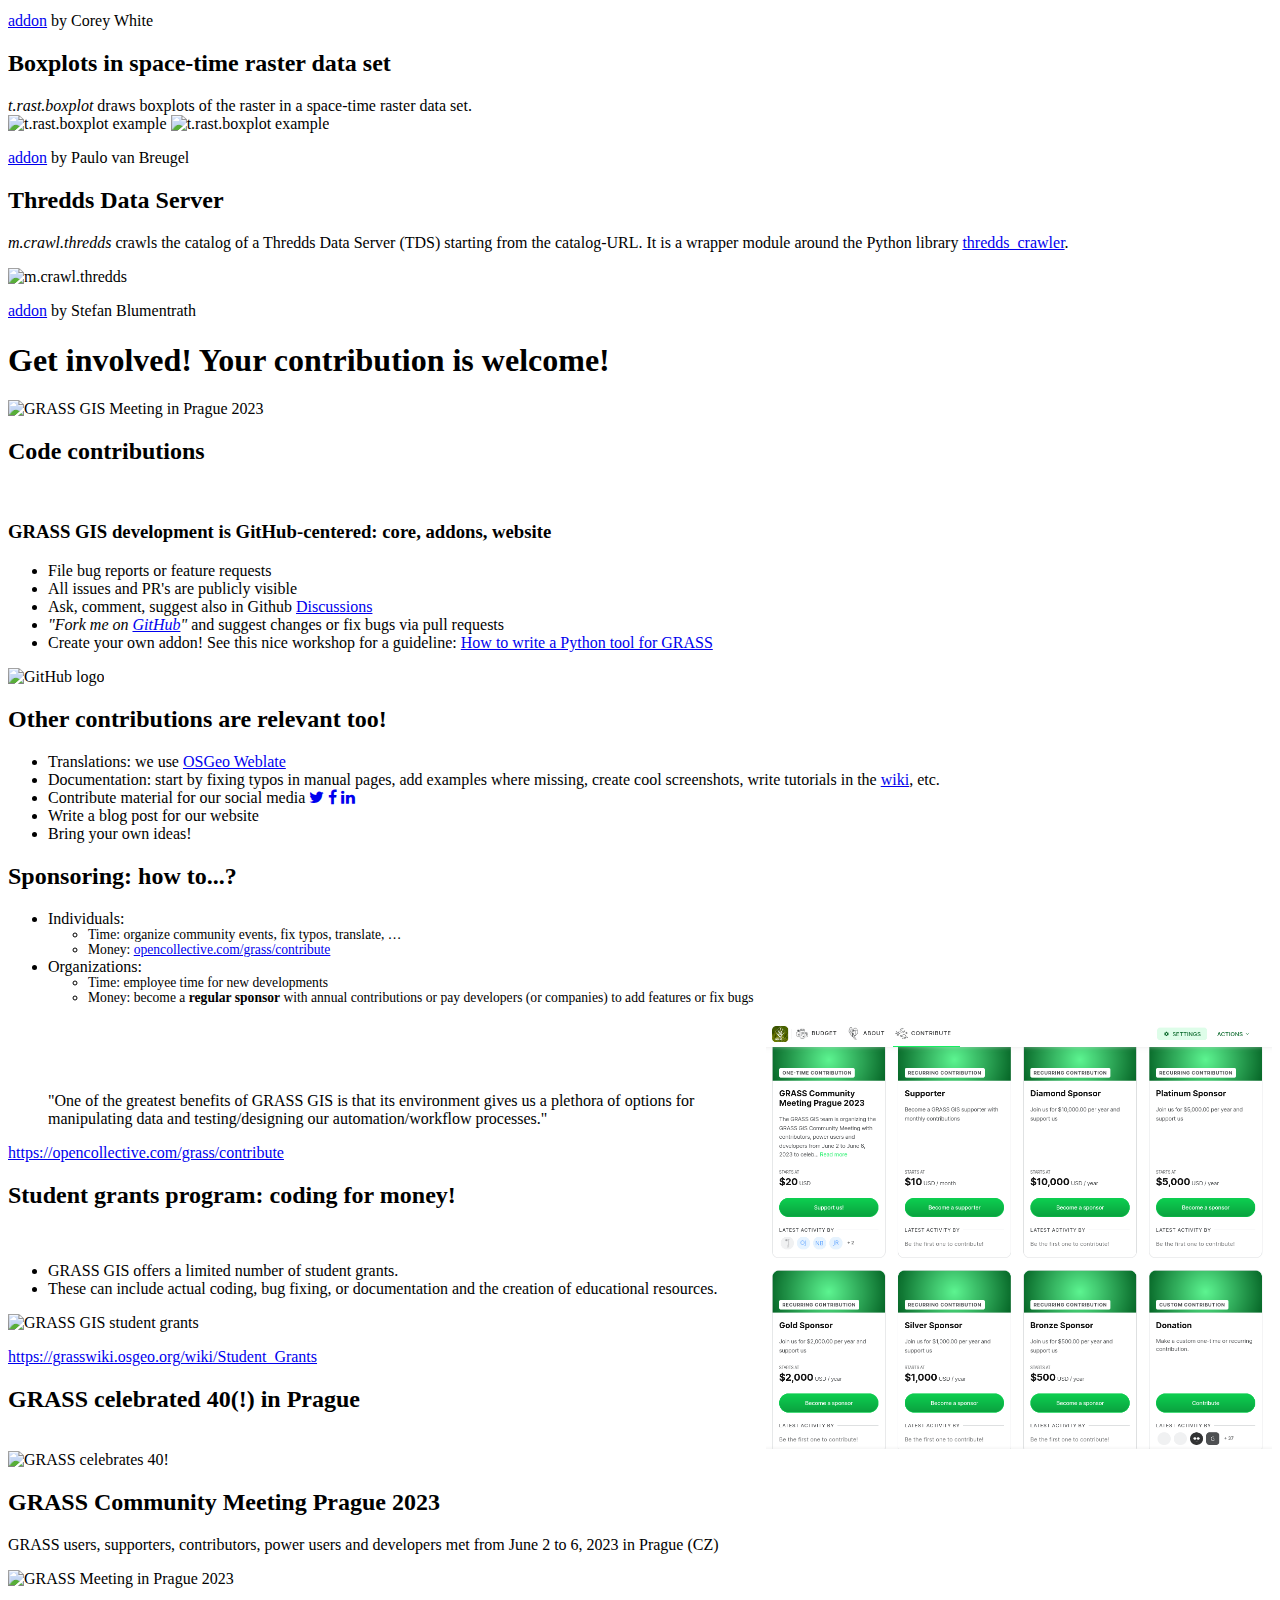
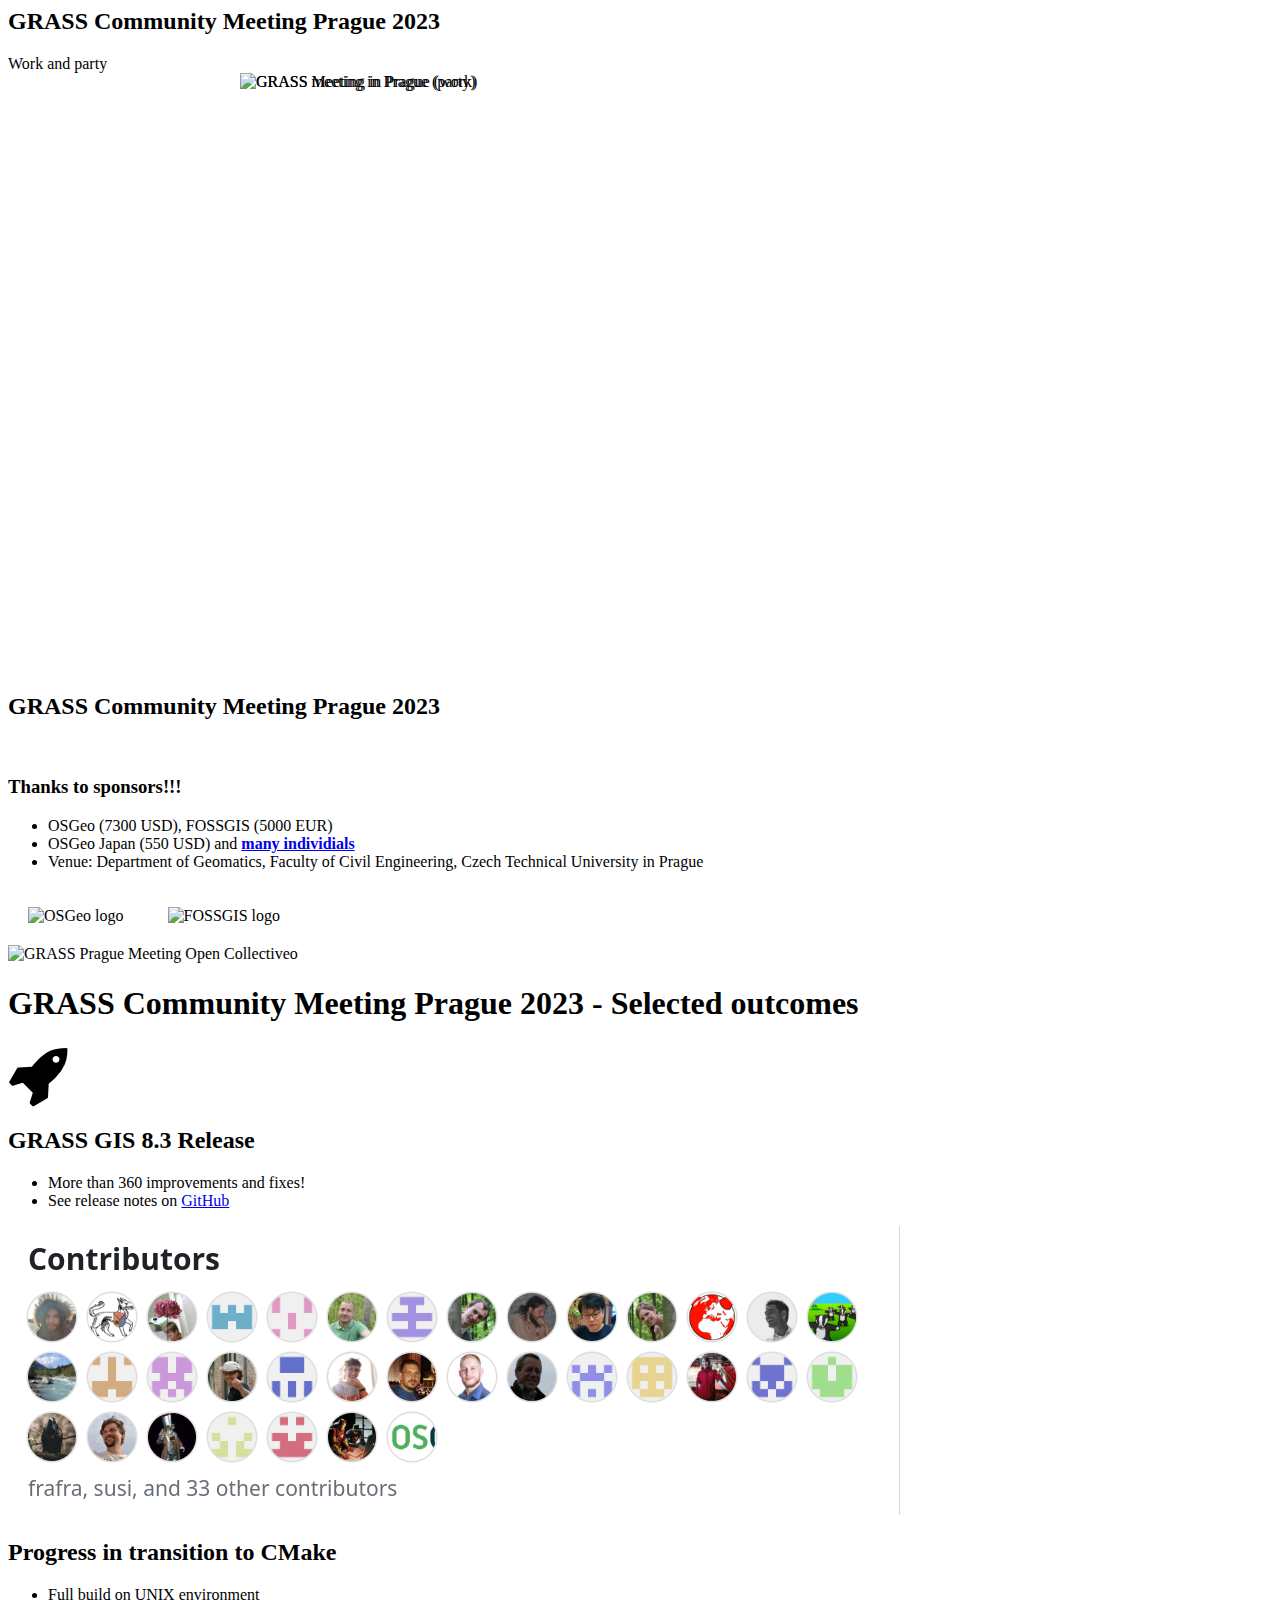
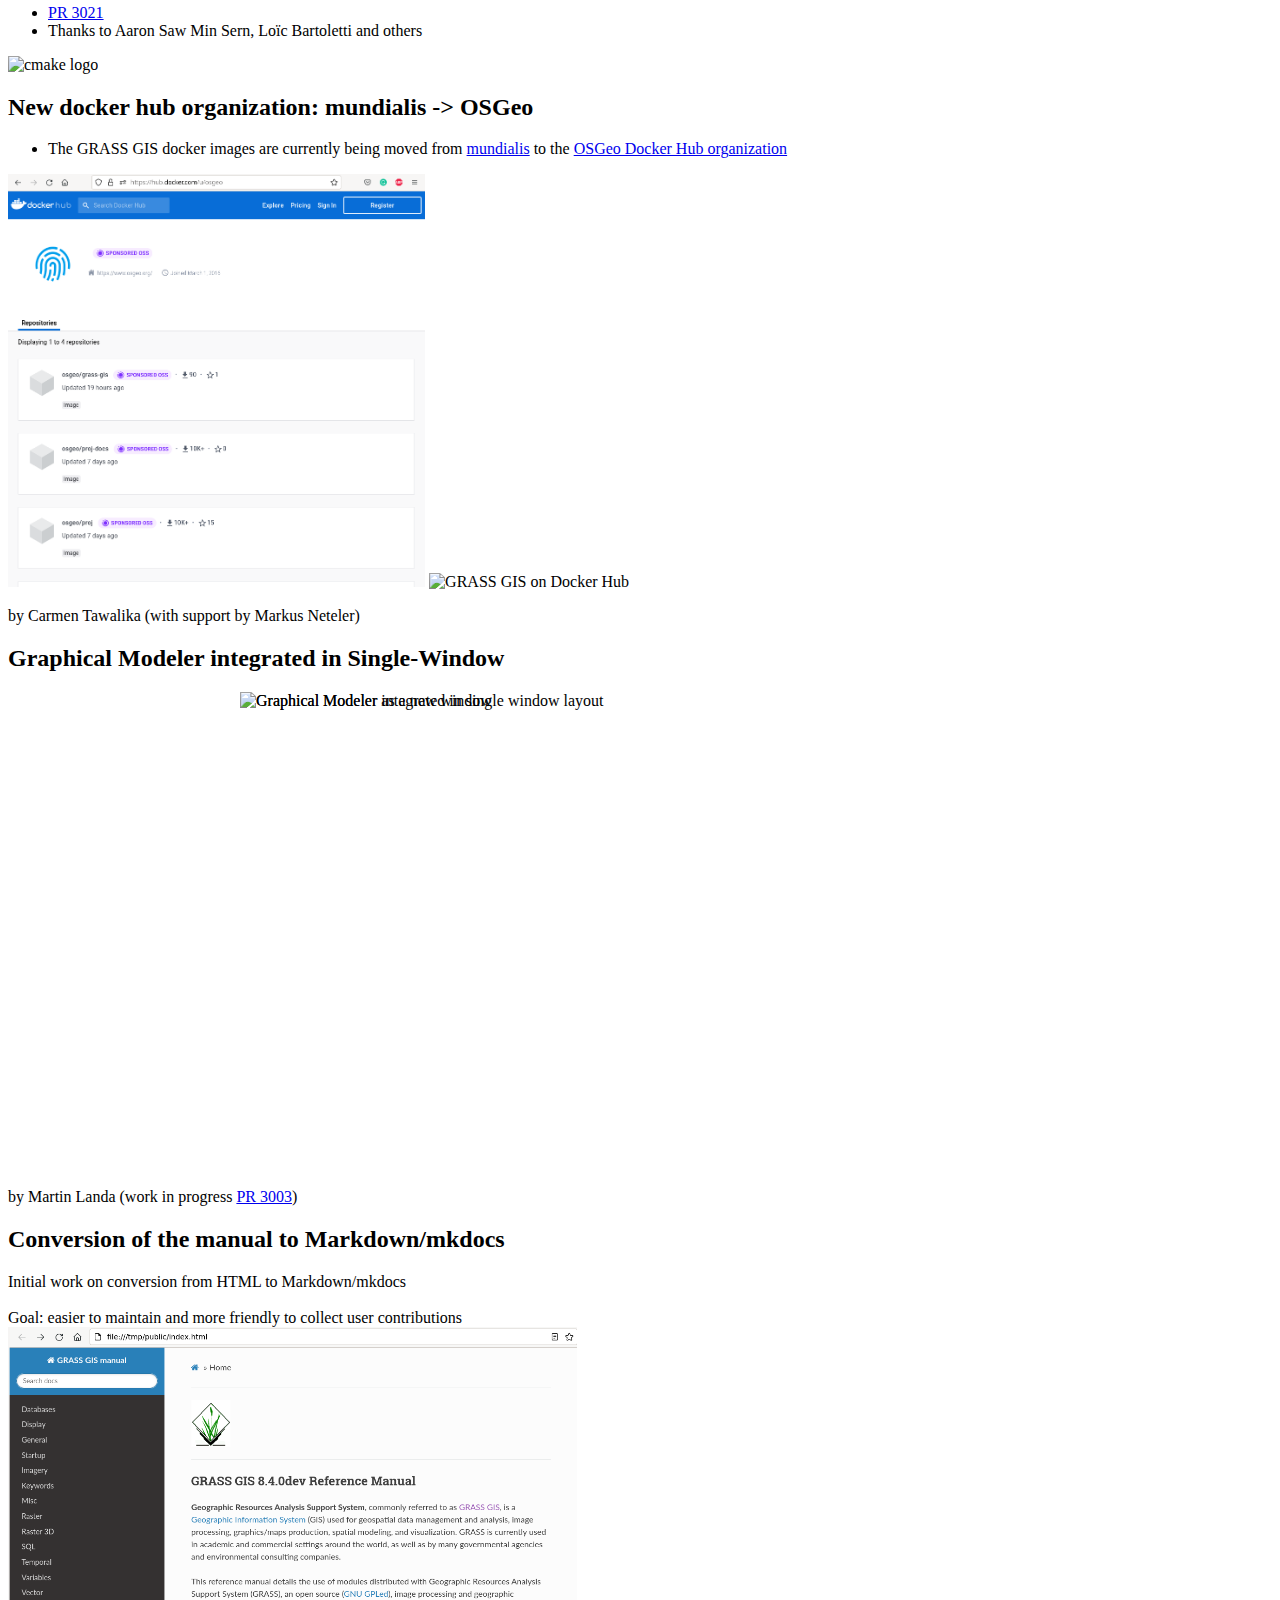
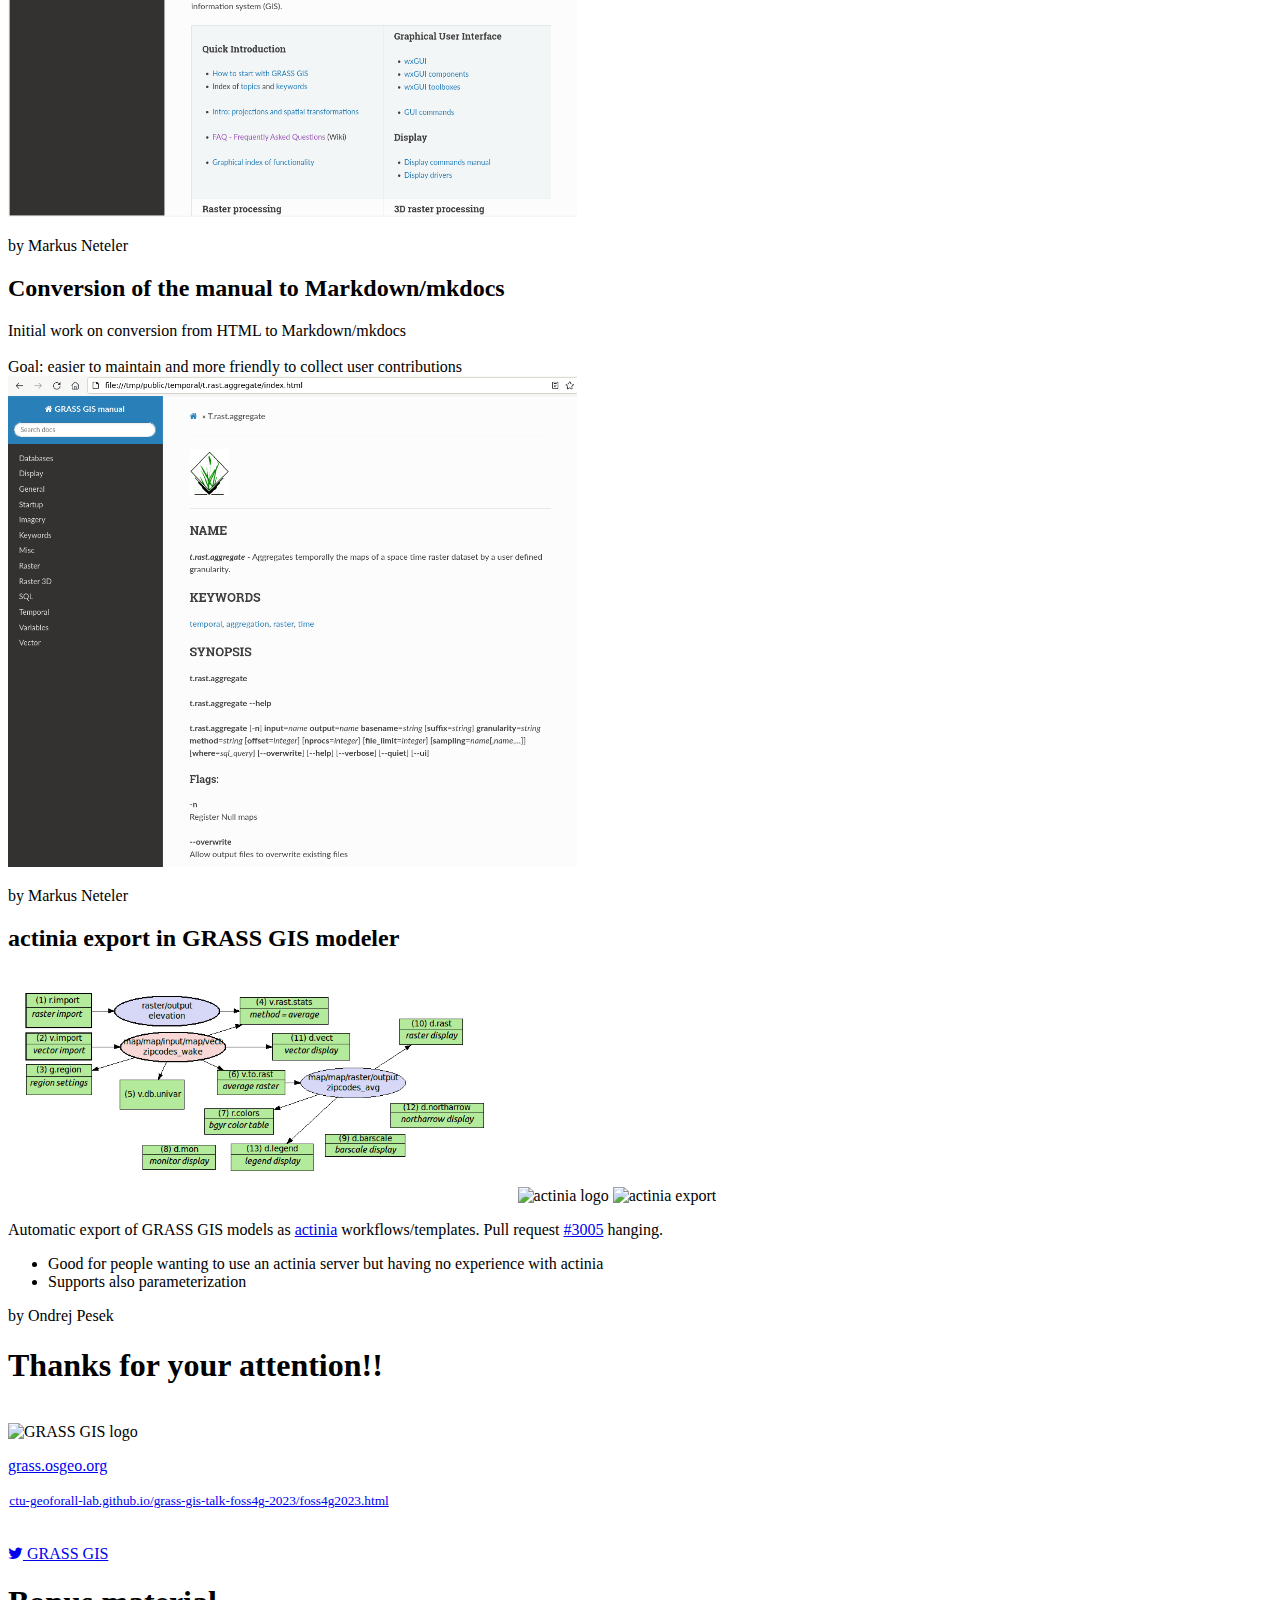
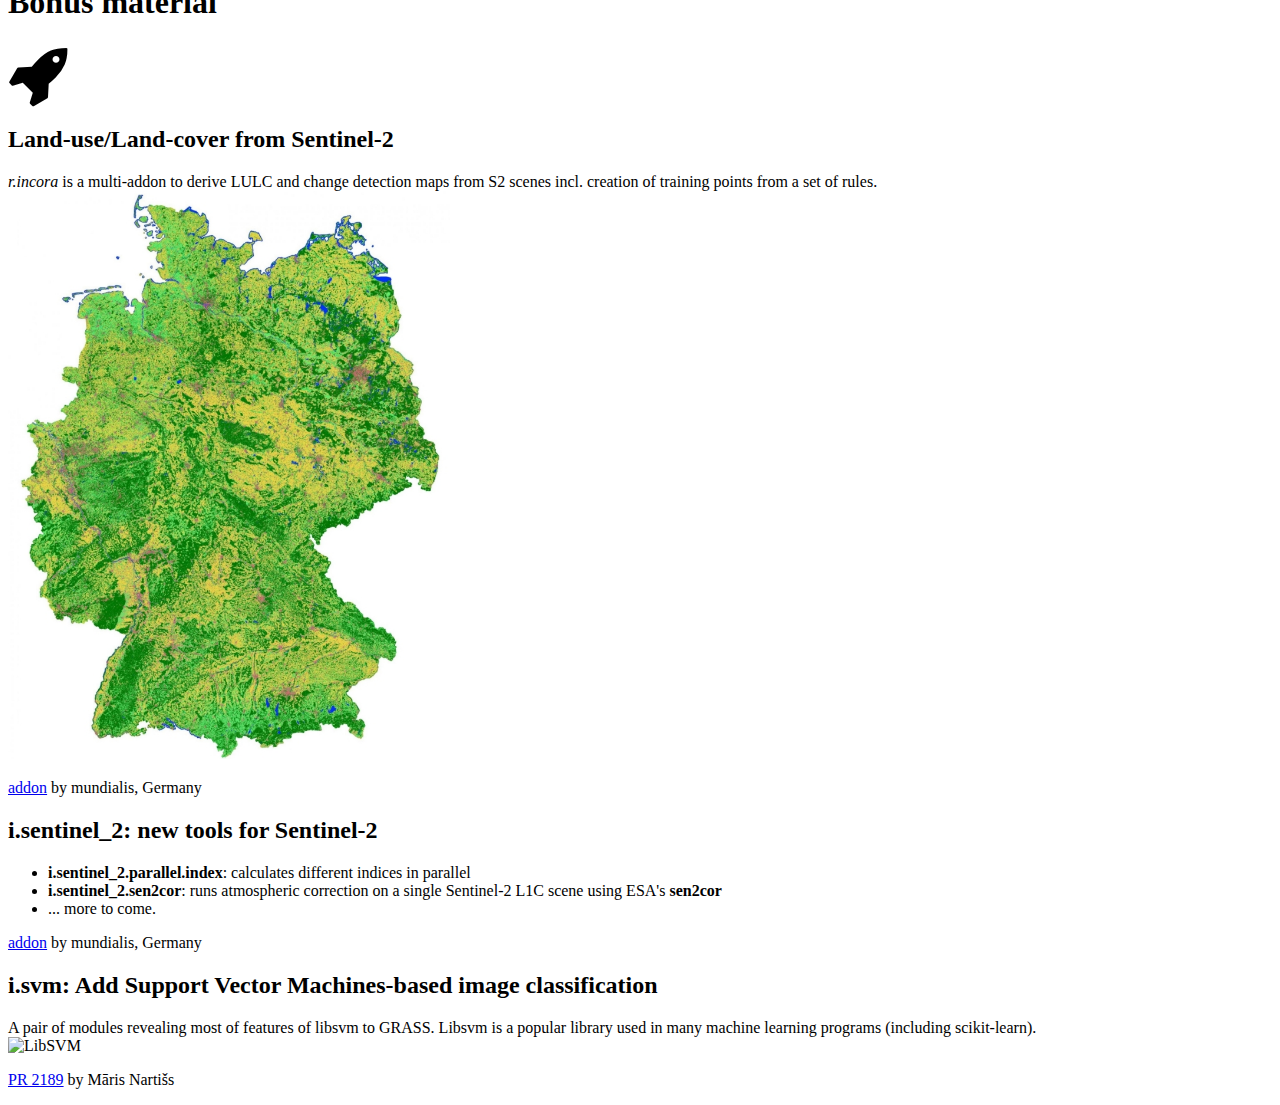
==== commit 6033d876: "add actinia logo, fix actinia link (markdown -> html)" ====
--- a/foss4g2023.html
+++ b/foss4g2023.html
@@ -1369,10 +1369,11 @@
 
 <section>
     <h2>actinia export in GRASS GIS modeler</h2>
-    <img src="img/2023/g_gui_gmodeler_model_avg.png" alt="gmodeler model" width="33%">
-    <img src="img/2023/g_gui_gmodeler_actinia_code.png" alt="actinia export" width="33%">
+    <img src="img/2023/g_gui_gmodeler_model_avg.png" alt="gmodeler model" width="40%">
+    <img src="img/2023/actinia_logo.png" alt="actinia logo" width="10%">    
+    <img src="img/2023/g_gui_gmodeler_actinia_code.png" alt="actinia export" width="40%">
     <p>
-    Automatic export of GRASS GIS models as [actinia](https://github.com/actinia-org/) workflows/templates. Pull request <a href="https://github.com/OSGeo/grass/pull/3005">hanging</a>.
+      Automatic export of GRASS GIS models as <a href="https://github.com/actinia-org">actinia</a> workflows/templates. Pull request <a href="https://github.com/OSGeo/grass/pull/3005">#3005</a> hanging.
     </p>
     <aside class="notes"> <!-- notes only, not show -->
         <ul>
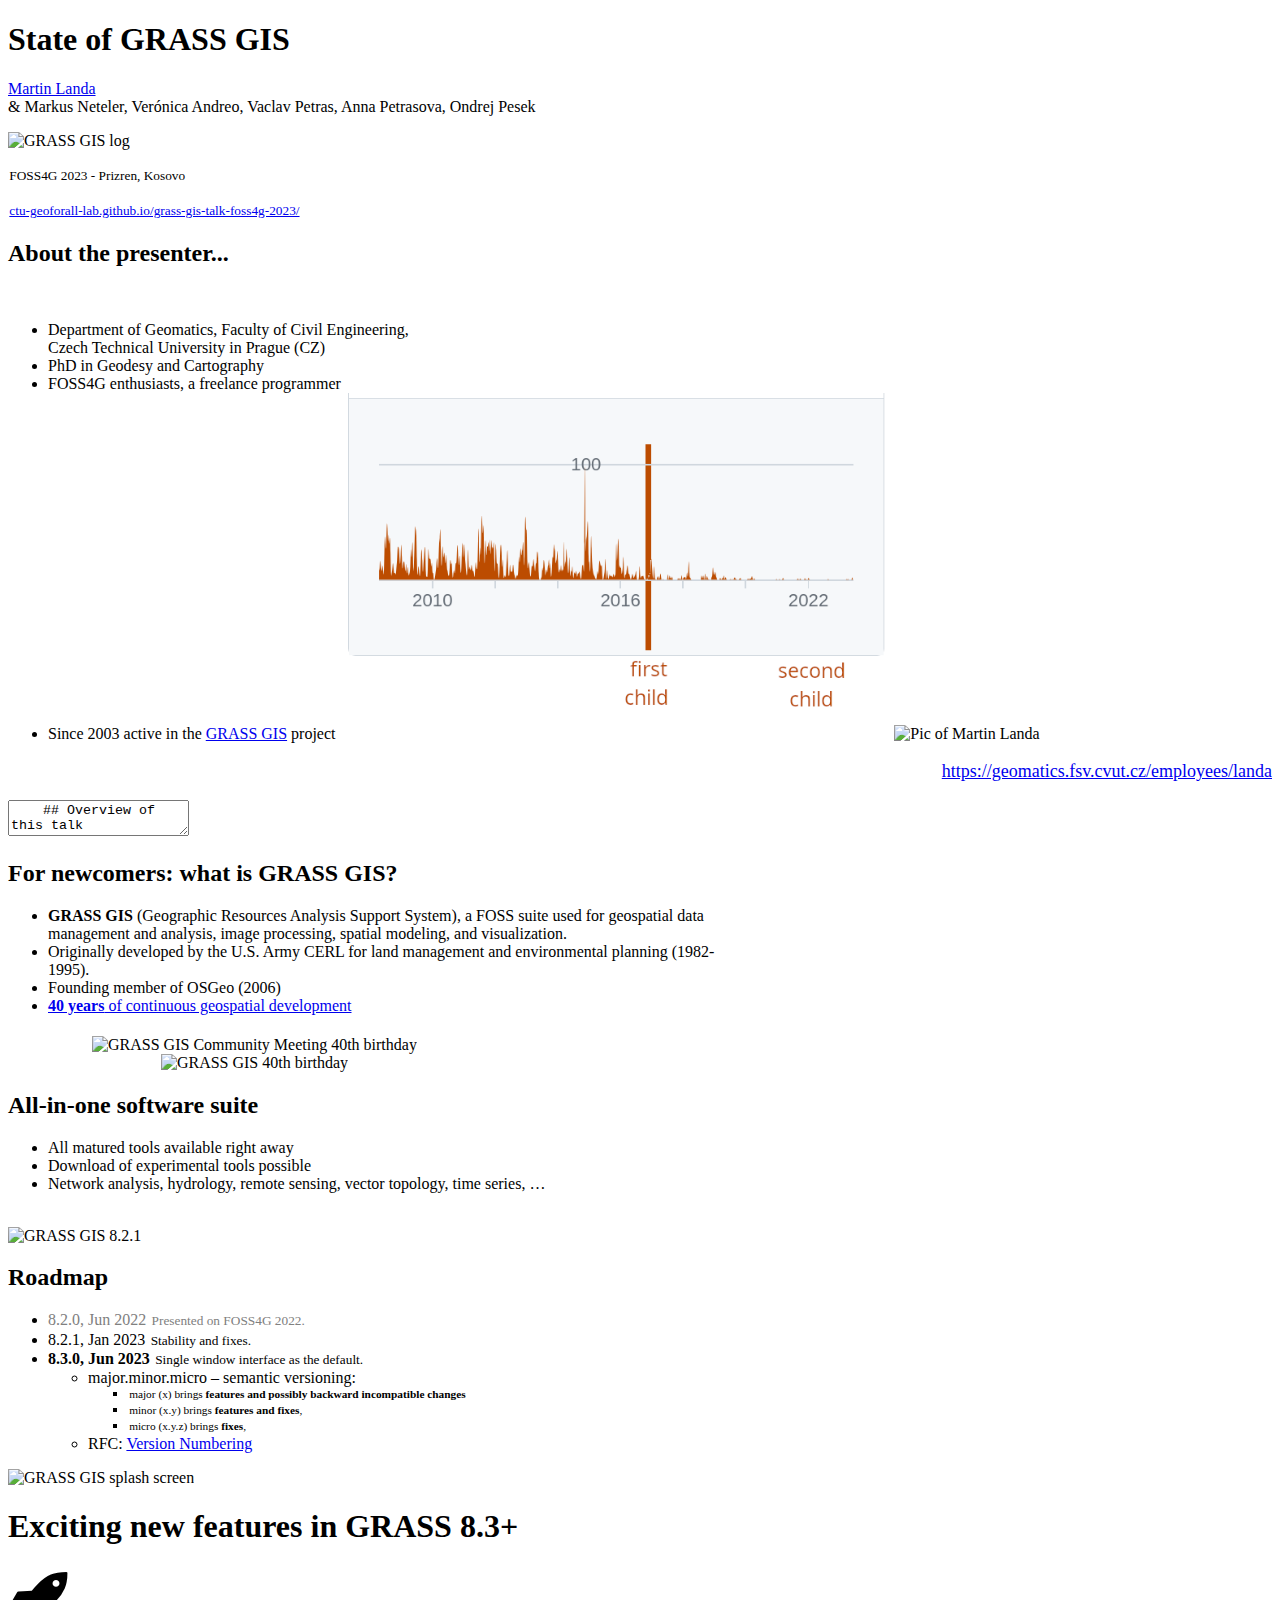
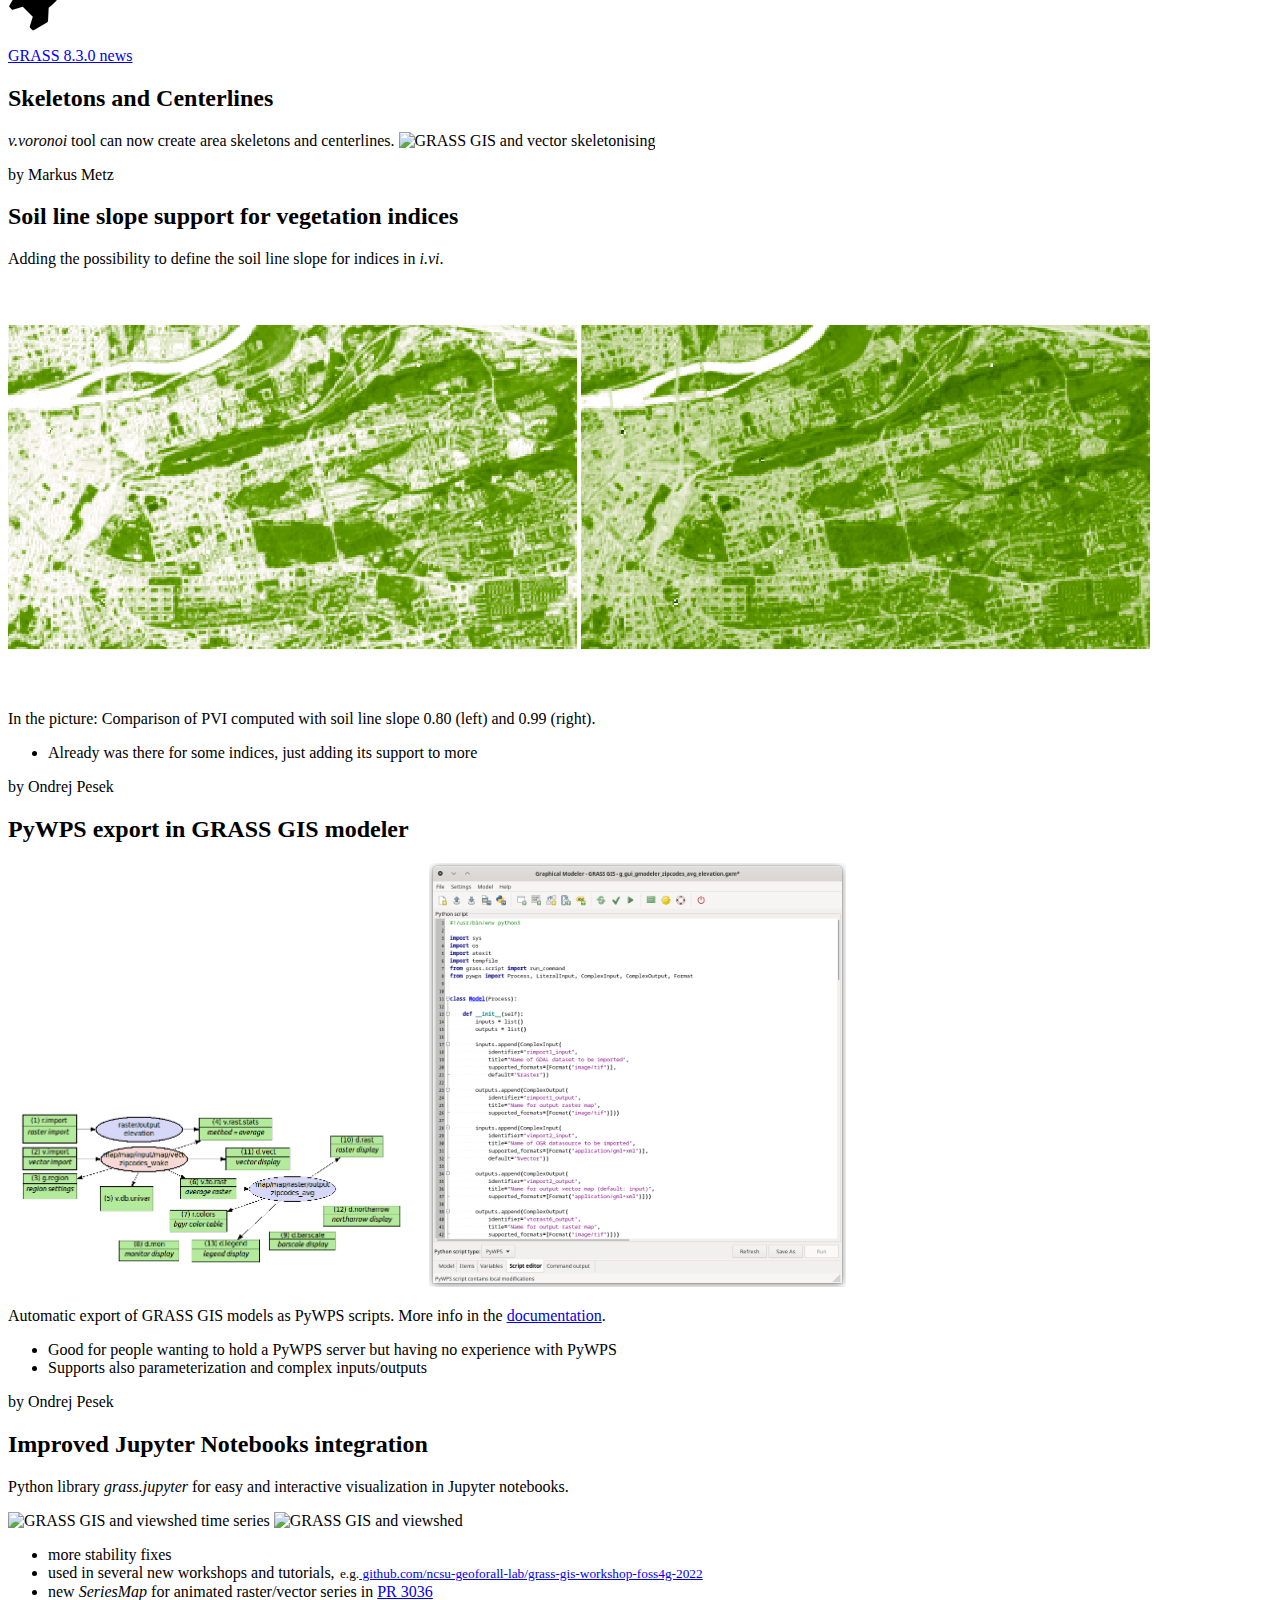
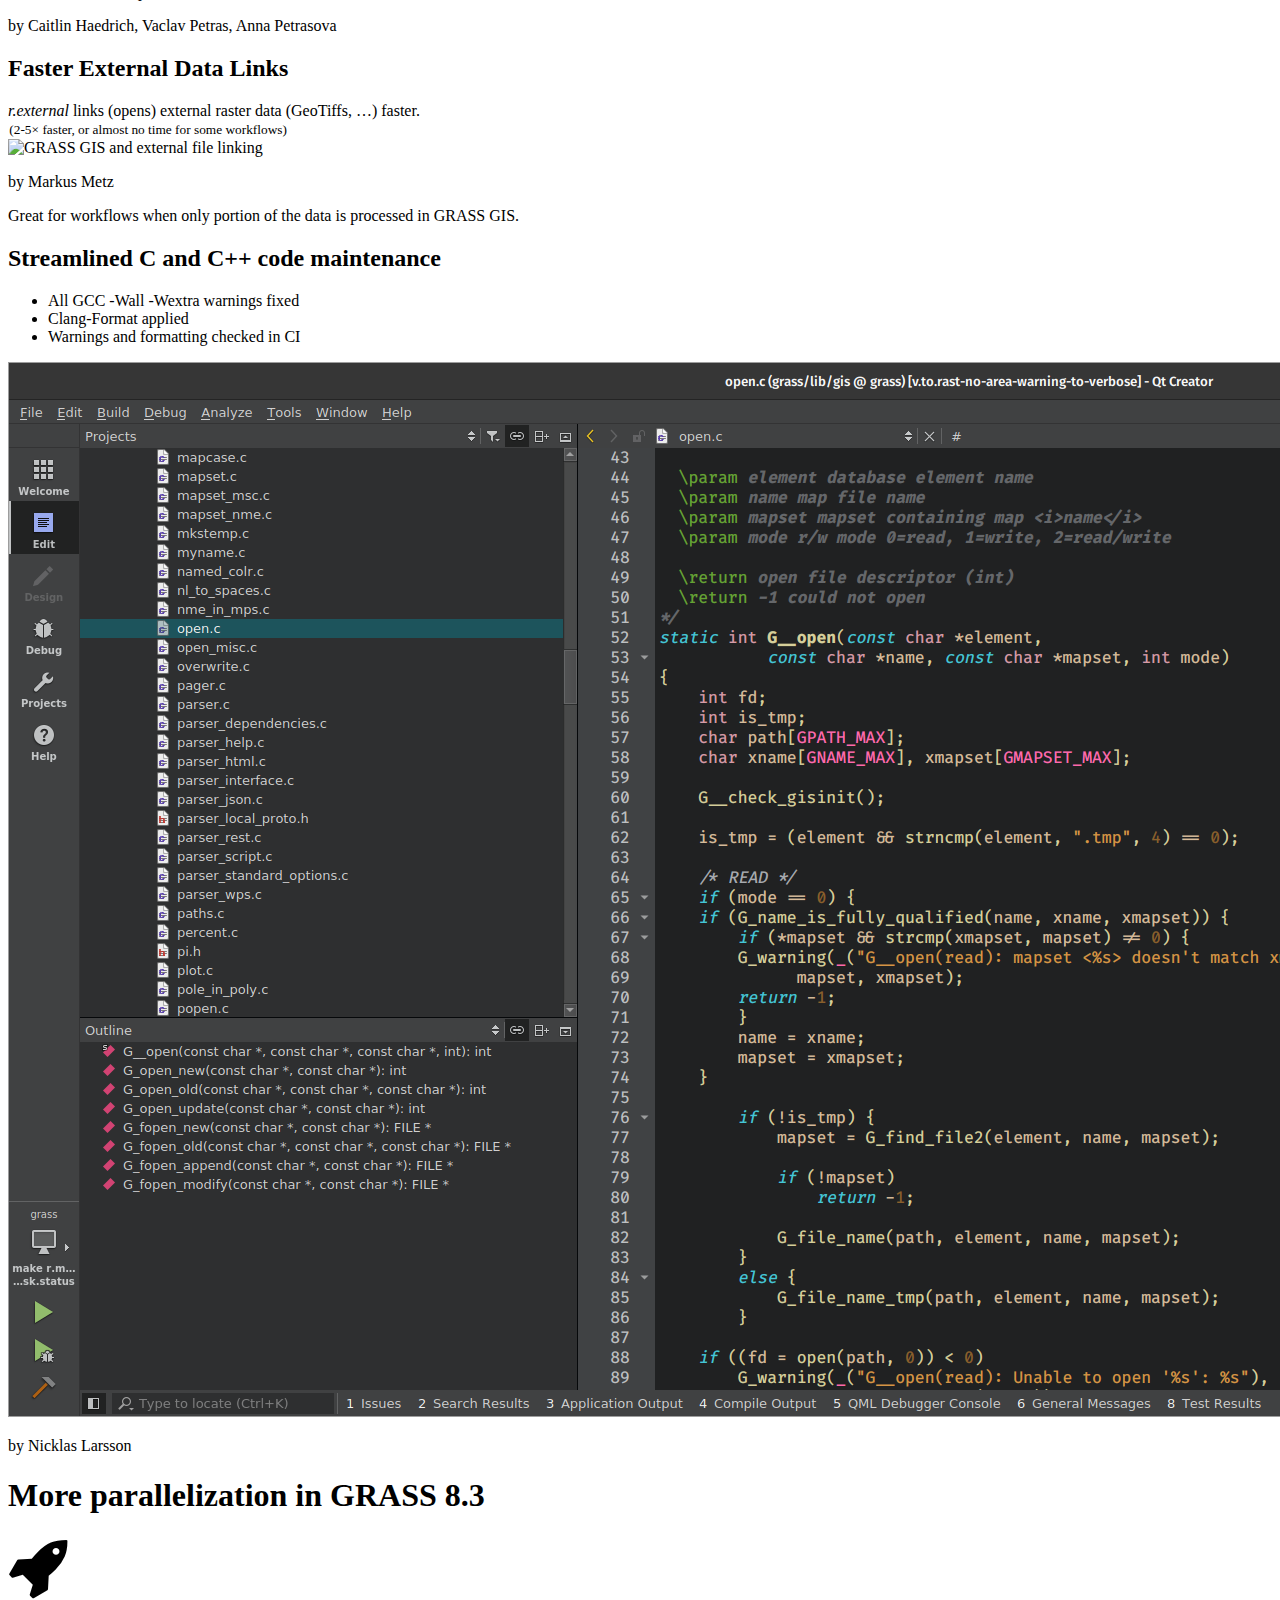
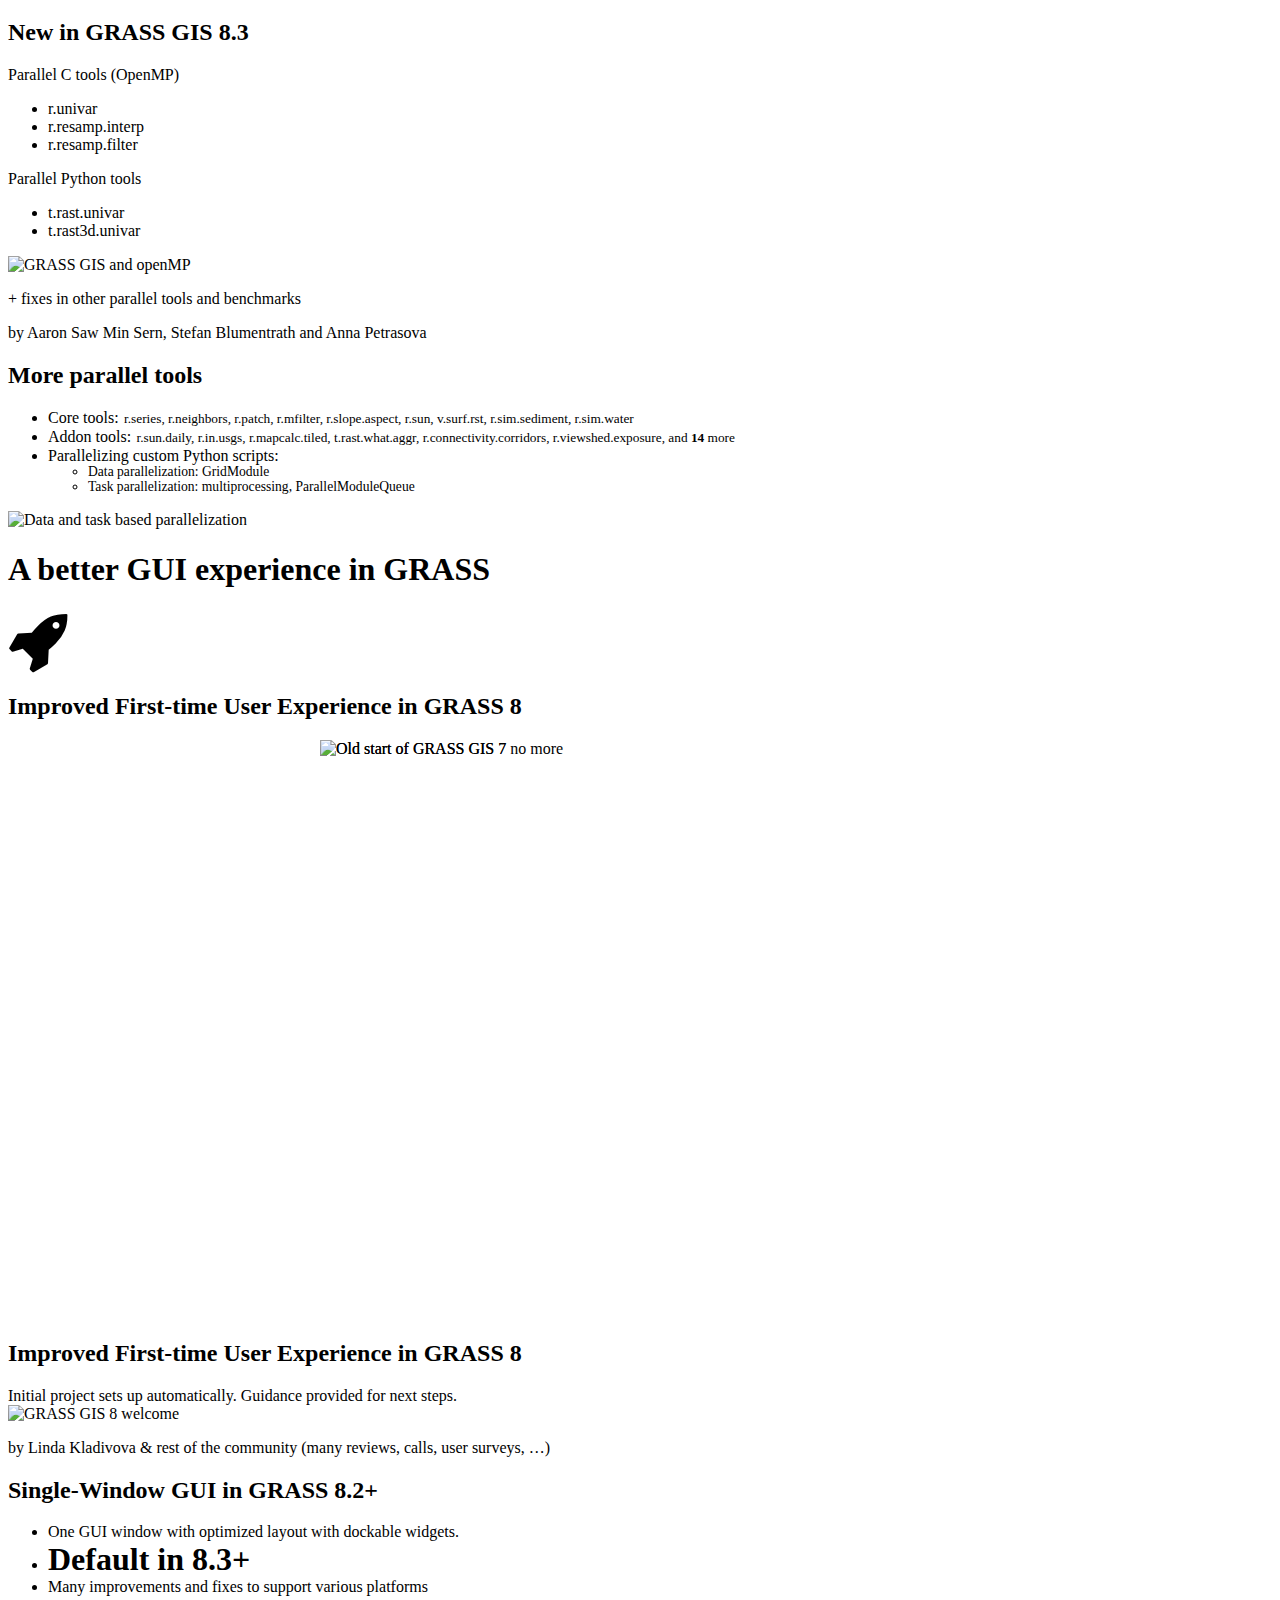
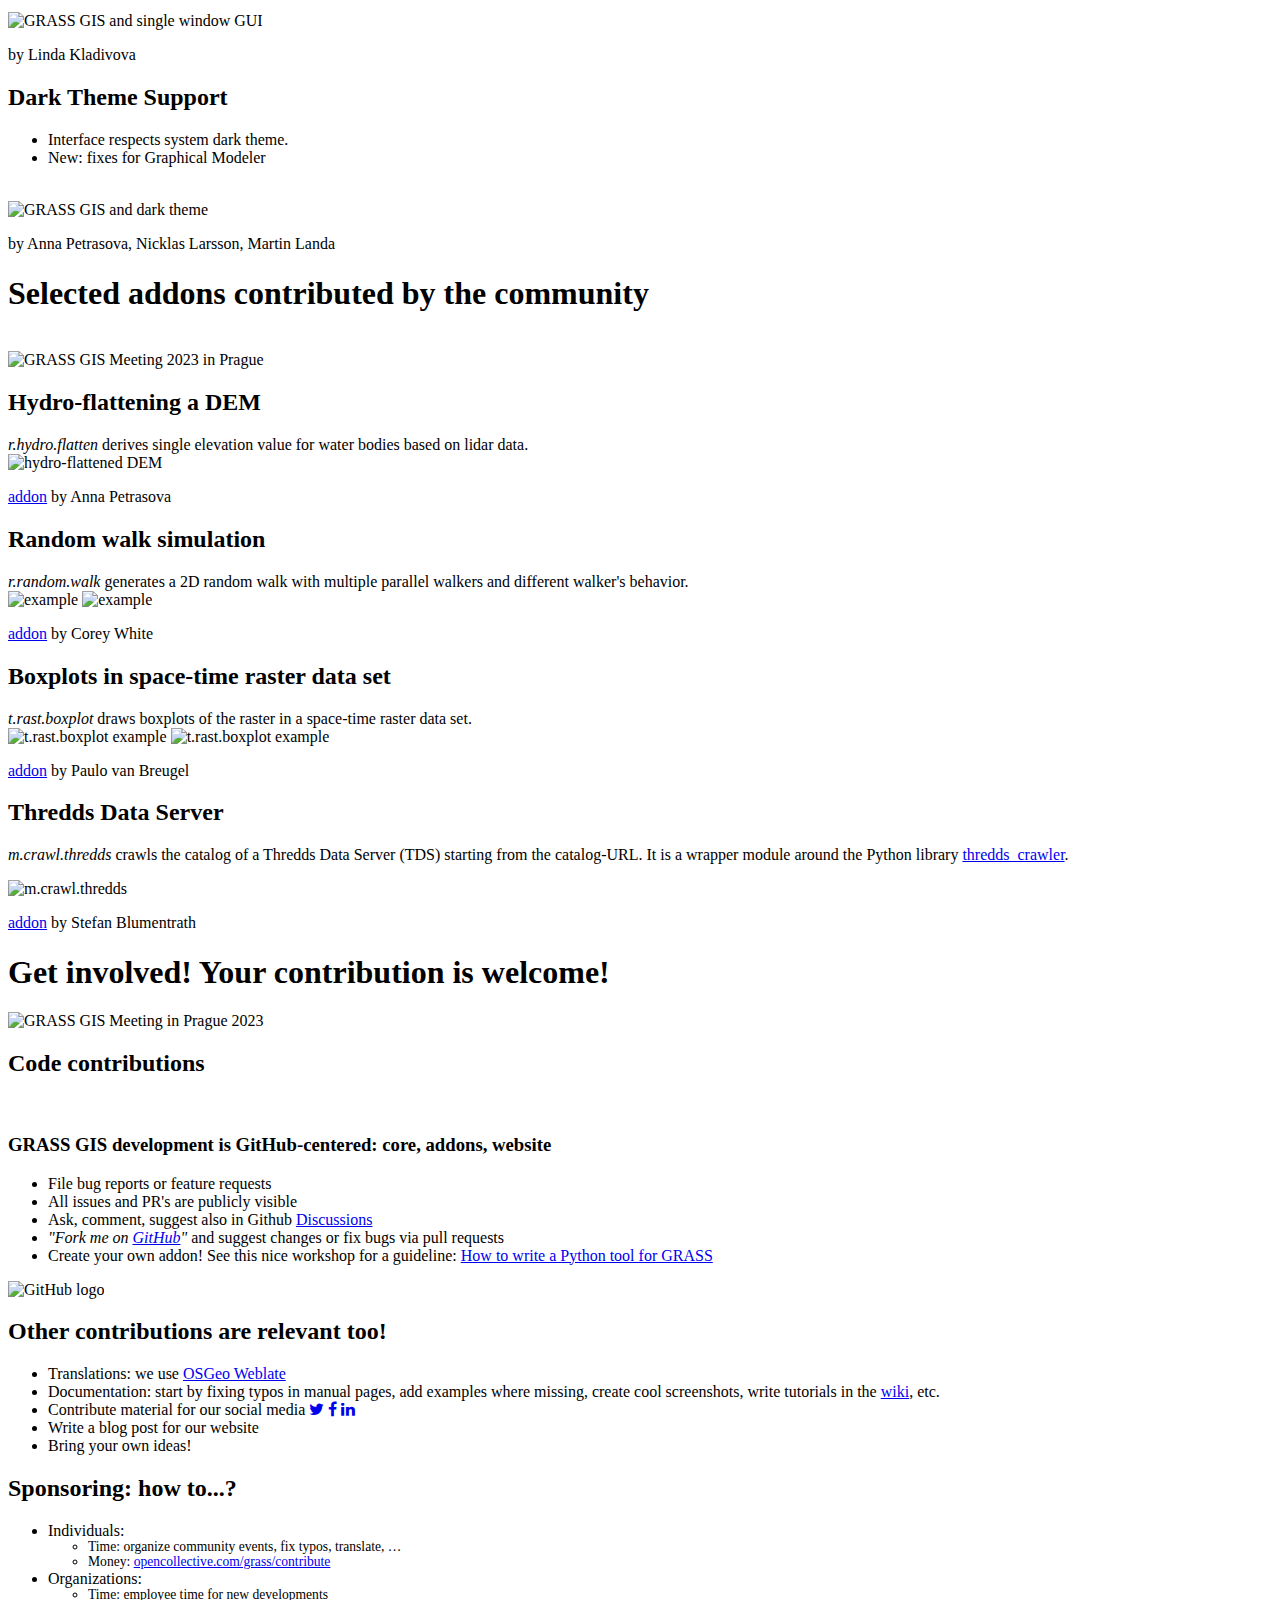
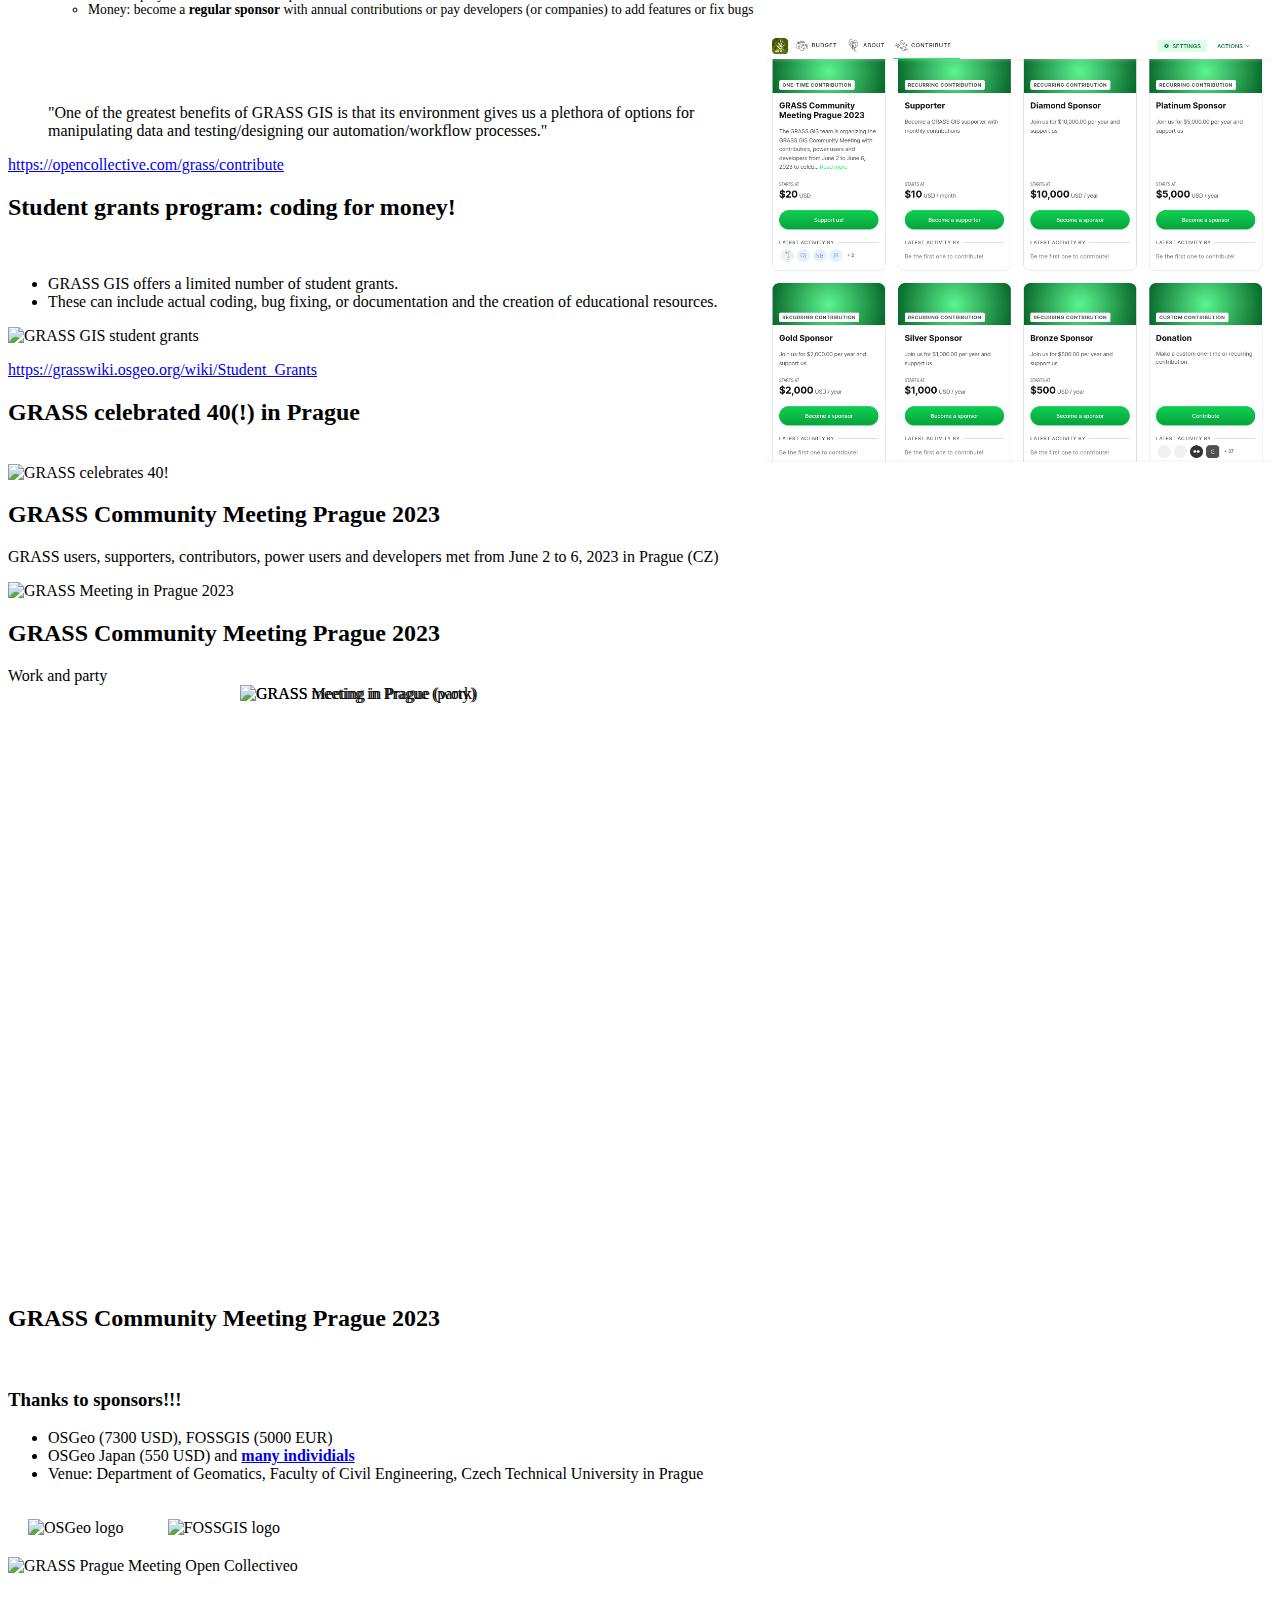
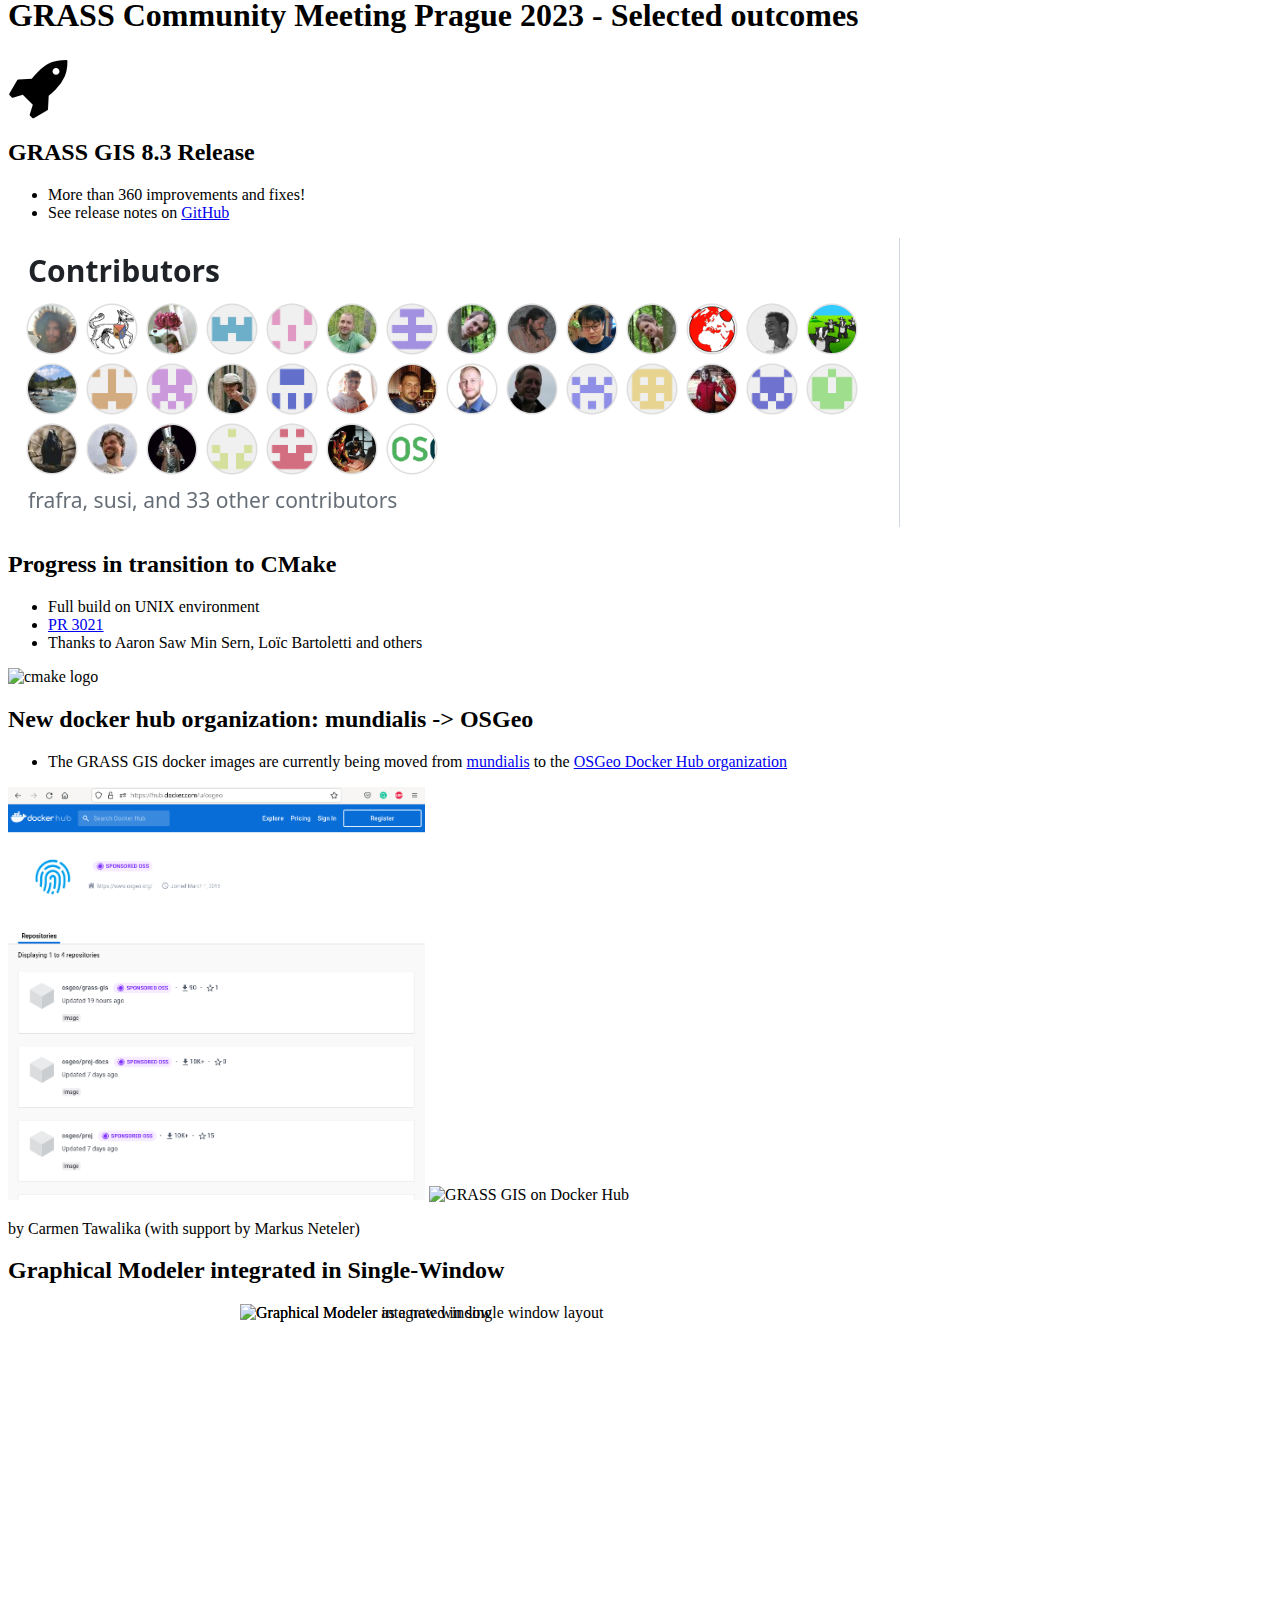
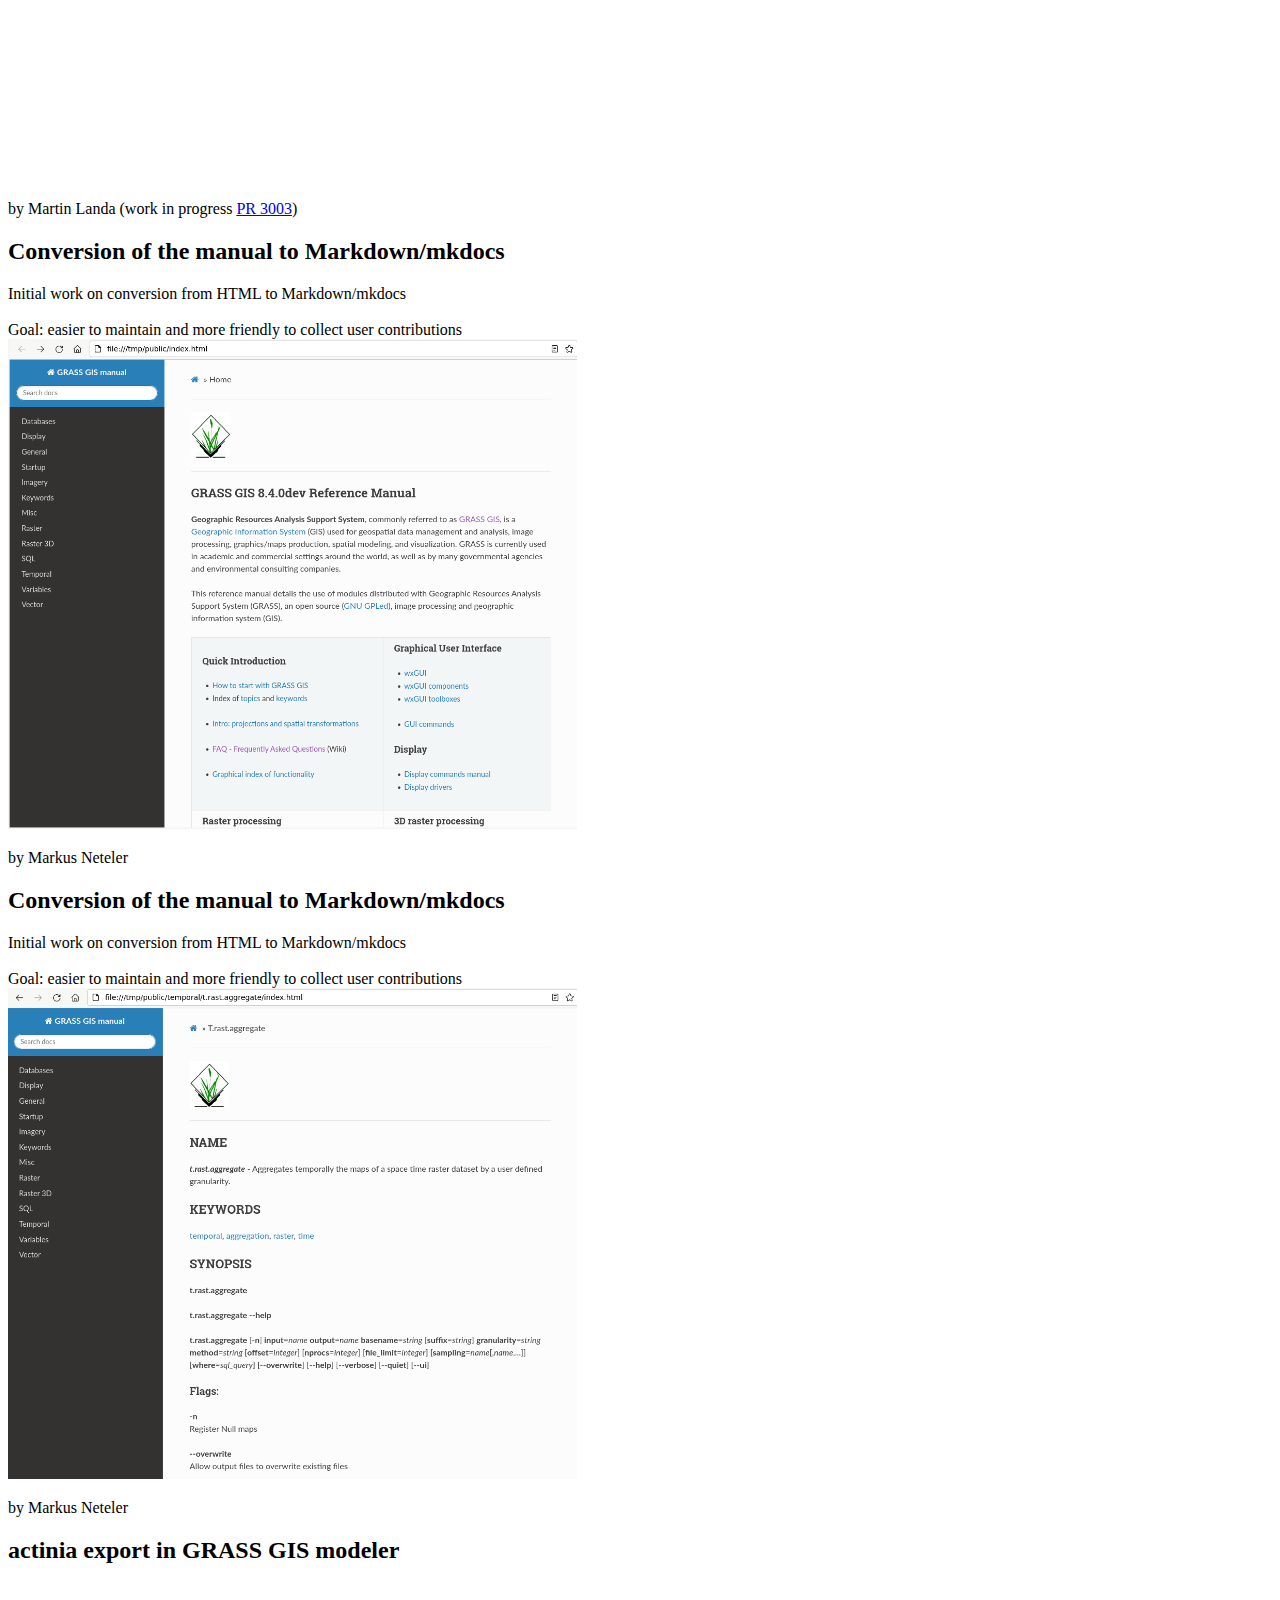
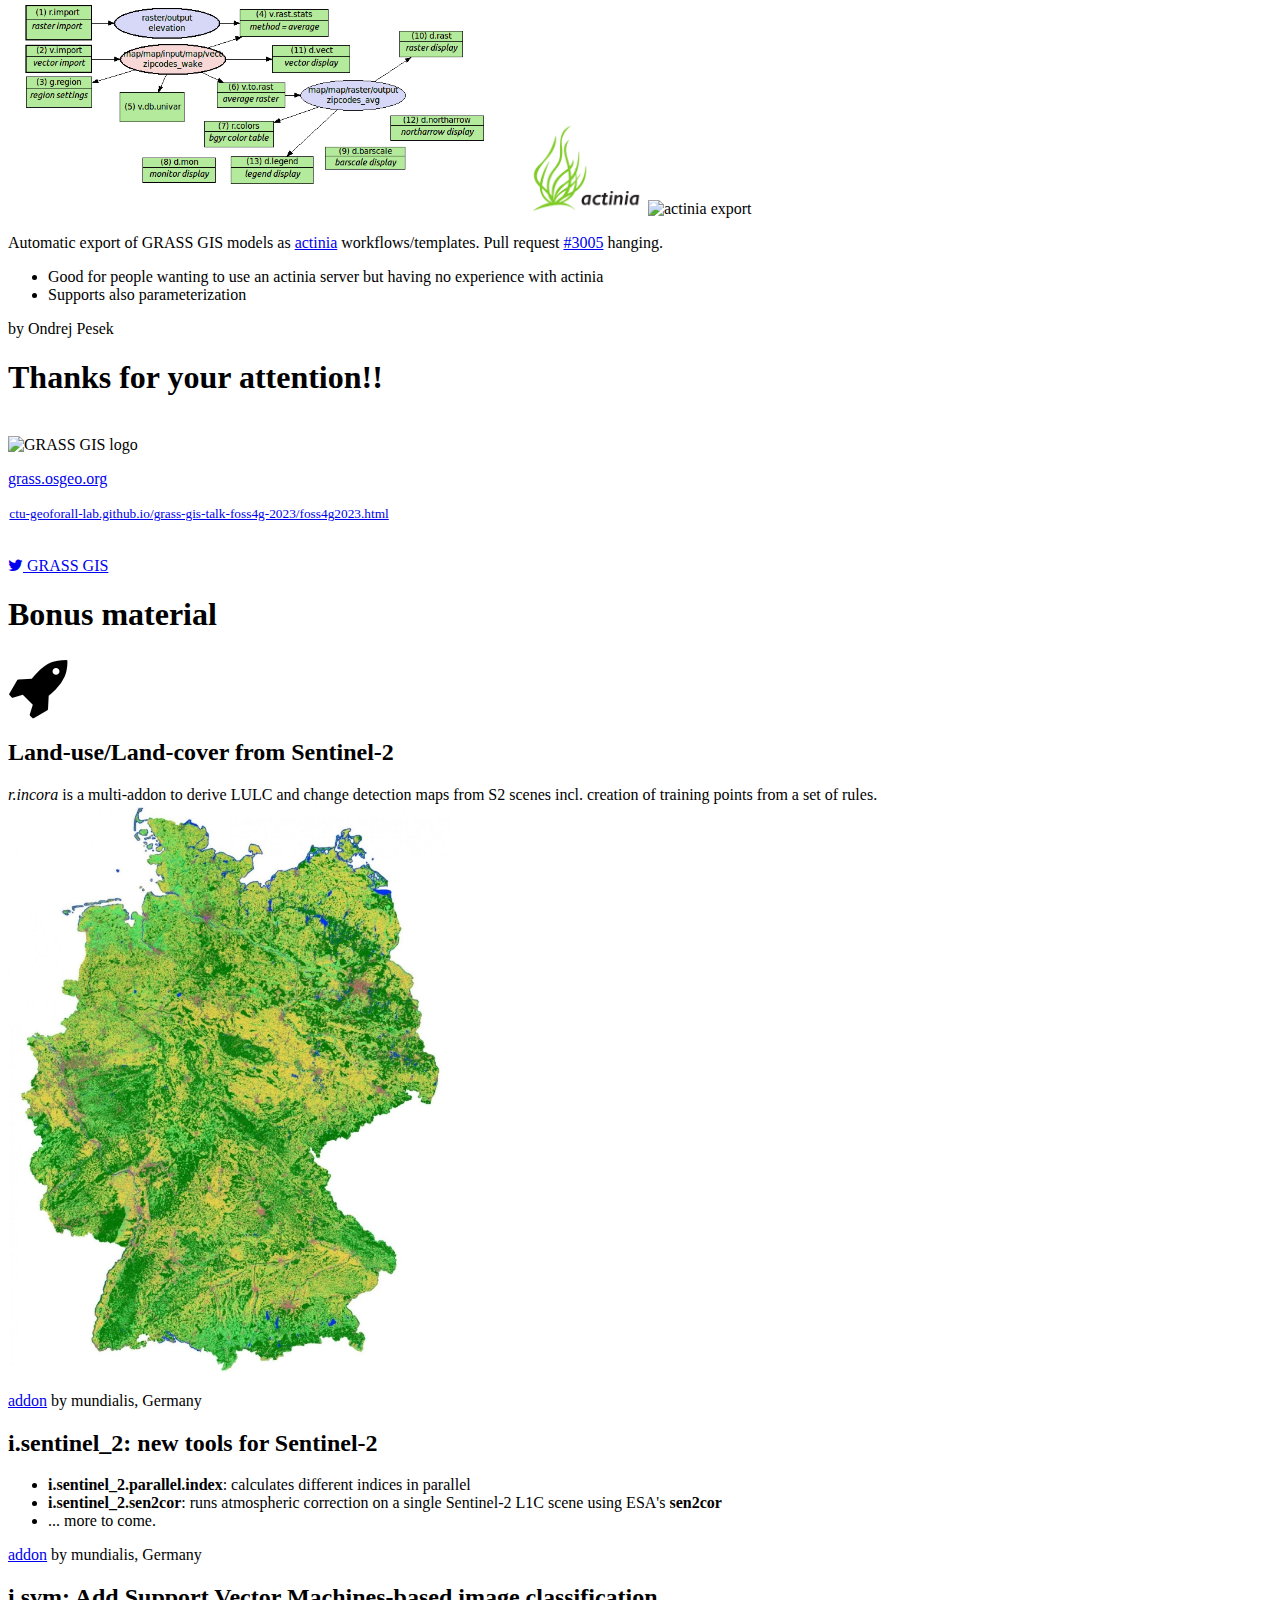
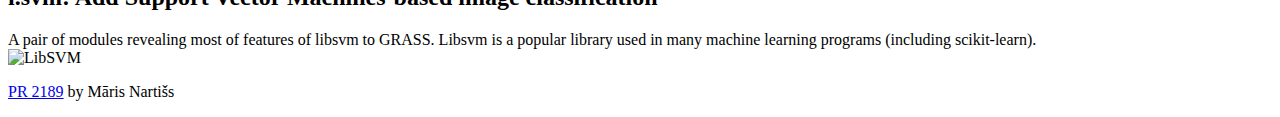
==== commit 66e5c22e: "add a slide about soil line slope support" ====
--- a/foss4g2023.html
+++ b/foss4g2023.html
@@ -384,6 +384,25 @@
 -->
 
 <section>
+    <h2>Soil line slope support for vegetation indices</h2>
+    <p>
+    Adding the possibility to define the soil line slope for indices in <em>i.vi</em>.
+    <p>
+    <img src="img/2023/pvi_soil_080.png" alt="PVI with soil line slope 0.80" width="45%">
+    <img src="img/2023/pvi_soil_099.png" alt="PVI with soil line slope 0.99" width="45%">
+    <p>
+    In the picture: Comparison of PVI computed with soil line slope 0.80 (left) and 0.99 (right).
+    </p>
+    <aside class="notes"> <!-- notes only, not show -->
+        <ul>
+            <li>Already was there for some indices, just adding its support to more</li>
+        </ul>
+    </aside>
+    <!-- END notes only, not show -->
+    <p>by Ondrej Pesek</p>
+</section>
+
+<section>
     <h2>PyWPS export in GRASS GIS modeler</h2>
     <img src="img/2023/g_gui_gmodeler_model_avg.png" alt="gmodeler model" width="33%">
     <img src="img/2023/g_gui_gmodeler_pywps_code.png" alt="PyWPS export" width="33%">
